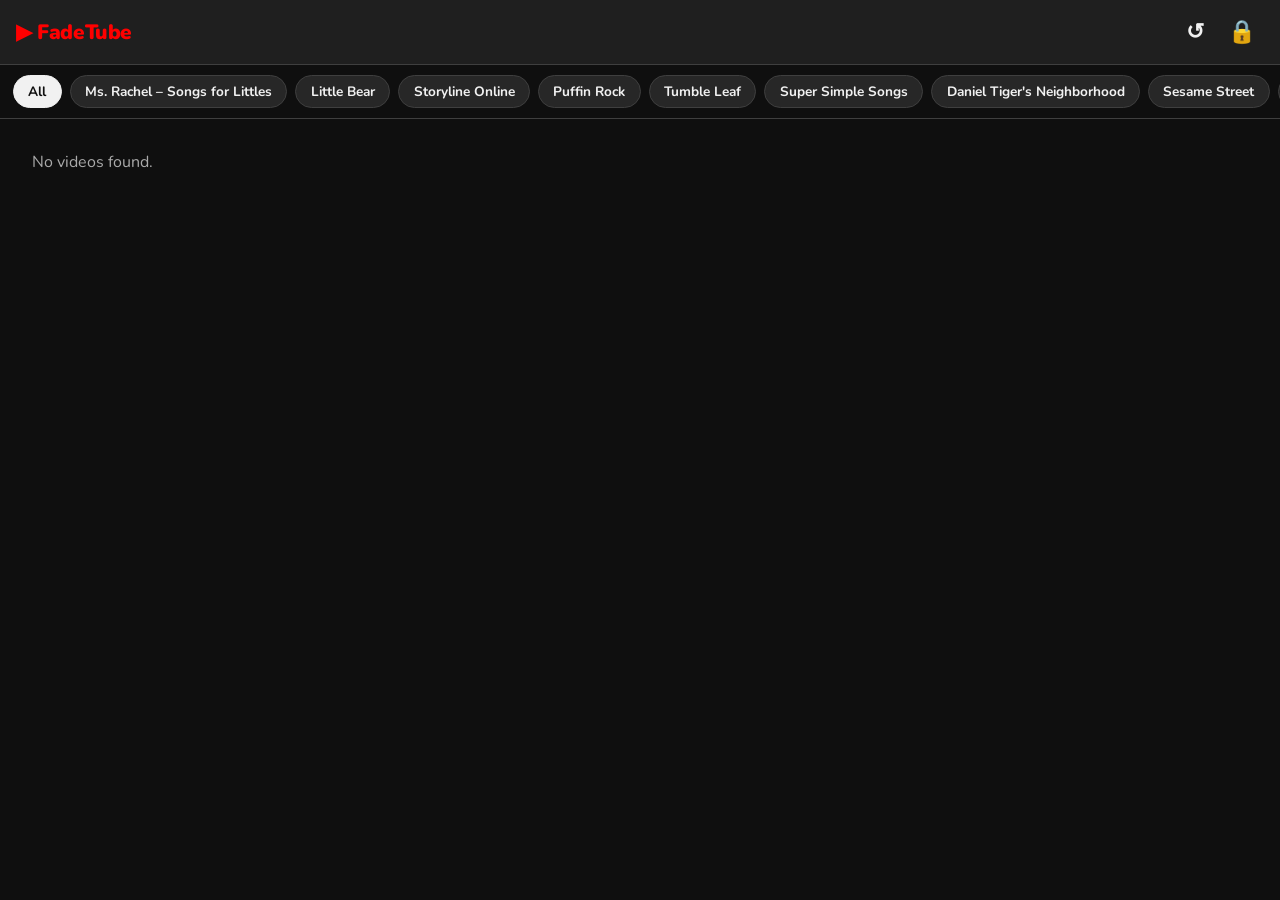
==== app.html @ 985dc5f9 "Move help icon to parent panel header The welcome-page icon was hidden with the page (display:none)." ====
<!DOCTYPE html>
<html lang="en">
<head>
    <meta charset="UTF-8">
    <meta name="viewport" content="width=device-width, initial-scale=1.0, viewport-fit=cover">
    <title>FadeTube</title>
    <link rel="manifest" href="manifest.json">
    <link href="https://fonts.googleapis.com/css2?family=Nunito:wght@400;700;900&display=swap" rel="stylesheet">
        <script>var QRCode;!function(){function a(a){this.mode=c.MODE_8BIT_BYTE,this.data=a,this.parsedData=[];for(var b=[],d=0,e=this.data.length;e>d;d++){var f=this.data.charCodeAt(d);f>65536?(b[0]=240|(1835008&f)>>>18,b[1]=128|(258048&f)>>>12,b[2]=128|(4032&f)>>>6,b[3]=128|63&f):f>2048?(b[0]=224|(61440&f)>>>12,b[1]=128|(4032&f)>>>6,b[2]=128|63&f):f>128?(b[0]=192|(1984&f)>>>6,b[1]=128|63&f):b[0]=f,this.parsedData=this.parsedData.concat(b)}this.parsedData.length!=this.data.length&&(this.parsedData.unshift(191),this.parsedData.unshift(187),this.parsedData.unshift(239))}function b(a,b){this.typeNumber=a,this.errorCorrectLevel=b,this.modules=null,this.moduleCount=0,this.dataCache=null,this.dataList=[]}function i(a,b){if(void 0==a.length)throw new Error(a.length+"/"+b);for(var c=0;c<a.length&&0==a[c];)c++;this.num=new Array(a.length-c+b);for(var d=0;d<a.length-c;d++)this.num[d]=a[d+c]}function j(a,b){this.totalCount=a,this.dataCount=b}function k(){this.buffer=[],this.length=0}function m(){return"undefined"!=typeof CanvasRenderingContext2D}function n(){var a=!1,b=navigator.userAgent;return/android/i.test(b)&&(a=!0,aMat=b.toString().match(/android ([0-9]\.[0-9])/i),aMat&&aMat[1]&&(a=parseFloat(aMat[1]))),a}function r(a,b){for(var c=1,e=s(a),f=0,g=l.length;g>=f;f++){var h=0;switch(b){case d.L:h=l[f][0];break;case d.M:h=l[f][1];break;case d.Q:h=l[f][2];break;case d.H:h=l[f][3]}if(h>=e)break;c++}if(c>l.length)throw new Error("Too long data");return c}function s(a){var b=encodeURI(a).toString().replace(/\%[0-9a-fA-F]{2}/g,"a");return b.length+(b.length!=a?3:0)}a.prototype={getLength:function(){return this.parsedData.length},write:function(a){for(var b=0,c=this.parsedData.length;c>b;b++)a.put(this.parsedData[b],8)}},b.prototype={addData:function(b){var c=new a(b);this.dataList.push(c),this.dataCache=null},isDark:function(a,b){if(0>a||this.moduleCount<=a||0>b||this.moduleCount<=b)throw new Error(a+","+b);return this.modules[a][b]},getModuleCount:function(){return this.moduleCount},make:function(){this.makeImpl(!1,this.getBestMaskPattern())},makeImpl:function(a,c){this.moduleCount=4*this.typeNumber+17,this.modules=new Array(this.moduleCount);for(var d=0;d<this.moduleCount;d++){this.modules[d]=new Array(this.moduleCount);for(var e=0;e<this.moduleCount;e++)this.modules[d][e]=null}this.setupPositionProbePattern(0,0),this.setupPositionProbePattern(this.moduleCount-7,0),this.setupPositionProbePattern(0,this.moduleCount-7),this.setupPositionAdjustPattern(),this.setupTimingPattern(),this.setupTypeInfo(a,c),this.typeNumber>=7&&this.setupTypeNumber(a),null==this.dataCache&&(this.dataCache=b.createData(this.typeNumber,this.errorCorrectLevel,this.dataList)),this.mapData(this.dataCache,c)},setupPositionProbePattern:function(a,b){for(var c=-1;7>=c;c++)if(!(-1>=a+c||this.moduleCount<=a+c))for(var d=-1;7>=d;d++)-1>=b+d||this.moduleCount<=b+d||(this.modules[a+c][b+d]=c>=0&&6>=c&&(0==d||6==d)||d>=0&&6>=d&&(0==c||6==c)||c>=2&&4>=c&&d>=2&&4>=d?!0:!1)},getBestMaskPattern:function(){for(var a=0,b=0,c=0;8>c;c++){this.makeImpl(!0,c);var d=f.getLostPoint(this);(0==c||a>d)&&(a=d,b=c)}return b},createMovieClip:function(a,b,c){var d=a.createEmptyMovieClip(b,c),e=1;this.make();for(var f=0;f<this.modules.length;f++)for(var g=f*e,h=0;h<this.modules[f].length;h++){var i=h*e,j=this.modules[f][h];j&&(d.beginFill(0,100),d.moveTo(i,g),d.lineTo(i+e,g),d.lineTo(i+e,g+e),d.lineTo(i,g+e),d.endFill())}return d},setupTimingPattern:function(){for(var a=8;a<this.moduleCount-8;a++)null==this.modules[a][6]&&(this.modules[a][6]=0==a%2);for(var b=8;b<this.moduleCount-8;b++)null==this.modules[6][b]&&(this.modules[6][b]=0==b%2)},setupPositionAdjustPattern:function(){for(var a=f.getPatternPosition(this.typeNumber),b=0;b<a.length;b++)for(var c=0;c<a.length;c++){var d=a[b],e=a[c];if(null==this.modules[d][e])for(var g=-2;2>=g;g++)for(var h=-2;2>=h;h++)this.modules[d+g][e+h]=-2==g||2==g||-2==h||2==h||0==g&&0==h?!0:!1}},setupTypeNumber:function(a){for(var b=f.getBCHTypeNumber(this.typeNumber),c=0;18>c;c++){var d=!a&&1==(1&b>>c);this.modules[Math.floor(c/3)][c%3+this.moduleCount-8-3]=d}for(var c=0;18>c;c++){var d=!a&&1==(1&b>>c);this.modules[c%3+this.moduleCount-8-3][Math.floor(c/3)]=d}},setupTypeInfo:function(a,b){for(var c=this.errorCorrectLevel<<3|b,d=f.getBCHTypeInfo(c),e=0;15>e;e++){var g=!a&&1==(1&d>>e);6>e?this.modules[e][8]=g:8>e?this.modules[e+1][8]=g:this.modules[this.moduleCount-15+e][8]=g}for(var e=0;15>e;e++){var g=!a&&1==(1&d>>e);8>e?this.modules[8][this.moduleCount-e-1]=g:9>e?this.modules[8][15-e-1+1]=g:this.modules[8][15-e-1]=g}this.modules[this.moduleCount-8][8]=!a},mapData:function(a,b){for(var c=-1,d=this.moduleCount-1,e=7,g=0,h=this.moduleCount-1;h>0;h-=2)for(6==h&&h--;;){for(var i=0;2>i;i++)if(null==this.modules[d][h-i]){var j=!1;g<a.length&&(j=1==(1&a[g]>>>e));var k=f.getMask(b,d,h-i);k&&(j=!j),this.modules[d][h-i]=j,e--,-1==e&&(g++,e=7)}if(d+=c,0>d||this.moduleCount<=d){d-=c,c=-c;break}}}},b.PAD0=236,b.PAD1=17,b.createData=function(a,c,d){for(var e=j.getRSBlocks(a,c),g=new k,h=0;h<d.length;h++){var i=d[h];g.put(i.mode,4),g.put(i.getLength(),f.getLengthInBits(i.mode,a)),i.write(g)}for(var l=0,h=0;h<e.length;h++)l+=e[h].dataCount;if(g.getLengthInBits()>8*l)throw new Error("code length overflow. ("+g.getLengthInBits()+">"+8*l+")");for(g.getLengthInBits()+4<=8*l&&g.put(0,4);0!=g.getLengthInBits()%8;)g.putBit(!1);for(;;){if(g.getLengthInBits()>=8*l)break;if(g.put(b.PAD0,8),g.getLengthInBits()>=8*l)break;g.put(b.PAD1,8)}return b.createBytes(g,e)},b.createBytes=function(a,b){for(var c=0,d=0,e=0,g=new Array(b.length),h=new Array(b.length),j=0;j<b.length;j++){var k=b[j].dataCount,l=b[j].totalCount-k;d=Math.max(d,k),e=Math.max(e,l),g[j]=new Array(k);for(var m=0;m<g[j].length;m++)g[j][m]=255&a.buffer[m+c];c+=k;var n=f.getErrorCorrectPolynomial(l),o=new i(g[j],n.getLength()-1),p=o.mod(n);h[j]=new Array(n.getLength()-1);for(var m=0;m<h[j].length;m++){var q=m+p.getLength()-h[j].length;h[j][m]=q>=0?p.get(q):0}}for(var r=0,m=0;m<b.length;m++)r+=b[m].totalCount;for(var s=new Array(r),t=0,m=0;d>m;m++)for(var j=0;j<b.length;j++)m<g[j].length&&(s[t++]=g[j][m]);for(var m=0;e>m;m++)for(var j=0;j<b.length;j++)m<h[j].length&&(s[t++]=h[j][m]);return s};for(var c={MODE_NUMBER:1,MODE_ALPHA_NUM:2,MODE_8BIT_BYTE:4,MODE_KANJI:8},d={L:1,M:0,Q:3,H:2},e={PATTERN000:0,PATTERN001:1,PATTERN010:2,PATTERN011:3,PATTERN100:4,PATTERN101:5,PATTERN110:6,PATTERN111:7},f={PATTERN_POSITION_TABLE:[[],[6,18],[6,22],[6,26],[6,30],[6,34],[6,22,38],[6,24,42],[6,26,46],[6,28,50],[6,30,54],[6,32,58],[6,34,62],[6,26,46,66],[6,26,48,70],[6,26,50,74],[6,30,54,78],[6,30,56,82],[6,30,58,86],[6,34,62,90],[6,28,50,72,94],[6,26,50,74,98],[6,30,54,78,102],[6,28,54,80,106],[6,32,58,84,110],[6,30,58,86,114],[6,34,62,90,118],[6,26,50,74,98,122],[6,30,54,78,102,126],[6,26,52,78,104,130],[6,30,56,82,108,134],[6,34,60,86,112,138],[6,30,58,86,114,142],[6,34,62,90,118,146],[6,30,54,78,102,126,150],[6,24,50,76,102,128,154],[6,28,54,80,106,132,158],[6,32,58,84,110,136,162],[6,26,54,82,110,138,166],[6,30,58,86,114,142,170]],G15:1335,G18:7973,G15_MASK:21522,getBCHTypeInfo:function(a){for(var b=a<<10;f.getBCHDigit(b)-f.getBCHDigit(f.G15)>=0;)b^=f.G15<<f.getBCHDigit(b)-f.getBCHDigit(f.G15);return(a<<10|b)^f.G15_MASK},getBCHTypeNumber:function(a){for(var b=a<<12;f.getBCHDigit(b)-f.getBCHDigit(f.G18)>=0;)b^=f.G18<<f.getBCHDigit(b)-f.getBCHDigit(f.G18);return a<<12|b},getBCHDigit:function(a){for(var b=0;0!=a;)b++,a>>>=1;return b},getPatternPosition:function(a){return f.PATTERN_POSITION_TABLE[a-1]},getMask:function(a,b,c){switch(a){case e.PATTERN000:return 0==(b+c)%2;case e.PATTERN001:return 0==b%2;case e.PATTERN010:return 0==c%3;case e.PATTERN011:return 0==(b+c)%3;case e.PATTERN100:return 0==(Math.floor(b/2)+Math.floor(c/3))%2;case e.PATTERN101:return 0==b*c%2+b*c%3;case e.PATTERN110:return 0==(b*c%2+b*c%3)%2;case e.PATTERN111:return 0==(b*c%3+(b+c)%2)%2;default:throw new Error("bad maskPattern:"+a)}},getErrorCorrectPolynomial:function(a){for(var b=new i([1],0),c=0;a>c;c++)b=b.multiply(new i([1,g.gexp(c)],0));return b},getLengthInBits:function(a,b){if(b>=1&&10>b)switch(a){case c.MODE_NUMBER:return 10;case c.MODE_ALPHA_NUM:return 9;case c.MODE_8BIT_BYTE:return 8;case c.MODE_KANJI:return 8;default:throw new Error("mode:"+a)}else if(27>b)switch(a){case c.MODE_NUMBER:return 12;case c.MODE_ALPHA_NUM:return 11;case c.MODE_8BIT_BYTE:return 16;case c.MODE_KANJI:return 10;default:throw new Error("mode:"+a)}else{if(!(41>b))throw new Error("type:"+b);switch(a){case c.MODE_NUMBER:return 14;case c.MODE_ALPHA_NUM:return 13;case c.MODE_8BIT_BYTE:return 16;case c.MODE_KANJI:return 12;default:throw new Error("mode:"+a)}}},getLostPoint:function(a){for(var b=a.getModuleCount(),c=0,d=0;b>d;d++)for(var e=0;b>e;e++){for(var f=0,g=a.isDark(d,e),h=-1;1>=h;h++)if(!(0>d+h||d+h>=b))for(var i=-1;1>=i;i++)0>e+i||e+i>=b||(0!=h||0!=i)&&g==a.isDark(d+h,e+i)&&f++;f>5&&(c+=3+f-5)}for(var d=0;b-1>d;d++)for(var e=0;b-1>e;e++){var j=0;a.isDark(d,e)&&j++,a.isDark(d+1,e)&&j++,a.isDark(d,e+1)&&j++,a.isDark(d+1,e+1)&&j++,(0==j||4==j)&&(c+=3)}for(var d=0;b>d;d++)for(var e=0;b-6>e;e++)a.isDark(d,e)&&!a.isDark(d,e+1)&&a.isDark(d,e+2)&&a.isDark(d,e+3)&&a.isDark(d,e+4)&&!a.isDark(d,e+5)&&a.isDark(d,e+6)&&(c+=40);for(var e=0;b>e;e++)for(var d=0;b-6>d;d++)a.isDark(d,e)&&!a.isDark(d+1,e)&&a.isDark(d+2,e)&&a.isDark(d+3,e)&&a.isDark(d+4,e)&&!a.isDark(d+5,e)&&a.isDark(d+6,e)&&(c+=40);for(var k=0,e=0;b>e;e++)for(var d=0;b>d;d++)a.isDark(d,e)&&k++;var l=Math.abs(100*k/b/b-50)/5;return c+=10*l}},g={glog:function(a){if(1>a)throw new Error("glog("+a+")");return g.LOG_TABLE[a]},gexp:function(a){for(;0>a;)a+=255;for(;a>=256;)a-=255;return g.EXP_TABLE[a]},EXP_TABLE:new Array(256),LOG_TABLE:new Array(256)},h=0;8>h;h++)g.EXP_TABLE[h]=1<<h;for(var h=8;256>h;h++)g.EXP_TABLE[h]=g.EXP_TABLE[h-4]^g.EXP_TABLE[h-5]^g.EXP_TABLE[h-6]^g.EXP_TABLE[h-8];for(var h=0;255>h;h++)g.LOG_TABLE[g.EXP_TABLE[h]]=h;i.prototype={get:function(a){return this.num[a]},getLength:function(){return this.num.length},multiply:function(a){for(var b=new Array(this.getLength()+a.getLength()-1),c=0;c<this.getLength();c++)for(var d=0;d<a.getLength();d++)b[c+d]^=g.gexp(g.glog(this.get(c))+g.glog(a.get(d)));return new i(b,0)},mod:function(a){if(this.getLength()-a.getLength()<0)return this;for(var b=g.glog(this.get(0))-g.glog(a.get(0)),c=new Array(this.getLength()),d=0;d<this.getLength();d++)c[d]=this.get(d);for(var d=0;d<a.getLength();d++)c[d]^=g.gexp(g.glog(a.get(d))+b);return new i(c,0).mod(a)}},j.RS_BLOCK_TABLE=[[1,26,19],[1,26,16],[1,26,13],[1,26,9],[1,44,34],[1,44,28],[1,44,22],[1,44,16],[1,70,55],[1,70,44],[2,35,17],[2,35,13],[1,100,80],[2,50,32],[2,50,24],[4,25,9],[1,134,108],[2,67,43],[2,33,15,2,34,16],[2,33,11,2,34,12],[2,86,68],[4,43,27],[4,43,19],[4,43,15],[2,98,78],[4,49,31],[2,32,14,4,33,15],[4,39,13,1,40,14],[2,121,97],[2,60,38,2,61,39],[4,40,18,2,41,19],[4,40,14,2,41,15],[2,146,116],[3,58,36,2,59,37],[4,36,16,4,37,17],[4,36,12,4,37,13],[2,86,68,2,87,69],[4,69,43,1,70,44],[6,43,19,2,44,20],[6,43,15,2,44,16],[4,101,81],[1,80,50,4,81,51],[4,50,22,4,51,23],[3,36,12,8,37,13],[2,116,92,2,117,93],[6,58,36,2,59,37],[4,46,20,6,47,21],[7,42,14,4,43,15],[4,133,107],[8,59,37,1,60,38],[8,44,20,4,45,21],[12,33,11,4,34,12],[3,145,115,1,146,116],[4,64,40,5,65,41],[11,36,16,5,37,17],[11,36,12,5,37,13],[5,109,87,1,110,88],[5,65,41,5,66,42],[5,54,24,7,55,25],[11,36,12],[5,122,98,1,123,99],[7,73,45,3,74,46],[15,43,19,2,44,20],[3,45,15,13,46,16],[1,135,107,5,136,108],[10,74,46,1,75,47],[1,50,22,15,51,23],[2,42,14,17,43,15],[5,150,120,1,151,121],[9,69,43,4,70,44],[17,50,22,1,51,23],[2,42,14,19,43,15],[3,141,113,4,142,114],[3,70,44,11,71,45],[17,47,21,4,48,22],[9,39,13,16,40,14],[3,135,107,5,136,108],[3,67,41,13,68,42],[15,54,24,5,55,25],[15,43,15,10,44,16],[4,144,116,4,145,117],[17,68,42],[17,50,22,6,51,23],[19,46,16,6,47,17],[2,139,111,7,140,112],[17,74,46],[7,54,24,16,55,25],[34,37,13],[4,151,121,5,152,122],[4,75,47,14,76,48],[11,54,24,14,55,25],[16,45,15,14,46,16],[6,147,117,4,148,118],[6,73,45,14,74,46],[11,54,24,16,55,25],[30,46,16,2,47,17],[8,132,106,4,133,107],[8,75,47,13,76,48],[7,54,24,22,55,25],[22,45,15,13,46,16],[10,142,114,2,143,115],[19,74,46,4,75,47],[28,50,22,6,51,23],[33,46,16,4,47,17],[8,152,122,4,153,123],[22,73,45,3,74,46],[8,53,23,26,54,24],[12,45,15,28,46,16],[3,147,117,10,148,118],[3,73,45,23,74,46],[4,54,24,31,55,25],[11,45,15,31,46,16],[7,146,116,7,147,117],[21,73,45,7,74,46],[1,53,23,37,54,24],[19,45,15,26,46,16],[5,145,115,10,146,116],[19,75,47,10,76,48],[15,54,24,25,55,25],[23,45,15,25,46,16],[13,145,115,3,146,116],[2,74,46,29,75,47],[42,54,24,1,55,25],[23,45,15,28,46,16],[17,145,115],[10,74,46,23,75,47],[10,54,24,35,55,25],[19,45,15,35,46,16],[17,145,115,1,146,116],[14,74,46,21,75,47],[29,54,24,19,55,25],[11,45,15,46,46,16],[13,145,115,6,146,116],[14,74,46,23,75,47],[44,54,24,7,55,25],[59,46,16,1,47,17],[12,151,121,7,152,122],[12,75,47,26,76,48],[39,54,24,14,55,25],[22,45,15,41,46,16],[6,151,121,14,152,122],[6,75,47,34,76,48],[46,54,24,10,55,25],[2,45,15,64,46,16],[17,152,122,4,153,123],[29,74,46,14,75,47],[49,54,24,10,55,25],[24,45,15,46,46,16],[4,152,122,18,153,123],[13,74,46,32,75,47],[48,54,24,14,55,25],[42,45,15,32,46,16],[20,147,117,4,148,118],[40,75,47,7,76,48],[43,54,24,22,55,25],[10,45,15,67,46,16],[19,148,118,6,149,119],[18,75,47,31,76,48],[34,54,24,34,55,25],[20,45,15,61,46,16]],j.getRSBlocks=function(a,b){var c=j.getRsBlockTable(a,b);if(void 0==c)throw new Error("bad rs block @ typeNumber:"+a+"/errorCorrectLevel:"+b);for(var d=c.length/3,e=[],f=0;d>f;f++)for(var g=c[3*f+0],h=c[3*f+1],i=c[3*f+2],k=0;g>k;k++)e.push(new j(h,i));return e},j.getRsBlockTable=function(a,b){switch(b){case d.L:return j.RS_BLOCK_TABLE[4*(a-1)+0];case d.M:return j.RS_BLOCK_TABLE[4*(a-1)+1];case d.Q:return j.RS_BLOCK_TABLE[4*(a-1)+2];case d.H:return j.RS_BLOCK_TABLE[4*(a-1)+3];default:return void 0}},k.prototype={get:function(a){var b=Math.floor(a/8);return 1==(1&this.buffer[b]>>>7-a%8)},put:function(a,b){for(var c=0;b>c;c++)this.putBit(1==(1&a>>>b-c-1))},getLengthInBits:function(){return this.length},putBit:function(a){var b=Math.floor(this.length/8);this.buffer.length<=b&&this.buffer.push(0),a&&(this.buffer[b]|=128>>>this.length%8),this.length++}};var l=[[17,14,11,7],[32,26,20,14],[53,42,32,24],[78,62,46,34],[106,84,60,44],[134,106,74,58],[154,122,86,64],[192,152,108,84],[230,180,130,98],[271,213,151,119],[321,251,177,137],[367,287,203,155],[425,331,241,177],[458,362,258,194],[520,412,292,220],[586,450,322,250],[644,504,364,280],[718,560,394,310],[792,624,442,338],[858,666,482,382],[929,711,509,403],[1003,779,565,439],[1091,857,611,461],[1171,911,661,511],[1273,997,715,535],[1367,1059,751,593],[1465,1125,805,625],[1528,1190,868,658],[1628,1264,908,698],[1732,1370,982,742],[1840,1452,1030,790],[1952,1538,1112,842],[2068,1628,1168,898],[2188,1722,1228,958],[2303,1809,1283,983],[2431,1911,1351,1051],[2563,1989,1423,1093],[2699,2099,1499,1139],[2809,2213,1579,1219],[2953,2331,1663,1273]],o=function(){var a=function(a,b){this._el=a,this._htOption=b};return a.prototype.draw=function(a){function g(a,b){var c=document.createElementNS("http://www.w3.org/2000/svg",a);for(var d in b)b.hasOwnProperty(d)&&c.setAttribute(d,b[d]);return c}var b=this._htOption,c=this._el,d=a.getModuleCount();Math.floor(b.width/d),Math.floor(b.height/d),this.clear();var h=g("svg",{viewBox:"0 0 "+String(d)+" "+String(d),width:"100%",height:"100%",fill:b.colorLight});h.setAttributeNS("http://www.w3.org/2000/xmlns/","xmlns:xlink","http://www.w3.org/1999/xlink"),c.appendChild(h),h.appendChild(g("rect",{fill:b.colorDark,width:"1",height:"1",id:"template"}));for(var i=0;d>i;i++)for(var j=0;d>j;j++)if(a.isDark(i,j)){var k=g("use",{x:String(i),y:String(j)});k.setAttributeNS("http://www.w3.org/1999/xlink","href","#template"),h.appendChild(k)}},a.prototype.clear=function(){for(;this._el.hasChildNodes();)this._el.removeChild(this._el.lastChild)},a}(),p="svg"===document.documentElement.tagName.toLowerCase(),q=p?o:m()?function(){function a(){this._elImage.src=this._elCanvas.toDataURL("image/png"),this._elImage.style.display="block",this._elCanvas.style.display="none"}function d(a,b){var c=this;if(c._fFail=b,c._fSuccess=a,null===c._bSupportDataURI){var d=document.createElement("img"),e=function(){c._bSupportDataURI=!1,c._fFail&&_fFail.call(c)},f=function(){c._bSupportDataURI=!0,c._fSuccess&&c._fSuccess.call(c)};return d.onabort=e,d.onerror=e,d.onload=f,d.src="[data-uri]",void 0}c._bSupportDataURI===!0&&c._fSuccess?c._fSuccess.call(c):c._bSupportDataURI===!1&&c._fFail&&c._fFail.call(c)}if(this._android&&this._android<=2.1){var b=1/window.devicePixelRatio,c=CanvasRenderingContext2D.prototype.drawImage;CanvasRenderingContext2D.prototype.drawImage=function(a,d,e,f,g,h,i,j){if("nodeName"in a&&/img/i.test(a.nodeName))for(var l=arguments.length-1;l>=1;l--)arguments[l]=arguments[l]*b;else"undefined"==typeof j&&(arguments[1]*=b,arguments[2]*=b,arguments[3]*=b,arguments[4]*=b);c.apply(this,arguments)}}var e=function(a,b){this._bIsPainted=!1,this._android=n(),this._htOption=b,this._elCanvas=document.createElement("canvas"),this._elCanvas.width=b.width,this._elCanvas.height=b.height,a.appendChild(this._elCanvas),this._el=a,this._oContext=this._elCanvas.getContext("2d"),this._bIsPainted=!1,this._elImage=document.createElement("img"),this._elImage.style.display="none",this._el.appendChild(this._elImage),this._bSupportDataURI=null};return e.prototype.draw=function(a){var b=this._elImage,c=this._oContext,d=this._htOption,e=a.getModuleCount(),f=d.width/e,g=d.height/e,h=Math.round(f),i=Math.round(g);b.style.display="none",this.clear();for(var j=0;e>j;j++)for(var k=0;e>k;k++){var l=a.isDark(j,k),m=k*f,n=j*g;c.strokeStyle=l?d.colorDark:d.colorLight,c.lineWidth=1,c.fillStyle=l?d.colorDark:d.colorLight,c.fillRect(m,n,f,g),c.strokeRect(Math.floor(m)+.5,Math.floor(n)+.5,h,i),c.strokeRect(Math.ceil(m)-.5,Math.ceil(n)-.5,h,i)}this._bIsPainted=!0},e.prototype.makeImage=function(){this._bIsPainted&&d.call(this,a)},e.prototype.isPainted=function(){return this._bIsPainted},e.prototype.clear=function(){this._oContext.clearRect(0,0,this._elCanvas.width,this._elCanvas.height),this._bIsPainted=!1},e.prototype.round=function(a){return a?Math.floor(1e3*a)/1e3:a},e}():function(){var a=function(a,b){this._el=a,this._htOption=b};return a.prototype.draw=function(a){for(var b=this._htOption,c=this._el,d=a.getModuleCount(),e=Math.floor(b.width/d),f=Math.floor(b.height/d),g=['<table style="border:0;border-collapse:collapse;">'],h=0;d>h;h++){g.push("<tr>");for(var i=0;d>i;i++)g.push('<td style="border:0;border-collapse:collapse;padding:0;margin:0;width:'+e+"px;height:"+f+"px;background-color:"+(a.isDark(h,i)?b.colorDark:b.colorLight)+';"></td>');g.push("</tr>")}g.push("</table>"),c.innerHTML=g.join("");var j=c.childNodes[0],k=(b.width-j.offsetWidth)/2,l=(b.height-j.offsetHeight)/2;k>0&&l>0&&(j.style.margin=l+"px "+k+"px")},a.prototype.clear=function(){this._el.innerHTML=""},a}();QRCode=function(a,b){if(this._htOption={width:256,height:256,typeNumber:4,colorDark:"#000000",colorLight:"#ffffff",correctLevel:d.H},"string"==typeof b&&(b={text:b}),b)for(var c in b)this._htOption[c]=b[c];"string"==typeof a&&(a=document.getElementById(a)),this._android=n(),this._el=a,this._oQRCode=null,this._oDrawing=new q(this._el,this._htOption),this._htOption.text&&this.makeCode(this._htOption.text)},QRCode.prototype.makeCode=function(a){this._oQRCode=new b(r(a,this._htOption.correctLevel),this._htOption.correctLevel),this._oQRCode.addData(a),this._oQRCode.make(),this._el.title=a,this._oDrawing.draw(this._oQRCode),this.makeImage()},QRCode.prototype.makeImage=function(){"function"==typeof this._oDrawing.makeImage&&(!this._android||this._android>=3)&&this._oDrawing.makeImage()},QRCode.prototype.clear=function(){this._oDrawing.clear()},QRCode.CorrectLevel=d}();</script>
        <script>/**
 * Minified by jsDelivr using Terser v5.37.0.
 * Original file: /npm/jsqr@1.4.0/dist/jsQR.js
 *
 * Do NOT use SRI with dynamically generated files! More information: https://www.jsdelivr.com/using-sri-with-dynamic-files
 */
!function(o,e){"object"==typeof exports&&"object"==typeof module?module.exports=e():"function"==typeof define&&define.amd?define([],e):"object"==typeof exports?exports.jsQR=e():o.jsQR=e()}("undefined"!=typeof self?self:this,(function(){return function(o){var e={};function r(t){if(e[t])return e[t].exports;var c=e[t]={i:t,l:!1,exports:{}};return o[t].call(c.exports,c,c.exports,r),c.l=!0,c.exports}return r.m=o,r.c=e,r.d=function(o,e,t){r.o(o,e)||Object.defineProperty(o,e,{configurable:!1,enumerable:!0,get:t})},r.n=function(o){var e=o&&o.__esModule?function(){return o.default}:function(){return o};return r.d(e,"a",e),e},r.o=function(o,e){return Object.prototype.hasOwnProperty.call(o,e)},r.p="",r(r.s=3)}([function(o,e,r){"use strict";Object.defineProperty(e,"__esModule",{value:!0});var t=function(){function o(o,e){this.width=e,this.height=o.length/e,this.data=o}return o.createEmpty=function(e,r){return new o(new Uint8ClampedArray(e*r),e)},o.prototype.get=function(o,e){return!(o<0||o>=this.width||e<0||e>=this.height)&&!!this.data[e*this.width+o]},o.prototype.set=function(o,e,r){this.data[e*this.width+o]=r?1:0},o.prototype.setRegion=function(o,e,r,t,c){for(var s=e;s<e+t;s++)for(var a=o;a<o+r;a++)this.set(a,s,!!c)},o}();e.BitMatrix=t},function(o,e,r){"use strict";Object.defineProperty(e,"__esModule",{value:!0});var t=r(2);e.addOrSubtractGF=function(o,e){return o^e};var c=function(){function o(o,e,r){this.primitive=o,this.size=e,this.generatorBase=r,this.expTable=new Array(this.size),this.logTable=new Array(this.size);for(var c=1,s=0;s<this.size;s++)this.expTable[s]=c,(c*=2)>=this.size&&(c=(c^this.primitive)&this.size-1);for(s=0;s<this.size-1;s++)this.logTable[this.expTable[s]]=s;this.zero=new t.default(this,Uint8ClampedArray.from([0])),this.one=new t.default(this,Uint8ClampedArray.from([1]))}return o.prototype.multiply=function(o,e){return 0===o||0===e?0:this.expTable[(this.logTable[o]+this.logTable[e])%(this.size-1)]},o.prototype.inverse=function(o){if(0===o)throw new Error("Can't invert 0");return this.expTable[this.size-this.logTable[o]-1]},o.prototype.buildMonomial=function(o,e){if(o<0)throw new Error("Invalid monomial degree less than 0");if(0===e)return this.zero;var r=new Uint8ClampedArray(o+1);return r[0]=e,new t.default(this,r)},o.prototype.log=function(o){if(0===o)throw new Error("Can't take log(0)");return this.logTable[o]},o.prototype.exp=function(o){return this.expTable[o]},o}();e.default=c},function(o,e,r){"use strict";Object.defineProperty(e,"__esModule",{value:!0});var t=r(1),c=function(){function o(o,e){if(0===e.length)throw new Error("No coefficients.");this.field=o;var r=e.length;if(r>1&&0===e[0]){for(var t=1;t<r&&0===e[t];)t++;if(t===r)this.coefficients=o.zero.coefficients;else{this.coefficients=new Uint8ClampedArray(r-t);for(var c=0;c<this.coefficients.length;c++)this.coefficients[c]=e[t+c]}}else this.coefficients=e}return o.prototype.degree=function(){return this.coefficients.length-1},o.prototype.isZero=function(){return 0===this.coefficients[0]},o.prototype.getCoefficient=function(o){return this.coefficients[this.coefficients.length-1-o]},o.prototype.addOrSubtract=function(e){var r;if(this.isZero())return e;if(e.isZero())return this;var c=this.coefficients,s=e.coefficients;c.length>s.length&&(c=(r=[s,c])[0],s=r[1]);for(var a=new Uint8ClampedArray(s.length),n=s.length-c.length,d=0;d<n;d++)a[d]=s[d];for(d=n;d<s.length;d++)a[d]=t.addOrSubtractGF(c[d-n],s[d]);return new o(this.field,a)},o.prototype.multiply=function(e){if(0===e)return this.field.zero;if(1===e)return this;for(var r=this.coefficients.length,t=new Uint8ClampedArray(r),c=0;c<r;c++)t[c]=this.field.multiply(this.coefficients[c],e);return new o(this.field,t)},o.prototype.multiplyPoly=function(e){if(this.isZero()||e.isZero())return this.field.zero;for(var r=this.coefficients,c=r.length,s=e.coefficients,a=s.length,n=new Uint8ClampedArray(c+a-1),d=0;d<c;d++)for(var l=r[d],i=0;i<a;i++)n[d+i]=t.addOrSubtractGF(n[d+i],this.field.multiply(l,s[i]));return new o(this.field,n)},o.prototype.multiplyByMonomial=function(e,r){if(e<0)throw new Error("Invalid degree less than 0");if(0===r)return this.field.zero;for(var t=this.coefficients.length,c=new Uint8ClampedArray(t+e),s=0;s<t;s++)c[s]=this.field.multiply(this.coefficients[s],r);return new o(this.field,c)},o.prototype.evaluateAt=function(o){var e=0;if(0===o)return this.getCoefficient(0);var r=this.coefficients.length;if(1===o)return this.coefficients.forEach((function(o){e=t.addOrSubtractGF(e,o)})),e;e=this.coefficients[0];for(var c=1;c<r;c++)e=t.addOrSubtractGF(this.field.multiply(o,e),this.coefficients[c]);return e},o}();e.default=c},function(o,e,r){"use strict";Object.defineProperty(e,"__esModule",{value:!0});var t=r(4),c=r(5),s=r(11),a=r(12);function n(o){var e=a.locate(o);if(!e)return null;for(var r=0,t=e;r<t.length;r++){var n=t[r],d=s.extract(o,n),l=c.decode(d.matrix);if(l)return{binaryData:l.bytes,data:l.text,chunks:l.chunks,version:l.version,location:{topRightCorner:d.mappingFunction(n.dimension,0),topLeftCorner:d.mappingFunction(0,0),bottomRightCorner:d.mappingFunction(n.dimension,n.dimension),bottomLeftCorner:d.mappingFunction(0,n.dimension),topRightFinderPattern:n.topRight,topLeftFinderPattern:n.topLeft,bottomLeftFinderPattern:n.bottomLeft,bottomRightAlignmentPattern:n.alignmentPattern}}}return null}var d={inversionAttempts:"attemptBoth"};function l(o,e,r,c){void 0===c&&(c={});var s=d;Object.keys(s||{}).forEach((function(o){s[o]=c[o]||s[o]}));var a="attemptBoth"===s.inversionAttempts||"invertFirst"===s.inversionAttempts,l="onlyInvert"===s.inversionAttempts||"invertFirst"===s.inversionAttempts,i=t.binarize(o,e,r,a),B=i.binarized,k=i.inverted,u=n(l?k:B);return u||"attemptBoth"!==s.inversionAttempts&&"invertFirst"!==s.inversionAttempts||(u=n(l?B:k)),u}l.default=l,e.default=l},function(o,e,r){"use strict";Object.defineProperty(e,"__esModule",{value:!0});var t=r(0);function c(o,e,r){return o<e?e:o>r?r:o}var s=function(){function o(o,e){this.width=o,this.data=new Uint8ClampedArray(o*e)}return o.prototype.get=function(o,e){return this.data[e*this.width+o]},o.prototype.set=function(o,e,r){this.data[e*this.width+o]=r},o}();e.binarize=function(o,e,r,a){if(o.length!==e*r*4)throw new Error("Malformed data passed to binarizer.");for(var n=new s(e,r),d=0;d<e;d++)for(var l=0;l<r;l++){var i=o[4*(l*e+d)+0],B=o[4*(l*e+d)+1],k=o[4*(l*e+d)+2];n.set(d,l,.2126*i+.7152*B+.0722*k)}for(var u=Math.ceil(e/8),C=Math.ceil(r/8),m=new s(u,C),f=0;f<C;f++)for(var w=0;w<u;w++){var P=0,v=1/0,h=0;for(l=0;l<8;l++)for(d=0;d<8;d++){var y=n.get(8*w+d,8*f+l);P+=y,v=Math.min(v,y),h=Math.max(h,y)}var p=P/Math.pow(8,2);if(h-v<=24&&(p=v/2,f>0&&w>0)){var b=(m.get(w,f-1)+2*m.get(w-1,f)+m.get(w-1,f-1))/4;v<b&&(p=b)}m.set(w,f,p)}var g=t.BitMatrix.createEmpty(e,r),x=null;for(a&&(x=t.BitMatrix.createEmpty(e,r)),f=0;f<C;f++)for(w=0;w<u;w++){for(var M=c(w,2,u-3),L=c(f,2,C-3),N=(P=0,-2);N<=2;N++)for(var I=-2;I<=2;I++)P+=m.get(M+N,L+I);var O=P/25;for(N=0;N<8;N++)for(I=0;I<8;I++){d=8*w+N,l=8*f+I;var z=n.get(d,l);g.set(d,l,z<=O),a&&x.set(d,l,!(z<=O))}}return a?{binarized:g,inverted:x}:{binarized:g}}},function(o,e,r){"use strict";Object.defineProperty(e,"__esModule",{value:!0});var t=r(0),c=r(6),s=r(9),a=r(10);function n(o,e){for(var r=o^e,t=0;r;)t++,r&=r-1;return t}function d(o,e){return e<<1|o}var l=[{bits:21522,formatInfo:{errorCorrectionLevel:1,dataMask:0}},{bits:20773,formatInfo:{errorCorrectionLevel:1,dataMask:1}},{bits:24188,formatInfo:{errorCorrectionLevel:1,dataMask:2}},{bits:23371,formatInfo:{errorCorrectionLevel:1,dataMask:3}},{bits:17913,formatInfo:{errorCorrectionLevel:1,dataMask:4}},{bits:16590,formatInfo:{errorCorrectionLevel:1,dataMask:5}},{bits:20375,formatInfo:{errorCorrectionLevel:1,dataMask:6}},{bits:19104,formatInfo:{errorCorrectionLevel:1,dataMask:7}},{bits:30660,formatInfo:{errorCorrectionLevel:0,dataMask:0}},{bits:29427,formatInfo:{errorCorrectionLevel:0,dataMask:1}},{bits:32170,formatInfo:{errorCorrectionLevel:0,dataMask:2}},{bits:30877,formatInfo:{errorCorrectionLevel:0,dataMask:3}},{bits:26159,formatInfo:{errorCorrectionLevel:0,dataMask:4}},{bits:25368,formatInfo:{errorCorrectionLevel:0,dataMask:5}},{bits:27713,formatInfo:{errorCorrectionLevel:0,dataMask:6}},{bits:26998,formatInfo:{errorCorrectionLevel:0,dataMask:7}},{bits:5769,formatInfo:{errorCorrectionLevel:3,dataMask:0}},{bits:5054,formatInfo:{errorCorrectionLevel:3,dataMask:1}},{bits:7399,formatInfo:{errorCorrectionLevel:3,dataMask:2}},{bits:6608,formatInfo:{errorCorrectionLevel:3,dataMask:3}},{bits:1890,formatInfo:{errorCorrectionLevel:3,dataMask:4}},{bits:597,formatInfo:{errorCorrectionLevel:3,dataMask:5}},{bits:3340,formatInfo:{errorCorrectionLevel:3,dataMask:6}},{bits:2107,formatInfo:{errorCorrectionLevel:3,dataMask:7}},{bits:13663,formatInfo:{errorCorrectionLevel:2,dataMask:0}},{bits:12392,formatInfo:{errorCorrectionLevel:2,dataMask:1}},{bits:16177,formatInfo:{errorCorrectionLevel:2,dataMask:2}},{bits:14854,formatInfo:{errorCorrectionLevel:2,dataMask:3}},{bits:9396,formatInfo:{errorCorrectionLevel:2,dataMask:4}},{bits:8579,formatInfo:{errorCorrectionLevel:2,dataMask:5}},{bits:11994,formatInfo:{errorCorrectionLevel:2,dataMask:6}},{bits:11245,formatInfo:{errorCorrectionLevel:2,dataMask:7}}],i=[function(o){return(o.y+o.x)%2==0},function(o){return o.y%2==0},function(o){return o.x%3==0},function(o){return(o.y+o.x)%3==0},function(o){return(Math.floor(o.y/2)+Math.floor(o.x/3))%2==0},function(o){return o.x*o.y%2+o.x*o.y%3==0},function(o){return(o.y*o.x%2+o.y*o.x%3)%2==0},function(o){return((o.y+o.x)%2+o.y*o.x%3)%2==0}];function B(o,e,r){for(var c=i[r.dataMask],s=o.height,a=function(o){var e=17+4*o.versionNumber,r=t.BitMatrix.createEmpty(e,e);r.setRegion(0,0,9,9,!0),r.setRegion(e-8,0,8,9,!0),r.setRegion(0,e-8,9,8,!0);for(var c=0,s=o.alignmentPatternCenters;c<s.length;c++)for(var a=s[c],n=0,d=o.alignmentPatternCenters;n<d.length;n++){var l=d[n];6===a&&6===l||6===a&&l===e-7||a===e-7&&6===l||r.setRegion(a-2,l-2,5,5,!0)}return r.setRegion(6,9,1,e-17,!0),r.setRegion(9,6,e-17,1,!0),o.versionNumber>6&&(r.setRegion(e-11,0,3,6,!0),r.setRegion(0,e-11,6,3,!0)),r}(e),n=[],l=0,B=0,k=!0,u=s-1;u>0;u-=2){6===u&&u--;for(var C=0;C<s;C++)for(var m=k?s-1-C:C,f=0;f<2;f++){var w=u-f;if(!a.get(w,m)){B++;var P=o.get(w,m);c({y:m,x:w})&&(P=!P),l=d(P,l),8===B&&(n.push(l),B=0,l=0)}}k=!k}return n}function k(o){var e=function(o){var e=o.height,r=Math.floor((e-17)/4);if(r<=6)return a.VERSIONS[r-1];for(var t=0,c=5;c>=0;c--)for(var s=e-9;s>=e-11;s--)t=d(o.get(s,c),t);var l=0;for(s=5;s>=0;s--)for(c=e-9;c>=e-11;c--)l=d(o.get(s,c),l);for(var i,B=1/0,k=0,u=a.VERSIONS;k<u.length;k++){var C=u[k];if(C.infoBits===t||C.infoBits===l)return C;var m=n(t,C.infoBits);m<B&&(i=C,B=m),(m=n(l,C.infoBits))<B&&(i=C,B=m)}return B<=3?i:void 0}(o);if(!e)return null;var r=function(o){for(var e=0,r=0;r<=8;r++)6!==r&&(e=d(o.get(r,8),e));for(var t=7;t>=0;t--)6!==t&&(e=d(o.get(8,t),e));var c=o.height,s=0;for(t=c-1;t>=c-7;t--)s=d(o.get(8,t),s);for(r=c-8;r<c;r++)s=d(o.get(r,8),s);for(var a=1/0,i=null,B=0,k=l;B<k.length;B++){var u=k[B],C=u.bits,m=u.formatInfo;if(C===e||C===s)return m;var f=n(e,C);f<a&&(i=m,a=f),e!==s&&(f=n(s,C))<a&&(i=m,a=f)}return a<=3?i:null}(o);if(!r)return null;var t=function(o,e,r){var t=e.errorCorrectionLevels[r],c=[],s=0;if(t.ecBlocks.forEach((function(o){for(var e=0;e<o.numBlocks;e++)c.push({numDataCodewords:o.dataCodewordsPerBlock,codewords:[]}),s+=o.dataCodewordsPerBlock+t.ecCodewordsPerBlock})),o.length<s)return null;o=o.slice(0,s);for(var a=t.ecBlocks[0].dataCodewordsPerBlock,n=0;n<a;n++)for(var d=0,l=c;d<l.length;d++)l[d].codewords.push(o.shift());if(t.ecBlocks.length>1){var i=t.ecBlocks[0].numBlocks,B=t.ecBlocks[1].numBlocks;for(n=0;n<B;n++)c[i+n].codewords.push(o.shift())}for(;o.length>0;)for(var k=0,u=c;k<u.length;k++)u[k].codewords.push(o.shift());return c}(B(o,e,r),e,r.errorCorrectionLevel);if(!t)return null;for(var i=t.reduce((function(o,e){return o+e.numDataCodewords}),0),k=new Uint8ClampedArray(i),u=0,C=0,m=t;C<m.length;C++){var f=m[C],w=s.decode(f.codewords,f.codewords.length-f.numDataCodewords);if(!w)return null;for(var P=0;P<f.numDataCodewords;P++)k[u++]=w[P]}try{return c.decode(k,e.versionNumber)}catch(o){return null}}e.decode=function(o){if(null==o)return null;var e=k(o);if(e)return e;for(var r=0;r<o.width;r++)for(var t=r+1;t<o.height;t++)o.get(r,t)!==o.get(t,r)&&(o.set(r,t,!o.get(r,t)),o.set(t,r,!o.get(t,r)));return k(o)}},function(o,e,r){"use strict";Object.defineProperty(e,"__esModule",{value:!0});var t,c,s=r(7),a=r(8);function n(o,e){for(var r=[],t="",c=[10,12,14][e],s=o.readBits(c);s>=3;){if((l=o.readBits(10))>=1e3)throw new Error("Invalid numeric value above 999");var a=Math.floor(l/100),n=Math.floor(l/10)%10,d=l%10;r.push(48+a,48+n,48+d),t+=a.toString()+n.toString()+d.toString(),s-=3}if(2===s){if((l=o.readBits(7))>=100)throw new Error("Invalid numeric value above 99");a=Math.floor(l/10),n=l%10;r.push(48+a,48+n),t+=a.toString()+n.toString()}else if(1===s){var l;if((l=o.readBits(4))>=10)throw new Error("Invalid numeric value above 9");r.push(48+l),t+=l.toString()}return{bytes:r,text:t}}!function(o){o.Numeric="numeric",o.Alphanumeric="alphanumeric",o.Byte="byte",o.Kanji="kanji",o.ECI="eci"}(t=e.Mode||(e.Mode={})),function(o){o[o.Terminator=0]="Terminator",o[o.Numeric=1]="Numeric",o[o.Alphanumeric=2]="Alphanumeric",o[o.Byte=4]="Byte",o[o.Kanji=8]="Kanji",o[o.ECI=7]="ECI"}(c||(c={}));var d=["0","1","2","3","4","5","6","7","8","9","A","B","C","D","E","F","G","H","I","J","K","L","M","N","O","P","Q","R","S","T","U","V","W","X","Y","Z"," ","$","%","*","+","-",".","/",":"];function l(o,e){for(var r=[],t="",c=[9,11,13][e],s=o.readBits(c);s>=2;){var a=o.readBits(11),n=Math.floor(a/45),l=a%45;r.push(d[n].charCodeAt(0),d[l].charCodeAt(0)),t+=d[n]+d[l],s-=2}if(1===s){n=o.readBits(6);r.push(d[n].charCodeAt(0)),t+=d[n]}return{bytes:r,text:t}}function i(o,e){for(var r=[],t="",c=[8,16,16][e],s=o.readBits(c),a=0;a<s;a++){var n=o.readBits(8);r.push(n)}try{t+=decodeURIComponent(r.map((function(o){return"%"+("0"+o.toString(16)).substr(-2)})).join(""))}catch(o){}return{bytes:r,text:t}}function B(o,e){for(var r=[],t="",c=[8,10,12][e],s=o.readBits(c),n=0;n<s;n++){var d=o.readBits(13),l=Math.floor(d/192)<<8|d%192;l+=l<7936?33088:49472,r.push(l>>8,255&l),t+=String.fromCharCode(a.shiftJISTable[l])}return{bytes:r,text:t}}e.decode=function(o,e){for(var r,a,d,k,u=new s.BitStream(o),C=e<=9?0:e<=26?1:2,m={text:"",bytes:[],chunks:[],version:e};u.available()>=4;){var f=u.readBits(4);if(f===c.Terminator)return m;if(f===c.ECI)0===u.readBits(1)?m.chunks.push({type:t.ECI,assignmentNumber:u.readBits(7)}):0===u.readBits(1)?m.chunks.push({type:t.ECI,assignmentNumber:u.readBits(14)}):0===u.readBits(1)?m.chunks.push({type:t.ECI,assignmentNumber:u.readBits(21)}):m.chunks.push({type:t.ECI,assignmentNumber:-1});else if(f===c.Numeric){var w=n(u,C);m.text+=w.text,(r=m.bytes).push.apply(r,w.bytes),m.chunks.push({type:t.Numeric,text:w.text})}else if(f===c.Alphanumeric){var P=l(u,C);m.text+=P.text,(a=m.bytes).push.apply(a,P.bytes),m.chunks.push({type:t.Alphanumeric,text:P.text})}else if(f===c.Byte){var v=i(u,C);m.text+=v.text,(d=m.bytes).push.apply(d,v.bytes),m.chunks.push({type:t.Byte,bytes:v.bytes,text:v.text})}else if(f===c.Kanji){var h=B(u,C);m.text+=h.text,(k=m.bytes).push.apply(k,h.bytes),m.chunks.push({type:t.Kanji,bytes:h.bytes,text:h.text})}}if(0===u.available()||0===u.readBits(u.available()))return m}},function(o,e,r){"use strict";Object.defineProperty(e,"__esModule",{value:!0});var t=function(){function o(o){this.byteOffset=0,this.bitOffset=0,this.bytes=o}return o.prototype.readBits=function(o){if(o<1||o>32||o>this.available())throw new Error("Cannot read "+o.toString()+" bits");var e=0;if(this.bitOffset>0){var r=8-this.bitOffset,t=o<r?o:r,c=255>>8-t<<(s=r-t);e=(this.bytes[this.byteOffset]&c)>>s,o-=t,this.bitOffset+=t,8===this.bitOffset&&(this.bitOffset=0,this.byteOffset++)}if(o>0){for(;o>=8;)e=e<<8|255&this.bytes[this.byteOffset],this.byteOffset++,o-=8;if(o>0){var s;c=255>>(s=8-o)<<s;e=e<<o|(this.bytes[this.byteOffset]&c)>>s,this.bitOffset+=o}}return e},o.prototype.available=function(){return 8*(this.bytes.length-this.byteOffset)-this.bitOffset},o}();e.BitStream=t},function(o,e,r){"use strict";Object.defineProperty(e,"__esModule",{value:!0}),e.shiftJISTable={32:32,33:33,34:34,35:35,36:36,37:37,38:38,39:39,40:40,41:41,42:42,43:43,44:44,45:45,46:46,47:47,48:48,49:49,50:50,51:51,52:52,53:53,54:54,55:55,56:56,57:57,58:58,59:59,60:60,61:61,62:62,63:63,64:64,65:65,66:66,67:67,68:68,69:69,70:70,71:71,72:72,73:73,74:74,75:75,76:76,77:77,78:78,79:79,80:80,81:81,82:82,83:83,84:84,85:85,86:86,87:87,88:88,89:89,90:90,91:91,92:165,93:93,94:94,95:95,96:96,97:97,98:98,99:99,100:100,101:101,102:102,103:103,104:104,105:105,106:106,107:107,108:108,109:109,110:110,111:111,112:112,113:113,114:114,115:115,116:116,117:117,118:118,119:119,120:120,121:121,122:122,123:123,124:124,125:125,126:8254,33088:12288,33089:12289,33090:12290,33091:65292,33092:65294,33093:12539,33094:65306,33095:65307,33096:65311,33097:65281,33098:12443,33099:12444,33100:180,33101:65344,33102:168,33103:65342,33104:65507,33105:65343,33106:12541,33107:12542,33108:12445,33109:12446,33110:12291,33111:20189,33112:12293,33113:12294,33114:12295,33115:12540,33116:8213,33117:8208,33118:65295,33119:92,33120:12316,33121:8214,33122:65372,33123:8230,33124:8229,33125:8216,33126:8217,33127:8220,33128:8221,33129:65288,33130:65289,33131:12308,33132:12309,33133:65339,33134:65341,33135:65371,33136:65373,33137:12296,33138:12297,33139:12298,33140:12299,33141:12300,33142:12301,33143:12302,33144:12303,33145:12304,33146:12305,33147:65291,33148:8722,33149:177,33150:215,33152:247,33153:65309,33154:8800,33155:65308,33156:65310,33157:8806,33158:8807,33159:8734,33160:8756,33161:9794,33162:9792,33163:176,33164:8242,33165:8243,33166:8451,33167:65509,33168:65284,33169:162,33170:163,33171:65285,33172:65283,33173:65286,33174:65290,33175:65312,33176:167,33177:9734,33178:9733,33179:9675,33180:9679,33181:9678,33182:9671,33183:9670,33184:9633,33185:9632,33186:9651,33187:9650,33188:9661,33189:9660,33190:8251,33191:12306,33192:8594,33193:8592,33194:8593,33195:8595,33196:12307,33208:8712,33209:8715,33210:8838,33211:8839,33212:8834,33213:8835,33214:8746,33215:8745,33224:8743,33225:8744,33226:172,33227:8658,33228:8660,33229:8704,33230:8707,33242:8736,33243:8869,33244:8978,33245:8706,33246:8711,33247:8801,33248:8786,33249:8810,33250:8811,33251:8730,33252:8765,33253:8733,33254:8757,33255:8747,33256:8748,33264:8491,33265:8240,33266:9839,33267:9837,33268:9834,33269:8224,33270:8225,33271:182,33276:9711,33359:65296,33360:65297,33361:65298,33362:65299,33363:65300,33364:65301,33365:65302,33366:65303,33367:65304,33368:65305,33376:65313,33377:65314,33378:65315,33379:65316,33380:65317,33381:65318,33382:65319,33383:65320,33384:65321,33385:65322,33386:65323,33387:65324,33388:65325,33389:65326,33390:65327,33391:65328,33392:65329,33393:65330,33394:65331,33395:65332,33396:65333,33397:65334,33398:65335,33399:65336,33400:65337,33401:65338,33409:65345,33410:65346,33411:65347,33412:65348,33413:65349,33414:65350,33415:65351,33416:65352,33417:65353,33418:65354,33419:65355,33420:65356,33421:65357,33422:65358,33423:65359,33424:65360,33425:65361,33426:65362,33427:65363,33428:65364,33429:65365,33430:65366,33431:65367,33432:65368,33433:65369,33434:65370,33439:12353,33440:12354,33441:12355,33442:12356,33443:12357,33444:12358,33445:12359,33446:12360,33447:12361,33448:12362,33449:12363,33450:12364,33451:12365,33452:12366,33453:12367,33454:12368,33455:12369,33456:12370,33457:12371,33458:12372,33459:12373,33460:12374,33461:12375,33462:12376,33463:12377,33464:12378,33465:12379,33466:12380,33467:12381,33468:12382,33469:12383,33470:12384,33471:12385,33472:12386,33473:12387,33474:12388,33475:12389,33476:12390,33477:12391,33478:12392,33479:12393,33480:12394,33481:12395,33482:12396,33483:12397,33484:12398,33485:12399,33486:12400,33487:12401,33488:12402,33489:12403,33490:12404,33491:12405,33492:12406,33493:12407,33494:12408,33495:12409,33496:12410,33497:12411,33498:12412,33499:12413,33500:12414,33501:12415,33502:12416,33503:12417,33504:12418,33505:12419,33506:12420,33507:12421,33508:12422,33509:12423,33510:12424,33511:12425,33512:12426,33513:12427,33514:12428,33515:12429,33516:12430,33517:12431,33518:12432,33519:12433,33520:12434,33521:12435,33600:12449,33601:12450,33602:12451,33603:12452,33604:12453,33605:12454,33606:12455,33607:12456,33608:12457,33609:12458,33610:12459,33611:12460,33612:12461,33613:12462,33614:12463,33615:12464,33616:12465,33617:12466,33618:12467,33619:12468,33620:12469,33621:12470,33622:12471,33623:12472,33624:12473,33625:12474,33626:12475,33627:12476,33628:12477,33629:12478,33630:12479,33631:12480,33632:12481,33633:12482,33634:12483,33635:12484,33636:12485,33637:12486,33638:12487,33639:12488,33640:12489,33641:12490,33642:12491,33643:12492,33644:12493,33645:12494,33646:12495,33647:12496,33648:12497,33649:12498,33650:12499,33651:12500,33652:12501,33653:12502,33654:12503,33655:12504,33656:12505,33657:12506,33658:12507,33659:12508,33660:12509,33661:12510,33662:12511,33664:12512,33665:12513,33666:12514,33667:12515,33668:12516,33669:12517,33670:12518,33671:12519,33672:12520,33673:12521,33674:12522,33675:12523,33676:12524,33677:12525,33678:12526,33679:12527,33680:12528,33681:12529,33682:12530,33683:12531,33684:12532,33685:12533,33686:12534,33695:913,33696:914,33697:915,33698:916,33699:917,33700:918,33701:919,33702:920,33703:921,33704:922,33705:923,33706:924,33707:925,33708:926,33709:927,33710:928,33711:929,33712:931,33713:932,33714:933,33715:934,33716:935,33717:936,33718:937,33727:945,33728:946,33729:947,33730:948,33731:949,33732:950,33733:951,33734:952,33735:953,33736:954,33737:955,33738:956,33739:957,33740:958,33741:959,33742:960,33743:961,33744:963,33745:964,33746:965,33747:966,33748:967,33749:968,33750:969,33856:1040,33857:1041,33858:1042,33859:1043,33860:1044,33861:1045,33862:1025,33863:1046,33864:1047,33865:1048,33866:1049,33867:1050,33868:1051,33869:1052,33870:1053,33871:1054,33872:1055,33873:1056,33874:1057,33875:1058,33876:1059,33877:1060,33878:1061,33879:1062,33880:1063,33881:1064,33882:1065,33883:1066,33884:1067,33885:1068,33886:1069,33887:1070,33888:1071,33904:1072,33905:1073,33906:1074,33907:1075,33908:1076,33909:1077,33910:1105,33911:1078,33912:1079,33913:1080,33914:1081,33915:1082,33916:1083,33917:1084,33918:1085,33920:1086,33921:1087,33922:1088,33923:1089,33924:1090,33925:1091,33926:1092,33927:1093,33928:1094,33929:1095,33930:1096,33931:1097,33932:1098,33933:1099,33934:1100,33935:1101,33936:1102,33937:1103,33951:9472,33952:9474,33953:9484,33954:9488,33955:9496,33956:9492,33957:9500,33958:9516,33959:9508,33960:9524,33961:9532,33962:9473,33963:9475,33964:9487,33965:9491,33966:9499,33967:9495,33968:9507,33969:9523,33970:9515,33971:9531,33972:9547,33973:9504,33974:9519,33975:9512,33976:9527,33977:9535,33978:9501,33979:9520,33980:9509,33981:9528,33982:9538,34975:20124,34976:21782,34977:23043,34978:38463,34979:21696,34980:24859,34981:25384,34982:23030,34983:36898,34984:33909,34985:33564,34986:31312,34987:24746,34988:25569,34989:28197,34990:26093,34991:33894,34992:33446,34993:39925,34994:26771,34995:22311,34996:26017,34997:25201,34998:23451,34999:22992,35e3:34427,35001:39156,35002:32098,35003:32190,35004:39822,35005:25110,35006:31903,35007:34999,35008:23433,35009:24245,35010:25353,35011:26263,35012:26696,35013:38343,35014:38797,35015:26447,35016:20197,35017:20234,35018:20301,35019:20381,35020:20553,35021:22258,35022:22839,35023:22996,35024:23041,35025:23561,35026:24799,35027:24847,35028:24944,35029:26131,35030:26885,35031:28858,35032:30031,35033:30064,35034:31227,35035:32173,35036:32239,35037:32963,35038:33806,35039:34915,35040:35586,35041:36949,35042:36986,35043:21307,35044:20117,35045:20133,35046:22495,35047:32946,35048:37057,35049:30959,35050:19968,35051:22769,35052:28322,35053:36920,35054:31282,35055:33576,35056:33419,35057:39983,35058:20801,35059:21360,35060:21693,35061:21729,35062:22240,35063:23035,35064:24341,35065:39154,35066:28139,35067:32996,35068:34093,35136:38498,35137:38512,35138:38560,35139:38907,35140:21515,35141:21491,35142:23431,35143:28879,35144:32701,35145:36802,35146:38632,35147:21359,35148:40284,35149:31418,35150:19985,35151:30867,35152:33276,35153:28198,35154:22040,35155:21764,35156:27421,35157:34074,35158:39995,35159:23013,35160:21417,35161:28006,35162:29916,35163:38287,35164:22082,35165:20113,35166:36939,35167:38642,35168:33615,35169:39180,35170:21473,35171:21942,35172:23344,35173:24433,35174:26144,35175:26355,35176:26628,35177:27704,35178:27891,35179:27945,35180:29787,35181:30408,35182:31310,35183:38964,35184:33521,35185:34907,35186:35424,35187:37613,35188:28082,35189:30123,35190:30410,35191:39365,35192:24742,35193:35585,35194:36234,35195:38322,35196:27022,35197:21421,35198:20870,35200:22290,35201:22576,35202:22852,35203:23476,35204:24310,35205:24616,35206:25513,35207:25588,35208:27839,35209:28436,35210:28814,35211:28948,35212:29017,35213:29141,35214:29503,35215:32257,35216:33398,35217:33489,35218:34199,35219:36960,35220:37467,35221:40219,35222:22633,35223:26044,35224:27738,35225:29989,35226:20985,35227:22830,35228:22885,35229:24448,35230:24540,35231:25276,35232:26106,35233:27178,35234:27431,35235:27572,35236:29579,35237:32705,35238:35158,35239:40236,35240:40206,35241:40644,35242:23713,35243:27798,35244:33659,35245:20740,35246:23627,35247:25014,35248:33222,35249:26742,35250:29281,35251:20057,35252:20474,35253:21368,35254:24681,35255:28201,35256:31311,35257:38899,35258:19979,35259:21270,35260:20206,35261:20309,35262:20285,35263:20385,35264:20339,35265:21152,35266:21487,35267:22025,35268:22799,35269:23233,35270:23478,35271:23521,35272:31185,35273:26247,35274:26524,35275:26550,35276:27468,35277:27827,35278:28779,35279:29634,35280:31117,35281:31166,35282:31292,35283:31623,35284:33457,35285:33499,35286:33540,35287:33655,35288:33775,35289:33747,35290:34662,35291:35506,35292:22057,35293:36008,35294:36838,35295:36942,35296:38686,35297:34442,35298:20420,35299:23784,35300:25105,35301:29273,35302:30011,35303:33253,35304:33469,35305:34558,35306:36032,35307:38597,35308:39187,35309:39381,35310:20171,35311:20250,35312:35299,35313:22238,35314:22602,35315:22730,35316:24315,35317:24555,35318:24618,35319:24724,35320:24674,35321:25040,35322:25106,35323:25296,35324:25913,35392:39745,35393:26214,35394:26800,35395:28023,35396:28784,35397:30028,35398:30342,35399:32117,35400:33445,35401:34809,35402:38283,35403:38542,35404:35997,35405:20977,35406:21182,35407:22806,35408:21683,35409:23475,35410:23830,35411:24936,35412:27010,35413:28079,35414:30861,35415:33995,35416:34903,35417:35442,35418:37799,35419:39608,35420:28012,35421:39336,35422:34521,35423:22435,35424:26623,35425:34510,35426:37390,35427:21123,35428:22151,35429:21508,35430:24275,35431:25313,35432:25785,35433:26684,35434:26680,35435:27579,35436:29554,35437:30906,35438:31339,35439:35226,35440:35282,35441:36203,35442:36611,35443:37101,35444:38307,35445:38548,35446:38761,35447:23398,35448:23731,35449:27005,35450:38989,35451:38990,35452:25499,35453:31520,35454:27179,35456:27263,35457:26806,35458:39949,35459:28511,35460:21106,35461:21917,35462:24688,35463:25324,35464:27963,35465:28167,35466:28369,35467:33883,35468:35088,35469:36676,35470:19988,35471:39993,35472:21494,35473:26907,35474:27194,35475:38788,35476:26666,35477:20828,35478:31427,35479:33970,35480:37340,35481:37772,35482:22107,35483:40232,35484:26658,35485:33541,35486:33841,35487:31909,35488:21e3,35489:33477,35490:29926,35491:20094,35492:20355,35493:20896,35494:23506,35495:21002,35496:21208,35497:21223,35498:24059,35499:21914,35500:22570,35501:23014,35502:23436,35503:23448,35504:23515,35505:24178,35506:24185,35507:24739,35508:24863,35509:24931,35510:25022,35511:25563,35512:25954,35513:26577,35514:26707,35515:26874,35516:27454,35517:27475,35518:27735,35519:28450,35520:28567,35521:28485,35522:29872,35523:29976,35524:30435,35525:30475,35526:31487,35527:31649,35528:31777,35529:32233,35530:32566,35531:32752,35532:32925,35533:33382,35534:33694,35535:35251,35536:35532,35537:36011,35538:36996,35539:37969,35540:38291,35541:38289,35542:38306,35543:38501,35544:38867,35545:39208,35546:33304,35547:20024,35548:21547,35549:23736,35550:24012,35551:29609,35552:30284,35553:30524,35554:23721,35555:32747,35556:36107,35557:38593,35558:38929,35559:38996,35560:39e3,35561:20225,35562:20238,35563:21361,35564:21916,35565:22120,35566:22522,35567:22855,35568:23305,35569:23492,35570:23696,35571:24076,35572:24190,35573:24524,35574:25582,35575:26426,35576:26071,35577:26082,35578:26399,35579:26827,35580:26820,35648:27231,35649:24112,35650:27589,35651:27671,35652:27773,35653:30079,35654:31048,35655:23395,35656:31232,35657:32e3,35658:24509,35659:35215,35660:35352,35661:36020,35662:36215,35663:36556,35664:36637,35665:39138,35666:39438,35667:39740,35668:20096,35669:20605,35670:20736,35671:22931,35672:23452,35673:25135,35674:25216,35675:25836,35676:27450,35677:29344,35678:30097,35679:31047,35680:32681,35681:34811,35682:35516,35683:35696,35684:25516,35685:33738,35686:38816,35687:21513,35688:21507,35689:21931,35690:26708,35691:27224,35692:35440,35693:30759,35694:26485,35695:40653,35696:21364,35697:23458,35698:33050,35699:34384,35700:36870,35701:19992,35702:20037,35703:20167,35704:20241,35705:21450,35706:21560,35707:23470,35708:24339,35709:24613,35710:25937,35712:26429,35713:27714,35714:27762,35715:27875,35716:28792,35717:29699,35718:31350,35719:31406,35720:31496,35721:32026,35722:31998,35723:32102,35724:26087,35725:29275,35726:21435,35727:23621,35728:24040,35729:25298,35730:25312,35731:25369,35732:28192,35733:34394,35734:35377,35735:36317,35736:37624,35737:28417,35738:31142,35739:39770,35740:20136,35741:20139,35742:20140,35743:20379,35744:20384,35745:20689,35746:20807,35747:31478,35748:20849,35749:20982,35750:21332,35751:21281,35752:21375,35753:21483,35754:21932,35755:22659,35756:23777,35757:24375,35758:24394,35759:24623,35760:24656,35761:24685,35762:25375,35763:25945,35764:27211,35765:27841,35766:29378,35767:29421,35768:30703,35769:33016,35770:33029,35771:33288,35772:34126,35773:37111,35774:37857,35775:38911,35776:39255,35777:39514,35778:20208,35779:20957,35780:23597,35781:26241,35782:26989,35783:23616,35784:26354,35785:26997,35786:29577,35787:26704,35788:31873,35789:20677,35790:21220,35791:22343,35792:24062,35793:37670,35794:26020,35795:27427,35796:27453,35797:29748,35798:31105,35799:31165,35800:31563,35801:32202,35802:33465,35803:33740,35804:34943,35805:35167,35806:35641,35807:36817,35808:37329,35809:21535,35810:37504,35811:20061,35812:20534,35813:21477,35814:21306,35815:29399,35816:29590,35817:30697,35818:33510,35819:36527,35820:39366,35821:39368,35822:39378,35823:20855,35824:24858,35825:34398,35826:21936,35827:31354,35828:20598,35829:23507,35830:36935,35831:38533,35832:20018,35833:27355,35834:37351,35835:23633,35836:23624,35904:25496,35905:31391,35906:27795,35907:38772,35908:36705,35909:31402,35910:29066,35911:38536,35912:31874,35913:26647,35914:32368,35915:26705,35916:37740,35917:21234,35918:21531,35919:34219,35920:35347,35921:32676,35922:36557,35923:37089,35924:21350,35925:34952,35926:31041,35927:20418,35928:20670,35929:21009,35930:20804,35931:21843,35932:22317,35933:29674,35934:22411,35935:22865,35936:24418,35937:24452,35938:24693,35939:24950,35940:24935,35941:25001,35942:25522,35943:25658,35944:25964,35945:26223,35946:26690,35947:28179,35948:30054,35949:31293,35950:31995,35951:32076,35952:32153,35953:32331,35954:32619,35955:33550,35956:33610,35957:34509,35958:35336,35959:35427,35960:35686,35961:36605,35962:38938,35963:40335,35964:33464,35965:36814,35966:39912,35968:21127,35969:25119,35970:25731,35971:28608,35972:38553,35973:26689,35974:20625,35975:27424,35976:27770,35977:28500,35978:31348,35979:32080,35980:34880,35981:35363,35982:26376,35983:20214,35984:20537,35985:20518,35986:20581,35987:20860,35988:21048,35989:21091,35990:21927,35991:22287,35992:22533,35993:23244,35994:24314,35995:25010,35996:25080,35997:25331,35998:25458,35999:26908,36e3:27177,36001:29309,36002:29356,36003:29486,36004:30740,36005:30831,36006:32121,36007:30476,36008:32937,36009:35211,36010:35609,36011:36066,36012:36562,36013:36963,36014:37749,36015:38522,36016:38997,36017:39443,36018:40568,36019:20803,36020:21407,36021:21427,36022:24187,36023:24358,36024:28187,36025:28304,36026:29572,36027:29694,36028:32067,36029:33335,36030:35328,36031:35578,36032:38480,36033:20046,36034:20491,36035:21476,36036:21628,36037:22266,36038:22993,36039:23396,36040:24049,36041:24235,36042:24359,36043:25144,36044:25925,36045:26543,36046:28246,36047:29392,36048:31946,36049:34996,36050:32929,36051:32993,36052:33776,36053:34382,36054:35463,36055:36328,36056:37431,36057:38599,36058:39015,36059:40723,36060:20116,36061:20114,36062:20237,36063:21320,36064:21577,36065:21566,36066:23087,36067:24460,36068:24481,36069:24735,36070:26791,36071:27278,36072:29786,36073:30849,36074:35486,36075:35492,36076:35703,36077:37264,36078:20062,36079:39881,36080:20132,36081:20348,36082:20399,36083:20505,36084:20502,36085:20809,36086:20844,36087:21151,36088:21177,36089:21246,36090:21402,36091:21475,36092:21521,36160:21518,36161:21897,36162:22353,36163:22434,36164:22909,36165:23380,36166:23389,36167:23439,36168:24037,36169:24039,36170:24055,36171:24184,36172:24195,36173:24218,36174:24247,36175:24344,36176:24658,36177:24908,36178:25239,36179:25304,36180:25511,36181:25915,36182:26114,36183:26179,36184:26356,36185:26477,36186:26657,36187:26775,36188:27083,36189:27743,36190:27946,36191:28009,36192:28207,36193:28317,36194:30002,36195:30343,36196:30828,36197:31295,36198:31968,36199:32005,36200:32024,36201:32094,36202:32177,36203:32789,36204:32771,36205:32943,36206:32945,36207:33108,36208:33167,36209:33322,36210:33618,36211:34892,36212:34913,36213:35611,36214:36002,36215:36092,36216:37066,36217:37237,36218:37489,36219:30783,36220:37628,36221:38308,36222:38477,36224:38917,36225:39321,36226:39640,36227:40251,36228:21083,36229:21163,36230:21495,36231:21512,36232:22741,36233:25335,36234:28640,36235:35946,36236:36703,36237:40633,36238:20811,36239:21051,36240:21578,36241:22269,36242:31296,36243:37239,36244:40288,36245:40658,36246:29508,36247:28425,36248:33136,36249:29969,36250:24573,36251:24794,36252:39592,36253:29403,36254:36796,36255:27492,36256:38915,36257:20170,36258:22256,36259:22372,36260:22718,36261:23130,36262:24680,36263:25031,36264:26127,36265:26118,36266:26681,36267:26801,36268:28151,36269:30165,36270:32058,36271:33390,36272:39746,36273:20123,36274:20304,36275:21449,36276:21766,36277:23919,36278:24038,36279:24046,36280:26619,36281:27801,36282:29811,36283:30722,36284:35408,36285:37782,36286:35039,36287:22352,36288:24231,36289:25387,36290:20661,36291:20652,36292:20877,36293:26368,36294:21705,36295:22622,36296:22971,36297:23472,36298:24425,36299:25165,36300:25505,36301:26685,36302:27507,36303:28168,36304:28797,36305:37319,36306:29312,36307:30741,36308:30758,36309:31085,36310:25998,36311:32048,36312:33756,36313:35009,36314:36617,36315:38555,36316:21092,36317:22312,36318:26448,36319:32618,36320:36001,36321:20916,36322:22338,36323:38442,36324:22586,36325:27018,36326:32948,36327:21682,36328:23822,36329:22524,36330:30869,36331:40442,36332:20316,36333:21066,36334:21643,36335:25662,36336:26152,36337:26388,36338:26613,36339:31364,36340:31574,36341:32034,36342:37679,36343:26716,36344:39853,36345:31545,36346:21273,36347:20874,36348:21047,36416:23519,36417:25334,36418:25774,36419:25830,36420:26413,36421:27578,36422:34217,36423:38609,36424:30352,36425:39894,36426:25420,36427:37638,36428:39851,36429:30399,36430:26194,36431:19977,36432:20632,36433:21442,36434:23665,36435:24808,36436:25746,36437:25955,36438:26719,36439:29158,36440:29642,36441:29987,36442:31639,36443:32386,36444:34453,36445:35715,36446:36059,36447:37240,36448:39184,36449:26028,36450:26283,36451:27531,36452:20181,36453:20180,36454:20282,36455:20351,36456:21050,36457:21496,36458:21490,36459:21987,36460:22235,36461:22763,36462:22987,36463:22985,36464:23039,36465:23376,36466:23629,36467:24066,36468:24107,36469:24535,36470:24605,36471:25351,36472:25903,36473:23388,36474:26031,36475:26045,36476:26088,36477:26525,36478:27490,36480:27515,36481:27663,36482:29509,36483:31049,36484:31169,36485:31992,36486:32025,36487:32043,36488:32930,36489:33026,36490:33267,36491:35222,36492:35422,36493:35433,36494:35430,36495:35468,36496:35566,36497:36039,36498:36060,36499:38604,36500:39164,36501:27503,36502:20107,36503:20284,36504:20365,36505:20816,36506:23383,36507:23546,36508:24904,36509:25345,36510:26178,36511:27425,36512:28363,36513:27835,36514:29246,36515:29885,36516:30164,36517:30913,36518:31034,36519:32780,36520:32819,36521:33258,36522:33940,36523:36766,36524:27728,36525:40575,36526:24335,36527:35672,36528:40235,36529:31482,36530:36600,36531:23437,36532:38635,36533:19971,36534:21489,36535:22519,36536:22833,36537:23241,36538:23460,36539:24713,36540:28287,36541:28422,36542:30142,36543:36074,36544:23455,36545:34048,36546:31712,36547:20594,36548:26612,36549:33437,36550:23649,36551:34122,36552:32286,36553:33294,36554:20889,36555:23556,36556:25448,36557:36198,36558:26012,36559:29038,36560:31038,36561:32023,36562:32773,36563:35613,36564:36554,36565:36974,36566:34503,36567:37034,36568:20511,36569:21242,36570:23610,36571:26451,36572:28796,36573:29237,36574:37196,36575:37320,36576:37675,36577:33509,36578:23490,36579:24369,36580:24825,36581:20027,36582:21462,36583:23432,36584:25163,36585:26417,36586:27530,36587:29417,36588:29664,36589:31278,36590:33131,36591:36259,36592:37202,36593:39318,36594:20754,36595:21463,36596:21610,36597:23551,36598:25480,36599:27193,36600:32172,36601:38656,36602:22234,36603:21454,36604:21608,36672:23447,36673:23601,36674:24030,36675:20462,36676:24833,36677:25342,36678:27954,36679:31168,36680:31179,36681:32066,36682:32333,36683:32722,36684:33261,36685:33311,36686:33936,36687:34886,36688:35186,36689:35728,36690:36468,36691:36655,36692:36913,36693:37195,36694:37228,36695:38598,36696:37276,36697:20160,36698:20303,36699:20805,36700:21313,36701:24467,36702:25102,36703:26580,36704:27713,36705:28171,36706:29539,36707:32294,36708:37325,36709:37507,36710:21460,36711:22809,36712:23487,36713:28113,36714:31069,36715:32302,36716:31899,36717:22654,36718:29087,36719:20986,36720:34899,36721:36848,36722:20426,36723:23803,36724:26149,36725:30636,36726:31459,36727:33308,36728:39423,36729:20934,36730:24490,36731:26092,36732:26991,36733:27529,36734:28147,36736:28310,36737:28516,36738:30462,36739:32020,36740:24033,36741:36981,36742:37255,36743:38918,36744:20966,36745:21021,36746:25152,36747:26257,36748:26329,36749:28186,36750:24246,36751:32210,36752:32626,36753:26360,36754:34223,36755:34295,36756:35576,36757:21161,36758:21465,36759:22899,36760:24207,36761:24464,36762:24661,36763:37604,36764:38500,36765:20663,36766:20767,36767:21213,36768:21280,36769:21319,36770:21484,36771:21736,36772:21830,36773:21809,36774:22039,36775:22888,36776:22974,36777:23100,36778:23477,36779:23558,36780:23567,36781:23569,36782:23578,36783:24196,36784:24202,36785:24288,36786:24432,36787:25215,36788:25220,36789:25307,36790:25484,36791:25463,36792:26119,36793:26124,36794:26157,36795:26230,36796:26494,36797:26786,36798:27167,36799:27189,36800:27836,36801:28040,36802:28169,36803:28248,36804:28988,36805:28966,36806:29031,36807:30151,36808:30465,36809:30813,36810:30977,36811:31077,36812:31216,36813:31456,36814:31505,36815:31911,36816:32057,36817:32918,36818:33750,36819:33931,36820:34121,36821:34909,36822:35059,36823:35359,36824:35388,36825:35412,36826:35443,36827:35937,36828:36062,36829:37284,36830:37478,36831:37758,36832:37912,36833:38556,36834:38808,36835:19978,36836:19976,36837:19998,36838:20055,36839:20887,36840:21104,36841:22478,36842:22580,36843:22732,36844:23330,36845:24120,36846:24773,36847:25854,36848:26465,36849:26454,36850:27972,36851:29366,36852:30067,36853:31331,36854:33976,36855:35698,36856:37304,36857:37664,36858:22065,36859:22516,36860:39166,36928:25325,36929:26893,36930:27542,36931:29165,36932:32340,36933:32887,36934:33394,36935:35302,36936:39135,36937:34645,36938:36785,36939:23611,36940:20280,36941:20449,36942:20405,36943:21767,36944:23072,36945:23517,36946:23529,36947:24515,36948:24910,36949:25391,36950:26032,36951:26187,36952:26862,36953:27035,36954:28024,36955:28145,36956:30003,36957:30137,36958:30495,36959:31070,36960:31206,36961:32051,36962:33251,36963:33455,36964:34218,36965:35242,36966:35386,36967:36523,36968:36763,36969:36914,36970:37341,36971:38663,36972:20154,36973:20161,36974:20995,36975:22645,36976:22764,36977:23563,36978:29978,36979:23613,36980:33102,36981:35338,36982:36805,36983:38499,36984:38765,36985:31525,36986:35535,36987:38920,36988:37218,36989:22259,36990:21416,36992:36887,36993:21561,36994:22402,36995:24101,36996:25512,36997:27700,36998:28810,36999:30561,37e3:31883,37001:32736,37002:34928,37003:36930,37004:37204,37005:37648,37006:37656,37007:38543,37008:29790,37009:39620,37010:23815,37011:23913,37012:25968,37013:26530,37014:36264,37015:38619,37016:25454,37017:26441,37018:26905,37019:33733,37020:38935,37021:38592,37022:35070,37023:28548,37024:25722,37025:23544,37026:19990,37027:28716,37028:30045,37029:26159,37030:20932,37031:21046,37032:21218,37033:22995,37034:24449,37035:24615,37036:25104,37037:25919,37038:25972,37039:26143,37040:26228,37041:26866,37042:26646,37043:27491,37044:28165,37045:29298,37046:29983,37047:30427,37048:31934,37049:32854,37050:22768,37051:35069,37052:35199,37053:35488,37054:35475,37055:35531,37056:36893,37057:37266,37058:38738,37059:38745,37060:25993,37061:31246,37062:33030,37063:38587,37064:24109,37065:24796,37066:25114,37067:26021,37068:26132,37069:26512,37070:30707,37071:31309,37072:31821,37073:32318,37074:33034,37075:36012,37076:36196,37077:36321,37078:36447,37079:30889,37080:20999,37081:25305,37082:25509,37083:25666,37084:25240,37085:35373,37086:31363,37087:31680,37088:35500,37089:38634,37090:32118,37091:33292,37092:34633,37093:20185,37094:20808,37095:21315,37096:21344,37097:23459,37098:23554,37099:23574,37100:24029,37101:25126,37102:25159,37103:25776,37104:26643,37105:26676,37106:27849,37107:27973,37108:27927,37109:26579,37110:28508,37111:29006,37112:29053,37113:26059,37114:31359,37115:31661,37116:32218,37184:32330,37185:32680,37186:33146,37187:33307,37188:33337,37189:34214,37190:35438,37191:36046,37192:36341,37193:36984,37194:36983,37195:37549,37196:37521,37197:38275,37198:39854,37199:21069,37200:21892,37201:28472,37202:28982,37203:20840,37204:31109,37205:32341,37206:33203,37207:31950,37208:22092,37209:22609,37210:23720,37211:25514,37212:26366,37213:26365,37214:26970,37215:29401,37216:30095,37217:30094,37218:30990,37219:31062,37220:31199,37221:31895,37222:32032,37223:32068,37224:34311,37225:35380,37226:38459,37227:36961,37228:40736,37229:20711,37230:21109,37231:21452,37232:21474,37233:20489,37234:21930,37235:22766,37236:22863,37237:29245,37238:23435,37239:23652,37240:21277,37241:24803,37242:24819,37243:25436,37244:25475,37245:25407,37246:25531,37248:25805,37249:26089,37250:26361,37251:24035,37252:27085,37253:27133,37254:28437,37255:29157,37256:20105,37257:30185,37258:30456,37259:31379,37260:31967,37261:32207,37262:32156,37263:32865,37264:33609,37265:33624,37266:33900,37267:33980,37268:34299,37269:35013,37270:36208,37271:36865,37272:36973,37273:37783,37274:38684,37275:39442,37276:20687,37277:22679,37278:24974,37279:33235,37280:34101,37281:36104,37282:36896,37283:20419,37284:20596,37285:21063,37286:21363,37287:24687,37288:25417,37289:26463,37290:28204,37291:36275,37292:36895,37293:20439,37294:23646,37295:36042,37296:26063,37297:32154,37298:21330,37299:34966,37300:20854,37301:25539,37302:23384,37303:23403,37304:23562,37305:25613,37306:26449,37307:36956,37308:20182,37309:22810,37310:22826,37311:27760,37312:35409,37313:21822,37314:22549,37315:22949,37316:24816,37317:25171,37318:26561,37319:33333,37320:26965,37321:38464,37322:39364,37323:39464,37324:20307,37325:22534,37326:23550,37327:32784,37328:23729,37329:24111,37330:24453,37331:24608,37332:24907,37333:25140,37334:26367,37335:27888,37336:28382,37337:32974,37338:33151,37339:33492,37340:34955,37341:36024,37342:36864,37343:36910,37344:38538,37345:40667,37346:39899,37347:20195,37348:21488,37349:22823,37350:31532,37351:37261,37352:38988,37353:40441,37354:28381,37355:28711,37356:21331,37357:21828,37358:23429,37359:25176,37360:25246,37361:25299,37362:27810,37363:28655,37364:29730,37365:35351,37366:37944,37367:28609,37368:35582,37369:33592,37370:20967,37371:34552,37372:21482,37440:21481,37441:20294,37442:36948,37443:36784,37444:22890,37445:33073,37446:24061,37447:31466,37448:36799,37449:26842,37450:35895,37451:29432,37452:40008,37453:27197,37454:35504,37455:20025,37456:21336,37457:22022,37458:22374,37459:25285,37460:25506,37461:26086,37462:27470,37463:28129,37464:28251,37465:28845,37466:30701,37467:31471,37468:31658,37469:32187,37470:32829,37471:32966,37472:34507,37473:35477,37474:37723,37475:22243,37476:22727,37477:24382,37478:26029,37479:26262,37480:27264,37481:27573,37482:30007,37483:35527,37484:20516,37485:30693,37486:22320,37487:24347,37488:24677,37489:26234,37490:27744,37491:30196,37492:31258,37493:32622,37494:33268,37495:34584,37496:36933,37497:39347,37498:31689,37499:30044,37500:31481,37501:31569,37502:33988,37504:36880,37505:31209,37506:31378,37507:33590,37508:23265,37509:30528,37510:20013,37511:20210,37512:23449,37513:24544,37514:25277,37515:26172,37516:26609,37517:27880,37518:34411,37519:34935,37520:35387,37521:37198,37522:37619,37523:39376,37524:27159,37525:28710,37526:29482,37527:33511,37528:33879,37529:36015,37530:19969,37531:20806,37532:20939,37533:21899,37534:23541,37535:24086,37536:24115,37537:24193,37538:24340,37539:24373,37540:24427,37541:24500,37542:25074,37543:25361,37544:26274,37545:26397,37546:28526,37547:29266,37548:30010,37549:30522,37550:32884,37551:33081,37552:33144,37553:34678,37554:35519,37555:35548,37556:36229,37557:36339,37558:37530,37559:38263,37560:38914,37561:40165,37562:21189,37563:25431,37564:30452,37565:26389,37566:27784,37567:29645,37568:36035,37569:37806,37570:38515,37571:27941,37572:22684,37573:26894,37574:27084,37575:36861,37576:37786,37577:30171,37578:36890,37579:22618,37580:26626,37581:25524,37582:27131,37583:20291,37584:28460,37585:26584,37586:36795,37587:34086,37588:32180,37589:37716,37590:26943,37591:28528,37592:22378,37593:22775,37594:23340,37595:32044,37596:29226,37597:21514,37598:37347,37599:40372,37600:20141,37601:20302,37602:20572,37603:20597,37604:21059,37605:35998,37606:21576,37607:22564,37608:23450,37609:24093,37610:24213,37611:24237,37612:24311,37613:24351,37614:24716,37615:25269,37616:25402,37617:25552,37618:26799,37619:27712,37620:30855,37621:31118,37622:31243,37623:32224,37624:33351,37625:35330,37626:35558,37627:36420,37628:36883,37696:37048,37697:37165,37698:37336,37699:40718,37700:27877,37701:25688,37702:25826,37703:25973,37704:28404,37705:30340,37706:31515,37707:36969,37708:37841,37709:28346,37710:21746,37711:24505,37712:25764,37713:36685,37714:36845,37715:37444,37716:20856,37717:22635,37718:22825,37719:23637,37720:24215,37721:28155,37722:32399,37723:29980,37724:36028,37725:36578,37726:39003,37727:28857,37728:20253,37729:27583,37730:28593,37731:3e4,37732:38651,37733:20814,37734:21520,37735:22581,37736:22615,37737:22956,37738:23648,37739:24466,37740:26007,37741:26460,37742:28193,37743:30331,37744:33759,37745:36077,37746:36884,37747:37117,37748:37709,37749:30757,37750:30778,37751:21162,37752:24230,37753:22303,37754:22900,37755:24594,37756:20498,37757:20826,37758:20908,37760:20941,37761:20992,37762:21776,37763:22612,37764:22616,37765:22871,37766:23445,37767:23798,37768:23947,37769:24764,37770:25237,37771:25645,37772:26481,37773:26691,37774:26812,37775:26847,37776:30423,37777:28120,37778:28271,37779:28059,37780:28783,37781:29128,37782:24403,37783:30168,37784:31095,37785:31561,37786:31572,37787:31570,37788:31958,37789:32113,37790:21040,37791:33891,37792:34153,37793:34276,37794:35342,37795:35588,37796:35910,37797:36367,37798:36867,37799:36879,37800:37913,37801:38518,37802:38957,37803:39472,37804:38360,37805:20685,37806:21205,37807:21516,37808:22530,37809:23566,37810:24999,37811:25758,37812:27934,37813:30643,37814:31461,37815:33012,37816:33796,37817:36947,37818:37509,37819:23776,37820:40199,37821:21311,37822:24471,37823:24499,37824:28060,37825:29305,37826:30563,37827:31167,37828:31716,37829:27602,37830:29420,37831:35501,37832:26627,37833:27233,37834:20984,37835:31361,37836:26932,37837:23626,37838:40182,37839:33515,37840:23493,37841:37193,37842:28702,37843:22136,37844:23663,37845:24775,37846:25958,37847:27788,37848:35930,37849:36929,37850:38931,37851:21585,37852:26311,37853:37389,37854:22856,37855:37027,37856:20869,37857:20045,37858:20970,37859:34201,37860:35598,37861:28760,37862:25466,37863:37707,37864:26978,37865:39348,37866:32260,37867:30071,37868:21335,37869:26976,37870:36575,37871:38627,37872:27741,37873:20108,37874:23612,37875:24336,37876:36841,37877:21250,37878:36049,37879:32905,37880:34425,37881:24319,37882:26085,37883:20083,37884:20837,37952:22914,37953:23615,37954:38894,37955:20219,37956:22922,37957:24525,37958:35469,37959:28641,37960:31152,37961:31074,37962:23527,37963:33905,37964:29483,37965:29105,37966:24180,37967:24565,37968:25467,37969:25754,37970:29123,37971:31896,37972:20035,37973:24316,37974:20043,37975:22492,37976:22178,37977:24745,37978:28611,37979:32013,37980:33021,37981:33075,37982:33215,37983:36786,37984:35223,37985:34468,37986:24052,37987:25226,37988:25773,37989:35207,37990:26487,37991:27874,37992:27966,37993:29750,37994:30772,37995:23110,37996:32629,37997:33453,37998:39340,37999:20467,38e3:24259,38001:25309,38002:25490,38003:25943,38004:26479,38005:30403,38006:29260,38007:32972,38008:32954,38009:36649,38010:37197,38011:20493,38012:22521,38013:23186,38014:26757,38016:26995,38017:29028,38018:29437,38019:36023,38020:22770,38021:36064,38022:38506,38023:36889,38024:34687,38025:31204,38026:30695,38027:33833,38028:20271,38029:21093,38030:21338,38031:25293,38032:26575,38033:27850,38034:30333,38035:31636,38036:31893,38037:33334,38038:34180,38039:36843,38040:26333,38041:28448,38042:29190,38043:32283,38044:33707,38045:39361,38046:40614,38047:20989,38048:31665,38049:30834,38050:31672,38051:32903,38052:31560,38053:27368,38054:24161,38055:32908,38056:30033,38057:30048,38058:20843,38059:37474,38060:28300,38061:30330,38062:37271,38063:39658,38064:20240,38065:32624,38066:25244,38067:31567,38068:38309,38069:40169,38070:22138,38071:22617,38072:34532,38073:38588,38074:20276,38075:21028,38076:21322,38077:21453,38078:21467,38079:24070,38080:25644,38081:26001,38082:26495,38083:27710,38084:27726,38085:29256,38086:29359,38087:29677,38088:30036,38089:32321,38090:33324,38091:34281,38092:36009,38093:31684,38094:37318,38095:29033,38096:38930,38097:39151,38098:25405,38099:26217,38100:30058,38101:30436,38102:30928,38103:34115,38104:34542,38105:21290,38106:21329,38107:21542,38108:22915,38109:24199,38110:24444,38111:24754,38112:25161,38113:25209,38114:25259,38115:26e3,38116:27604,38117:27852,38118:30130,38119:30382,38120:30865,38121:31192,38122:32203,38123:32631,38124:32933,38125:34987,38126:35513,38127:36027,38128:36991,38129:38750,38130:39131,38131:27147,38132:31800,38133:20633,38134:23614,38135:24494,38136:26503,38137:27608,38138:29749,38139:30473,38140:32654,38208:40763,38209:26570,38210:31255,38211:21305,38212:30091,38213:39661,38214:24422,38215:33181,38216:33777,38217:32920,38218:24380,38219:24517,38220:30050,38221:31558,38222:36924,38223:26727,38224:23019,38225:23195,38226:32016,38227:30334,38228:35628,38229:20469,38230:24426,38231:27161,38232:27703,38233:28418,38234:29922,38235:31080,38236:34920,38237:35413,38238:35961,38239:24287,38240:25551,38241:30149,38242:31186,38243:33495,38244:37672,38245:37618,38246:33948,38247:34541,38248:39981,38249:21697,38250:24428,38251:25996,38252:27996,38253:28693,38254:36007,38255:36051,38256:38971,38257:25935,38258:29942,38259:19981,38260:20184,38261:22496,38262:22827,38263:23142,38264:23500,38265:20904,38266:24067,38267:24220,38268:24598,38269:25206,38270:25975,38272:26023,38273:26222,38274:28014,38275:29238,38276:31526,38277:33104,38278:33178,38279:33433,38280:35676,38281:36e3,38282:36070,38283:36212,38284:38428,38285:38468,38286:20398,38287:25771,38288:27494,38289:33310,38290:33889,38291:34154,38292:37096,38293:23553,38294:26963,38295:39080,38296:33914,38297:34135,38298:20239,38299:21103,38300:24489,38301:24133,38302:26381,38303:31119,38304:33145,38305:35079,38306:35206,38307:28149,38308:24343,38309:25173,38310:27832,38311:20175,38312:29289,38313:39826,38314:20998,38315:21563,38316:22132,38317:22707,38318:24996,38319:25198,38320:28954,38321:22894,38322:31881,38323:31966,38324:32027,38325:38640,38326:25991,38327:32862,38328:19993,38329:20341,38330:20853,38331:22592,38332:24163,38333:24179,38334:24330,38335:26564,38336:20006,38337:34109,38338:38281,38339:38491,38340:31859,38341:38913,38342:20731,38343:22721,38344:30294,38345:30887,38346:21029,38347:30629,38348:34065,38349:31622,38350:20559,38351:22793,38352:29255,38353:31687,38354:32232,38355:36794,38356:36820,38357:36941,38358:20415,38359:21193,38360:23081,38361:24321,38362:38829,38363:20445,38364:33303,38365:37610,38366:22275,38367:25429,38368:27497,38369:29995,38370:35036,38371:36628,38372:31298,38373:21215,38374:22675,38375:24917,38376:25098,38377:26286,38378:27597,38379:31807,38380:33769,38381:20515,38382:20472,38383:21253,38384:21574,38385:22577,38386:22857,38387:23453,38388:23792,38389:23791,38390:23849,38391:24214,38392:25265,38393:25447,38394:25918,38395:26041,38396:26379,38464:27861,38465:27873,38466:28921,38467:30770,38468:32299,38469:32990,38470:33459,38471:33804,38472:34028,38473:34562,38474:35090,38475:35370,38476:35914,38477:37030,38478:37586,38479:39165,38480:40179,38481:40300,38482:20047,38483:20129,38484:20621,38485:21078,38486:22346,38487:22952,38488:24125,38489:24536,38490:24537,38491:25151,38492:26292,38493:26395,38494:26576,38495:26834,38496:20882,38497:32033,38498:32938,38499:33192,38500:35584,38501:35980,38502:36031,38503:37502,38504:38450,38505:21536,38506:38956,38507:21271,38508:20693,38509:21340,38510:22696,38511:25778,38512:26420,38513:29287,38514:30566,38515:31302,38516:37350,38517:21187,38518:27809,38519:27526,38520:22528,38521:24140,38522:22868,38523:26412,38524:32763,38525:20961,38526:30406,38528:25705,38529:30952,38530:39764,38531:40635,38532:22475,38533:22969,38534:26151,38535:26522,38536:27598,38537:21737,38538:27097,38539:24149,38540:33180,38541:26517,38542:39850,38543:26622,38544:40018,38545:26717,38546:20134,38547:20451,38548:21448,38549:25273,38550:26411,38551:27819,38552:36804,38553:20397,38554:32365,38555:40639,38556:19975,38557:24930,38558:28288,38559:28459,38560:34067,38561:21619,38562:26410,38563:39749,38564:24051,38565:31637,38566:23724,38567:23494,38568:34588,38569:28234,38570:34001,38571:31252,38572:33032,38573:22937,38574:31885,38575:27665,38576:30496,38577:21209,38578:22818,38579:28961,38580:29279,38581:30683,38582:38695,38583:40289,38584:26891,38585:23167,38586:23064,38587:20901,38588:21517,38589:21629,38590:26126,38591:30431,38592:36855,38593:37528,38594:40180,38595:23018,38596:29277,38597:28357,38598:20813,38599:26825,38600:32191,38601:32236,38602:38754,38603:40634,38604:25720,38605:27169,38606:33538,38607:22916,38608:23391,38609:27611,38610:29467,38611:30450,38612:32178,38613:32791,38614:33945,38615:20786,38616:26408,38617:40665,38618:30446,38619:26466,38620:21247,38621:39173,38622:23588,38623:25147,38624:31870,38625:36016,38626:21839,38627:24758,38628:32011,38629:38272,38630:21249,38631:20063,38632:20918,38633:22812,38634:29242,38635:32822,38636:37326,38637:24357,38638:30690,38639:21380,38640:24441,38641:32004,38642:34220,38643:35379,38644:36493,38645:38742,38646:26611,38647:34222,38648:37971,38649:24841,38650:24840,38651:27833,38652:30290,38720:35565,38721:36664,38722:21807,38723:20305,38724:20778,38725:21191,38726:21451,38727:23461,38728:24189,38729:24736,38730:24962,38731:25558,38732:26377,38733:26586,38734:28263,38735:28044,38736:29494,38737:29495,38738:30001,38739:31056,38740:35029,38741:35480,38742:36938,38743:37009,38744:37109,38745:38596,38746:34701,38747:22805,38748:20104,38749:20313,38750:19982,38751:35465,38752:36671,38753:38928,38754:20653,38755:24188,38756:22934,38757:23481,38758:24248,38759:25562,38760:25594,38761:25793,38762:26332,38763:26954,38764:27096,38765:27915,38766:28342,38767:29076,38768:29992,38769:31407,38770:32650,38771:32768,38772:33865,38773:33993,38774:35201,38775:35617,38776:36362,38777:36965,38778:38525,38779:39178,38780:24958,38781:25233,38782:27442,38784:27779,38785:28020,38786:32716,38787:32764,38788:28096,38789:32645,38790:34746,38791:35064,38792:26469,38793:33713,38794:38972,38795:38647,38796:27931,38797:32097,38798:33853,38799:37226,38800:20081,38801:21365,38802:23888,38803:27396,38804:28651,38805:34253,38806:34349,38807:35239,38808:21033,38809:21519,38810:23653,38811:26446,38812:26792,38813:29702,38814:29827,38815:30178,38816:35023,38817:35041,38818:37324,38819:38626,38820:38520,38821:24459,38822:29575,38823:31435,38824:33870,38825:25504,38826:30053,38827:21129,38828:27969,38829:28316,38830:29705,38831:30041,38832:30827,38833:31890,38834:38534,38835:31452,38836:40845,38837:20406,38838:24942,38839:26053,38840:34396,38841:20102,38842:20142,38843:20698,38844:20001,38845:20940,38846:23534,38847:26009,38848:26753,38849:28092,38850:29471,38851:30274,38852:30637,38853:31260,38854:31975,38855:33391,38856:35538,38857:36988,38858:37327,38859:38517,38860:38936,38861:21147,38862:32209,38863:20523,38864:21400,38865:26519,38866:28107,38867:29136,38868:29747,38869:33256,38870:36650,38871:38563,38872:40023,38873:40607,38874:29792,38875:22593,38876:28057,38877:32047,38878:39006,38879:20196,38880:20278,38881:20363,38882:20919,38883:21169,38884:23994,38885:24604,38886:29618,38887:31036,38888:33491,38889:37428,38890:38583,38891:38646,38892:38666,38893:40599,38894:40802,38895:26278,38896:27508,38897:21015,38898:21155,38899:28872,38900:35010,38901:24265,38902:24651,38903:24976,38904:28451,38905:29001,38906:31806,38907:32244,38908:32879,38976:34030,38977:36899,38978:37676,38979:21570,38980:39791,38981:27347,38982:28809,38983:36034,38984:36335,38985:38706,38986:21172,38987:23105,38988:24266,38989:24324,38990:26391,38991:27004,38992:27028,38993:28010,38994:28431,38995:29282,38996:29436,38997:31725,38998:32769,38999:32894,39e3:34635,39001:37070,39002:20845,39003:40595,39004:31108,39005:32907,39006:37682,39007:35542,39008:20525,39009:21644,39010:35441,39011:27498,39012:36036,39013:33031,39014:24785,39015:26528,39016:40434,39017:20121,39018:20120,39019:39952,39020:35435,39021:34241,39022:34152,39023:26880,39024:28286,39025:30871,39026:33109,39071:24332,39072:19984,39073:19989,39074:20010,39075:20017,39076:20022,39077:20028,39078:20031,39079:20034,39080:20054,39081:20056,39082:20098,39083:20101,39084:35947,39085:20106,39086:33298,39087:24333,39088:20110,39089:20126,39090:20127,39091:20128,39092:20130,39093:20144,39094:20147,39095:20150,39096:20174,39097:20173,39098:20164,39099:20166,39100:20162,39101:20183,39102:20190,39103:20205,39104:20191,39105:20215,39106:20233,39107:20314,39108:20272,39109:20315,39110:20317,39111:20311,39112:20295,39113:20342,39114:20360,39115:20367,39116:20376,39117:20347,39118:20329,39119:20336,39120:20369,39121:20335,39122:20358,39123:20374,39124:20760,39125:20436,39126:20447,39127:20430,39128:20440,39129:20443,39130:20433,39131:20442,39132:20432,39133:20452,39134:20453,39135:20506,39136:20520,39137:20500,39138:20522,39139:20517,39140:20485,39141:20252,39142:20470,39143:20513,39144:20521,39145:20524,39146:20478,39147:20463,39148:20497,39149:20486,39150:20547,39151:20551,39152:26371,39153:20565,39154:20560,39155:20552,39156:20570,39157:20566,39158:20588,39159:20600,39160:20608,39161:20634,39162:20613,39163:20660,39164:20658,39232:20681,39233:20682,39234:20659,39235:20674,39236:20694,39237:20702,39238:20709,39239:20717,39240:20707,39241:20718,39242:20729,39243:20725,39244:20745,39245:20737,39246:20738,39247:20758,39248:20757,39249:20756,39250:20762,39251:20769,39252:20794,39253:20791,39254:20796,39255:20795,39256:20799,39257:20800,39258:20818,39259:20812,39260:20820,39261:20834,39262:31480,39263:20841,39264:20842,39265:20846,39266:20864,39267:20866,39268:22232,39269:20876,39270:20873,39271:20879,39272:20881,39273:20883,39274:20885,39275:20886,39276:20900,39277:20902,39278:20898,39279:20905,39280:20906,39281:20907,39282:20915,39283:20913,39284:20914,39285:20912,39286:20917,39287:20925,39288:20933,39289:20937,39290:20955,39291:20960,39292:34389,39293:20969,39294:20973,39296:20976,39297:20981,39298:20990,39299:20996,39300:21003,39301:21012,39302:21006,39303:21031,39304:21034,39305:21038,39306:21043,39307:21049,39308:21071,39309:21060,39310:21067,39311:21068,39312:21086,39313:21076,39314:21098,39315:21108,39316:21097,39317:21107,39318:21119,39319:21117,39320:21133,39321:21140,39322:21138,39323:21105,39324:21128,39325:21137,39326:36776,39327:36775,39328:21164,39329:21165,39330:21180,39331:21173,39332:21185,39333:21197,39334:21207,39335:21214,39336:21219,39337:21222,39338:39149,39339:21216,39340:21235,39341:21237,39342:21240,39343:21241,39344:21254,39345:21256,39346:30008,39347:21261,39348:21264,39349:21263,39350:21269,39351:21274,39352:21283,39353:21295,39354:21297,39355:21299,39356:21304,39357:21312,39358:21318,39359:21317,39360:19991,39361:21321,39362:21325,39363:20950,39364:21342,39365:21353,39366:21358,39367:22808,39368:21371,39369:21367,39370:21378,39371:21398,39372:21408,39373:21414,39374:21413,39375:21422,39376:21424,39377:21430,39378:21443,39379:31762,39380:38617,39381:21471,39382:26364,39383:29166,39384:21486,39385:21480,39386:21485,39387:21498,39388:21505,39389:21565,39390:21568,39391:21548,39392:21549,39393:21564,39394:21550,39395:21558,39396:21545,39397:21533,39398:21582,39399:21647,39400:21621,39401:21646,39402:21599,39403:21617,39404:21623,39405:21616,39406:21650,39407:21627,39408:21632,39409:21622,39410:21636,39411:21648,39412:21638,39413:21703,39414:21666,39415:21688,39416:21669,39417:21676,39418:21700,39419:21704,39420:21672,39488:21675,39489:21698,39490:21668,39491:21694,39492:21692,39493:21720,39494:21733,39495:21734,39496:21775,39497:21780,39498:21757,39499:21742,39500:21741,39501:21754,39502:21730,39503:21817,39504:21824,39505:21859,39506:21836,39507:21806,39508:21852,39509:21829,39510:21846,39511:21847,39512:21816,39513:21811,39514:21853,39515:21913,39516:21888,39517:21679,39518:21898,39519:21919,39520:21883,39521:21886,39522:21912,39523:21918,39524:21934,39525:21884,39526:21891,39527:21929,39528:21895,39529:21928,39530:21978,39531:21957,39532:21983,39533:21956,39534:21980,39535:21988,39536:21972,39537:22036,39538:22007,39539:22038,39540:22014,39541:22013,39542:22043,39543:22009,39544:22094,39545:22096,39546:29151,39547:22068,39548:22070,39549:22066,39550:22072,39552:22123,39553:22116,39554:22063,39555:22124,39556:22122,39557:22150,39558:22144,39559:22154,39560:22176,39561:22164,39562:22159,39563:22181,39564:22190,39565:22198,39566:22196,39567:22210,39568:22204,39569:22209,39570:22211,39571:22208,39572:22216,39573:22222,39574:22225,39575:22227,39576:22231,39577:22254,39578:22265,39579:22272,39580:22271,39581:22276,39582:22281,39583:22280,39584:22283,39585:22285,39586:22291,39587:22296,39588:22294,39589:21959,39590:22300,39591:22310,39592:22327,39593:22328,39594:22350,39595:22331,39596:22336,39597:22351,39598:22377,39599:22464,39600:22408,39601:22369,39602:22399,39603:22409,39604:22419,39605:22432,39606:22451,39607:22436,39608:22442,39609:22448,39610:22467,39611:22470,39612:22484,39613:22482,39614:22483,39615:22538,39616:22486,39617:22499,39618:22539,39619:22553,39620:22557,39621:22642,39622:22561,39623:22626,39624:22603,39625:22640,39626:27584,39627:22610,39628:22589,39629:22649,39630:22661,39631:22713,39632:22687,39633:22699,39634:22714,39635:22750,39636:22715,39637:22712,39638:22702,39639:22725,39640:22739,39641:22737,39642:22743,39643:22745,39644:22744,39645:22757,39646:22748,39647:22756,39648:22751,39649:22767,39650:22778,39651:22777,39652:22779,39653:22780,39654:22781,39655:22786,39656:22794,39657:22800,39658:22811,39659:26790,39660:22821,39661:22828,39662:22829,39663:22834,39664:22840,39665:22846,39666:31442,39667:22869,39668:22864,39669:22862,39670:22874,39671:22872,39672:22882,39673:22880,39674:22887,39675:22892,39676:22889,39744:22904,39745:22913,39746:22941,39747:20318,39748:20395,39749:22947,39750:22962,39751:22982,39752:23016,39753:23004,39754:22925,39755:23001,39756:23002,39757:23077,39758:23071,39759:23057,39760:23068,39761:23049,39762:23066,39763:23104,39764:23148,39765:23113,39766:23093,39767:23094,39768:23138,39769:23146,39770:23194,39771:23228,39772:23230,39773:23243,39774:23234,39775:23229,39776:23267,39777:23255,39778:23270,39779:23273,39780:23254,39781:23290,39782:23291,39783:23308,39784:23307,39785:23318,39786:23346,39787:23248,39788:23338,39789:23350,39790:23358,39791:23363,39792:23365,39793:23360,39794:23377,39795:23381,39796:23386,39797:23387,39798:23397,39799:23401,39800:23408,39801:23411,39802:23413,39803:23416,39804:25992,39805:23418,39806:23424,39808:23427,39809:23462,39810:23480,39811:23491,39812:23495,39813:23497,39814:23508,39815:23504,39816:23524,39817:23526,39818:23522,39819:23518,39820:23525,39821:23531,39822:23536,39823:23542,39824:23539,39825:23557,39826:23559,39827:23560,39828:23565,39829:23571,39830:23584,39831:23586,39832:23592,39833:23608,39834:23609,39835:23617,39836:23622,39837:23630,39838:23635,39839:23632,39840:23631,39841:23409,39842:23660,39843:23662,39844:20066,39845:23670,39846:23673,39847:23692,39848:23697,39849:23700,39850:22939,39851:23723,39852:23739,39853:23734,39854:23740,39855:23735,39856:23749,39857:23742,39858:23751,39859:23769,39860:23785,39861:23805,39862:23802,39863:23789,39864:23948,39865:23786,39866:23819,39867:23829,39868:23831,39869:23900,39870:23839,39871:23835,39872:23825,39873:23828,39874:23842,39875:23834,39876:23833,39877:23832,39878:23884,39879:23890,39880:23886,39881:23883,39882:23916,39883:23923,39884:23926,39885:23943,39886:23940,39887:23938,39888:23970,39889:23965,39890:23980,39891:23982,39892:23997,39893:23952,39894:23991,39895:23996,39896:24009,39897:24013,39898:24019,39899:24018,39900:24022,39901:24027,39902:24043,39903:24050,39904:24053,39905:24075,39906:24090,39907:24089,39908:24081,39909:24091,39910:24118,39911:24119,39912:24132,39913:24131,39914:24128,39915:24142,39916:24151,39917:24148,39918:24159,39919:24162,39920:24164,39921:24135,39922:24181,39923:24182,39924:24186,39925:40636,39926:24191,39927:24224,39928:24257,39929:24258,39930:24264,39931:24272,39932:24271,4e4:24278,40001:24291,40002:24285,40003:24282,40004:24283,40005:24290,40006:24289,40007:24296,40008:24297,40009:24300,40010:24305,40011:24307,40012:24304,40013:24308,40014:24312,40015:24318,40016:24323,40017:24329,40018:24413,40019:24412,40020:24331,40021:24337,40022:24342,40023:24361,40024:24365,40025:24376,40026:24385,40027:24392,40028:24396,40029:24398,40030:24367,40031:24401,40032:24406,40033:24407,40034:24409,40035:24417,40036:24429,40037:24435,40038:24439,40039:24451,40040:24450,40041:24447,40042:24458,40043:24456,40044:24465,40045:24455,40046:24478,40047:24473,40048:24472,40049:24480,40050:24488,40051:24493,40052:24508,40053:24534,40054:24571,40055:24548,40056:24568,40057:24561,40058:24541,40059:24755,40060:24575,40061:24609,40062:24672,40064:24601,40065:24592,40066:24617,40067:24590,40068:24625,40069:24603,40070:24597,40071:24619,40072:24614,40073:24591,40074:24634,40075:24666,40076:24641,40077:24682,40078:24695,40079:24671,40080:24650,40081:24646,40082:24653,40083:24675,40084:24643,40085:24676,40086:24642,40087:24684,40088:24683,40089:24665,40090:24705,40091:24717,40092:24807,40093:24707,40094:24730,40095:24708,40096:24731,40097:24726,40098:24727,40099:24722,40100:24743,40101:24715,40102:24801,40103:24760,40104:24800,40105:24787,40106:24756,40107:24560,40108:24765,40109:24774,40110:24757,40111:24792,40112:24909,40113:24853,40114:24838,40115:24822,40116:24823,40117:24832,40118:24820,40119:24826,40120:24835,40121:24865,40122:24827,40123:24817,40124:24845,40125:24846,40126:24903,40127:24894,40128:24872,40129:24871,40130:24906,40131:24895,40132:24892,40133:24876,40134:24884,40135:24893,40136:24898,40137:24900,40138:24947,40139:24951,40140:24920,40141:24921,40142:24922,40143:24939,40144:24948,40145:24943,40146:24933,40147:24945,40148:24927,40149:24925,40150:24915,40151:24949,40152:24985,40153:24982,40154:24967,40155:25004,40156:24980,40157:24986,40158:24970,40159:24977,40160:25003,40161:25006,40162:25036,40163:25034,40164:25033,40165:25079,40166:25032,40167:25027,40168:25030,40169:25018,40170:25035,40171:32633,40172:25037,40173:25062,40174:25059,40175:25078,40176:25082,40177:25076,40178:25087,40179:25085,40180:25084,40181:25086,40182:25088,40183:25096,40184:25097,40185:25101,40186:25100,40187:25108,40188:25115,40256:25118,40257:25121,40258:25130,40259:25134,40260:25136,40261:25138,40262:25139,40263:25153,40264:25166,40265:25182,40266:25187,40267:25179,40268:25184,40269:25192,40270:25212,40271:25218,40272:25225,40273:25214,40274:25234,40275:25235,40276:25238,40277:25300,40278:25219,40279:25236,40280:25303,40281:25297,40282:25275,40283:25295,40284:25343,40285:25286,40286:25812,40287:25288,40288:25308,40289:25292,40290:25290,40291:25282,40292:25287,40293:25243,40294:25289,40295:25356,40296:25326,40297:25329,40298:25383,40299:25346,40300:25352,40301:25327,40302:25333,40303:25424,40304:25406,40305:25421,40306:25628,40307:25423,40308:25494,40309:25486,40310:25472,40311:25515,40312:25462,40313:25507,40314:25487,40315:25481,40316:25503,40317:25525,40318:25451,40320:25449,40321:25534,40322:25577,40323:25536,40324:25542,40325:25571,40326:25545,40327:25554,40328:25590,40329:25540,40330:25622,40331:25652,40332:25606,40333:25619,40334:25638,40335:25654,40336:25885,40337:25623,40338:25640,40339:25615,40340:25703,40341:25711,40342:25718,40343:25678,40344:25898,40345:25749,40346:25747,40347:25765,40348:25769,40349:25736,40350:25788,40351:25818,40352:25810,40353:25797,40354:25799,40355:25787,40356:25816,40357:25794,40358:25841,40359:25831,40360:33289,40361:25824,40362:25825,40363:25260,40364:25827,40365:25839,40366:25900,40367:25846,40368:25844,40369:25842,40370:25850,40371:25856,40372:25853,40373:25880,40374:25884,40375:25861,40376:25892,40377:25891,40378:25899,40379:25908,40380:25909,40381:25911,40382:25910,40383:25912,40384:30027,40385:25928,40386:25942,40387:25941,40388:25933,40389:25944,40390:25950,40391:25949,40392:25970,40393:25976,40394:25986,40395:25987,40396:35722,40397:26011,40398:26015,40399:26027,40400:26039,40401:26051,40402:26054,40403:26049,40404:26052,40405:26060,40406:26066,40407:26075,40408:26073,40409:26080,40410:26081,40411:26097,40412:26482,40413:26122,40414:26115,40415:26107,40416:26483,40417:26165,40418:26166,40419:26164,40420:26140,40421:26191,40422:26180,40423:26185,40424:26177,40425:26206,40426:26205,40427:26212,40428:26215,40429:26216,40430:26207,40431:26210,40432:26224,40433:26243,40434:26248,40435:26254,40436:26249,40437:26244,40438:26264,40439:26269,40440:26305,40441:26297,40442:26313,40443:26302,40444:26300,40512:26308,40513:26296,40514:26326,40515:26330,40516:26336,40517:26175,40518:26342,40519:26345,40520:26352,40521:26357,40522:26359,40523:26383,40524:26390,40525:26398,40526:26406,40527:26407,40528:38712,40529:26414,40530:26431,40531:26422,40532:26433,40533:26424,40534:26423,40535:26438,40536:26462,40537:26464,40538:26457,40539:26467,40540:26468,40541:26505,40542:26480,40543:26537,40544:26492,40545:26474,40546:26508,40547:26507,40548:26534,40549:26529,40550:26501,40551:26551,40552:26607,40553:26548,40554:26604,40555:26547,40556:26601,40557:26552,40558:26596,40559:26590,40560:26589,40561:26594,40562:26606,40563:26553,40564:26574,40565:26566,40566:26599,40567:27292,40568:26654,40569:26694,40570:26665,40571:26688,40572:26701,40573:26674,40574:26702,40576:26803,40577:26667,40578:26713,40579:26723,40580:26743,40581:26751,40582:26783,40583:26767,40584:26797,40585:26772,40586:26781,40587:26779,40588:26755,40589:27310,40590:26809,40591:26740,40592:26805,40593:26784,40594:26810,40595:26895,40596:26765,40597:26750,40598:26881,40599:26826,40600:26888,40601:26840,40602:26914,40603:26918,40604:26849,40605:26892,40606:26829,40607:26836,40608:26855,40609:26837,40610:26934,40611:26898,40612:26884,40613:26839,40614:26851,40615:26917,40616:26873,40617:26848,40618:26863,40619:26920,40620:26922,40621:26906,40622:26915,40623:26913,40624:26822,40625:27001,40626:26999,40627:26972,40628:27e3,40629:26987,40630:26964,40631:27006,40632:26990,40633:26937,40634:26996,40635:26941,40636:26969,40637:26928,40638:26977,40639:26974,40640:26973,40641:27009,40642:26986,40643:27058,40644:27054,40645:27088,40646:27071,40647:27073,40648:27091,40649:27070,40650:27086,40651:23528,40652:27082,40653:27101,40654:27067,40655:27075,40656:27047,40657:27182,40658:27025,40659:27040,40660:27036,40661:27029,40662:27060,40663:27102,40664:27112,40665:27138,40666:27163,40667:27135,40668:27402,40669:27129,40670:27122,40671:27111,40672:27141,40673:27057,40674:27166,40675:27117,40676:27156,40677:27115,40678:27146,40679:27154,40680:27329,40681:27171,40682:27155,40683:27204,40684:27148,40685:27250,40686:27190,40687:27256,40688:27207,40689:27234,40690:27225,40691:27238,40692:27208,40693:27192,40694:27170,40695:27280,40696:27277,40697:27296,40698:27268,40699:27298,40700:27299,40768:27287,40769:34327,40770:27323,40771:27331,40772:27330,40773:27320,40774:27315,40775:27308,40776:27358,40777:27345,40778:27359,40779:27306,40780:27354,40781:27370,40782:27387,40783:27397,40784:34326,40785:27386,40786:27410,40787:27414,40788:39729,40789:27423,40790:27448,40791:27447,40792:30428,40793:27449,40794:39150,40795:27463,40796:27459,40797:27465,40798:27472,40799:27481,40800:27476,40801:27483,40802:27487,40803:27489,40804:27512,40805:27513,40806:27519,40807:27520,40808:27524,40809:27523,40810:27533,40811:27544,40812:27541,40813:27550,40814:27556,40815:27562,40816:27563,40817:27567,40818:27570,40819:27569,40820:27571,40821:27575,40822:27580,40823:27590,40824:27595,40825:27603,40826:27615,40827:27628,40828:27627,40829:27635,40830:27631,40832:40638,40833:27656,40834:27667,40835:27668,40836:27675,40837:27684,40838:27683,40839:27742,40840:27733,40841:27746,40842:27754,40843:27778,40844:27789,40845:27802,40846:27777,40847:27803,40848:27774,40849:27752,40850:27763,40851:27794,40852:27792,40853:27844,40854:27889,40855:27859,40856:27837,40857:27863,40858:27845,40859:27869,40860:27822,40861:27825,40862:27838,40863:27834,40864:27867,40865:27887,40866:27865,40867:27882,40868:27935,40869:34893,40870:27958,40871:27947,40872:27965,40873:27960,40874:27929,40875:27957,40876:27955,40877:27922,40878:27916,40879:28003,40880:28051,40881:28004,40882:27994,40883:28025,40884:27993,40885:28046,40886:28053,40887:28644,40888:28037,40889:28153,40890:28181,40891:28170,40892:28085,40893:28103,40894:28134,40895:28088,40896:28102,40897:28140,40898:28126,40899:28108,40900:28136,40901:28114,40902:28101,40903:28154,40904:28121,40905:28132,40906:28117,40907:28138,40908:28142,40909:28205,40910:28270,40911:28206,40912:28185,40913:28274,40914:28255,40915:28222,40916:28195,40917:28267,40918:28203,40919:28278,40920:28237,40921:28191,40922:28227,40923:28218,40924:28238,40925:28196,40926:28415,40927:28189,40928:28216,40929:28290,40930:28330,40931:28312,40932:28361,40933:28343,40934:28371,40935:28349,40936:28335,40937:28356,40938:28338,40939:28372,40940:28373,40941:28303,40942:28325,40943:28354,40944:28319,40945:28481,40946:28433,40947:28748,40948:28396,40949:28408,40950:28414,40951:28479,40952:28402,40953:28465,40954:28399,40955:28466,40956:28364,161:65377,162:65378,163:65379,164:65380,165:65381,166:65382,167:65383,168:65384,169:65385,170:65386,171:65387,172:65388,173:65389,174:65390,175:65391,176:65392,177:65393,178:65394,179:65395,180:65396,181:65397,182:65398,183:65399,184:65400,185:65401,186:65402,187:65403,188:65404,189:65405,190:65406,191:65407,192:65408,193:65409,194:65410,195:65411,196:65412,197:65413,198:65414,199:65415,200:65416,201:65417,202:65418,203:65419,204:65420,205:65421,206:65422,207:65423,208:65424,209:65425,210:65426,211:65427,212:65428,213:65429,214:65430,215:65431,216:65432,217:65433,218:65434,219:65435,220:65436,221:65437,222:65438,223:65439,57408:28478,57409:28435,57410:28407,57411:28550,57412:28538,57413:28536,57414:28545,57415:28544,57416:28527,57417:28507,57418:28659,57419:28525,57420:28546,57421:28540,57422:28504,57423:28558,57424:28561,57425:28610,57426:28518,57427:28595,57428:28579,57429:28577,57430:28580,57431:28601,57432:28614,57433:28586,57434:28639,57435:28629,57436:28652,57437:28628,57438:28632,57439:28657,57440:28654,57441:28635,57442:28681,57443:28683,57444:28666,57445:28689,57446:28673,57447:28687,57448:28670,57449:28699,57450:28698,57451:28532,57452:28701,57453:28696,57454:28703,57455:28720,57456:28734,57457:28722,57458:28753,57459:28771,57460:28825,57461:28818,57462:28847,57463:28913,57464:28844,57465:28856,57466:28851,57467:28846,57468:28895,57469:28875,57470:28893,57472:28889,57473:28937,57474:28925,57475:28956,57476:28953,57477:29029,57478:29013,57479:29064,57480:29030,57481:29026,57482:29004,57483:29014,57484:29036,57485:29071,57486:29179,57487:29060,57488:29077,57489:29096,57490:29100,57491:29143,57492:29113,57493:29118,57494:29138,57495:29129,57496:29140,57497:29134,57498:29152,57499:29164,57500:29159,57501:29173,57502:29180,57503:29177,57504:29183,57505:29197,57506:29200,57507:29211,57508:29224,57509:29229,57510:29228,57511:29232,57512:29234,57513:29243,57514:29244,57515:29247,57516:29248,57517:29254,57518:29259,57519:29272,57520:29300,57521:29310,57522:29314,57523:29313,57524:29319,57525:29330,57526:29334,57527:29346,57528:29351,57529:29369,57530:29362,57531:29379,57532:29382,57533:29380,57534:29390,57535:29394,57536:29410,57537:29408,57538:29409,57539:29433,57540:29431,57541:20495,57542:29463,57543:29450,57544:29468,57545:29462,57546:29469,57547:29492,57548:29487,57549:29481,57550:29477,57551:29502,57552:29518,57553:29519,57554:40664,57555:29527,57556:29546,57557:29544,57558:29552,57559:29560,57560:29557,57561:29563,57562:29562,57563:29640,57564:29619,57565:29646,57566:29627,57567:29632,57568:29669,57569:29678,57570:29662,57571:29858,57572:29701,57573:29807,57574:29733,57575:29688,57576:29746,57577:29754,57578:29781,57579:29759,57580:29791,57581:29785,57582:29761,57583:29788,57584:29801,57585:29808,57586:29795,57587:29802,57588:29814,57589:29822,57590:29835,57591:29854,57592:29863,57593:29898,57594:29903,57595:29908,57596:29681,57664:29920,57665:29923,57666:29927,57667:29929,57668:29934,57669:29938,57670:29936,57671:29937,57672:29944,57673:29943,57674:29956,57675:29955,57676:29957,57677:29964,57678:29966,57679:29965,57680:29973,57681:29971,57682:29982,57683:29990,57684:29996,57685:30012,57686:30020,57687:30029,57688:30026,57689:30025,57690:30043,57691:30022,57692:30042,57693:30057,57694:30052,57695:30055,57696:30059,57697:30061,57698:30072,57699:30070,57700:30086,57701:30087,57702:30068,57703:30090,57704:30089,57705:30082,57706:30100,57707:30106,57708:30109,57709:30117,57710:30115,57711:30146,57712:30131,57713:30147,57714:30133,57715:30141,57716:30136,57717:30140,57718:30129,57719:30157,57720:30154,57721:30162,57722:30169,57723:30179,57724:30174,57725:30206,57726:30207,57728:30204,57729:30209,57730:30192,57731:30202,57732:30194,57733:30195,57734:30219,57735:30221,57736:30217,57737:30239,57738:30247,57739:30240,57740:30241,57741:30242,57742:30244,57743:30260,57744:30256,57745:30267,57746:30279,57747:30280,57748:30278,57749:30300,57750:30296,57751:30305,57752:30306,57753:30312,57754:30313,57755:30314,57756:30311,57757:30316,57758:30320,57759:30322,57760:30326,57761:30328,57762:30332,57763:30336,57764:30339,57765:30344,57766:30347,57767:30350,57768:30358,57769:30355,57770:30361,57771:30362,57772:30384,57773:30388,57774:30392,57775:30393,57776:30394,57777:30402,57778:30413,57779:30422,57780:30418,57781:30430,57782:30433,57783:30437,57784:30439,57785:30442,57786:34351,57787:30459,57788:30472,57789:30471,57790:30468,57791:30505,57792:30500,57793:30494,57794:30501,57795:30502,57796:30491,57797:30519,57798:30520,57799:30535,57800:30554,57801:30568,57802:30571,57803:30555,57804:30565,57805:30591,57806:30590,57807:30585,57808:30606,57809:30603,57810:30609,57811:30624,57812:30622,57813:30640,57814:30646,57815:30649,57816:30655,57817:30652,57818:30653,57819:30651,57820:30663,57821:30669,57822:30679,57823:30682,57824:30684,57825:30691,57826:30702,57827:30716,57828:30732,57829:30738,57830:31014,57831:30752,57832:31018,57833:30789,57834:30862,57835:30836,57836:30854,57837:30844,57838:30874,57839:30860,57840:30883,57841:30901,57842:30890,57843:30895,57844:30929,57845:30918,57846:30923,57847:30932,57848:30910,57849:30908,57850:30917,57851:30922,57852:30956,57920:30951,57921:30938,57922:30973,57923:30964,57924:30983,57925:30994,57926:30993,57927:31001,57928:31020,57929:31019,57930:31040,57931:31072,57932:31063,57933:31071,57934:31066,57935:31061,57936:31059,57937:31098,57938:31103,57939:31114,57940:31133,57941:31143,57942:40779,57943:31146,57944:31150,57945:31155,57946:31161,57947:31162,57948:31177,57949:31189,57950:31207,57951:31212,57952:31201,57953:31203,57954:31240,57955:31245,57956:31256,57957:31257,57958:31264,57959:31263,57960:31104,57961:31281,57962:31291,57963:31294,57964:31287,57965:31299,57966:31319,57967:31305,57968:31329,57969:31330,57970:31337,57971:40861,57972:31344,57973:31353,57974:31357,57975:31368,57976:31383,57977:31381,57978:31384,57979:31382,57980:31401,57981:31432,57982:31408,57984:31414,57985:31429,57986:31428,57987:31423,57988:36995,57989:31431,57990:31434,57991:31437,57992:31439,57993:31445,57994:31443,57995:31449,57996:31450,57997:31453,57998:31457,57999:31458,58e3:31462,58001:31469,58002:31472,58003:31490,58004:31503,58005:31498,58006:31494,58007:31539,58008:31512,58009:31513,58010:31518,58011:31541,58012:31528,58013:31542,58014:31568,58015:31610,58016:31492,58017:31565,58018:31499,58019:31564,58020:31557,58021:31605,58022:31589,58023:31604,58024:31591,58025:31600,58026:31601,58027:31596,58028:31598,58029:31645,58030:31640,58031:31647,58032:31629,58033:31644,58034:31642,58035:31627,58036:31634,58037:31631,58038:31581,58039:31641,58040:31691,58041:31681,58042:31692,58043:31695,58044:31668,58045:31686,58046:31709,58047:31721,58048:31761,58049:31764,58050:31718,58051:31717,58052:31840,58053:31744,58054:31751,58055:31763,58056:31731,58057:31735,58058:31767,58059:31757,58060:31734,58061:31779,58062:31783,58063:31786,58064:31775,58065:31799,58066:31787,58067:31805,58068:31820,58069:31811,58070:31828,58071:31823,58072:31808,58073:31824,58074:31832,58075:31839,58076:31844,58077:31830,58078:31845,58079:31852,58080:31861,58081:31875,58082:31888,58083:31908,58084:31917,58085:31906,58086:31915,58087:31905,58088:31912,58089:31923,58090:31922,58091:31921,58092:31918,58093:31929,58094:31933,58095:31936,58096:31941,58097:31938,58098:31960,58099:31954,58100:31964,58101:31970,58102:39739,58103:31983,58104:31986,58105:31988,58106:31990,58107:31994,58108:32006,58176:32002,58177:32028,58178:32021,58179:32010,58180:32069,58181:32075,58182:32046,58183:32050,58184:32063,58185:32053,58186:32070,58187:32115,58188:32086,58189:32078,58190:32114,58191:32104,58192:32110,58193:32079,58194:32099,58195:32147,58196:32137,58197:32091,58198:32143,58199:32125,58200:32155,58201:32186,58202:32174,58203:32163,58204:32181,58205:32199,58206:32189,58207:32171,58208:32317,58209:32162,58210:32175,58211:32220,58212:32184,58213:32159,58214:32176,58215:32216,58216:32221,58217:32228,58218:32222,58219:32251,58220:32242,58221:32225,58222:32261,58223:32266,58224:32291,58225:32289,58226:32274,58227:32305,58228:32287,58229:32265,58230:32267,58231:32290,58232:32326,58233:32358,58234:32315,58235:32309,58236:32313,58237:32323,58238:32311,58240:32306,58241:32314,58242:32359,58243:32349,58244:32342,58245:32350,58246:32345,58247:32346,58248:32377,58249:32362,58250:32361,58251:32380,58252:32379,58253:32387,58254:32213,58255:32381,58256:36782,58257:32383,58258:32392,58259:32393,58260:32396,58261:32402,58262:32400,58263:32403,58264:32404,58265:32406,58266:32398,58267:32411,58268:32412,58269:32568,58270:32570,58271:32581,58272:32588,58273:32589,58274:32590,58275:32592,58276:32593,58277:32597,58278:32596,58279:32600,58280:32607,58281:32608,58282:32616,58283:32617,58284:32615,58285:32632,58286:32642,58287:32646,58288:32643,58289:32648,58290:32647,58291:32652,58292:32660,58293:32670,58294:32669,58295:32666,58296:32675,58297:32687,58298:32690,58299:32697,58300:32686,58301:32694,58302:32696,58303:35697,58304:32709,58305:32710,58306:32714,58307:32725,58308:32724,58309:32737,58310:32742,58311:32745,58312:32755,58313:32761,58314:39132,58315:32774,58316:32772,58317:32779,58318:32786,58319:32792,58320:32793,58321:32796,58322:32801,58323:32808,58324:32831,58325:32827,58326:32842,58327:32838,58328:32850,58329:32856,58330:32858,58331:32863,58332:32866,58333:32872,58334:32883,58335:32882,58336:32880,58337:32886,58338:32889,58339:32893,58340:32895,58341:32900,58342:32902,58343:32901,58344:32923,58345:32915,58346:32922,58347:32941,58348:20880,58349:32940,58350:32987,58351:32997,58352:32985,58353:32989,58354:32964,58355:32986,58356:32982,58357:33033,58358:33007,58359:33009,58360:33051,58361:33065,58362:33059,58363:33071,58364:33099,58432:38539,58433:33094,58434:33086,58435:33107,58436:33105,58437:33020,58438:33137,58439:33134,58440:33125,58441:33126,58442:33140,58443:33155,58444:33160,58445:33162,58446:33152,58447:33154,58448:33184,58449:33173,58450:33188,58451:33187,58452:33119,58453:33171,58454:33193,58455:33200,58456:33205,58457:33214,58458:33208,58459:33213,58460:33216,58461:33218,58462:33210,58463:33225,58464:33229,58465:33233,58466:33241,58467:33240,58468:33224,58469:33242,58470:33247,58471:33248,58472:33255,58473:33274,58474:33275,58475:33278,58476:33281,58477:33282,58478:33285,58479:33287,58480:33290,58481:33293,58482:33296,58483:33302,58484:33321,58485:33323,58486:33336,58487:33331,58488:33344,58489:33369,58490:33368,58491:33373,58492:33370,58493:33375,58494:33380,58496:33378,58497:33384,58498:33386,58499:33387,58500:33326,58501:33393,58502:33399,58503:33400,58504:33406,58505:33421,58506:33426,58507:33451,58508:33439,58509:33467,58510:33452,58511:33505,58512:33507,58513:33503,58514:33490,58515:33524,58516:33523,58517:33530,58518:33683,58519:33539,58520:33531,58521:33529,58522:33502,58523:33542,58524:33500,58525:33545,58526:33497,58527:33589,58528:33588,58529:33558,58530:33586,58531:33585,58532:33600,58533:33593,58534:33616,58535:33605,58536:33583,58537:33579,58538:33559,58539:33560,58540:33669,58541:33690,58542:33706,58543:33695,58544:33698,58545:33686,58546:33571,58547:33678,58548:33671,58549:33674,58550:33660,58551:33717,58552:33651,58553:33653,58554:33696,58555:33673,58556:33704,58557:33780,58558:33811,58559:33771,58560:33742,58561:33789,58562:33795,58563:33752,58564:33803,58565:33729,58566:33783,58567:33799,58568:33760,58569:33778,58570:33805,58571:33826,58572:33824,58573:33725,58574:33848,58575:34054,58576:33787,58577:33901,58578:33834,58579:33852,58580:34138,58581:33924,58582:33911,58583:33899,58584:33965,58585:33902,58586:33922,58587:33897,58588:33862,58589:33836,58590:33903,58591:33913,58592:33845,58593:33994,58594:33890,58595:33977,58596:33983,58597:33951,58598:34009,58599:33997,58600:33979,58601:34010,58602:34e3,58603:33985,58604:33990,58605:34006,58606:33953,58607:34081,58608:34047,58609:34036,58610:34071,58611:34072,58612:34092,58613:34079,58614:34069,58615:34068,58616:34044,58617:34112,58618:34147,58619:34136,58620:34120,58688:34113,58689:34306,58690:34123,58691:34133,58692:34176,58693:34212,58694:34184,58695:34193,58696:34186,58697:34216,58698:34157,58699:34196,58700:34203,58701:34282,58702:34183,58703:34204,58704:34167,58705:34174,58706:34192,58707:34249,58708:34234,58709:34255,58710:34233,58711:34256,58712:34261,58713:34269,58714:34277,58715:34268,58716:34297,58717:34314,58718:34323,58719:34315,58720:34302,58721:34298,58722:34310,58723:34338,58724:34330,58725:34352,58726:34367,58727:34381,58728:20053,58729:34388,58730:34399,58731:34407,58732:34417,58733:34451,58734:34467,58735:34473,58736:34474,58737:34443,58738:34444,58739:34486,58740:34479,58741:34500,58742:34502,58743:34480,58744:34505,58745:34851,58746:34475,58747:34516,58748:34526,58749:34537,58750:34540,58752:34527,58753:34523,58754:34543,58755:34578,58756:34566,58757:34568,58758:34560,58759:34563,58760:34555,58761:34577,58762:34569,58763:34573,58764:34553,58765:34570,58766:34612,58767:34623,58768:34615,58769:34619,58770:34597,58771:34601,58772:34586,58773:34656,58774:34655,58775:34680,58776:34636,58777:34638,58778:34676,58779:34647,58780:34664,58781:34670,58782:34649,58783:34643,58784:34659,58785:34666,58786:34821,58787:34722,58788:34719,58789:34690,58790:34735,58791:34763,58792:34749,58793:34752,58794:34768,58795:38614,58796:34731,58797:34756,58798:34739,58799:34759,58800:34758,58801:34747,58802:34799,58803:34802,58804:34784,58805:34831,58806:34829,58807:34814,58808:34806,58809:34807,58810:34830,58811:34770,58812:34833,58813:34838,58814:34837,58815:34850,58816:34849,58817:34865,58818:34870,58819:34873,58820:34855,58821:34875,58822:34884,58823:34882,58824:34898,58825:34905,58826:34910,58827:34914,58828:34923,58829:34945,58830:34942,58831:34974,58832:34933,58833:34941,58834:34997,58835:34930,58836:34946,58837:34967,58838:34962,58839:34990,58840:34969,58841:34978,58842:34957,58843:34980,58844:34992,58845:35007,58846:34993,58847:35011,58848:35012,58849:35028,58850:35032,58851:35033,58852:35037,58853:35065,58854:35074,58855:35068,58856:35060,58857:35048,58858:35058,58859:35076,58860:35084,58861:35082,58862:35091,58863:35139,58864:35102,58865:35109,58866:35114,58867:35115,58868:35137,58869:35140,58870:35131,58871:35126,58872:35128,58873:35148,58874:35101,58875:35168,58876:35166,58944:35174,58945:35172,58946:35181,58947:35178,58948:35183,58949:35188,58950:35191,58951:35198,58952:35203,58953:35208,58954:35210,58955:35219,58956:35224,58957:35233,58958:35241,58959:35238,58960:35244,58961:35247,58962:35250,58963:35258,58964:35261,58965:35263,58966:35264,58967:35290,58968:35292,58969:35293,58970:35303,58971:35316,58972:35320,58973:35331,58974:35350,58975:35344,58976:35340,58977:35355,58978:35357,58979:35365,58980:35382,58981:35393,58982:35419,58983:35410,58984:35398,58985:35400,58986:35452,58987:35437,58988:35436,58989:35426,58990:35461,58991:35458,58992:35460,58993:35496,58994:35489,58995:35473,58996:35493,58997:35494,58998:35482,58999:35491,59e3:35524,59001:35533,59002:35522,59003:35546,59004:35563,59005:35571,59006:35559,59008:35556,59009:35569,59010:35604,59011:35552,59012:35554,59013:35575,59014:35550,59015:35547,59016:35596,59017:35591,59018:35610,59019:35553,59020:35606,59021:35600,59022:35607,59023:35616,59024:35635,59025:38827,59026:35622,59027:35627,59028:35646,59029:35624,59030:35649,59031:35660,59032:35663,59033:35662,59034:35657,59035:35670,59036:35675,59037:35674,59038:35691,59039:35679,59040:35692,59041:35695,59042:35700,59043:35709,59044:35712,59045:35724,59046:35726,59047:35730,59048:35731,59049:35734,59050:35737,59051:35738,59052:35898,59053:35905,59054:35903,59055:35912,59056:35916,59057:35918,59058:35920,59059:35925,59060:35938,59061:35948,59062:35960,59063:35962,59064:35970,59065:35977,59066:35973,59067:35978,59068:35981,59069:35982,59070:35988,59071:35964,59072:35992,59073:25117,59074:36013,59075:36010,59076:36029,59077:36018,59078:36019,59079:36014,59080:36022,59081:36040,59082:36033,59083:36068,59084:36067,59085:36058,59086:36093,59087:36090,59088:36091,59089:36100,59090:36101,59091:36106,59092:36103,59093:36111,59094:36109,59095:36112,59096:40782,59097:36115,59098:36045,59099:36116,59100:36118,59101:36199,59102:36205,59103:36209,59104:36211,59105:36225,59106:36249,59107:36290,59108:36286,59109:36282,59110:36303,59111:36314,59112:36310,59113:36300,59114:36315,59115:36299,59116:36330,59117:36331,59118:36319,59119:36323,59120:36348,59121:36360,59122:36361,59123:36351,59124:36381,59125:36382,59126:36368,59127:36383,59128:36418,59129:36405,59130:36400,59131:36404,59132:36426,59200:36423,59201:36425,59202:36428,59203:36432,59204:36424,59205:36441,59206:36452,59207:36448,59208:36394,59209:36451,59210:36437,59211:36470,59212:36466,59213:36476,59214:36481,59215:36487,59216:36485,59217:36484,59218:36491,59219:36490,59220:36499,59221:36497,59222:36500,59223:36505,59224:36522,59225:36513,59226:36524,59227:36528,59228:36550,59229:36529,59230:36542,59231:36549,59232:36552,59233:36555,59234:36571,59235:36579,59236:36604,59237:36603,59238:36587,59239:36606,59240:36618,59241:36613,59242:36629,59243:36626,59244:36633,59245:36627,59246:36636,59247:36639,59248:36635,59249:36620,59250:36646,59251:36659,59252:36667,59253:36665,59254:36677,59255:36674,59256:36670,59257:36684,59258:36681,59259:36678,59260:36686,59261:36695,59262:36700,59264:36706,59265:36707,59266:36708,59267:36764,59268:36767,59269:36771,59270:36781,59271:36783,59272:36791,59273:36826,59274:36837,59275:36834,59276:36842,59277:36847,59278:36999,59279:36852,59280:36869,59281:36857,59282:36858,59283:36881,59284:36885,59285:36897,59286:36877,59287:36894,59288:36886,59289:36875,59290:36903,59291:36918,59292:36917,59293:36921,59294:36856,59295:36943,59296:36944,59297:36945,59298:36946,59299:36878,59300:36937,59301:36926,59302:36950,59303:36952,59304:36958,59305:36968,59306:36975,59307:36982,59308:38568,59309:36978,59310:36994,59311:36989,59312:36993,59313:36992,59314:37002,59315:37001,59316:37007,59317:37032,59318:37039,59319:37041,59320:37045,59321:37090,59322:37092,59323:25160,59324:37083,59325:37122,59326:37138,59327:37145,59328:37170,59329:37168,59330:37194,59331:37206,59332:37208,59333:37219,59334:37221,59335:37225,59336:37235,59337:37234,59338:37259,59339:37257,59340:37250,59341:37282,59342:37291,59343:37295,59344:37290,59345:37301,59346:37300,59347:37306,59348:37312,59349:37313,59350:37321,59351:37323,59352:37328,59353:37334,59354:37343,59355:37345,59356:37339,59357:37372,59358:37365,59359:37366,59360:37406,59361:37375,59362:37396,59363:37420,59364:37397,59365:37393,59366:37470,59367:37463,59368:37445,59369:37449,59370:37476,59371:37448,59372:37525,59373:37439,59374:37451,59375:37456,59376:37532,59377:37526,59378:37523,59379:37531,59380:37466,59381:37583,59382:37561,59383:37559,59384:37609,59385:37647,59386:37626,59387:37700,59388:37678,59456:37657,59457:37666,59458:37658,59459:37667,59460:37690,59461:37685,59462:37691,59463:37724,59464:37728,59465:37756,59466:37742,59467:37718,59468:37808,59469:37804,59470:37805,59471:37780,59472:37817,59473:37846,59474:37847,59475:37864,59476:37861,59477:37848,59478:37827,59479:37853,59480:37840,59481:37832,59482:37860,59483:37914,59484:37908,59485:37907,59486:37891,59487:37895,59488:37904,59489:37942,59490:37931,59491:37941,59492:37921,59493:37946,59494:37953,59495:37970,59496:37956,59497:37979,59498:37984,59499:37986,59500:37982,59501:37994,59502:37417,59503:38e3,59504:38005,59505:38007,59506:38013,59507:37978,59508:38012,59509:38014,59510:38017,59511:38015,59512:38274,59513:38279,59514:38282,59515:38292,59516:38294,59517:38296,59518:38297,59520:38304,59521:38312,59522:38311,59523:38317,59524:38332,59525:38331,59526:38329,59527:38334,59528:38346,59529:28662,59530:38339,59531:38349,59532:38348,59533:38357,59534:38356,59535:38358,59536:38364,59537:38369,59538:38373,59539:38370,59540:38433,59541:38440,59542:38446,59543:38447,59544:38466,59545:38476,59546:38479,59547:38475,59548:38519,59549:38492,59550:38494,59551:38493,59552:38495,59553:38502,59554:38514,59555:38508,59556:38541,59557:38552,59558:38549,59559:38551,59560:38570,59561:38567,59562:38577,59563:38578,59564:38576,59565:38580,59566:38582,59567:38584,59568:38585,59569:38606,59570:38603,59571:38601,59572:38605,59573:35149,59574:38620,59575:38669,59576:38613,59577:38649,59578:38660,59579:38662,59580:38664,59581:38675,59582:38670,59583:38673,59584:38671,59585:38678,59586:38681,59587:38692,59588:38698,59589:38704,59590:38713,59591:38717,59592:38718,59593:38724,59594:38726,59595:38728,59596:38722,59597:38729,59598:38748,59599:38752,59600:38756,59601:38758,59602:38760,59603:21202,59604:38763,59605:38769,59606:38777,59607:38789,59608:38780,59609:38785,59610:38778,59611:38790,59612:38795,59613:38799,59614:38800,59615:38812,59616:38824,59617:38822,59618:38819,59619:38835,59620:38836,59621:38851,59622:38854,59623:38856,59624:38859,59625:38876,59626:38893,59627:40783,59628:38898,59629:31455,59630:38902,59631:38901,59632:38927,59633:38924,59634:38968,59635:38948,59636:38945,59637:38967,59638:38973,59639:38982,59640:38991,59641:38987,59642:39019,59643:39023,59644:39024,59712:39025,59713:39028,59714:39027,59715:39082,59716:39087,59717:39089,59718:39094,59719:39108,59720:39107,59721:39110,59722:39145,59723:39147,59724:39171,59725:39177,59726:39186,59727:39188,59728:39192,59729:39201,59730:39197,59731:39198,59732:39204,59733:39200,59734:39212,59735:39214,59736:39229,59737:39230,59738:39234,59739:39241,59740:39237,59741:39248,59742:39243,59743:39249,59744:39250,59745:39244,59746:39253,59747:39319,59748:39320,59749:39333,59750:39341,59751:39342,59752:39356,59753:39391,59754:39387,59755:39389,59756:39384,59757:39377,59758:39405,59759:39406,59760:39409,59761:39410,59762:39419,59763:39416,59764:39425,59765:39439,59766:39429,59767:39394,59768:39449,59769:39467,59770:39479,59771:39493,59772:39490,59773:39488,59774:39491,59776:39486,59777:39509,59778:39501,59779:39515,59780:39511,59781:39519,59782:39522,59783:39525,59784:39524,59785:39529,59786:39531,59787:39530,59788:39597,59789:39600,59790:39612,59791:39616,59792:39631,59793:39633,59794:39635,59795:39636,59796:39646,59797:39647,59798:39650,59799:39651,59800:39654,59801:39663,59802:39659,59803:39662,59804:39668,59805:39665,59806:39671,59807:39675,59808:39686,59809:39704,59810:39706,59811:39711,59812:39714,59813:39715,59814:39717,59815:39719,59816:39720,59817:39721,59818:39722,59819:39726,59820:39727,59821:39730,59822:39748,59823:39747,59824:39759,59825:39757,59826:39758,59827:39761,59828:39768,59829:39796,59830:39827,59831:39811,59832:39825,59833:39830,59834:39831,59835:39839,59836:39840,59837:39848,59838:39860,59839:39872,59840:39882,59841:39865,59842:39878,59843:39887,59844:39889,59845:39890,59846:39907,59847:39906,59848:39908,59849:39892,59850:39905,59851:39994,59852:39922,59853:39921,59854:39920,59855:39957,59856:39956,59857:39945,59858:39955,59859:39948,59860:39942,59861:39944,59862:39954,59863:39946,59864:39940,59865:39982,59866:39963,59867:39973,59868:39972,59869:39969,59870:39984,59871:40007,59872:39986,59873:40006,59874:39998,59875:40026,59876:40032,59877:40039,59878:40054,59879:40056,59880:40167,59881:40172,59882:40176,59883:40201,59884:40200,59885:40171,59886:40195,59887:40198,59888:40234,59889:40230,59890:40367,59891:40227,59892:40223,59893:40260,59894:40213,59895:40210,59896:40257,59897:40255,59898:40254,59899:40262,59900:40264,59968:40285,59969:40286,59970:40292,59971:40273,59972:40272,59973:40281,59974:40306,59975:40329,59976:40327,59977:40363,59978:40303,59979:40314,59980:40346,59981:40356,59982:40361,59983:40370,59984:40388,59985:40385,59986:40379,59987:40376,59988:40378,59989:40390,59990:40399,59991:40386,59992:40409,59993:40403,59994:40440,59995:40422,59996:40429,59997:40431,59998:40445,59999:40474,6e4:40475,60001:40478,60002:40565,60003:40569,60004:40573,60005:40577,60006:40584,60007:40587,60008:40588,60009:40594,60010:40597,60011:40593,60012:40605,60013:40613,60014:40617,60015:40632,60016:40618,60017:40621,60018:38753,60019:40652,60020:40654,60021:40655,60022:40656,60023:40660,60024:40668,60025:40670,60026:40669,60027:40672,60028:40677,60029:40680,60030:40687,60032:40692,60033:40694,60034:40695,60035:40697,60036:40699,60037:40700,60038:40701,60039:40711,60040:40712,60041:30391,60042:40725,60043:40737,60044:40748,60045:40766,60046:40778,60047:40786,60048:40788,60049:40803,60050:40799,60051:40800,60052:40801,60053:40806,60054:40807,60055:40812,60056:40810,60057:40823,60058:40818,60059:40822,60060:40853,60061:40860,60062:40864,60063:22575,60064:27079,60065:36953,60066:29796,60067:20956,60068:29081}},function(o,e,r){"use strict";Object.defineProperty(e,"__esModule",{value:!0});var t=r(1),c=r(2);e.decode=function(o,e){var r=new Uint8ClampedArray(o.length);r.set(o);for(var s=new t.default(285,256,0),a=new c.default(s,r),n=new Uint8ClampedArray(e),d=!1,l=0;l<e;l++){var i=a.evaluateAt(s.exp(l+s.generatorBase));n[n.length-1-l]=i,0!==i&&(d=!0)}if(!d)return r;var B=new c.default(s,n),k=function(o,e,r,t){var c;e.degree()<r.degree()&&(e=(c=[r,e])[0],r=c[1]);for(var s=e,a=r,n=o.zero,d=o.one;a.degree()>=t/2;){var l=s,i=n;if(n=d,(s=a).isZero())return null;a=l;for(var B=o.zero,k=s.getCoefficient(s.degree()),u=o.inverse(k);a.degree()>=s.degree()&&!a.isZero();){var C=a.degree()-s.degree(),m=o.multiply(a.getCoefficient(a.degree()),u);B=B.addOrSubtract(o.buildMonomial(C,m)),a=a.addOrSubtract(s.multiplyByMonomial(C,m))}if(d=B.multiplyPoly(n).addOrSubtract(i),a.degree()>=s.degree())return null}var f=d.getCoefficient(0);if(0===f)return null;var w=o.inverse(f);return[d.multiply(w),a.multiply(w)]}(s,s.buildMonomial(e,1),B,e);if(null===k)return null;var u=function(o,e){var r=e.degree();if(1===r)return[e.getCoefficient(1)];for(var t=new Array(r),c=0,s=1;s<o.size&&c<r;s++)0===e.evaluateAt(s)&&(t[c]=o.inverse(s),c++);return c!==r?null:t}(s,k[0]);if(null==u)return null;for(var C=function(o,e,r){for(var c=r.length,s=new Array(c),a=0;a<c;a++){for(var n=o.inverse(r[a]),d=1,l=0;l<c;l++)a!==l&&(d=o.multiply(d,t.addOrSubtractGF(1,o.multiply(r[l],n))));s[a]=o.multiply(e.evaluateAt(n),o.inverse(d)),0!==o.generatorBase&&(s[a]=o.multiply(s[a],n))}return s}(s,k[1],u),m=0;m<u.length;m++){var f=r.length-1-s.log(u[m]);if(f<0)return null;r[f]=t.addOrSubtractGF(r[f],C[m])}return r}},function(o,e,r){"use strict";Object.defineProperty(e,"__esModule",{value:!0}),e.VERSIONS=[{infoBits:null,versionNumber:1,alignmentPatternCenters:[],errorCorrectionLevels:[{ecCodewordsPerBlock:7,ecBlocks:[{numBlocks:1,dataCodewordsPerBlock:19}]},{ecCodewordsPerBlock:10,ecBlocks:[{numBlocks:1,dataCodewordsPerBlock:16}]},{ecCodewordsPerBlock:13,ecBlocks:[{numBlocks:1,dataCodewordsPerBlock:13}]},{ecCodewordsPerBlock:17,ecBlocks:[{numBlocks:1,dataCodewordsPerBlock:9}]}]},{infoBits:null,versionNumber:2,alignmentPatternCenters:[6,18],errorCorrectionLevels:[{ecCodewordsPerBlock:10,ecBlocks:[{numBlocks:1,dataCodewordsPerBlock:34}]},{ecCodewordsPerBlock:16,ecBlocks:[{numBlocks:1,dataCodewordsPerBlock:28}]},{ecCodewordsPerBlock:22,ecBlocks:[{numBlocks:1,dataCodewordsPerBlock:22}]},{ecCodewordsPerBlock:28,ecBlocks:[{numBlocks:1,dataCodewordsPerBlock:16}]}]},{infoBits:null,versionNumber:3,alignmentPatternCenters:[6,22],errorCorrectionLevels:[{ecCodewordsPerBlock:15,ecBlocks:[{numBlocks:1,dataCodewordsPerBlock:55}]},{ecCodewordsPerBlock:26,ecBlocks:[{numBlocks:1,dataCodewordsPerBlock:44}]},{ecCodewordsPerBlock:18,ecBlocks:[{numBlocks:2,dataCodewordsPerBlock:17}]},{ecCodewordsPerBlock:22,ecBlocks:[{numBlocks:2,dataCodewordsPerBlock:13}]}]},{infoBits:null,versionNumber:4,alignmentPatternCenters:[6,26],errorCorrectionLevels:[{ecCodewordsPerBlock:20,ecBlocks:[{numBlocks:1,dataCodewordsPerBlock:80}]},{ecCodewordsPerBlock:18,ecBlocks:[{numBlocks:2,dataCodewordsPerBlock:32}]},{ecCodewordsPerBlock:26,ecBlocks:[{numBlocks:2,dataCodewordsPerBlock:24}]},{ecCodewordsPerBlock:16,ecBlocks:[{numBlocks:4,dataCodewordsPerBlock:9}]}]},{infoBits:null,versionNumber:5,alignmentPatternCenters:[6,30],errorCorrectionLevels:[{ecCodewordsPerBlock:26,ecBlocks:[{numBlocks:1,dataCodewordsPerBlock:108}]},{ecCodewordsPerBlock:24,ecBlocks:[{numBlocks:2,dataCodewordsPerBlock:43}]},{ecCodewordsPerBlock:18,ecBlocks:[{numBlocks:2,dataCodewordsPerBlock:15},{numBlocks:2,dataCodewordsPerBlock:16}]},{ecCodewordsPerBlock:22,ecBlocks:[{numBlocks:2,dataCodewordsPerBlock:11},{numBlocks:2,dataCodewordsPerBlock:12}]}]},{infoBits:null,versionNumber:6,alignmentPatternCenters:[6,34],errorCorrectionLevels:[{ecCodewordsPerBlock:18,ecBlocks:[{numBlocks:2,dataCodewordsPerBlock:68}]},{ecCodewordsPerBlock:16,ecBlocks:[{numBlocks:4,dataCodewordsPerBlock:27}]},{ecCodewordsPerBlock:24,ecBlocks:[{numBlocks:4,dataCodewordsPerBlock:19}]},{ecCodewordsPerBlock:28,ecBlocks:[{numBlocks:4,dataCodewordsPerBlock:15}]}]},{infoBits:31892,versionNumber:7,alignmentPatternCenters:[6,22,38],errorCorrectionLevels:[{ecCodewordsPerBlock:20,ecBlocks:[{numBlocks:2,dataCodewordsPerBlock:78}]},{ecCodewordsPerBlock:18,ecBlocks:[{numBlocks:4,dataCodewordsPerBlock:31}]},{ecCodewordsPerBlock:18,ecBlocks:[{numBlocks:2,dataCodewordsPerBlock:14},{numBlocks:4,dataCodewordsPerBlock:15}]},{ecCodewordsPerBlock:26,ecBlocks:[{numBlocks:4,dataCodewordsPerBlock:13},{numBlocks:1,dataCodewordsPerBlock:14}]}]},{infoBits:34236,versionNumber:8,alignmentPatternCenters:[6,24,42],errorCorrectionLevels:[{ecCodewordsPerBlock:24,ecBlocks:[{numBlocks:2,dataCodewordsPerBlock:97}]},{ecCodewordsPerBlock:22,ecBlocks:[{numBlocks:2,dataCodewordsPerBlock:38},{numBlocks:2,dataCodewordsPerBlock:39}]},{ecCodewordsPerBlock:22,ecBlocks:[{numBlocks:4,dataCodewordsPerBlock:18},{numBlocks:2,dataCodewordsPerBlock:19}]},{ecCodewordsPerBlock:26,ecBlocks:[{numBlocks:4,dataCodewordsPerBlock:14},{numBlocks:2,dataCodewordsPerBlock:15}]}]},{infoBits:39577,versionNumber:9,alignmentPatternCenters:[6,26,46],errorCorrectionLevels:[{ecCodewordsPerBlock:30,ecBlocks:[{numBlocks:2,dataCodewordsPerBlock:116}]},{ecCodewordsPerBlock:22,ecBlocks:[{numBlocks:3,dataCodewordsPerBlock:36},{numBlocks:2,dataCodewordsPerBlock:37}]},{ecCodewordsPerBlock:20,ecBlocks:[{numBlocks:4,dataCodewordsPerBlock:16},{numBlocks:4,dataCodewordsPerBlock:17}]},{ecCodewordsPerBlock:24,ecBlocks:[{numBlocks:4,dataCodewordsPerBlock:12},{numBlocks:4,dataCodewordsPerBlock:13}]}]},{infoBits:42195,versionNumber:10,alignmentPatternCenters:[6,28,50],errorCorrectionLevels:[{ecCodewordsPerBlock:18,ecBlocks:[{numBlocks:2,dataCodewordsPerBlock:68},{numBlocks:2,dataCodewordsPerBlock:69}]},{ecCodewordsPerBlock:26,ecBlocks:[{numBlocks:4,dataCodewordsPerBlock:43},{numBlocks:1,dataCodewordsPerBlock:44}]},{ecCodewordsPerBlock:24,ecBlocks:[{numBlocks:6,dataCodewordsPerBlock:19},{numBlocks:2,dataCodewordsPerBlock:20}]},{ecCodewordsPerBlock:28,ecBlocks:[{numBlocks:6,dataCodewordsPerBlock:15},{numBlocks:2,dataCodewordsPerBlock:16}]}]},{infoBits:48118,versionNumber:11,alignmentPatternCenters:[6,30,54],errorCorrectionLevels:[{ecCodewordsPerBlock:20,ecBlocks:[{numBlocks:4,dataCodewordsPerBlock:81}]},{ecCodewordsPerBlock:30,ecBlocks:[{numBlocks:1,dataCodewordsPerBlock:50},{numBlocks:4,dataCodewordsPerBlock:51}]},{ecCodewordsPerBlock:28,ecBlocks:[{numBlocks:4,dataCodewordsPerBlock:22},{numBlocks:4,dataCodewordsPerBlock:23}]},{ecCodewordsPerBlock:24,ecBlocks:[{numBlocks:3,dataCodewordsPerBlock:12},{numBlocks:8,dataCodewordsPerBlock:13}]}]},{infoBits:51042,versionNumber:12,alignmentPatternCenters:[6,32,58],errorCorrectionLevels:[{ecCodewordsPerBlock:24,ecBlocks:[{numBlocks:2,dataCodewordsPerBlock:92},{numBlocks:2,dataCodewordsPerBlock:93}]},{ecCodewordsPerBlock:22,ecBlocks:[{numBlocks:6,dataCodewordsPerBlock:36},{numBlocks:2,dataCodewordsPerBlock:37}]},{ecCodewordsPerBlock:26,ecBlocks:[{numBlocks:4,dataCodewordsPerBlock:20},{numBlocks:6,dataCodewordsPerBlock:21}]},{ecCodewordsPerBlock:28,ecBlocks:[{numBlocks:7,dataCodewordsPerBlock:14},{numBlocks:4,dataCodewordsPerBlock:15}]}]},{infoBits:55367,versionNumber:13,alignmentPatternCenters:[6,34,62],errorCorrectionLevels:[{ecCodewordsPerBlock:26,ecBlocks:[{numBlocks:4,dataCodewordsPerBlock:107}]},{ecCodewordsPerBlock:22,ecBlocks:[{numBlocks:8,dataCodewordsPerBlock:37},{numBlocks:1,dataCodewordsPerBlock:38}]},{ecCodewordsPerBlock:24,ecBlocks:[{numBlocks:8,dataCodewordsPerBlock:20},{numBlocks:4,dataCodewordsPerBlock:21}]},{ecCodewordsPerBlock:22,ecBlocks:[{numBlocks:12,dataCodewordsPerBlock:11},{numBlocks:4,dataCodewordsPerBlock:12}]}]},{infoBits:58893,versionNumber:14,alignmentPatternCenters:[6,26,46,66],errorCorrectionLevels:[{ecCodewordsPerBlock:30,ecBlocks:[{numBlocks:3,dataCodewordsPerBlock:115},{numBlocks:1,dataCodewordsPerBlock:116}]},{ecCodewordsPerBlock:24,ecBlocks:[{numBlocks:4,dataCodewordsPerBlock:40},{numBlocks:5,dataCodewordsPerBlock:41}]},{ecCodewordsPerBlock:20,ecBlocks:[{numBlocks:11,dataCodewordsPerBlock:16},{numBlocks:5,dataCodewordsPerBlock:17}]},{ecCodewordsPerBlock:24,ecBlocks:[{numBlocks:11,dataCodewordsPerBlock:12},{numBlocks:5,dataCodewordsPerBlock:13}]}]},{infoBits:63784,versionNumber:15,alignmentPatternCenters:[6,26,48,70],errorCorrectionLevels:[{ecCodewordsPerBlock:22,ecBlocks:[{numBlocks:5,dataCodewordsPerBlock:87},{numBlocks:1,dataCodewordsPerBlock:88}]},{ecCodewordsPerBlock:24,ecBlocks:[{numBlocks:5,dataCodewordsPerBlock:41},{numBlocks:5,dataCodewordsPerBlock:42}]},{ecCodewordsPerBlock:30,ecBlocks:[{numBlocks:5,dataCodewordsPerBlock:24},{numBlocks:7,dataCodewordsPerBlock:25}]},{ecCodewordsPerBlock:24,ecBlocks:[{numBlocks:11,dataCodewordsPerBlock:12},{numBlocks:7,dataCodewordsPerBlock:13}]}]},{infoBits:68472,versionNumber:16,alignmentPatternCenters:[6,26,50,74],errorCorrectionLevels:[{ecCodewordsPerBlock:24,ecBlocks:[{numBlocks:5,dataCodewordsPerBlock:98},{numBlocks:1,dataCodewordsPerBlock:99}]},{ecCodewordsPerBlock:28,ecBlocks:[{numBlocks:7,dataCodewordsPerBlock:45},{numBlocks:3,dataCodewordsPerBlock:46}]},{ecCodewordsPerBlock:24,ecBlocks:[{numBlocks:15,dataCodewordsPerBlock:19},{numBlocks:2,dataCodewordsPerBlock:20}]},{ecCodewordsPerBlock:30,ecBlocks:[{numBlocks:3,dataCodewordsPerBlock:15},{numBlocks:13,dataCodewordsPerBlock:16}]}]},{infoBits:70749,versionNumber:17,alignmentPatternCenters:[6,30,54,78],errorCorrectionLevels:[{ecCodewordsPerBlock:28,ecBlocks:[{numBlocks:1,dataCodewordsPerBlock:107},{numBlocks:5,dataCodewordsPerBlock:108}]},{ecCodewordsPerBlock:28,ecBlocks:[{numBlocks:10,dataCodewordsPerBlock:46},{numBlocks:1,dataCodewordsPerBlock:47}]},{ecCodewordsPerBlock:28,ecBlocks:[{numBlocks:1,dataCodewordsPerBlock:22},{numBlocks:15,dataCodewordsPerBlock:23}]},{ecCodewordsPerBlock:28,ecBlocks:[{numBlocks:2,dataCodewordsPerBlock:14},{numBlocks:17,dataCodewordsPerBlock:15}]}]},{infoBits:76311,versionNumber:18,alignmentPatternCenters:[6,30,56,82],errorCorrectionLevels:[{ecCodewordsPerBlock:30,ecBlocks:[{numBlocks:5,dataCodewordsPerBlock:120},{numBlocks:1,dataCodewordsPerBlock:121}]},{ecCodewordsPerBlock:26,ecBlocks:[{numBlocks:9,dataCodewordsPerBlock:43},{numBlocks:4,dataCodewordsPerBlock:44}]},{ecCodewordsPerBlock:28,ecBlocks:[{numBlocks:17,dataCodewordsPerBlock:22},{numBlocks:1,dataCodewordsPerBlock:23}]},{ecCodewordsPerBlock:28,ecBlocks:[{numBlocks:2,dataCodewordsPerBlock:14},{numBlocks:19,dataCodewordsPerBlock:15}]}]},{infoBits:79154,versionNumber:19,alignmentPatternCenters:[6,30,58,86],errorCorrectionLevels:[{ecCodewordsPerBlock:28,ecBlocks:[{numBlocks:3,dataCodewordsPerBlock:113},{numBlocks:4,dataCodewordsPerBlock:114}]},{ecCodewordsPerBlock:26,ecBlocks:[{numBlocks:3,dataCodewordsPerBlock:44},{numBlocks:11,dataCodewordsPerBlock:45}]},{ecCodewordsPerBlock:26,ecBlocks:[{numBlocks:17,dataCodewordsPerBlock:21},{numBlocks:4,dataCodewordsPerBlock:22}]},{ecCodewordsPerBlock:26,ecBlocks:[{numBlocks:9,dataCodewordsPerBlock:13},{numBlocks:16,dataCodewordsPerBlock:14}]}]},{infoBits:84390,versionNumber:20,alignmentPatternCenters:[6,34,62,90],errorCorrectionLevels:[{ecCodewordsPerBlock:28,ecBlocks:[{numBlocks:3,dataCodewordsPerBlock:107},{numBlocks:5,dataCodewordsPerBlock:108}]},{ecCodewordsPerBlock:26,ecBlocks:[{numBlocks:3,dataCodewordsPerBlock:41},{numBlocks:13,dataCodewordsPerBlock:42}]},{ecCodewordsPerBlock:30,ecBlocks:[{numBlocks:15,dataCodewordsPerBlock:24},{numBlocks:5,dataCodewordsPerBlock:25}]},{ecCodewordsPerBlock:28,ecBlocks:[{numBlocks:15,dataCodewordsPerBlock:15},{numBlocks:10,dataCodewordsPerBlock:16}]}]},{infoBits:87683,versionNumber:21,alignmentPatternCenters:[6,28,50,72,94],errorCorrectionLevels:[{ecCodewordsPerBlock:28,ecBlocks:[{numBlocks:4,dataCodewordsPerBlock:116},{numBlocks:4,dataCodewordsPerBlock:117}]},{ecCodewordsPerBlock:26,ecBlocks:[{numBlocks:17,dataCodewordsPerBlock:42}]},{ecCodewordsPerBlock:28,ecBlocks:[{numBlocks:17,dataCodewordsPerBlock:22},{numBlocks:6,dataCodewordsPerBlock:23}]},{ecCodewordsPerBlock:30,ecBlocks:[{numBlocks:19,dataCodewordsPerBlock:16},{numBlocks:6,dataCodewordsPerBlock:17}]}]},{infoBits:92361,versionNumber:22,alignmentPatternCenters:[6,26,50,74,98],errorCorrectionLevels:[{ecCodewordsPerBlock:28,ecBlocks:[{numBlocks:2,dataCodewordsPerBlock:111},{numBlocks:7,dataCodewordsPerBlock:112}]},{ecCodewordsPerBlock:28,ecBlocks:[{numBlocks:17,dataCodewordsPerBlock:46}]},{ecCodewordsPerBlock:30,ecBlocks:[{numBlocks:7,dataCodewordsPerBlock:24},{numBlocks:16,dataCodewordsPerBlock:25}]},{ecCodewordsPerBlock:24,ecBlocks:[{numBlocks:34,dataCodewordsPerBlock:13}]}]},{infoBits:96236,versionNumber:23,alignmentPatternCenters:[6,30,54,74,102],errorCorrectionLevels:[{ecCodewordsPerBlock:30,ecBlocks:[{numBlocks:4,dataCodewordsPerBlock:121},{numBlocks:5,dataCodewordsPerBlock:122}]},{ecCodewordsPerBlock:28,ecBlocks:[{numBlocks:4,dataCodewordsPerBlock:47},{numBlocks:14,dataCodewordsPerBlock:48}]},{ecCodewordsPerBlock:30,ecBlocks:[{numBlocks:11,dataCodewordsPerBlock:24},{numBlocks:14,dataCodewordsPerBlock:25}]},{ecCodewordsPerBlock:30,ecBlocks:[{numBlocks:16,dataCodewordsPerBlock:15},{numBlocks:14,dataCodewordsPerBlock:16}]}]},{infoBits:102084,versionNumber:24,alignmentPatternCenters:[6,28,54,80,106],errorCorrectionLevels:[{ecCodewordsPerBlock:30,ecBlocks:[{numBlocks:6,dataCodewordsPerBlock:117},{numBlocks:4,dataCodewordsPerBlock:118}]},{ecCodewordsPerBlock:28,ecBlocks:[{numBlocks:6,dataCodewordsPerBlock:45},{numBlocks:14,dataCodewordsPerBlock:46}]},{ecCodewordsPerBlock:30,ecBlocks:[{numBlocks:11,dataCodewordsPerBlock:24},{numBlocks:16,dataCodewordsPerBlock:25}]},{ecCodewordsPerBlock:30,ecBlocks:[{numBlocks:30,dataCodewordsPerBlock:16},{numBlocks:2,dataCodewordsPerBlock:17}]}]},{infoBits:102881,versionNumber:25,alignmentPatternCenters:[6,32,58,84,110],errorCorrectionLevels:[{ecCodewordsPerBlock:26,ecBlocks:[{numBlocks:8,dataCodewordsPerBlock:106},{numBlocks:4,dataCodewordsPerBlock:107}]},{ecCodewordsPerBlock:28,ecBlocks:[{numBlocks:8,dataCodewordsPerBlock:47},{numBlocks:13,dataCodewordsPerBlock:48}]},{ecCodewordsPerBlock:30,ecBlocks:[{numBlocks:7,dataCodewordsPerBlock:24},{numBlocks:22,dataCodewordsPerBlock:25}]},{ecCodewordsPerBlock:30,ecBlocks:[{numBlocks:22,dataCodewordsPerBlock:15},{numBlocks:13,dataCodewordsPerBlock:16}]}]},{infoBits:110507,versionNumber:26,alignmentPatternCenters:[6,30,58,86,114],errorCorrectionLevels:[{ecCodewordsPerBlock:28,ecBlocks:[{numBlocks:10,dataCodewordsPerBlock:114},{numBlocks:2,dataCodewordsPerBlock:115}]},{ecCodewordsPerBlock:28,ecBlocks:[{numBlocks:19,dataCodewordsPerBlock:46},{numBlocks:4,dataCodewordsPerBlock:47}]},{ecCodewordsPerBlock:28,ecBlocks:[{numBlocks:28,dataCodewordsPerBlock:22},{numBlocks:6,dataCodewordsPerBlock:23}]},{ecCodewordsPerBlock:30,ecBlocks:[{numBlocks:33,dataCodewordsPerBlock:16},{numBlocks:4,dataCodewordsPerBlock:17}]}]},{infoBits:110734,versionNumber:27,alignmentPatternCenters:[6,34,62,90,118],errorCorrectionLevels:[{ecCodewordsPerBlock:30,ecBlocks:[{numBlocks:8,dataCodewordsPerBlock:122},{numBlocks:4,dataCodewordsPerBlock:123}]},{ecCodewordsPerBlock:28,ecBlocks:[{numBlocks:22,dataCodewordsPerBlock:45},{numBlocks:3,dataCodewordsPerBlock:46}]},{ecCodewordsPerBlock:30,ecBlocks:[{numBlocks:8,dataCodewordsPerBlock:23},{numBlocks:26,dataCodewordsPerBlock:24}]},{ecCodewordsPerBlock:30,ecBlocks:[{numBlocks:12,dataCodewordsPerBlock:15},{numBlocks:28,dataCodewordsPerBlock:16}]}]},{infoBits:117786,versionNumber:28,alignmentPatternCenters:[6,26,50,74,98,122],errorCorrectionLevels:[{ecCodewordsPerBlock:30,ecBlocks:[{numBlocks:3,dataCodewordsPerBlock:117},{numBlocks:10,dataCodewordsPerBlock:118}]},{ecCodewordsPerBlock:28,ecBlocks:[{numBlocks:3,dataCodewordsPerBlock:45},{numBlocks:23,dataCodewordsPerBlock:46}]},{ecCodewordsPerBlock:30,ecBlocks:[{numBlocks:4,dataCodewordsPerBlock:24},{numBlocks:31,dataCodewordsPerBlock:25}]},{ecCodewordsPerBlock:30,ecBlocks:[{numBlocks:11,dataCodewordsPerBlock:15},{numBlocks:31,dataCodewordsPerBlock:16}]}]},{infoBits:119615,versionNumber:29,alignmentPatternCenters:[6,30,54,78,102,126],errorCorrectionLevels:[{ecCodewordsPerBlock:30,ecBlocks:[{numBlocks:7,dataCodewordsPerBlock:116},{numBlocks:7,dataCodewordsPerBlock:117}]},{ecCodewordsPerBlock:28,ecBlocks:[{numBlocks:21,dataCodewordsPerBlock:45},{numBlocks:7,dataCodewordsPerBlock:46}]},{ecCodewordsPerBlock:30,ecBlocks:[{numBlocks:1,dataCodewordsPerBlock:23},{numBlocks:37,dataCodewordsPerBlock:24}]},{ecCodewordsPerBlock:30,ecBlocks:[{numBlocks:19,dataCodewordsPerBlock:15},{numBlocks:26,dataCodewordsPerBlock:16}]}]},{infoBits:126325,versionNumber:30,alignmentPatternCenters:[6,26,52,78,104,130],errorCorrectionLevels:[{ecCodewordsPerBlock:30,ecBlocks:[{numBlocks:5,dataCodewordsPerBlock:115},{numBlocks:10,dataCodewordsPerBlock:116}]},{ecCodewordsPerBlock:28,ecBlocks:[{numBlocks:19,dataCodewordsPerBlock:47},{numBlocks:10,dataCodewordsPerBlock:48}]},{ecCodewordsPerBlock:30,ecBlocks:[{numBlocks:15,dataCodewordsPerBlock:24},{numBlocks:25,dataCodewordsPerBlock:25}]},{ecCodewordsPerBlock:30,ecBlocks:[{numBlocks:23,dataCodewordsPerBlock:15},{numBlocks:25,dataCodewordsPerBlock:16}]}]},{infoBits:127568,versionNumber:31,alignmentPatternCenters:[6,30,56,82,108,134],errorCorrectionLevels:[{ecCodewordsPerBlock:30,ecBlocks:[{numBlocks:13,dataCodewordsPerBlock:115},{numBlocks:3,dataCodewordsPerBlock:116}]},{ecCodewordsPerBlock:28,ecBlocks:[{numBlocks:2,dataCodewordsPerBlock:46},{numBlocks:29,dataCodewordsPerBlock:47}]},{ecCodewordsPerBlock:30,ecBlocks:[{numBlocks:42,dataCodewordsPerBlock:24},{numBlocks:1,dataCodewordsPerBlock:25}]},{ecCodewordsPerBlock:30,ecBlocks:[{numBlocks:23,dataCodewordsPerBlock:15},{numBlocks:28,dataCodewordsPerBlock:16}]}]},{infoBits:133589,versionNumber:32,alignmentPatternCenters:[6,34,60,86,112,138],errorCorrectionLevels:[{ecCodewordsPerBlock:30,ecBlocks:[{numBlocks:17,dataCodewordsPerBlock:115}]},{ecCodewordsPerBlock:28,ecBlocks:[{numBlocks:10,dataCodewordsPerBlock:46},{numBlocks:23,dataCodewordsPerBlock:47}]},{ecCodewordsPerBlock:30,ecBlocks:[{numBlocks:10,dataCodewordsPerBlock:24},{numBlocks:35,dataCodewordsPerBlock:25}]},{ecCodewordsPerBlock:30,ecBlocks:[{numBlocks:19,dataCodewordsPerBlock:15},{numBlocks:35,dataCodewordsPerBlock:16}]}]},{infoBits:136944,versionNumber:33,alignmentPatternCenters:[6,30,58,86,114,142],errorCorrectionLevels:[{ecCodewordsPerBlock:30,ecBlocks:[{numBlocks:17,dataCodewordsPerBlock:115},{numBlocks:1,dataCodewordsPerBlock:116}]},{ecCodewordsPerBlock:28,ecBlocks:[{numBlocks:14,dataCodewordsPerBlock:46},{numBlocks:21,dataCodewordsPerBlock:47}]},{ecCodewordsPerBlock:30,ecBlocks:[{numBlocks:29,dataCodewordsPerBlock:24},{numBlocks:19,dataCodewordsPerBlock:25}]},{ecCodewordsPerBlock:30,ecBlocks:[{numBlocks:11,dataCodewordsPerBlock:15},{numBlocks:46,dataCodewordsPerBlock:16}]}]},{infoBits:141498,versionNumber:34,alignmentPatternCenters:[6,34,62,90,118,146],errorCorrectionLevels:[{ecCodewordsPerBlock:30,ecBlocks:[{numBlocks:13,dataCodewordsPerBlock:115},{numBlocks:6,dataCodewordsPerBlock:116}]},{ecCodewordsPerBlock:28,ecBlocks:[{numBlocks:14,dataCodewordsPerBlock:46},{numBlocks:23,dataCodewordsPerBlock:47}]},{ecCodewordsPerBlock:30,ecBlocks:[{numBlocks:44,dataCodewordsPerBlock:24},{numBlocks:7,dataCodewordsPerBlock:25}]},{ecCodewordsPerBlock:30,ecBlocks:[{numBlocks:59,dataCodewordsPerBlock:16},{numBlocks:1,dataCodewordsPerBlock:17}]}]},{infoBits:145311,versionNumber:35,alignmentPatternCenters:[6,30,54,78,102,126,150],errorCorrectionLevels:[{ecCodewordsPerBlock:30,ecBlocks:[{numBlocks:12,dataCodewordsPerBlock:121},{numBlocks:7,dataCodewordsPerBlock:122}]},{ecCodewordsPerBlock:28,ecBlocks:[{numBlocks:12,dataCodewordsPerBlock:47},{numBlocks:26,dataCodewordsPerBlock:48}]},{ecCodewordsPerBlock:30,ecBlocks:[{numBlocks:39,dataCodewordsPerBlock:24},{numBlocks:14,dataCodewordsPerBlock:25}]},{ecCodewordsPerBlock:30,ecBlocks:[{numBlocks:22,dataCodewordsPerBlock:15},{numBlocks:41,dataCodewordsPerBlock:16}]}]},{infoBits:150283,versionNumber:36,alignmentPatternCenters:[6,24,50,76,102,128,154],errorCorrectionLevels:[{ecCodewordsPerBlock:30,ecBlocks:[{numBlocks:6,dataCodewordsPerBlock:121},{numBlocks:14,dataCodewordsPerBlock:122}]},{ecCodewordsPerBlock:28,ecBlocks:[{numBlocks:6,dataCodewordsPerBlock:47},{numBlocks:34,dataCodewordsPerBlock:48}]},{ecCodewordsPerBlock:30,ecBlocks:[{numBlocks:46,dataCodewordsPerBlock:24},{numBlocks:10,dataCodewordsPerBlock:25}]},{ecCodewordsPerBlock:30,ecBlocks:[{numBlocks:2,dataCodewordsPerBlock:15},{numBlocks:64,dataCodewordsPerBlock:16}]}]},{infoBits:152622,versionNumber:37,alignmentPatternCenters:[6,28,54,80,106,132,158],errorCorrectionLevels:[{ecCodewordsPerBlock:30,ecBlocks:[{numBlocks:17,dataCodewordsPerBlock:122},{numBlocks:4,dataCodewordsPerBlock:123}]},{ecCodewordsPerBlock:28,ecBlocks:[{numBlocks:29,dataCodewordsPerBlock:46},{numBlocks:14,dataCodewordsPerBlock:47}]},{ecCodewordsPerBlock:30,ecBlocks:[{numBlocks:49,dataCodewordsPerBlock:24},{numBlocks:10,dataCodewordsPerBlock:25}]},{ecCodewordsPerBlock:30,ecBlocks:[{numBlocks:24,dataCodewordsPerBlock:15},{numBlocks:46,dataCodewordsPerBlock:16}]}]},{infoBits:158308,versionNumber:38,alignmentPatternCenters:[6,32,58,84,110,136,162],errorCorrectionLevels:[{ecCodewordsPerBlock:30,ecBlocks:[{numBlocks:4,dataCodewordsPerBlock:122},{numBlocks:18,dataCodewordsPerBlock:123}]},{ecCodewordsPerBlock:28,ecBlocks:[{numBlocks:13,dataCodewordsPerBlock:46},{numBlocks:32,dataCodewordsPerBlock:47}]},{ecCodewordsPerBlock:30,ecBlocks:[{numBlocks:48,dataCodewordsPerBlock:24},{numBlocks:14,dataCodewordsPerBlock:25}]},{ecCodewordsPerBlock:30,ecBlocks:[{numBlocks:42,dataCodewordsPerBlock:15},{numBlocks:32,dataCodewordsPerBlock:16}]}]},{infoBits:161089,versionNumber:39,alignmentPatternCenters:[6,26,54,82,110,138,166],errorCorrectionLevels:[{ecCodewordsPerBlock:30,ecBlocks:[{numBlocks:20,dataCodewordsPerBlock:117},{numBlocks:4,dataCodewordsPerBlock:118}]},{ecCodewordsPerBlock:28,ecBlocks:[{numBlocks:40,dataCodewordsPerBlock:47},{numBlocks:7,dataCodewordsPerBlock:48}]},{ecCodewordsPerBlock:30,ecBlocks:[{numBlocks:43,dataCodewordsPerBlock:24},{numBlocks:22,dataCodewordsPerBlock:25}]},{ecCodewordsPerBlock:30,ecBlocks:[{numBlocks:10,dataCodewordsPerBlock:15},{numBlocks:67,dataCodewordsPerBlock:16}]}]},{infoBits:167017,versionNumber:40,alignmentPatternCenters:[6,30,58,86,114,142,170],errorCorrectionLevels:[{ecCodewordsPerBlock:30,ecBlocks:[{numBlocks:19,dataCodewordsPerBlock:118},{numBlocks:6,dataCodewordsPerBlock:119}]},{ecCodewordsPerBlock:28,ecBlocks:[{numBlocks:18,dataCodewordsPerBlock:47},{numBlocks:31,dataCodewordsPerBlock:48}]},{ecCodewordsPerBlock:30,ecBlocks:[{numBlocks:34,dataCodewordsPerBlock:24},{numBlocks:34,dataCodewordsPerBlock:25}]},{ecCodewordsPerBlock:30,ecBlocks:[{numBlocks:20,dataCodewordsPerBlock:15},{numBlocks:61,dataCodewordsPerBlock:16}]}]}]},function(o,e,r){"use strict";Object.defineProperty(e,"__esModule",{value:!0});var t=r(0);function c(o,e,r,t){var c=o.x-e.x+r.x-t.x,s=o.y-e.y+r.y-t.y;if(0===c&&0===s)return{a11:e.x-o.x,a12:e.y-o.y,a13:0,a21:r.x-e.x,a22:r.y-e.y,a23:0,a31:o.x,a32:o.y,a33:1};var a=e.x-r.x,n=t.x-r.x,d=e.y-r.y,l=t.y-r.y,i=a*l-n*d,B=(c*l-n*s)/i,k=(a*s-c*d)/i;return{a11:e.x-o.x+B*e.x,a12:e.y-o.y+B*e.y,a13:B,a21:t.x-o.x+k*t.x,a22:t.y-o.y+k*t.y,a23:k,a31:o.x,a32:o.y,a33:1}}e.extract=function(o,e){for(var r,s,a=function(o,e,r,t){var s=c(o,e,r,t);return{a11:s.a22*s.a33-s.a23*s.a32,a12:s.a13*s.a32-s.a12*s.a33,a13:s.a12*s.a23-s.a13*s.a22,a21:s.a23*s.a31-s.a21*s.a33,a22:s.a11*s.a33-s.a13*s.a31,a23:s.a13*s.a21-s.a11*s.a23,a31:s.a21*s.a32-s.a22*s.a31,a32:s.a12*s.a31-s.a11*s.a32,a33:s.a11*s.a22-s.a12*s.a21}}({x:3.5,y:3.5},{x:e.dimension-3.5,y:3.5},{x:e.dimension-6.5,y:e.dimension-6.5},{x:3.5,y:e.dimension-3.5}),n=c(e.topLeft,e.topRight,e.alignmentPattern,e.bottomLeft),d=(s=a,{a11:(r=n).a11*s.a11+r.a21*s.a12+r.a31*s.a13,a12:r.a12*s.a11+r.a22*s.a12+r.a32*s.a13,a13:r.a13*s.a11+r.a23*s.a12+r.a33*s.a13,a21:r.a11*s.a21+r.a21*s.a22+r.a31*s.a23,a22:r.a12*s.a21+r.a22*s.a22+r.a32*s.a23,a23:r.a13*s.a21+r.a23*s.a22+r.a33*s.a23,a31:r.a11*s.a31+r.a21*s.a32+r.a31*s.a33,a32:r.a12*s.a31+r.a22*s.a32+r.a32*s.a33,a33:r.a13*s.a31+r.a23*s.a32+r.a33*s.a33}),l=t.BitMatrix.createEmpty(e.dimension,e.dimension),i=function(o,e){var r=d.a13*o+d.a23*e+d.a33;return{x:(d.a11*o+d.a21*e+d.a31)/r,y:(d.a12*o+d.a22*e+d.a32)/r}},B=0;B<e.dimension;B++)for(var k=0;k<e.dimension;k++){var u=i(k+.5,B+.5);l.set(k,B,o.get(Math.floor(u.x),Math.floor(u.y)))}return{matrix:l,mappingFunction:i}}},function(o,e,r){"use strict";Object.defineProperty(e,"__esModule",{value:!0});var t=function(o,e){return Math.sqrt(Math.pow(e.x-o.x,2)+Math.pow(e.y-o.y,2))};function c(o){return o.reduce((function(o,e){return o+e}))}function s(o,e,r,c){var s,a,n,d,l=[{x:Math.floor(o.x),y:Math.floor(o.y)}],i=Math.abs(e.y-o.y)>Math.abs(e.x-o.x);i?(s=Math.floor(o.y),a=Math.floor(o.x),n=Math.floor(e.y),d=Math.floor(e.x)):(s=Math.floor(o.x),a=Math.floor(o.y),n=Math.floor(e.x),d=Math.floor(e.y));for(var B=Math.abs(n-s),k=Math.abs(d-a),u=Math.floor(-B/2),C=s<n?1:-1,m=a<d?1:-1,f=!0,w=s,P=a;w!==n+C;w+=C){var v=i?P:w,h=i?w:P;if(r.get(v,h)!==f&&(f=!f,l.push({x:v,y:h}),l.length===c+1))break;if((u+=k)>0){if(P===d)break;P+=m,u-=B}}for(var y=[],p=0;p<c;p++)l[p]&&l[p+1]?y.push(t(l[p],l[p+1])):y.push(0);return y}function a(o,e,r,t){var c,a=e.y-o.y,n=e.x-o.x,d=s(o,e,r,Math.ceil(t/2)),l=s(o,{x:o.x-n,y:o.y-a},r,Math.ceil(t/2)),i=d.shift()+l.shift()-1;return(c=l.concat(i)).concat.apply(c,d)}function n(o,e){var r=c(o)/c(e),t=0;return e.forEach((function(e,c){t+=Math.pow(o[c]-e*r,2)})),{averageSize:r,error:t}}function d(o,e,r){try{var t=a(o,{x:-1,y:o.y},r,e.length),c=a(o,{x:o.x,y:-1},r,e.length),s=a(o,{x:Math.max(0,o.x-o.y)-1,y:Math.max(0,o.y-o.x)-1},r,e.length),d=a(o,{x:Math.min(r.width,o.x+o.y)+1,y:Math.min(r.height,o.y+o.x)+1},r,e.length),l=n(t,e),i=n(c,e),B=n(s,e),k=n(d,e),u=Math.sqrt(l.error*l.error+i.error*i.error+B.error*B.error+k.error*k.error),C=(l.averageSize+i.averageSize+B.averageSize+k.averageSize)/4;return u+(Math.pow(l.averageSize-C,2)+Math.pow(i.averageSize-C,2)+Math.pow(B.averageSize-C,2)+Math.pow(k.averageSize-C,2))/C}catch(o){return 1/0}}function l(o,e){for(var r=Math.round(e.x);o.get(r,Math.round(e.y));)r--;for(var t=Math.round(e.x);o.get(t,Math.round(e.y));)t++;for(var c=(r+t)/2,s=Math.round(e.y);o.get(Math.round(c),s);)s--;for(var a=Math.round(e.y);o.get(Math.round(c),a);)a++;return{x:c,y:(s+a)/2}}function i(o,e,r,s,n){var l,i,B;try{l=function(o,e,r,s){var n=(c(a(o,r,s,5))/7+c(a(o,e,s,5))/7+c(a(r,o,s,5))/7+c(a(e,o,s,5))/7)/4;if(n<1)throw new Error("Invalid module size");var d=Math.round(t(o,e)/n),l=Math.round(t(o,r)/n),i=Math.floor((d+l)/2)+7;switch(i%4){case 0:i++;break;case 2:i--}return{dimension:i,moduleSize:n}}(s,r,n,o),i=l.dimension,B=l.moduleSize}catch(o){return null}var k=r.x-s.x+n.x,u=r.y-s.y+n.y,C=(t(s,n)+t(s,r))/2/B,m=1-3/C,f={x:s.x+m*(k-s.x),y:s.y+m*(u-s.y)},w=e.map((function(e){var r=(e.top.startX+e.top.endX+e.bottom.startX+e.bottom.endX)/4,s=(e.top.y+e.bottom.y+1)/2;if(o.get(Math.floor(r),Math.floor(s))){var a=[e.top.endX-e.top.startX,e.bottom.endX-e.bottom.startX,e.bottom.y-e.top.y+1];c(a);return{x:r,y:s,score:d({x:Math.floor(r),y:Math.floor(s)},[1,1,1],o)+t({x:r,y:s},f)}}})).filter((function(o){return!!o})).sort((function(o,e){return o.score-e.score}));return{alignmentPattern:C>=15&&w.length?w[0]:f,dimension:i}}e.locate=function(o){for(var e=[],r=[],s=[],a=[],n=function(t){for(var n=0,d=!1,l=[0,0,0,0,0],i=function(e){var s=o.get(e,t);if(s===d)n++;else{l=[l[1],l[2],l[3],l[4],n],n=1,d=s;var i=c(l)/7,B=Math.abs(l[0]-i)<i&&Math.abs(l[1]-i)<i&&Math.abs(l[2]-3*i)<3*i&&Math.abs(l[3]-i)<i&&Math.abs(l[4]-i)<i&&!s,k=c(l.slice(-3))/3,u=Math.abs(l[2]-k)<k&&Math.abs(l[3]-k)<k&&Math.abs(l[4]-k)<k&&s;if(B){var C=e-l[3]-l[4],m=C-l[2],f={startX:m,endX:C,y:t};(w=r.filter((function(o){return m>=o.bottom.startX&&m<=o.bottom.endX||C>=o.bottom.startX&&m<=o.bottom.endX||m<=o.bottom.startX&&C>=o.bottom.endX&&l[2]/(o.bottom.endX-o.bottom.startX)<1.5&&l[2]/(o.bottom.endX-o.bottom.startX)>.5}))).length>0?w[0].bottom=f:r.push({top:f,bottom:f})}if(u){var w,P=e-l[4],v=P-l[3];f={startX:v,y:t,endX:P};(w=a.filter((function(o){return v>=o.bottom.startX&&v<=o.bottom.endX||P>=o.bottom.startX&&v<=o.bottom.endX||v<=o.bottom.startX&&P>=o.bottom.endX&&l[2]/(o.bottom.endX-o.bottom.startX)<1.5&&l[2]/(o.bottom.endX-o.bottom.startX)>.5}))).length>0?w[0].bottom=f:a.push({top:f,bottom:f})}}},B=-1;B<=o.width;B++)i(B);e.push.apply(e,r.filter((function(o){return o.bottom.y!==t&&o.bottom.y-o.top.y>=2}))),r=r.filter((function(o){return o.bottom.y===t})),s.push.apply(s,a.filter((function(o){return o.bottom.y!==t}))),a=a.filter((function(o){return o.bottom.y===t}))},B=0;B<=o.height;B++)n(B);e.push.apply(e,r.filter((function(o){return o.bottom.y-o.top.y>=2}))),s.push.apply(s,a);var k=e.filter((function(o){return o.bottom.y-o.top.y>=2})).map((function(e){var r=(e.top.startX+e.top.endX+e.bottom.startX+e.bottom.endX)/4,t=(e.top.y+e.bottom.y+1)/2;if(o.get(Math.round(r),Math.round(t))){var s=[e.top.endX-e.top.startX,e.bottom.endX-e.bottom.startX,e.bottom.y-e.top.y+1],a=c(s)/s.length;return{score:d({x:Math.round(r),y:Math.round(t)},[1,1,3,1,1],o),x:r,y:t,size:a}}})).filter((function(o){return!!o})).sort((function(o,e){return o.score-e.score})).map((function(o,e,r){if(e>4)return null;var t=r.filter((function(o,r){return e!==r})).map((function(e){return{x:e.x,y:e.y,score:e.score+Math.pow(e.size-o.size,2)/o.size,size:e.size}})).sort((function(o,e){return o.score-e.score}));if(t.length<2)return null;var c=o.score+t[0].score+t[1].score;return{points:[o].concat(t.slice(0,2)),score:c}})).filter((function(o){return!!o})).sort((function(o,e){return o.score-e.score}));if(0===k.length)return null;var u=function(o,e,r){var c,s,a,n,d,l,i,B=t(o,e),k=t(e,r),u=t(o,r);return k>=B&&k>=u?(d=(c=[e,o,r])[0],l=c[1],i=c[2]):u>=k&&u>=B?(d=(s=[o,e,r])[0],l=s[1],i=s[2]):(d=(a=[o,r,e])[0],l=a[1],i=a[2]),(i.x-l.x)*(d.y-l.y)-(i.y-l.y)*(d.x-l.x)<0&&(d=(n=[i,d])[0],i=n[1]),{bottomLeft:d,topLeft:l,topRight:i}}(k[0].points[0],k[0].points[1],k[0].points[2]),C=u.topRight,m=u.topLeft,f=u.bottomLeft,w=i(o,s,C,m,f),P=[];w&&P.push({alignmentPattern:{x:w.alignmentPattern.x,y:w.alignmentPattern.y},bottomLeft:{x:f.x,y:f.y},dimension:w.dimension,topLeft:{x:m.x,y:m.y},topRight:{x:C.x,y:C.y}});var v=l(o,C),h=l(o,m),y=l(o,f),p=i(o,s,v,h,y);return p&&P.push({alignmentPattern:{x:p.alignmentPattern.x,y:p.alignmentPattern.y},bottomLeft:{x:y.x,y:y.y},topLeft:{x:h.x,y:h.y},topRight:{x:v.x,y:v.y},dimension:p.dimension}),0===P.length?null:P}}]).default}));
//# sourceMappingURL=/sm/261261d91f249d4079ae119cfa50f739467d90fc365078a671172e0f499e862a.map</script>
    <link rel="stylesheet" href="css/app.css">
</head>
<body>
    <div id="app-container">
        <!-- Child View -->
        <div id="child-view">
            <div id="parent-trigger"></div>
            <div class="header">
                <div class="session-timer" id="session-timer-display">Loading...</div>
                <div style="display:flex;align-items:center;gap:0.8rem;">
                    <button id="child-lock-btn" style="background:none;border:none;font-size:1.5rem;cursor:pointer;padding:0.3rem;">🔒</button>
                    <div style="display:flex;flex-direction:column;align-items:flex-end;gap:0.2rem;">
                        <div class="clock" id="clock-display">00:00</div>
                        <div style="font-size:0.6rem;color:var(--text-secondary);font-weight:600;letter-spacing:0.05em;">v1.3.0</div>
                    </div>
                </div>
            </div>
            <div id="child-no-api" class="hidden">
                <p>Ask a parent to set up YouTube in the parent panel.</p>
                <button id="btn-watch-yt">Watch YouTube 📺</button>
            </div>
        </div>

        <!-- Welcome Page -->
        <div id="welcome-page" class="hidden">
            <div id="welcome-content">
                <div class="welcome-logo">▶ FadeTube</div>
                <h1 class="welcome-headline">YouTube for kids,<br>without the chaos.</h1>
                <p class="welcome-sub">Curated channels, gentle screen-time limits, and a screen that quietly fades when time is almost up. Set up once — it runs itself.</p>
                <div class="welcome-features">
                    <div class="welcome-feature">🎬 &nbsp;Only your approved channels</div>
                    <div class="welcome-feature">🌅 &nbsp;Screen fades gently as session ends</div>
                    <div class="welcome-feature">🔒 &nbsp;PIN-protected parent settings</div>
                    <div class="welcome-feature">📵 &nbsp;No ads with YouTube Premium</div>
                </div>
                <button id="btn-get-started" class="primary welcome-cta">Set up for your child →</button>
                <p class="welcome-footer"><a href="guide.html" style="color:inherit;text-decoration:underline;text-underline-offset:3px;">How it works</a> &nbsp;·&nbsp; fadetube.com &nbsp;·&nbsp; free &nbsp;·&nbsp; no account needed</p>
            </div>
        </div>

        <!-- YouTube Player -->
        <div id="yt-container" class="hidden">
            <div class="yt-topbar">
                <span class="yt-logo">▶ FadeTube</span>
                <div class="yt-topbar-right">
                    <button id="yt-refresh-btn" class="yt-icon-btn" title="Refresh">↺</button>
                    <button id="yt-lock-btn" class="yt-icon-btn" title="Parent Settings">🔒</button>
                </div>
            </div>
            <div id="yt-feed-view" class="yt-feed">
                <div id="yt-filter-bar" class="yt-filter-bar"></div>
                <div id="yt-feed-grid"></div>
            </div>
            <div id="yt-player-view" class="hidden">
                <div id="yt-player-error" class="hidden" style="flex:1;display:flex;flex-direction:column;align-items:center;justify-content:center;padding:2rem;text-align:center;">
                    <div style="font-size:4rem;margin-bottom:1rem;">😕</div>
                    <p style="font-size:1.3rem;font-weight:800;">This video can't be played here.</p>
                    <p style="margin-top:0.5rem;color:var(--text-secondary);">The video owner has disabled embedding.</p>
                </div>
                <div class="yt-player-bar">
                    <button id="yt-player-back-btn" class="yt-back-btn">← Back</button>
                    <button id="yt-unmute-btn" class="yt-unmute-btn">🔇 Tap to Unmute</button>
                </div>
                <iframe id="yt-frame" style="flex:1;border:none;width:100%;height:100%;" frameborder="0" allow="accelerometer; autoplay; clipboard-write; encrypted-media; gyroscope; picture-in-picture; web-share" referrerpolicy="strict-origin-when-cross-origin" allowfullscreen></iframe>
            </div>
        </div>

        <!-- Lock Screen -->
        <div id="lock-screen" class="hidden">
            <div id="lock-screen-inner">
                <div class="lock-icon" id="lock-icon">🌙</div>
                <div class="lock-msg" id="lock-msg">Screen time starts at 9am!</div>
                <div class="lock-sub" id="lock-sub">Time to rest your eyes.</div>
                <div class="clock" id="lock-clock-display" style="font-size:clamp(1.8rem,8vw,2.5rem);">00:00</div>
                <button id="unlock-btn" style="margin-top:0.5rem;padding:0.8rem 2.5rem;border:none;border-radius:10px;background:var(--accent);color:#fff;font-weight:700;cursor:pointer;font-size:1rem;">Unlock</button>
                <a href="#" id="restore-link" style="color:var(--text-secondary);text-decoration:none;font-size:0.85rem;z-index:250;position:relative;">Restore Settings</a>
            </div>
        </div>
    </div>

    <!-- Parent Overlays -->
    <div id="overlay-container" class="overlay hidden">

        <!-- Challenge Gate -->
        <div id="challenge-gate" class="panel hidden">
            <button class="panel-close" id="close-challenge">&times;</button>
            <h2>Parent Access</h2>
            <p id="challenge-msg" style="margin-bottom: 1rem; color: var(--text-secondary); font-weight: 700;">Please solve to continue.</p>

            <div id="math-challenge" class="hidden">
                <div style="font-size: 2.5rem; text-align: center; margin-bottom: 1.5rem; font-weight: 900;" id="math-question"></div>
                <input type="number" id="math-answer" placeholder="Answer" style="font-size: 1.8rem; text-align: center;">
                <button class="primary" style="width: 100%; margin-top: 1.5rem; font-size: 1.5rem;" id="math-submit">Submit</button>
            </div>

            <div id="pin-challenge" class="hidden">
                <div class="pin-display" id="pin-display"></div>
                <div class="keypad">
                    <button class="key" data-val="1">1</button><button class="key" data-val="2">2</button><button class="key" data-val="3">3</button>
                    <button class="key" data-val="4">4</button><button class="key" data-val="5">5</button><button class="key" data-val="6">6</button>
                    <button class="key" data-val="7">7</button><button class="key" data-val="8">8</button><button class="key" data-val="9">9</button>
                    <button class="key" data-val="C" style="background: #3a1515;">C</button><button class="key" data-val="0">0</button><button class="key" data-val="OK" style="background: #153a1e;">OK</button>
                </div>
            </div>

            <div id="pattern-challenge" class="hidden">
                <div class="pattern-grid" id="pattern-grid">
                    <div class="pattern-dot" data-val="1"></div><div class="pattern-dot" data-val="2"></div><div class="pattern-dot" data-val="3"></div>
                    <div class="pattern-dot" data-val="4"></div><div class="pattern-dot" data-val="5"></div><div class="pattern-dot" data-val="6"></div>
                    <div class="pattern-dot" data-val="7"></div><div class="pattern-dot" data-val="8"></div><div class="pattern-dot" data-val="9"></div>
                </div>
                <button class="primary" style="width: 100%; margin-top: 1.5rem;" id="pattern-submit">Submit</button>
                <button style="width: 100%; margin-top: 0.5rem;" id="pattern-clear">Clear</button>
            </div>

            <div id="cooldown-msg" class="hidden" style="color: var(--danger); text-align: center; font-weight: 800; font-size: 1.2rem; margin-top: 1rem;">
                Too many attempts. Try again in <span id="cooldown-time">60</span>s.
            </div>
            <p id="challenge-error" class="hidden" style="color: var(--danger); text-align: center; font-weight: 700; margin-top: 1rem;"></p>
            <button id="btn-reset-pin" class="hidden" style="width: 100%; margin-top: 1rem; background: transparent; border: 1px solid var(--border-color); color: var(--text-secondary); font-size: 0.95rem;">Forgot PIN? Reset now</button>
        </div>

        <!-- Initial Setup -->
        <div id="setup-panel" class="panel hidden">
            <h2 id="setup-panel-title">Welcome to FadeTube</h2>
            <p id="setup-panel-subtitle" style="margin-bottom: 1.5rem;">Let's set up your parent access challenge.</p>

            <!-- Math gate — shown only when resetting an existing PIN/pattern -->
            <div id="setup-math-gate" class="hidden form-group" style="background:var(--bg-tertiary);border-radius:12px;padding:1rem;margin-bottom:1rem;">
                <label style="font-size:1rem;">First, solve this to prove you're the parent:</label>
                <p id="setup-math-question" style="font-size:1.6rem;font-weight:900;margin:0.6rem 0;text-align:center;"></p>
                <input type="number" id="setup-math-answer" placeholder="Your answer" style="text-align:center;">
                <button class="primary" style="width:100%;margin-top:0.6rem;" id="btn-verify-setup-math">Verify →</button>
                <p id="setup-math-error" class="hidden" style="color:#ff4444;margin-top:0.5rem;text-align:center;font-weight:700;"></p>
            </div>

            <!-- Actual setup form — locked until math gate passed (on reset) -->
            <div id="setup-form-body">
            <div class="form-group">
                <label>Select Challenge Type</label>
                <select id="setup-challenge-type">
                    <option value="pin" selected>PIN (4-6 digits)</option>
                    <option value="pattern">Pattern</option>
                    <option value="math">Maths Puzzle (No setup needed)</option>
                </select>
            </div>

            <div id="setup-pin-input-container" class="hidden form-group">
                <label>Enter PIN</label>
                <input type="password" id="setup-pin" placeholder="4-6 digits">
            </div>

            <div id="setup-pattern-container" class="hidden form-group">
                <label>Draw Pattern (Tap dots in order)</label>
                <div class="pattern-grid" id="setup-pattern-grid">
                    <div class="pattern-dot" data-val="1"></div><div class="pattern-dot" data-val="2"></div><div class="pattern-dot" data-val="3"></div>
                    <div class="pattern-dot" data-val="4"></div><div class="pattern-dot" data-val="5"></div><div class="pattern-dot" data-val="6"></div>
                    <div class="pattern-dot" data-val="7"></div><div class="pattern-dot" data-val="8"></div><div class="pattern-dot" data-val="9"></div>
                </div>
                <button style="width: 100%; margin-top: 0.5rem;" id="setup-pattern-clear">Clear</button>
            </div>

            <button class="primary" style="width: 100%; margin-top: 1rem;" id="btn-finish-setup">Complete Setup</button>
            </div><!-- /setup-form-body -->
        </div>

        <!-- Parent Panel -->
        <div id="parent-panel" class="panel hidden">
            <div style="display:flex;align-items:center;justify-content:space-between;margin-bottom:0.5rem;"><h2 style="margin:0;">Parent Panel</h2><a href="guide.html" target="_blank" rel="noopener" title="Getting started guide" style="width:2rem;height:2rem;border-radius:50%;background:var(--bg-tertiary);border:1px solid var(--border-color);display:flex;align-items:center;justify-content:center;font-size:0.95rem;font-weight:900;color:var(--text-secondary);text-decoration:none;">?</a></div>
            <button class="panel-close" id="close-panel">&times;</button>
            <div id="parent-panel-content">
                <!-- Active Session -->
                <section>
                    <h3>Active Session</h3>
                    <p style="font-weight: 800; color: var(--text-secondary);">Current Saturation: <span id="current-sat-display">100%</span></p>
                    <div class="flex-row" style="margin-top: 1rem;">
                        <button id="btn-add-time" class="primary">+15 mins</button>
                        <button id="btn-reset-color">Reset Color</button>
                        <button id="btn-end-session" class="danger">End Now</button>
                    </div>
                </section>

                <!-- Time & Fade Settings -->
                <section>
                    <h3>Time & Fade Settings</h3>
                    <div class="form-group">
                        <label>Session Duration: <span id="val-session-mins">45</span> mins</label>
                        <input type="range" id="set-session-mins" min="15" max="120" step="5" value="45">
                    </div>
                    <div class="form-group">
                        <label>Fade Starts After: <span id="val-fade-start">30</span> mins</label>
                        <input type="range" id="set-fade-start" min="5" max="115" step="5" value="30">
                    </div>
                    <div class="form-group">
                        <label>Minimum Saturation: <span id="val-min-sat">20</span>%</label>
                        <input type="range" id="set-min-sat" min="0" max="100" step="5" value="20">
                    </div>
                    <div class="form-group flex-row">
                        <div style="flex: 1;">
                            <label>Start Time</label>
                            <input type="time" id="set-schedule-start">
                        </div>
                        <div style="flex: 1;">
                            <label>End Time</label>
                            <input type="time" id="set-schedule-end">
                        </div>
                    </div>
                    <div class="form-group">
                        <label>Active Days</label>
                        <div class="flex-row" id="set-days">
                            <div class="day-toggle" data-day="1">M</div>
                            <div class="day-toggle" data-day="2">T</div>
                            <div class="day-toggle" data-day="3">W</div>
                            <div class="day-toggle" data-day="4">T</div>
                            <div class="day-toggle" data-day="5">F</div>
                            <div class="day-toggle" data-day="6">S</div>
                            <div class="day-toggle" data-day="0">S</div>
                        </div>
                    </div>
                </section>

                <!-- YouTube Settings -->
                <section>
                    <h3>YouTube Settings</h3>
                    <div class="form-group">
                        <label>YouTube API Key</label>
                        <input type="text" id="yt-api-key" placeholder="AIza...">
                        <details style="margin-top:0.6rem;">
                            <summary style="cursor:pointer; color:var(--accent-color); font-weight:700; font-size:0.9rem; list-style:none; display:flex; align-items:center; gap:0.4rem;">
                                ▶ How to get a free API key (2 min)
                            </summary>
                            <ol style="margin:0.8rem 0 0 1.2rem; color:var(--text-secondary); font-size:0.88rem; line-height:2; display:flex; flex-direction:column; gap:0.1rem;">
                                <li>Go to <a href="https://console.cloud.google.com" target="_blank" rel="noopener" style="color:var(--accent-color);">console.cloud.google.com</a></li>
                                <li>Click <strong style="color:var(--text-color);">Select a project → New Project</strong>, give it any name, click <strong style="color:var(--text-color);">Create</strong></li>
                                <li>In the search bar type <strong style="color:var(--text-color);">YouTube Data API v3</strong>, click it, then click <strong style="color:var(--text-color);">Enable</strong></li>
                                <li>Go to <strong style="color:var(--text-color);">APIs &amp; Services → Credentials → Create Credentials → API key</strong></li>
                                <li>Copy the key that appears and paste it above</li>
                            </ol>
                            <p style="margin:0.6rem 0 0; color:var(--text-secondary); font-size:0.85rem;">&#128274; Optional but recommended: in Credentials → your key → Application restrictions, add your site URL to limit where the key works.</p>
                        </details>
                    </div>
                    <div class="form-group" style="display:flex;align-items:center;justify-content:space-between;gap:1rem;">
                        <label style="margin:0;">Hide Shorts (≤60s videos)</label>
                        <input type="checkbox" id="set-hide-shorts" style="width:auto;padding:0;border:none;width:22px;height:22px;cursor:pointer;">
                    </div>
                    <h4 style="margin:1rem 0 0.5rem; color:var(--text-color);">Allowed Channels</h4>
                    <div id="yt-channel-config-list"></div>
                    <div style="margin-top:1rem; padding:1.5rem; background:var(--bg-tertiary); border-radius:12px;">
                        <h4 style="margin-bottom:0.8rem; color:var(--text-color);">Add Channel</h4>
                        <input type="text" id="yt-new-channel-name" placeholder="Display name (e.g. Blippi)" style="margin-bottom:0.8rem;">
                        <input type="text" id="yt-new-channel-input" placeholder="Channel ID, @handle, or YouTube URL" style="margin-bottom:1rem;">
                        <button id="btn-add-yt-channel" class="primary" style="width:100%;">Add Channel</button>
                    </div>
                    <div style="margin-top:1rem; padding:1.5rem; background:var(--bg-tertiary); border-radius:12px;">
                        <h4 style="margin-bottom:0.8rem; color:var(--text-color);">Add Playlist as Channel</h4>
                        <input type="text" id="yt-playlist-name" placeholder="Display name (e.g. Kids Favorites)" style="margin-bottom:0.8rem;">
                        <input type="text" id="yt-playlist-url" placeholder="YouTube playlist URL" style="margin-bottom:1rem;">
                        <button id="btn-add-yt-playlist" class="primary" style="width:100%;">Add Playlist as Channel</button>
                    </div>
                </section>

                <!-- Challenge Settings -->
                <section>
                    <h3>Challenge Settings</h3>
                    <p style="color:var(--text-color);">Current Type: <strong id="current-challenge-type-label">Maths</strong></p>
                    <button id="btn-change-challenge" style="margin-top: 0.5rem;">Change Challenge Type</button>
                </section>

                <!-- Backup & Restore -->
                <section id="qr-print-area">
                    <h3>Backup & Restore</h3>
                    <button id="btn-generate-qr" class="primary">Generate Backup QR</button>
                    <div id="qr-container" class="hidden"></div>
                    <button id="btn-print-qr" class="hidden" style="margin-top: 0.5rem; width: 100%;">Print QR Code</button>

                    <h4 style="margin-top: 2rem; color:var(--text-color);">Restore from Backup</h4>
                    <button id="btn-scan-qr">Scan QR Code</button>
                    <div id="video-container" class="hidden" style="margin-top: 1rem;">
                        <video id="qr-video" playsinline></video>
                        <p style="text-align: center; margin-top: 0.5rem; font-weight: bold; color:var(--text-color);">Point camera at QR code</p>
                        <button id="btn-stop-scan" style="width: 100%; margin-top: 0.5rem;" class="danger">Cancel Scan</button>
                    </div>
                    <div style="margin-top: 1rem;">
                        <label>Or paste code text:</label>
                        <textarea id="restore-text" rows="3"></textarea>
                        <button id="btn-restore-text" style="margin-top: 0.5rem;">Restore from Text</button>
                    </div>
                </section>

                <!-- About -->
                <section style="margin-bottom: 2rem;">
                    <h3>About</h3>
                    <p style="font-size: 1rem; color: var(--text-secondary); margin-bottom: 1rem; line-height: 1.5;">FadeTube runs entirely on your device. No servers, no tracking, no ads. Settings are stored locally in your browser.</p>
                    <a href="https://github.com/Neil-A/FadeDown#readme" target="_blank" rel="noopener" style="display: inline-block; background: var(--bg-tertiary); color: var(--text-color); padding: 0.8rem 1.5rem; border-radius: 12px; text-decoration: none; font-weight: 800; border: 1px solid var(--border-color);">Learn more on GitHub →</a>
                </section>

                <!-- Reset -->
                <section style="margin-bottom: 2rem;">
                    <h3>Reset</h3>
                    <p style="font-size: 0.9rem; color: var(--text-secondary); margin-bottom: 1rem; line-height: 1.5;">Clears all settings, channels, PIN, and cached data. The app will return to its default state.</p>
                    <button id="btn-factory-reset" class="danger" style="width:100%;">Reset Everything</button>
                </section>

            </div>
        </div>
    </div>


    <script src="js/config.js" defer></script>
    <script src="js/session.js" defer></script>
    <script src="js/challenge.js" defer></script>
    <script src="js/youtube.js" defer></script>
    <script src="js/qr.js" defer></script>
    <script src="js/main.js" defer></script>
</body>
</html>
---- css/app.css ----
:root {
            --bg-color: #0f0f0f;
            --bg-secondary: #1f1f1f;
            --bg-tertiary: #272727;
            --text-color: #f1f1f1;
            --text-secondary: #aaaaaa;
            --tile-bg: #1f1f1f;
            --tile-shadow: rgba(0,0,0,0.4);
            --accent: #ff0000;
            --danger: #e74c3c;
            --success: #2ecc71;
            --border-color: #3f3f3f;
            --font-main: 'Nunito', sans-serif;
        }
        * { box-sizing: border-box; margin: 0; padding: 0; user-select: none; -webkit-user-select: none; }
        body { font-family: var(--font-main); background: var(--bg-color); color: var(--text-color); overflow: hidden; touch-action: pan-y; }

        .hidden { display: none !important; }

        #app-container {
            width: 100vw;
            height: 100vh;
            display: flex;
            flex-direction: column;
            position: relative;
            transition: filter 60s linear;
        }

        /* Child View */
        #child-view { flex: 1; display: flex; flex-direction: column; padding: 1rem 1.2rem; position: relative; }
        .header { display: flex; justify-content: space-between; align-items: center; margin-bottom: 0.5rem; }
        .clock { font-size: 2rem; font-weight: 900; color: var(--text-color); }
        .session-timer { font-size: 1rem; font-weight: 700; color: var(--text-secondary); }

        /* Child view no-api message */
        #child-no-api {
            flex: 1;
            display: flex;
            flex-direction: column;
            align-items: center;
            justify-content: center;
            text-align: center;
            padding: 2rem;
            gap: 1.5rem;
        }
        #child-no-api p {
            font-size: 1.3rem;
            font-weight: 700;
            color: var(--text-secondary);
            line-height: 1.5;
        }
        #btn-watch-yt {
            font-size: 1.5rem;
            padding: 1.2rem 3rem;
            border-radius: 24px;
            background: var(--accent);
            color: white;
            border: none;
            font-weight: 900;
            cursor: pointer;
            box-shadow: 0 8px 20px rgba(255,0,0,0.3);
        }
        #btn-watch-yt:active { transform: scale(0.96); }

        .app-tile { background: var(--tile-bg); border-radius: 32px; padding: 2rem; display: flex; flex-direction: column; align-items: center; justify-content: center; cursor: pointer; box-shadow: 0 10px 25px var(--tile-shadow); transition: transform 0.2s, box-shadow 0.2s; min-height: 200px; }
        .app-tile:active { transform: scale(0.96); box-shadow: 0 5px 15px var(--tile-shadow); }
        .app-icon { font-size: 5rem; margin-bottom: 1.5rem; }
        .app-name { font-size: 1.5rem; font-weight: 800; text-align: center; color: var(--text-color); }

        /* Welcome Page */
        #welcome-page {
            position: absolute;
            top: 0; left: 0;
            width: 100%; height: 100%;
            background: var(--bg-color);
            z-index: 50;
            display: flex;
            align-items: center;
            justify-content: center;
            overflow-y: auto;
            -webkit-overflow-scrolling: touch;
            padding: 2rem 1.5rem;
        }
        #welcome-content {
            max-width: 480px;
            width: 100%;
            display: flex;
            flex-direction: column;
            align-items: center;
            text-align: center;
            gap: 1.2rem;
            padding: 1rem 0 2rem;
        }
        .welcome-logo {
            font-size: 2.2rem;
            font-weight: 900;
            color: var(--accent);
            letter-spacing: -0.02em;
        }
        .welcome-headline {
            font-size: clamp(2rem, 8vw, 2.8rem);
            font-weight: 900;
            line-height: 1.1;
            color: var(--text-color);
            margin: 0;
        }
        .welcome-sub {
            font-size: 1.05rem;
            color: var(--text-secondary);
            line-height: 1.6;
            max-width: 380px;
            margin: 0;
        }
        .welcome-features {
            display: flex;
            flex-direction: column;
            gap: 0.6rem;
            width: 100%;
            margin: 0.4rem 0;
        }
        .welcome-feature {
            background: var(--bg-secondary);
            border: 1px solid var(--border-color);
            border-radius: 12px;
            padding: 0.8rem 1.2rem;
            font-weight: 700;
            font-size: 0.95rem;
            text-align: left;
            color: var(--text-color);
        }
        .welcome-cta {
            width: 100%;
            font-size: 1.15rem !important;
            padding: 1rem !important;
            border-radius: 14px !important;
            margin-top: 0.3rem;
        }
        .welcome-footer {
            font-size: 0.82rem;
            color: var(--text-secondary);
            opacity: 0.5;
            margin: 0;
        }

        /* Back button */
        .back-btn { font-size: 1.2rem; font-weight: 800; padding: 1rem 2rem; border-radius: 50px; border: none; background: var(--accent); color: white; cursor: pointer; box-shadow: 0 4px 12px rgba(255,0,0,0.3); }
        .back-btn:active { transform: scale(0.95); }
        .iframe-header { display: flex; padding: 1rem 2rem; background: var(--bg-secondary); align-items: center; box-shadow: 0 1px 0 var(--border-color); z-index: 101; }

        /* Lock Screen */
        #lock-screen { position: absolute; top: 0; left: 0; width: 100%; height: 100%; background: var(--bg-color); z-index: 200; overflow-y: auto; -webkit-overflow-scrolling: touch; }
        #lock-screen-inner { min-height: 100%; display: flex; flex-direction: column; justify-content: center; align-items: center; text-align: center; padding: 2rem 1.5rem; gap: 0.8rem; }
        .lock-icon { font-size: clamp(2.5rem, 12vw, 5rem); }
        .lock-msg { font-size: clamp(1.2rem, 5vw, 1.8rem); font-weight: 900; color: var(--text-color); }
        .lock-sub { font-size: clamp(0.9rem, 3.5vw, 1.2rem); color: var(--text-secondary); font-weight: 700; }

        /* Parent Trigger */
        #parent-trigger { position: absolute; top: 0; right: 0; width: 120px; height: 120px; z-index: 250; cursor: pointer; pointer-events: auto; }

        /* Overlay & Panels */
        .overlay { position: fixed; top: 0; left: 0; width: 100%; height: 100%; background: rgba(0,0,0,0.85); z-index: 300; display: flex; justify-content: center; align-items: center; padding: 1rem; user-select: auto; -webkit-user-select: auto; }
        .panel { background: var(--bg-secondary); border-radius: 24px; width: 100%; max-width: 650px; padding: 1.5rem; display: flex; flex-direction: column; position: relative; max-height: 90vh; overflow-y: auto; }
        .panel-close { position: absolute; top: 1.5rem; right: 1.5rem; font-size: 2.5rem; cursor: pointer; border: none; background: none; color: var(--text-secondary); line-height: 1; }

        /* Forms */
        h2 { margin-bottom: 1.5rem; font-size: 2rem; border-bottom: 2px solid var(--border-color); padding-bottom: 0.5rem; color: var(--text-color); }
        h3 { margin: 2rem 0 1rem; font-size: 1.4rem; color: var(--text-color); }
        .form-group { margin-bottom: 1.5rem; }
        label { display: block; font-weight: 800; margin-bottom: 0.5rem; color: var(--text-secondary); }
        input[type="number"], input[type="text"], input[type="time"], input[type="password"], select, textarea { width: 100%; padding: 1rem; border: 2px solid var(--border-color); border-radius: 12px; font-family: var(--font-main); font-size: 1.1rem; background: var(--bg-tertiary); color: var(--text-color); }
        input[type="range"] { width: 100%; margin: 1rem 0; }

        button { padding: 1rem 2rem; border: none; border-radius: 12px; font-family: var(--font-main); font-size: 1.1rem; font-weight: 800; cursor: pointer; background: var(--bg-tertiary); color: var(--text-color); transition: opacity 0.2s; }
        button:active { opacity: 0.8; }
        button.primary { background: var(--accent); color: white; }
        button.danger { background: var(--danger); color: white; }

        .flex-row { display: flex; gap: 1rem; align-items: center; flex-wrap: wrap; }
        .day-toggle { width: 48px; height: 48px; border-radius: 50%; border: 2px solid var(--border-color); display: flex; align-items: center; justify-content: center; cursor: pointer; font-weight: 800; font-size: 1.1rem; color: var(--text-secondary); }
        .day-toggle.active { background: var(--accent); color: white; border-color: var(--accent); }

        .app-list-item { display: flex; justify-content: space-between; align-items: center; padding: 1rem; border: 2px solid var(--border-color); border-radius: 12px; margin-bottom: 0.8rem; background: var(--bg-tertiary); }

        /* YouTube Container */
        #yt-container { position: absolute; top: 0; left: 0; width: 100%; height: 100%; background: var(--bg-color); z-index: 100; display: flex; flex-direction: column; }

        /* YouTube Top Bar */
        .yt-topbar {
            display: flex;
            justify-content: space-between;
            align-items: center;
            padding: 0.8rem 1rem;
            background: var(--bg-secondary);
            border-bottom: 1px solid var(--border-color);
            flex-shrink: 0;
        }
        .yt-logo { font-size: 1.3rem; font-weight: 900; color: var(--accent); letter-spacing: -0.02em; }
        .yt-topbar-right { display: flex; gap: 0.5rem; align-items: center; }
        .yt-icon-btn { background: none; border: none; color: var(--text-color); font-size: 1.4rem; padding: 0.5rem; border-radius: 50%; cursor: pointer; line-height: 1; transition: background 0.15s; font-family: var(--font-main); font-weight: 800; }
        .yt-icon-btn:active { background: var(--bg-tertiary); }
        .yt-filter-bar { display: flex; gap: 0.5rem; padding: 0.6rem 0.8rem; overflow-x: auto; -webkit-overflow-scrolling: touch; scrollbar-width: none; flex-shrink: 0; background: var(--bg-color); border-bottom: 1px solid var(--border-color); position: sticky; top: 0; z-index: 1; }
        .yt-filter-bar::-webkit-scrollbar { display: none; }
        .yt-chip { flex-shrink: 0; padding: 0.4rem 0.9rem; border-radius: 20px; background: var(--bg-tertiary); color: var(--text-color); font-size: 0.85rem; font-weight: 700; cursor: pointer; white-space: nowrap; border: 1px solid var(--border-color); font-family: var(--font-main); }
        .yt-chip.active { background: var(--text-color); color: var(--bg-color); border-color: var(--text-color); }

        /* Feed */
        .yt-feed { flex: 1; overflow-y: auto; -webkit-overflow-scrolling: touch; }
        #yt-feed-grid { display: flex; flex-direction: column; }

        /* Skeleton loading cards */
        .yt-skeleton { border-bottom: 1px solid var(--border-color); }
        .yt-skeleton-thumb { width: 100%; aspect-ratio: 16/9; background: var(--bg-tertiary); animation: shimmer 1.5s infinite; }
        .yt-skeleton-meta { display: flex; gap: 0.8rem; padding: 0.8rem 1rem 1rem; }
        .yt-skeleton-icon { width: 36px; height: 36px; border-radius: 50%; background: var(--bg-tertiary); flex-shrink: 0; animation: shimmer 1.5s infinite; }
        .yt-skeleton-text { flex: 1; display: flex; flex-direction: column; gap: 0.5rem; }
        .yt-skeleton-line { height: 14px; border-radius: 4px; background: var(--bg-tertiary); animation: shimmer 1.5s infinite; }
        .yt-skeleton-line.short { width: 50%; }
        @keyframes shimmer { 0%,100% { opacity: 1; } 50% { opacity: 0.3; } }

        /* Player view */
        #yt-player-view { flex: 1; display: flex; flex-direction: column; }
        .yt-player-bar {
            display: flex;
            align-items: center;
            justify-content: space-between;
            padding: 0.6rem 1rem;
            background: var(--bg-secondary);
            border-bottom: 1px solid var(--border-color);
            flex-shrink: 0;
        }
        .yt-back-btn {
            display: flex;
            align-items: center;
            gap: 0.4rem;
            background: var(--bg-tertiary);
            border: 1px solid var(--border-color);
            color: var(--text-color);
            font-size: 1.05rem;
            font-weight: 800;
            padding: 0.55rem 1.3rem;
            border-radius: 50px;
            cursor: pointer;
            font-family: var(--font-main);
            transition: background 0.15s, opacity 0.2s;
            white-space: nowrap;
        }
        .yt-back-btn:disabled { opacity: 0.35; cursor: not-allowed; }
        .yt-back-btn:not(:disabled):active { background: var(--bg-secondary); transform: scale(0.96); }

        .yt-unmute-btn {
            background: var(--bg-tertiary);
            color: var(--text-color);
            border: 1px solid var(--border-color);
            border-radius: 20px;
            padding: 0.4rem 1rem;
            font-size: 0.9rem;
            font-weight: 700;
            cursor: pointer;
            font-family: var(--font-main);
        }
        .yt-unmute-btn.unmuted { opacity: 0.4; }

        /* Video tiles */
        .yt-video-tile { background: var(--bg-color); cursor: pointer; transition: background 0.15s; border-bottom: 1px solid var(--border-color); }
        .yt-video-tile:active { background: var(--bg-secondary); }
        .yt-video-tile .yt-thumb-wrap { position: relative; width: 100%; aspect-ratio: 16/9; background: #111; overflow: hidden; }
        .yt-video-tile img { width: 100%; height: 100%; object-fit: cover; display: block; }
        .yt-video-tile .yt-meta { display: flex; gap: 0.8rem; padding: 0.8rem 1rem 1rem; align-items: flex-start; }
        .yt-video-tile .yt-channel-icon { width: 36px; height: 36px; border-radius: 50%; background: var(--accent); flex-shrink: 0; display: flex; align-items: center; justify-content: center; font-size: 1rem; color: white; font-weight: 800; overflow: hidden; }
        .yt-video-tile .yt-channel-icon img { width: 100%; height: 100%; object-fit: cover; }
        .yt-video-tile .yt-text { flex: 1; }
        .yt-video-tile .yt-title { font-size: 1rem; font-weight: 700; color: var(--text-color); line-height: 1.4; display: -webkit-box; -webkit-line-clamp: 2; line-clamp: 2; -webkit-box-orient: vertical; overflow: hidden; margin-bottom: 0.25rem; }
        .yt-video-tile .yt-channel-name { font-size: 0.85rem; color: var(--text-secondary); font-weight: 600; }

        #qr-container { display: flex; justify-content: center; margin: 1.5rem 0; padding: 1rem; background: var(--bg-secondary); border-radius: 12px; }
        #video-container { width: 100%; max-width: 400px; margin: 0 auto; position: relative; border-radius: 12px; overflow: hidden; }
        #qr-video { width: 100%; background: #000; display: block; }

        /* Pin / Challenge */
        .keypad { display: grid; grid-template-columns: repeat(3, 1fr); gap: 15px; max-width: 300px; margin: 0 auto; }
        .key { padding: 20px; font-size: 1.8rem; border-radius: 16px; border: none; background: var(--bg-tertiary); cursor: pointer; font-weight: 800; color: var(--text-color); box-shadow: 0 4px 6px rgba(0,0,0,0.05); }
        .key:active { transform: scale(0.95); }
        .pin-display { font-size: 2.5rem; text-align: center; letter-spacing: 0.8rem; margin-bottom: 1.5rem; min-height: 60px; font-weight: 900; color: var(--text-color); }

        .pattern-grid { display: grid; grid-template-columns: repeat(3, 1fr); gap: 20px; max-width: 250px; margin: 0 auto; }
        .pattern-dot { width: 60px; height: 60px; border-radius: 50%; background: var(--bg-tertiary); margin: auto; cursor: pointer; }
        .pattern-dot.active { background: var(--accent); }

        @media print {
            body * { visibility: hidden; }
            #qr-print-area, #qr-print-area * { visibility: visible; }
            #qr-print-area { position: absolute; left: 0; top: 0; width: 100%; padding: 2rem; }
            .panel { box-shadow: none; }
        }
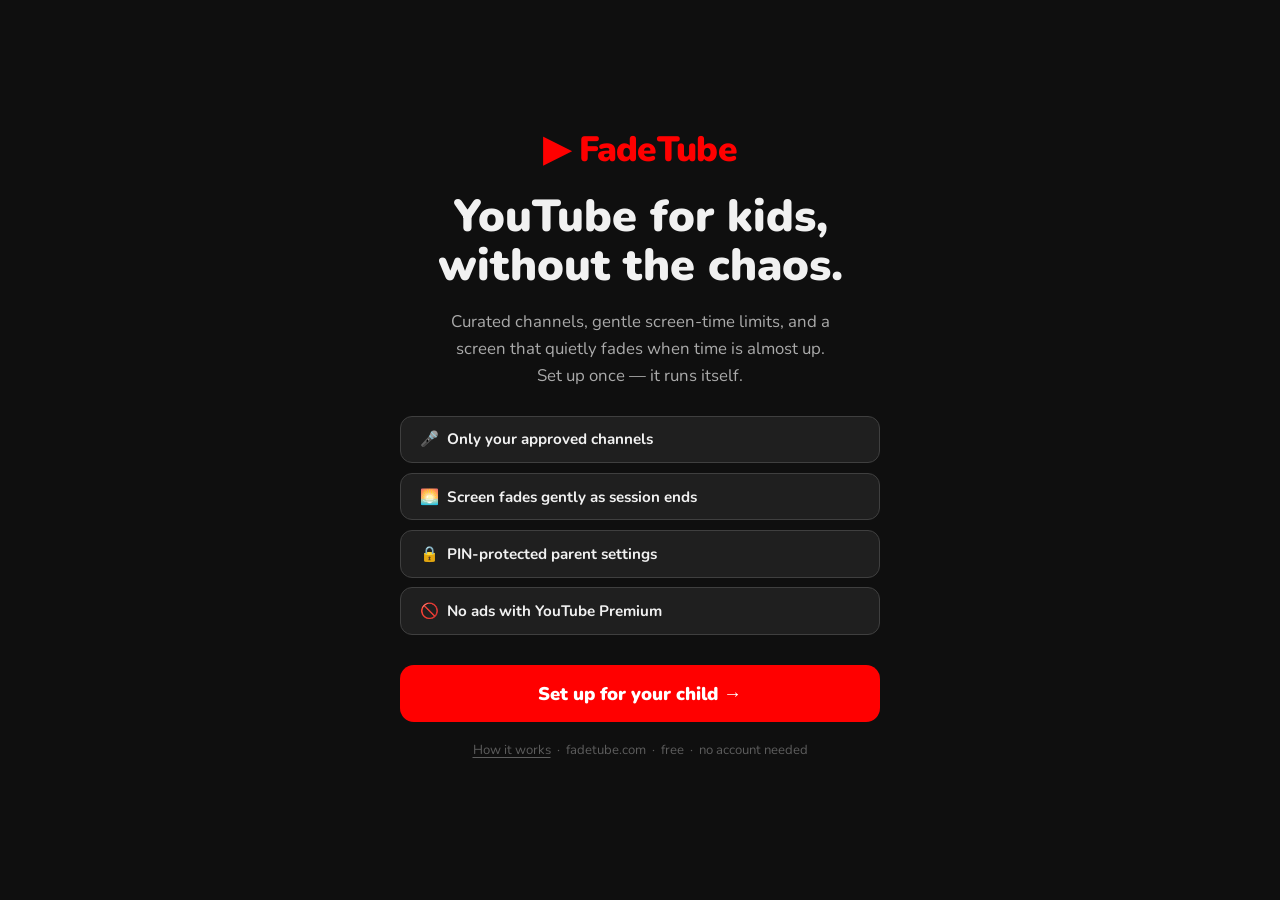
==== commit c2b41011: "Add intro page, localStorage redirect, help icon, 600px video cap - Add intro.html: standalone welco" ====
--- a/app.html
+++ b/app.html
@@ -16,6 +16,13 @@
 !function(o,e){"object"==typeof exports&&"object"==typeof module?module.exports=e():"function"==typeof define&&define.amd?define([],e):"object"==typeof exports?exports.jsQR=e():o.jsQR=e()}("undefined"!=typeof self?self:this,(function(){return function(o){var e={};function r(t){if(e[t])return e[t].exports;var c=e[t]={i:t,l:!1,exports:{}};return o[t].call(c.exports,c,c.exports,r),c.l=!0,c.exports}return r.m=o,r.c=e,r.d=function(o,e,t){r.o(o,e)||Object.defineProperty(o,e,{configurable:!1,enumerable:!0,get:t})},r.n=function(o){var e=o&&o.__esModule?function(){return o.default}:function(){return o};return r.d(e,"a",e),e},r.o=function(o,e){return Object.prototype.hasOwnProperty.call(o,e)},r.p="",r(r.s=3)}([function(o,e,r){"use strict";Object.defineProperty(e,"__esModule",{value:!0});var t=function(){function o(o,e){this.width=e,this.height=o.length/e,this.data=o}return o.createEmpty=function(e,r){return new o(new Uint8ClampedArray(e*r),e)},o.prototype.get=function(o,e){return!(o<0||o>=this.width||e<0||e>=this.height)&&!!this.data[e*this.width+o]},o.prototype.set=function(o,e,r){this.data[e*this.width+o]=r?1:0},o.prototype.setRegion=function(o,e,r,t,c){for(var s=e;s<e+t;s++)for(var a=o;a<o+r;a++)this.set(a,s,!!c)},o}();e.BitMatrix=t},function(o,e,r){"use strict";Object.defineProperty(e,"__esModule",{value:!0});var t=r(2);e.addOrSubtractGF=function(o,e){return o^e};var c=function(){function o(o,e,r){this.primitive=o,this.size=e,this.generatorBase=r,this.expTable=new Array(this.size),this.logTable=new Array(this.size);for(var c=1,s=0;s<this.size;s++)this.expTable[s]=c,(c*=2)>=this.size&&(c=(c^this.primitive)&this.size-1);for(s=0;s<this.size-1;s++)this.logTable[this.expTable[s]]=s;this.zero=new t.default(this,Uint8ClampedArray.from([0])),this.one=new t.default(this,Uint8ClampedArray.from([1]))}return o.prototype.multiply=function(o,e){return 0===o||0===e?0:this.expTable[(this.logTable[o]+this.logTable[e])%(this.size-1)]},o.prototype.inverse=function(o){if(0===o)throw new Error("Can't invert 0");return this.expTable[this.size-this.logTable[o]-1]},o.prototype.buildMonomial=function(o,e){if(o<0)throw new Error("Invalid monomial degree less than 0");if(0===e)return this.zero;var r=new Uint8ClampedArray(o+1);return r[0]=e,new t.default(this,r)},o.prototype.log=function(o){if(0===o)throw new Error("Can't take log(0)");return this.logTable[o]},o.prototype.exp=function(o){return this.expTable[o]},o}();e.default=c},function(o,e,r){"use strict";Object.defineProperty(e,"__esModule",{value:!0});var t=r(1),c=function(){function o(o,e){if(0===e.length)throw new Error("No coefficients.");this.field=o;var r=e.length;if(r>1&&0===e[0]){for(var t=1;t<r&&0===e[t];)t++;if(t===r)this.coefficients=o.zero.coefficients;else{this.coefficients=new Uint8ClampedArray(r-t);for(var c=0;c<this.coefficients.length;c++)this.coefficients[c]=e[t+c]}}else this.coefficients=e}return o.prototype.degree=function(){return this.coefficients.length-1},o.prototype.isZero=function(){return 0===this.coefficients[0]},o.prototype.getCoefficient=function(o){return this.coefficients[this.coefficients.length-1-o]},o.prototype.addOrSubtract=function(e){var r;if(this.isZero())return e;if(e.isZero())return this;var c=this.coefficients,s=e.coefficients;c.length>s.length&&(c=(r=[s,c])[0],s=r[1]);for(var a=new Uint8ClampedArray(s.length),n=s.length-c.length,d=0;d<n;d++)a[d]=s[d];for(d=n;d<s.length;d++)a[d]=t.addOrSubtractGF(c[d-n],s[d]);return new o(this.field,a)},o.prototype.multiply=function(e){if(0===e)return this.field.zero;if(1===e)return this;for(var r=this.coefficients.length,t=new Uint8ClampedArray(r),c=0;c<r;c++)t[c]=this.field.multiply(this.coefficients[c],e);return new o(this.field,t)},o.prototype.multiplyPoly=function(e){if(this.isZero()||e.isZero())return this.field.zero;for(var r=this.coefficients,c=r.length,s=e.coefficients,a=s.length,n=new Uint8ClampedArray(c+a-1),d=0;d<c;d++)for(var l=r[d],i=0;i<a;i++)n[d+i]=t.addOrSubtractGF(n[d+i],this.field.multiply(l,s[i]));return new o(this.field,n)},o.prototype.multiplyByMonomial=function(e,r){if(e<0)throw new Error("Invalid degree less than 0");if(0===r)return this.field.zero;for(var t=this.coefficients.length,c=new Uint8ClampedArray(t+e),s=0;s<t;s++)c[s]=this.field.multiply(this.coefficients[s],r);return new o(this.field,c)},o.prototype.evaluateAt=function(o){var e=0;if(0===o)return this.getCoefficient(0);var r=this.coefficients.length;if(1===o)return this.coefficients.forEach((function(o){e=t.addOrSubtractGF(e,o)})),e;e=this.coefficients[0];for(var c=1;c<r;c++)e=t.addOrSubtractGF(this.field.multiply(o,e),this.coefficients[c]);return e},o}();e.default=c},function(o,e,r){"use strict";Object.defineProperty(e,"__esModule",{value:!0});var t=r(4),c=r(5),s=r(11),a=r(12);function n(o){var e=a.locate(o);if(!e)return null;for(var r=0,t=e;r<t.length;r++){var n=t[r],d=s.extract(o,n),l=c.decode(d.matrix);if(l)return{binaryData:l.bytes,data:l.text,chunks:l.chunks,version:l.version,location:{topRightCorner:d.mappingFunction(n.dimension,0),topLeftCorner:d.mappingFunction(0,0),bottomRightCorner:d.mappingFunction(n.dimension,n.dimension),bottomLeftCorner:d.mappingFunction(0,n.dimension),topRightFinderPattern:n.topRight,topLeftFinderPattern:n.topLeft,bottomLeftFinderPattern:n.bottomLeft,bottomRightAlignmentPattern:n.alignmentPattern}}}return null}var d={inversionAttempts:"attemptBoth"};function l(o,e,r,c){void 0===c&&(c={});var s=d;Object.keys(s||{}).forEach((function(o){s[o]=c[o]||s[o]}));var a="attemptBoth"===s.inversionAttempts||"invertFirst"===s.inversionAttempts,l="onlyInvert"===s.inversionAttempts||"invertFirst"===s.inversionAttempts,i=t.binarize(o,e,r,a),B=i.binarized,k=i.inverted,u=n(l?k:B);return u||"attemptBoth"!==s.inversionAttempts&&"invertFirst"!==s.inversionAttempts||(u=n(l?B:k)),u}l.default=l,e.default=l},function(o,e,r){"use strict";Object.defineProperty(e,"__esModule",{value:!0});var t=r(0);function c(o,e,r){return o<e?e:o>r?r:o}var s=function(){function o(o,e){this.width=o,this.data=new Uint8ClampedArray(o*e)}return o.prototype.get=function(o,e){return this.data[e*this.width+o]},o.prototype.set=function(o,e,r){this.data[e*this.width+o]=r},o}();e.binarize=function(o,e,r,a){if(o.length!==e*r*4)throw new Error("Malformed data passed to binarizer.");for(var n=new s(e,r),d=0;d<e;d++)for(var l=0;l<r;l++){var i=o[4*(l*e+d)+0],B=o[4*(l*e+d)+1],k=o[4*(l*e+d)+2];n.set(d,l,.2126*i+.7152*B+.0722*k)}for(var u=Math.ceil(e/8),C=Math.ceil(r/8),m=new s(u,C),f=0;f<C;f++)for(var w=0;w<u;w++){var P=0,v=1/0,h=0;for(l=0;l<8;l++)for(d=0;d<8;d++){var y=n.get(8*w+d,8*f+l);P+=y,v=Math.min(v,y),h=Math.max(h,y)}var p=P/Math.pow(8,2);if(h-v<=24&&(p=v/2,f>0&&w>0)){var b=(m.get(w,f-1)+2*m.get(w-1,f)+m.get(w-1,f-1))/4;v<b&&(p=b)}m.set(w,f,p)}var g=t.BitMatrix.createEmpty(e,r),x=null;for(a&&(x=t.BitMatrix.createEmpty(e,r)),f=0;f<C;f++)for(w=0;w<u;w++){for(var M=c(w,2,u-3),L=c(f,2,C-3),N=(P=0,-2);N<=2;N++)for(var I=-2;I<=2;I++)P+=m.get(M+N,L+I);var O=P/25;for(N=0;N<8;N++)for(I=0;I<8;I++){d=8*w+N,l=8*f+I;var z=n.get(d,l);g.set(d,l,z<=O),a&&x.set(d,l,!(z<=O))}}return a?{binarized:g,inverted:x}:{binarized:g}}},function(o,e,r){"use strict";Object.defineProperty(e,"__esModule",{value:!0});var t=r(0),c=r(6),s=r(9),a=r(10);function n(o,e){for(var r=o^e,t=0;r;)t++,r&=r-1;return t}function d(o,e){return e<<1|o}var l=[{bits:21522,formatInfo:{errorCorrectionLevel:1,dataMask:0}},{bits:20773,formatInfo:{errorCorrectionLevel:1,dataMask:1}},{bits:24188,formatInfo:{errorCorrectionLevel:1,dataMask:2}},{bits:23371,formatInfo:{errorCorrectionLevel:1,dataMask:3}},{bits:17913,formatInfo:{errorCorrectionLevel:1,dataMask:4}},{bits:16590,formatInfo:{errorCorrectionLevel:1,dataMask:5}},{bits:20375,formatInfo:{errorCorrectionLevel:1,dataMask:6}},{bits:19104,formatInfo:{errorCorrectionLevel:1,dataMask:7}},{bits:30660,formatInfo:{errorCorrectionLevel:0,dataMask:0}},{bits:29427,formatInfo:{errorCorrectionLevel:0,dataMask:1}},{bits:32170,formatInfo:{errorCorrectionLevel:0,dataMask:2}},{bits:30877,formatInfo:{errorCorrectionLevel:0,dataMask:3}},{bits:26159,formatInfo:{errorCorrectionLevel:0,dataMask:4}},{bits:25368,formatInfo:{errorCorrectionLevel:0,dataMask:5}},{bits:27713,formatInfo:{errorCorrectionLevel:0,dataMask:6}},{bits:26998,formatInfo:{errorCorrectionLevel:0,dataMask:7}},{bits:5769,formatInfo:{errorCorrectionLevel:3,dataMask:0}},{bits:5054,formatInfo:{errorCorrectionLevel:3,dataMask:1}},{bits:7399,formatInfo:{errorCorrectionLevel:3,dataMask:2}},{bits:6608,formatInfo:{errorCorrectionLevel:3,dataMask:3}},{bits:1890,formatInfo:{errorCorrectionLevel:3,dataMask:4}},{bits:597,formatInfo:{errorCorrectionLevel:3,dataMask:5}},{bits:3340,formatInfo:{errorCorrectionLevel:3,dataMask:6}},{bits:2107,formatInfo:{errorCorrectionLevel:3,dataMask:7}},{bits:13663,formatInfo:{errorCorrectionLevel:2,dataMask:0}},{bits:12392,formatInfo:{errorCorrectionLevel:2,dataMask:1}},{bits:16177,formatInfo:{errorCorrectionLevel:2,dataMask:2}},{bits:14854,formatInfo:{errorCorrectionLevel:2,dataMask:3}},{bits:9396,formatInfo:{errorCorrectionLevel:2,dataMask:4}},{bits:8579,formatInfo:{errorCorrectionLevel:2,dataMask:5}},{bits:11994,formatInfo:{errorCorrectionLevel:2,dataMask:6}},{bits:11245,formatInfo:{errorCorrectionLevel:2,dataMask:7}}],i=[function(o){return(o.y+o.x)%2==0},function(o){return o.y%2==0},function(o){return o.x%3==0},function(o){return(o.y+o.x)%3==0},function(o){return(Math.floor(o.y/2)+Math.floor(o.x/3))%2==0},function(o){return o.x*o.y%2+o.x*o.y%3==0},function(o){return(o.y*o.x%2+o.y*o.x%3)%2==0},function(o){return((o.y+o.x)%2+o.y*o.x%3)%2==0}];function B(o,e,r){for(var c=i[r.dataMask],s=o.height,a=function(o){var e=17+4*o.versionNumber,r=t.BitMatrix.createEmpty(e,e);r.setRegion(0,0,9,9,!0),r.setRegion(e-8,0,8,9,!0),r.setRegion(0,e-8,9,8,!0);for(var c=0,s=o.alignmentPatternCenters;c<s.length;c++)for(var a=s[c],n=0,d=o.alignmentPatternCenters;n<d.length;n++){var l=d[n];6===a&&6===l||6===a&&l===e-7||a===e-7&&6===l||r.setRegion(a-2,l-2,5,5,!0)}return r.setRegion(6,9,1,e-17,!0),r.setRegion(9,6,e-17,1,!0),o.versionNumber>6&&(r.setRegion(e-11,0,3,6,!0),r.setRegion(0,e-11,6,3,!0)),r}(e),n=[],l=0,B=0,k=!0,u=s-1;u>0;u-=2){6===u&&u--;for(var C=0;C<s;C++)for(var m=k?s-1-C:C,f=0;f<2;f++){var w=u-f;if(!a.get(w,m)){B++;var P=o.get(w,m);c({y:m,x:w})&&(P=!P),l=d(P,l),8===B&&(n.push(l),B=0,l=0)}}k=!k}return n}function k(o){var e=function(o){var e=o.height,r=Math.floor((e-17)/4);if(r<=6)return a.VERSIONS[r-1];for(var t=0,c=5;c>=0;c--)for(var s=e-9;s>=e-11;s--)t=d(o.get(s,c),t);var l=0;for(s=5;s>=0;s--)for(c=e-9;c>=e-11;c--)l=d(o.get(s,c),l);for(var i,B=1/0,k=0,u=a.VERSIONS;k<u.length;k++){var C=u[k];if(C.infoBits===t||C.infoBits===l)return C;var m=n(t,C.infoBits);m<B&&(i=C,B=m),(m=n(l,C.infoBits))<B&&(i=C,B=m)}return B<=3?i:void 0}(o);if(!e)return null;var r=function(o){for(var e=0,r=0;r<=8;r++)6!==r&&(e=d(o.get(r,8),e));for(var t=7;t>=0;t--)6!==t&&(e=d(o.get(8,t),e));var c=o.height,s=0;for(t=c-1;t>=c-7;t--)s=d(o.get(8,t),s);for(r=c-8;r<c;r++)s=d(o.get(r,8),s);for(var a=1/0,i=null,B=0,k=l;B<k.length;B++){var u=k[B],C=u.bits,m=u.formatInfo;if(C===e||C===s)return m;var f=n(e,C);f<a&&(i=m,a=f),e!==s&&(f=n(s,C))<a&&(i=m,a=f)}return a<=3?i:null}(o);if(!r)return null;var t=function(o,e,r){var t=e.errorCorrectionLevels[r],c=[],s=0;if(t.ecBlocks.forEach((function(o){for(var e=0;e<o.numBlocks;e++)c.push({numDataCodewords:o.dataCodewordsPerBlock,codewords:[]}),s+=o.dataCodewordsPerBlock+t.ecCodewordsPerBlock})),o.length<s)return null;o=o.slice(0,s);for(var a=t.ecBlocks[0].dataCodewordsPerBlock,n=0;n<a;n++)for(var d=0,l=c;d<l.length;d++)l[d].codewords.push(o.shift());if(t.ecBlocks.length>1){var i=t.ecBlocks[0].numBlocks,B=t.ecBlocks[1].numBlocks;for(n=0;n<B;n++)c[i+n].codewords.push(o.shift())}for(;o.length>0;)for(var k=0,u=c;k<u.length;k++)u[k].codewords.push(o.shift());return c}(B(o,e,r),e,r.errorCorrectionLevel);if(!t)return null;for(var i=t.reduce((function(o,e){return o+e.numDataCodewords}),0),k=new Uint8ClampedArray(i),u=0,C=0,m=t;C<m.length;C++){var f=m[C],w=s.decode(f.codewords,f.codewords.length-f.numDataCodewords);if(!w)return null;for(var P=0;P<f.numDataCodewords;P++)k[u++]=w[P]}try{return c.decode(k,e.versionNumber)}catch(o){return null}}e.decode=function(o){if(null==o)return null;var e=k(o);if(e)return e;for(var r=0;r<o.width;r++)for(var t=r+1;t<o.height;t++)o.get(r,t)!==o.get(t,r)&&(o.set(r,t,!o.get(r,t)),o.set(t,r,!o.get(t,r)));return k(o)}},function(o,e,r){"use strict";Object.defineProperty(e,"__esModule",{value:!0});var t,c,s=r(7),a=r(8);function n(o,e){for(var r=[],t="",c=[10,12,14][e],s=o.readBits(c);s>=3;){if((l=o.readBits(10))>=1e3)throw new Error("Invalid numeric value above 999");var a=Math.floor(l/100),n=Math.floor(l/10)%10,d=l%10;r.push(48+a,48+n,48+d),t+=a.toString()+n.toString()+d.toString(),s-=3}if(2===s){if((l=o.readBits(7))>=100)throw new Error("Invalid numeric value above 99");a=Math.floor(l/10),n=l%10;r.push(48+a,48+n),t+=a.toString()+n.toString()}else if(1===s){var l;if((l=o.readBits(4))>=10)throw new Error("Invalid numeric value above 9");r.push(48+l),t+=l.toString()}return{bytes:r,text:t}}!function(o){o.Numeric="numeric",o.Alphanumeric="alphanumeric",o.Byte="byte",o.Kanji="kanji",o.ECI="eci"}(t=e.Mode||(e.Mode={})),function(o){o[o.Terminator=0]="Terminator",o[o.Numeric=1]="Numeric",o[o.Alphanumeric=2]="Alphanumeric",o[o.Byte=4]="Byte",o[o.Kanji=8]="Kanji",o[o.ECI=7]="ECI"}(c||(c={}));var d=["0","1","2","3","4","5","6","7","8","9","A","B","C","D","E","F","G","H","I","J","K","L","M","N","O","P","Q","R","S","T","U","V","W","X","Y","Z"," ","$","%","*","+","-",".","/",":"];function l(o,e){for(var r=[],t="",c=[9,11,13][e],s=o.readBits(c);s>=2;){var a=o.readBits(11),n=Math.floor(a/45),l=a%45;r.push(d[n].charCodeAt(0),d[l].charCodeAt(0)),t+=d[n]+d[l],s-=2}if(1===s){n=o.readBits(6);r.push(d[n].charCodeAt(0)),t+=d[n]}return{bytes:r,text:t}}function i(o,e){for(var r=[],t="",c=[8,16,16][e],s=o.readBits(c),a=0;a<s;a++){var n=o.readBits(8);r.push(n)}try{t+=decodeURIComponent(r.map((function(o){return"%"+("0"+o.toString(16)).substr(-2)})).join(""))}catch(o){}return{bytes:r,text:t}}function B(o,e){for(var r=[],t="",c=[8,10,12][e],s=o.readBits(c),n=0;n<s;n++){var d=o.readBits(13),l=Math.floor(d/192)<<8|d%192;l+=l<7936?33088:49472,r.push(l>>8,255&l),t+=String.fromCharCode(a.shiftJISTable[l])}return{bytes:r,text:t}}e.decode=function(o,e){for(var r,a,d,k,u=new s.BitStream(o),C=e<=9?0:e<=26?1:2,m={text:"",bytes:[],chunks:[],version:e};u.available()>=4;){var f=u.readBits(4);if(f===c.Terminator)return m;if(f===c.ECI)0===u.readBits(1)?m.chunks.push({type:t.ECI,assignmentNumber:u.readBits(7)}):0===u.readBits(1)?m.chunks.push({type:t.ECI,assignmentNumber:u.readBits(14)}):0===u.readBits(1)?m.chunks.push({type:t.ECI,assignmentNumber:u.readBits(21)}):m.chunks.push({type:t.ECI,assignmentNumber:-1});else if(f===c.Numeric){var w=n(u,C);m.text+=w.text,(r=m.bytes).push.apply(r,w.bytes),m.chunks.push({type:t.Numeric,text:w.text})}else if(f===c.Alphanumeric){var P=l(u,C);m.text+=P.text,(a=m.bytes).push.apply(a,P.bytes),m.chunks.push({type:t.Alphanumeric,text:P.text})}else if(f===c.Byte){var v=i(u,C);m.text+=v.text,(d=m.bytes).push.apply(d,v.bytes),m.chunks.push({type:t.Byte,bytes:v.bytes,text:v.text})}else if(f===c.Kanji){var h=B(u,C);m.text+=h.text,(k=m.bytes).push.apply(k,h.bytes),m.chunks.push({type:t.Kanji,bytes:h.bytes,text:h.text})}}if(0===u.available()||0===u.readBits(u.available()))return m}},function(o,e,r){"use strict";Object.defineProperty(e,"__esModule",{value:!0});var t=function(){function o(o){this.byteOffset=0,this.bitOffset=0,this.bytes=o}return o.prototype.readBits=function(o){if(o<1||o>32||o>this.available())throw new Error("Cannot read "+o.toString()+" bits");var e=0;if(this.bitOffset>0){var r=8-this.bitOffset,t=o<r?o:r,c=255>>8-t<<(s=r-t);e=(this.bytes[this.byteOffset]&c)>>s,o-=t,this.bitOffset+=t,8===this.bitOffset&&(this.bitOffset=0,this.byteOffset++)}if(o>0){for(;o>=8;)e=e<<8|255&this.bytes[this.byteOffset],this.byteOffset++,o-=8;if(o>0){var s;c=255>>(s=8-o)<<s;e=e<<o|(this.bytes[this.byteOffset]&c)>>s,this.bitOffset+=o}}return e},o.prototype.available=function(){return 8*(this.bytes.length-this.byteOffset)-this.bitOffset},o}();e.BitStream=t},function(o,e,r){"use strict";Object.defineProperty(e,"__esModule",{value:!0}),e.shiftJISTable={32:32,33:33,34:34,35:35,36:36,37:37,38:38,39:39,40:40,41:41,42:42,43:43,44:44,45:45,46:46,47:47,48:48,49:49,50:50,51:51,52:52,53:53,54:54,55:55,56:56,57:57,58:58,59:59,60:60,61:61,62:62,63:63,64:64,65:65,66:66,67:67,68:68,69:69,70:70,71:71,72:72,73:73,74:74,75:75,76:76,77:77,78:78,79:79,80:80,81:81,82:82,83:83,84:84,85:85,86:86,87:87,88:88,89:89,90:90,91:91,92:165,93:93,94:94,95:95,96:96,97:97,98:98,99:99,100:100,101:101,102:102,103:103,104:104,105:105,106:106,107:107,108:108,109:109,110:110,111:111,112:112,113:113,114:114,115:115,116:116,117:117,118:118,119:119,120:120,121:121,122:122,123:123,124:124,125:125,126:8254,33088:12288,33089:12289,33090:12290,33091:65292,33092:65294,33093:12539,33094:65306,33095:65307,33096:65311,33097:65281,33098:12443,33099:12444,33100:180,33101:65344,33102:168,33103:65342,33104:65507,33105:65343,33106:12541,33107:12542,33108:12445,33109:12446,33110:12291,33111:20189,33112:12293,33113:12294,33114:12295,33115:12540,33116:8213,33117:8208,33118:65295,33119:92,33120:12316,33121:8214,33122:65372,33123:8230,33124:8229,33125:8216,33126:8217,33127:8220,33128:8221,33129:65288,33130:65289,33131:12308,33132:12309,33133:65339,33134:65341,33135:65371,33136:65373,33137:12296,33138:12297,33139:12298,33140:12299,33141:12300,33142:12301,33143:12302,33144:12303,33145:12304,33146:12305,33147:65291,33148:8722,33149:177,33150:215,33152:247,33153:65309,33154:8800,33155:65308,33156:65310,33157:8806,33158:8807,33159:8734,33160:8756,33161:9794,33162:9792,33163:176,33164:8242,33165:8243,33166:8451,33167:65509,33168:65284,33169:162,33170:163,33171:65285,33172:65283,33173:65286,33174:65290,33175:65312,33176:167,33177:9734,33178:9733,33179:9675,33180:9679,33181:9678,33182:9671,33183:9670,33184:9633,33185:9632,33186:9651,33187:9650,33188:9661,33189:9660,33190:8251,33191:12306,33192:8594,33193:8592,33194:8593,33195:8595,33196:12307,33208:8712,33209:8715,33210:8838,33211:8839,33212:8834,33213:8835,33214:8746,33215:8745,33224:8743,33225:8744,33226:172,33227:8658,33228:8660,33229:8704,33230:8707,33242:8736,33243:8869,33244:8978,33245:8706,33246:8711,33247:8801,33248:8786,33249:8810,33250:8811,33251:8730,33252:8765,33253:8733,33254:8757,33255:8747,33256:8748,33264:8491,33265:8240,33266:9839,33267:9837,33268:9834,33269:8224,33270:8225,33271:182,33276:9711,33359:65296,33360:65297,33361:65298,33362:65299,33363:65300,33364:65301,33365:65302,33366:65303,33367:65304,33368:65305,33376:65313,33377:65314,33378:65315,33379:65316,33380:65317,33381:65318,33382:65319,33383:65320,33384:65321,33385:65322,33386:65323,33387:65324,33388:65325,33389:65326,33390:65327,33391:65328,33392:65329,33393:65330,33394:65331,33395:65332,33396:65333,33397:65334,33398:65335,33399:65336,33400:65337,33401:65338,33409:65345,33410:65346,33411:65347,33412:65348,33413:65349,33414:65350,33415:65351,33416:65352,33417:65353,33418:65354,33419:65355,33420:65356,33421:65357,33422:65358,33423:65359,33424:65360,33425:65361,33426:65362,33427:65363,33428:65364,33429:65365,33430:65366,33431:65367,33432:65368,33433:65369,33434:65370,33439:12353,33440:12354,33441:12355,33442:12356,33443:12357,33444:12358,33445:12359,33446:12360,33447:12361,33448:12362,33449:12363,33450:12364,33451:12365,33452:12366,33453:12367,33454:12368,33455:12369,33456:12370,33457:12371,33458:12372,33459:12373,33460:12374,33461:12375,33462:12376,33463:12377,33464:12378,33465:12379,33466:12380,33467:12381,33468:12382,33469:12383,33470:12384,33471:12385,33472:12386,33473:12387,33474:12388,33475:12389,33476:12390,33477:12391,33478:12392,33479:12393,33480:12394,33481:12395,33482:12396,33483:12397,33484:12398,33485:12399,33486:12400,33487:12401,33488:12402,33489:12403,33490:12404,33491:12405,33492:12406,33493:12407,33494:12408,33495:12409,33496:12410,33497:12411,33498:12412,33499:12413,33500:12414,33501:12415,33502:12416,33503:12417,33504:12418,33505:12419,33506:12420,33507:12421,33508:12422,33509:12423,33510:12424,33511:12425,33512:12426,33513:12427,33514:12428,33515:12429,33516:12430,33517:12431,33518:12432,33519:12433,33520:12434,33521:12435,33600:12449,33601:12450,33602:12451,33603:12452,33604:12453,33605:12454,33606:12455,33607:12456,33608:12457,33609:12458,33610:12459,33611:12460,33612:12461,33613:12462,33614:12463,33615:12464,33616:12465,33617:12466,33618:12467,33619:12468,33620:12469,33621:12470,33622:12471,33623:12472,33624:12473,33625:12474,33626:12475,33627:12476,33628:12477,33629:12478,33630:12479,33631:12480,33632:12481,33633:12482,33634:12483,33635:12484,33636:12485,33637:12486,33638:12487,33639:12488,33640:12489,33641:12490,33642:12491,33643:12492,33644:12493,33645:12494,33646:12495,33647:12496,33648:12497,33649:12498,33650:12499,33651:12500,33652:12501,33653:12502,33654:12503,33655:12504,33656:12505,33657:12506,33658:12507,33659:12508,33660:12509,33661:12510,33662:12511,33664:12512,33665:12513,33666:12514,33667:12515,33668:12516,33669:12517,33670:12518,33671:12519,33672:12520,33673:12521,33674:12522,33675:12523,33676:12524,33677:12525,33678:12526,33679:12527,33680:12528,33681:12529,33682:12530,33683:12531,33684:12532,33685:12533,33686:12534,33695:913,33696:914,33697:915,33698:916,33699:917,33700:918,33701:919,33702:920,33703:921,33704:922,33705:923,33706:924,33707:925,33708:926,33709:927,33710:928,33711:929,33712:931,33713:932,33714:933,33715:934,33716:935,33717:936,33718:937,33727:945,33728:946,33729:947,33730:948,33731:949,33732:950,33733:951,33734:952,33735:953,33736:954,33737:955,33738:956,33739:957,33740:958,33741:959,33742:960,33743:961,33744:963,33745:964,33746:965,33747:966,33748:967,33749:968,33750:969,33856:1040,33857:1041,33858:1042,33859:1043,33860:1044,33861:1045,33862:1025,33863:1046,33864:1047,33865:1048,33866:1049,33867:1050,33868:1051,33869:1052,33870:1053,33871:1054,33872:1055,33873:1056,33874:1057,33875:1058,33876:1059,33877:1060,33878:1061,33879:1062,33880:1063,33881:1064,33882:1065,33883:1066,33884:1067,33885:1068,33886:1069,33887:1070,33888:1071,33904:1072,33905:1073,33906:1074,33907:1075,33908:1076,33909:1077,33910:1105,33911:1078,33912:1079,33913:1080,33914:1081,33915:1082,33916:1083,33917:1084,33918:1085,33920:1086,33921:1087,33922:1088,33923:1089,33924:1090,33925:1091,33926:1092,33927:1093,33928:1094,33929:1095,33930:1096,33931:1097,33932:1098,33933:1099,33934:1100,33935:1101,33936:1102,33937:1103,33951:9472,33952:9474,33953:9484,33954:9488,33955:9496,33956:9492,33957:9500,33958:9516,33959:9508,33960:9524,33961:9532,33962:9473,33963:9475,33964:9487,33965:9491,33966:9499,33967:9495,33968:9507,33969:9523,33970:9515,33971:9531,33972:9547,33973:9504,33974:9519,33975:9512,33976:9527,33977:9535,33978:9501,33979:9520,33980:9509,33981:9528,33982:9538,34975:20124,34976:21782,34977:23043,34978:38463,34979:21696,34980:24859,34981:25384,34982:23030,34983:36898,34984:33909,34985:33564,34986:31312,34987:24746,34988:25569,34989:28197,34990:26093,34991:33894,34992:33446,34993:39925,34994:26771,34995:22311,34996:26017,34997:25201,34998:23451,34999:22992,35e3:34427,35001:39156,35002:32098,35003:32190,35004:39822,35005:25110,35006:31903,35007:34999,35008:23433,35009:24245,35010:25353,35011:26263,35012:26696,35013:38343,35014:38797,35015:26447,35016:20197,35017:20234,35018:20301,35019:20381,35020:20553,35021:22258,35022:22839,35023:22996,35024:23041,35025:23561,35026:24799,35027:24847,35028:24944,35029:26131,35030:26885,35031:28858,35032:30031,35033:30064,35034:31227,35035:32173,35036:32239,35037:32963,35038:33806,35039:34915,35040:35586,35041:36949,35042:36986,35043:21307,35044:20117,35045:20133,35046:22495,35047:32946,35048:37057,35049:30959,35050:19968,35051:22769,35052:28322,35053:36920,35054:31282,35055:33576,35056:33419,35057:39983,35058:20801,35059:21360,35060:21693,35061:21729,35062:22240,35063:23035,35064:24341,35065:39154,35066:28139,35067:32996,35068:34093,35136:38498,35137:38512,35138:38560,35139:38907,35140:21515,35141:21491,35142:23431,35143:28879,35144:32701,35145:36802,35146:38632,35147:21359,35148:40284,35149:31418,35150:19985,35151:30867,35152:33276,35153:28198,35154:22040,35155:21764,35156:27421,35157:34074,35158:39995,35159:23013,35160:21417,35161:28006,35162:29916,35163:38287,35164:22082,35165:20113,35166:36939,35167:38642,35168:33615,35169:39180,35170:21473,35171:21942,35172:23344,35173:24433,35174:26144,35175:26355,35176:26628,35177:27704,35178:27891,35179:27945,35180:29787,35181:30408,35182:31310,35183:38964,35184:33521,35185:34907,35186:35424,35187:37613,35188:28082,35189:30123,35190:30410,35191:39365,35192:24742,35193:35585,35194:36234,35195:38322,35196:27022,35197:21421,35198:20870,35200:22290,35201:22576,35202:22852,35203:23476,35204:24310,35205:24616,35206:25513,35207:25588,35208:27839,35209:28436,35210:28814,35211:28948,35212:29017,35213:29141,35214:29503,35215:32257,35216:33398,35217:33489,35218:34199,35219:36960,35220:37467,35221:40219,35222:22633,35223:26044,35224:27738,35225:29989,35226:20985,35227:22830,35228:22885,35229:24448,35230:24540,35231:25276,35232:26106,35233:27178,35234:27431,35235:27572,35236:29579,35237:32705,35238:35158,35239:40236,35240:40206,35241:40644,35242:23713,35243:27798,35244:33659,35245:20740,35246:23627,35247:25014,35248:33222,35249:26742,35250:29281,35251:20057,35252:20474,35253:21368,35254:24681,35255:28201,35256:31311,35257:38899,35258:19979,35259:21270,35260:20206,35261:20309,35262:20285,35263:20385,35264:20339,35265:21152,35266:21487,35267:22025,35268:22799,35269:23233,35270:23478,35271:23521,35272:31185,35273:26247,35274:26524,35275:26550,35276:27468,35277:27827,35278:28779,35279:29634,35280:31117,35281:31166,35282:31292,35283:31623,35284:33457,35285:33499,35286:33540,35287:33655,35288:33775,35289:33747,35290:34662,35291:35506,35292:22057,35293:36008,35294:36838,35295:36942,35296:38686,35297:34442,35298:20420,35299:23784,35300:25105,35301:29273,35302:30011,35303:33253,35304:33469,35305:34558,35306:36032,35307:38597,35308:39187,35309:39381,35310:20171,35311:20250,35312:35299,35313:22238,35314:22602,35315:22730,35316:24315,35317:24555,35318:24618,35319:24724,35320:24674,35321:25040,35322:25106,35323:25296,35324:25913,35392:39745,35393:26214,35394:26800,35395:28023,35396:28784,35397:30028,35398:30342,35399:32117,35400:33445,35401:34809,35402:38283,35403:38542,35404:35997,35405:20977,35406:21182,35407:22806,35408:21683,35409:23475,35410:23830,35411:24936,35412:27010,35413:28079,35414:30861,35415:33995,35416:34903,35417:35442,35418:37799,35419:39608,35420:28012,35421:39336,35422:34521,35423:22435,35424:26623,35425:34510,35426:37390,35427:21123,35428:22151,35429:21508,35430:24275,35431:25313,35432:25785,35433:26684,35434:26680,35435:27579,35436:29554,35437:30906,35438:31339,35439:35226,35440:35282,35441:36203,35442:36611,35443:37101,35444:38307,35445:38548,35446:38761,35447:23398,35448:23731,35449:27005,35450:38989,35451:38990,35452:25499,35453:31520,35454:27179,35456:27263,35457:26806,35458:39949,35459:28511,35460:21106,35461:21917,35462:24688,35463:25324,35464:27963,35465:28167,35466:28369,35467:33883,35468:35088,35469:36676,35470:19988,35471:39993,35472:21494,35473:26907,35474:27194,35475:38788,35476:26666,35477:20828,35478:31427,35479:33970,35480:37340,35481:37772,35482:22107,35483:40232,35484:26658,35485:33541,35486:33841,35487:31909,35488:21e3,35489:33477,35490:29926,35491:20094,35492:20355,35493:20896,35494:23506,35495:21002,35496:21208,35497:21223,35498:24059,35499:21914,35500:22570,35501:23014,35502:23436,35503:23448,35504:23515,35505:24178,35506:24185,35507:24739,35508:24863,35509:24931,35510:25022,35511:25563,35512:25954,35513:26577,35514:26707,35515:26874,35516:27454,35517:27475,35518:27735,35519:28450,35520:28567,35521:28485,35522:29872,35523:29976,35524:30435,35525:30475,35526:31487,35527:31649,35528:31777,35529:32233,35530:32566,35531:32752,35532:32925,35533:33382,35534:33694,35535:35251,35536:35532,35537:36011,35538:36996,35539:37969,35540:38291,35541:38289,35542:38306,35543:38501,35544:38867,35545:39208,35546:33304,35547:20024,35548:21547,35549:23736,35550:24012,35551:29609,35552:30284,35553:30524,35554:23721,35555:32747,35556:36107,35557:38593,35558:38929,35559:38996,35560:39e3,35561:20225,35562:20238,35563:21361,35564:21916,35565:22120,35566:22522,35567:22855,35568:23305,35569:23492,35570:23696,35571:24076,35572:24190,35573:24524,35574:25582,35575:26426,35576:26071,35577:26082,35578:26399,35579:26827,35580:26820,35648:27231,35649:24112,35650:27589,35651:27671,35652:27773,35653:30079,35654:31048,35655:23395,35656:31232,35657:32e3,35658:24509,35659:35215,35660:35352,35661:36020,35662:36215,35663:36556,35664:36637,35665:39138,35666:39438,35667:39740,35668:20096,35669:20605,35670:20736,35671:22931,35672:23452,35673:25135,35674:25216,35675:25836,35676:27450,35677:29344,35678:30097,35679:31047,35680:32681,35681:34811,35682:35516,35683:35696,35684:25516,35685:33738,35686:38816,35687:21513,35688:21507,35689:21931,35690:26708,35691:27224,35692:35440,35693:30759,35694:26485,35695:40653,35696:21364,35697:23458,35698:33050,35699:34384,35700:36870,35701:19992,35702:20037,35703:20167,35704:20241,35705:21450,35706:21560,35707:23470,35708:24339,35709:24613,35710:25937,35712:26429,35713:27714,35714:27762,35715:27875,35716:28792,35717:29699,35718:31350,35719:31406,35720:31496,35721:32026,35722:31998,35723:32102,35724:26087,35725:29275,35726:21435,35727:23621,35728:24040,35729:25298,35730:25312,35731:25369,35732:28192,35733:34394,35734:35377,35735:36317,35736:37624,35737:28417,35738:31142,35739:39770,35740:20136,35741:20139,35742:20140,35743:20379,35744:20384,35745:20689,35746:20807,35747:31478,35748:20849,35749:20982,35750:21332,35751:21281,35752:21375,35753:21483,35754:21932,35755:22659,35756:23777,35757:24375,35758:24394,35759:24623,35760:24656,35761:24685,35762:25375,35763:25945,35764:27211,35765:27841,35766:29378,35767:29421,35768:30703,35769:33016,35770:33029,35771:33288,35772:34126,35773:37111,35774:37857,35775:38911,35776:39255,35777:39514,35778:20208,35779:20957,35780:23597,35781:26241,35782:26989,35783:23616,35784:26354,35785:26997,35786:29577,35787:26704,35788:31873,35789:20677,35790:21220,35791:22343,35792:24062,35793:37670,35794:26020,35795:27427,35796:27453,35797:29748,35798:31105,35799:31165,35800:31563,35801:32202,35802:33465,35803:33740,35804:34943,35805:35167,35806:35641,35807:36817,35808:37329,35809:21535,35810:37504,35811:20061,35812:20534,35813:21477,35814:21306,35815:29399,35816:29590,35817:30697,35818:33510,35819:36527,35820:39366,35821:39368,35822:39378,35823:20855,35824:24858,35825:34398,35826:21936,35827:31354,35828:20598,35829:23507,35830:36935,35831:38533,35832:20018,35833:27355,35834:37351,35835:23633,35836:23624,35904:25496,35905:31391,35906:27795,35907:38772,35908:36705,35909:31402,35910:29066,35911:38536,35912:31874,35913:26647,35914:32368,35915:26705,35916:37740,35917:21234,35918:21531,35919:34219,35920:35347,35921:32676,35922:36557,35923:37089,35924:21350,35925:34952,35926:31041,35927:20418,35928:20670,35929:21009,35930:20804,35931:21843,35932:22317,35933:29674,35934:22411,35935:22865,35936:24418,35937:24452,35938:24693,35939:24950,35940:24935,35941:25001,35942:25522,35943:25658,35944:25964,35945:26223,35946:26690,35947:28179,35948:30054,35949:31293,35950:31995,35951:32076,35952:32153,35953:32331,35954:32619,35955:33550,35956:33610,35957:34509,35958:35336,35959:35427,35960:35686,35961:36605,35962:38938,35963:40335,35964:33464,35965:36814,35966:39912,35968:21127,35969:25119,35970:25731,35971:28608,35972:38553,35973:26689,35974:20625,35975:27424,35976:27770,35977:28500,35978:31348,35979:32080,35980:34880,35981:35363,35982:26376,35983:20214,35984:20537,35985:20518,35986:20581,35987:20860,35988:21048,35989:21091,35990:21927,35991:22287,35992:22533,35993:23244,35994:24314,35995:25010,35996:25080,35997:25331,35998:25458,35999:26908,36e3:27177,36001:29309,36002:29356,36003:29486,36004:30740,36005:30831,36006:32121,36007:30476,36008:32937,36009:35211,36010:35609,36011:36066,36012:36562,36013:36963,36014:37749,36015:38522,36016:38997,36017:39443,36018:40568,36019:20803,36020:21407,36021:21427,36022:24187,36023:24358,36024:28187,36025:28304,36026:29572,36027:29694,36028:32067,36029:33335,36030:35328,36031:35578,36032:38480,36033:20046,36034:20491,36035:21476,36036:21628,36037:22266,36038:22993,36039:23396,36040:24049,36041:24235,36042:24359,36043:25144,36044:25925,36045:26543,36046:28246,36047:29392,36048:31946,36049:34996,36050:32929,36051:32993,36052:33776,36053:34382,36054:35463,36055:36328,36056:37431,36057:38599,36058:39015,36059:40723,36060:20116,36061:20114,36062:20237,36063:21320,36064:21577,36065:21566,36066:23087,36067:24460,36068:24481,36069:24735,36070:26791,36071:27278,36072:29786,36073:30849,36074:35486,36075:35492,36076:35703,36077:37264,36078:20062,36079:39881,36080:20132,36081:20348,36082:20399,36083:20505,36084:20502,36085:20809,36086:20844,36087:21151,36088:21177,36089:21246,36090:21402,36091:21475,36092:21521,36160:21518,36161:21897,36162:22353,36163:22434,36164:22909,36165:23380,36166:23389,36167:23439,36168:24037,36169:24039,36170:24055,36171:24184,36172:24195,36173:24218,36174:24247,36175:24344,36176:24658,36177:24908,36178:25239,36179:25304,36180:25511,36181:25915,36182:26114,36183:26179,36184:26356,36185:26477,36186:26657,36187:26775,36188:27083,36189:27743,36190:27946,36191:28009,36192:28207,36193:28317,36194:30002,36195:30343,36196:30828,36197:31295,36198:31968,36199:32005,36200:32024,36201:32094,36202:32177,36203:32789,36204:32771,36205:32943,36206:32945,36207:33108,36208:33167,36209:33322,36210:33618,36211:34892,36212:34913,36213:35611,36214:36002,36215:36092,36216:37066,36217:37237,36218:37489,36219:30783,36220:37628,36221:38308,36222:38477,36224:38917,36225:39321,36226:39640,36227:40251,36228:21083,36229:21163,36230:21495,36231:21512,36232:22741,36233:25335,36234:28640,36235:35946,36236:36703,36237:40633,36238:20811,36239:21051,36240:21578,36241:22269,36242:31296,36243:37239,36244:40288,36245:40658,36246:29508,36247:28425,36248:33136,36249:29969,36250:24573,36251:24794,36252:39592,36253:29403,36254:36796,36255:27492,36256:38915,36257:20170,36258:22256,36259:22372,36260:22718,36261:23130,36262:24680,36263:25031,36264:26127,36265:26118,36266:26681,36267:26801,36268:28151,36269:30165,36270:32058,36271:33390,36272:39746,36273:20123,36274:20304,36275:21449,36276:21766,36277:23919,36278:24038,36279:24046,36280:26619,36281:27801,36282:29811,36283:30722,36284:35408,36285:37782,36286:35039,36287:22352,36288:24231,36289:25387,36290:20661,36291:20652,36292:20877,36293:26368,36294:21705,36295:22622,36296:22971,36297:23472,36298:24425,36299:25165,36300:25505,36301:26685,36302:27507,36303:28168,36304:28797,36305:37319,36306:29312,36307:30741,36308:30758,36309:31085,36310:25998,36311:32048,36312:33756,36313:35009,36314:36617,36315:38555,36316:21092,36317:22312,36318:26448,36319:32618,36320:36001,36321:20916,36322:22338,36323:38442,36324:22586,36325:27018,36326:32948,36327:21682,36328:23822,36329:22524,36330:30869,36331:40442,36332:20316,36333:21066,36334:21643,36335:25662,36336:26152,36337:26388,36338:26613,36339:31364,36340:31574,36341:32034,36342:37679,36343:26716,36344:39853,36345:31545,36346:21273,36347:20874,36348:21047,36416:23519,36417:25334,36418:25774,36419:25830,36420:26413,36421:27578,36422:34217,36423:38609,36424:30352,36425:39894,36426:25420,36427:37638,36428:39851,36429:30399,36430:26194,36431:19977,36432:20632,36433:21442,36434:23665,36435:24808,36436:25746,36437:25955,36438:26719,36439:29158,36440:29642,36441:29987,36442:31639,36443:32386,36444:34453,36445:35715,36446:36059,36447:37240,36448:39184,36449:26028,36450:26283,36451:27531,36452:20181,36453:20180,36454:20282,36455:20351,36456:21050,36457:21496,36458:21490,36459:21987,36460:22235,36461:22763,36462:22987,36463:22985,36464:23039,36465:23376,36466:23629,36467:24066,36468:24107,36469:24535,36470:24605,36471:25351,36472:25903,36473:23388,36474:26031,36475:26045,36476:26088,36477:26525,36478:27490,36480:27515,36481:27663,36482:29509,36483:31049,36484:31169,36485:31992,36486:32025,36487:32043,36488:32930,36489:33026,36490:33267,36491:35222,36492:35422,36493:35433,36494:35430,36495:35468,36496:35566,36497:36039,36498:36060,36499:38604,36500:39164,36501:27503,36502:20107,36503:20284,36504:20365,36505:20816,36506:23383,36507:23546,36508:24904,36509:25345,36510:26178,36511:27425,36512:28363,36513:27835,36514:29246,36515:29885,36516:30164,36517:30913,36518:31034,36519:32780,36520:32819,36521:33258,36522:33940,36523:36766,36524:27728,36525:40575,36526:24335,36527:35672,36528:40235,36529:31482,36530:36600,36531:23437,36532:38635,36533:19971,36534:21489,36535:22519,36536:22833,36537:23241,36538:23460,36539:24713,36540:28287,36541:28422,36542:30142,36543:36074,36544:23455,36545:34048,36546:31712,36547:20594,36548:26612,36549:33437,36550:23649,36551:34122,36552:32286,36553:33294,36554:20889,36555:23556,36556:25448,36557:36198,36558:26012,36559:29038,36560:31038,36561:32023,36562:32773,36563:35613,36564:36554,36565:36974,36566:34503,36567:37034,36568:20511,36569:21242,36570:23610,36571:26451,36572:28796,36573:29237,36574:37196,36575:37320,36576:37675,36577:33509,36578:23490,36579:24369,36580:24825,36581:20027,36582:21462,36583:23432,36584:25163,36585:26417,36586:27530,36587:29417,36588:29664,36589:31278,36590:33131,36591:36259,36592:37202,36593:39318,36594:20754,36595:21463,36596:21610,36597:23551,36598:25480,36599:27193,36600:32172,36601:38656,36602:22234,36603:21454,36604:21608,36672:23447,36673:23601,36674:24030,36675:20462,36676:24833,36677:25342,36678:27954,36679:31168,36680:31179,36681:32066,36682:32333,36683:32722,36684:33261,36685:33311,36686:33936,36687:34886,36688:35186,36689:35728,36690:36468,36691:36655,36692:36913,36693:37195,36694:37228,36695:38598,36696:37276,36697:20160,36698:20303,36699:20805,36700:21313,36701:24467,36702:25102,36703:26580,36704:27713,36705:28171,36706:29539,36707:32294,36708:37325,36709:37507,36710:21460,36711:22809,36712:23487,36713:28113,36714:31069,36715:32302,36716:31899,36717:22654,36718:29087,36719:20986,36720:34899,36721:36848,36722:20426,36723:23803,36724:26149,36725:30636,36726:31459,36727:33308,36728:39423,36729:20934,36730:24490,36731:26092,36732:26991,36733:27529,36734:28147,36736:28310,36737:28516,36738:30462,36739:32020,36740:24033,36741:36981,36742:37255,36743:38918,36744:20966,36745:21021,36746:25152,36747:26257,36748:26329,36749:28186,36750:24246,36751:32210,36752:32626,36753:26360,36754:34223,36755:34295,36756:35576,36757:21161,36758:21465,36759:22899,36760:24207,36761:24464,36762:24661,36763:37604,36764:38500,36765:20663,36766:20767,36767:21213,36768:21280,36769:21319,36770:21484,36771:21736,36772:21830,36773:21809,36774:22039,36775:22888,36776:22974,36777:23100,36778:23477,36779:23558,36780:23567,36781:23569,36782:23578,36783:24196,36784:24202,36785:24288,36786:24432,36787:25215,36788:25220,36789:25307,36790:25484,36791:25463,36792:26119,36793:26124,36794:26157,36795:26230,36796:26494,36797:26786,36798:27167,36799:27189,36800:27836,36801:28040,36802:28169,36803:28248,36804:28988,36805:28966,36806:29031,36807:30151,36808:30465,36809:30813,36810:30977,36811:31077,36812:31216,36813:31456,36814:31505,36815:31911,36816:32057,36817:32918,36818:33750,36819:33931,36820:34121,36821:34909,36822:35059,36823:35359,36824:35388,36825:35412,36826:35443,36827:35937,36828:36062,36829:37284,36830:37478,36831:37758,36832:37912,36833:38556,36834:38808,36835:19978,36836:19976,36837:19998,36838:20055,36839:20887,36840:21104,36841:22478,36842:22580,36843:22732,36844:23330,36845:24120,36846:24773,36847:25854,36848:26465,36849:26454,36850:27972,36851:29366,36852:30067,36853:31331,36854:33976,36855:35698,36856:37304,36857:37664,36858:22065,36859:22516,36860:39166,36928:25325,36929:26893,36930:27542,36931:29165,36932:32340,36933:32887,36934:33394,36935:35302,36936:39135,36937:34645,36938:36785,36939:23611,36940:20280,36941:20449,36942:20405,36943:21767,36944:23072,36945:23517,36946:23529,36947:24515,36948:24910,36949:25391,36950:26032,36951:26187,36952:26862,36953:27035,36954:28024,36955:28145,36956:30003,36957:30137,36958:30495,36959:31070,36960:31206,36961:32051,36962:33251,36963:33455,36964:34218,36965:35242,36966:35386,36967:36523,36968:36763,36969:36914,36970:37341,36971:38663,36972:20154,36973:20161,36974:20995,36975:22645,36976:22764,36977:23563,36978:29978,36979:23613,36980:33102,36981:35338,36982:36805,36983:38499,36984:38765,36985:31525,36986:35535,36987:38920,36988:37218,36989:22259,36990:21416,36992:36887,36993:21561,36994:22402,36995:24101,36996:25512,36997:27700,36998:28810,36999:30561,37e3:31883,37001:32736,37002:34928,37003:36930,37004:37204,37005:37648,37006:37656,37007:38543,37008:29790,37009:39620,37010:23815,37011:23913,37012:25968,37013:26530,37014:36264,37015:38619,37016:25454,37017:26441,37018:26905,37019:33733,37020:38935,37021:38592,37022:35070,37023:28548,37024:25722,37025:23544,37026:19990,37027:28716,37028:30045,37029:26159,37030:20932,37031:21046,37032:21218,37033:22995,37034:24449,37035:24615,37036:25104,37037:25919,37038:25972,37039:26143,37040:26228,37041:26866,37042:26646,37043:27491,37044:28165,37045:29298,37046:29983,37047:30427,37048:31934,37049:32854,37050:22768,37051:35069,37052:35199,37053:35488,37054:35475,37055:35531,37056:36893,37057:37266,37058:38738,37059:38745,37060:25993,37061:31246,37062:33030,37063:38587,37064:24109,37065:24796,37066:25114,37067:26021,37068:26132,37069:26512,37070:30707,37071:31309,37072:31821,37073:32318,37074:33034,37075:36012,37076:36196,37077:36321,37078:36447,37079:30889,37080:20999,37081:25305,37082:25509,37083:25666,37084:25240,37085:35373,37086:31363,37087:31680,37088:35500,37089:38634,37090:32118,37091:33292,37092:34633,37093:20185,37094:20808,37095:21315,37096:21344,37097:23459,37098:23554,37099:23574,37100:24029,37101:25126,37102:25159,37103:25776,37104:26643,37105:26676,37106:27849,37107:27973,37108:27927,37109:26579,37110:28508,37111:29006,37112:29053,37113:26059,37114:31359,37115:31661,37116:32218,37184:32330,37185:32680,37186:33146,37187:33307,37188:33337,37189:34214,37190:35438,37191:36046,37192:36341,37193:36984,37194:36983,37195:37549,37196:37521,37197:38275,37198:39854,37199:21069,37200:21892,37201:28472,37202:28982,37203:20840,37204:31109,37205:32341,37206:33203,37207:31950,37208:22092,37209:22609,37210:23720,37211:25514,37212:26366,37213:26365,37214:26970,37215:29401,37216:30095,37217:30094,37218:30990,37219:31062,37220:31199,37221:31895,37222:32032,37223:32068,37224:34311,37225:35380,37226:38459,37227:36961,37228:40736,37229:20711,37230:21109,37231:21452,37232:21474,37233:20489,37234:21930,37235:22766,37236:22863,37237:29245,37238:23435,37239:23652,37240:21277,37241:24803,37242:24819,37243:25436,37244:25475,37245:25407,37246:25531,37248:25805,37249:26089,37250:26361,37251:24035,37252:27085,37253:27133,37254:28437,37255:29157,37256:20105,37257:30185,37258:30456,37259:31379,37260:31967,37261:32207,37262:32156,37263:32865,37264:33609,37265:33624,37266:33900,37267:33980,37268:34299,37269:35013,37270:36208,37271:36865,37272:36973,37273:37783,37274:38684,37275:39442,37276:20687,37277:22679,37278:24974,37279:33235,37280:34101,37281:36104,37282:36896,37283:20419,37284:20596,37285:21063,37286:21363,37287:24687,37288:25417,37289:26463,37290:28204,37291:36275,37292:36895,37293:20439,37294:23646,37295:36042,37296:26063,37297:32154,37298:21330,37299:34966,37300:20854,37301:25539,37302:23384,37303:23403,37304:23562,37305:25613,37306:26449,37307:36956,37308:20182,37309:22810,37310:22826,37311:27760,37312:35409,37313:21822,37314:22549,37315:22949,37316:24816,37317:25171,37318:26561,37319:33333,37320:26965,37321:38464,37322:39364,37323:39464,37324:20307,37325:22534,37326:23550,37327:32784,37328:23729,37329:24111,37330:24453,37331:24608,37332:24907,37333:25140,37334:26367,37335:27888,37336:28382,37337:32974,37338:33151,37339:33492,37340:34955,37341:36024,37342:36864,37343:36910,37344:38538,37345:40667,37346:39899,37347:20195,37348:21488,37349:22823,37350:31532,37351:37261,37352:38988,37353:40441,37354:28381,37355:28711,37356:21331,37357:21828,37358:23429,37359:25176,37360:25246,37361:25299,37362:27810,37363:28655,37364:29730,37365:35351,37366:37944,37367:28609,37368:35582,37369:33592,37370:20967,37371:34552,37372:21482,37440:21481,37441:20294,37442:36948,37443:36784,37444:22890,37445:33073,37446:24061,37447:31466,37448:36799,37449:26842,37450:35895,37451:29432,37452:40008,37453:27197,37454:35504,37455:20025,37456:21336,37457:22022,37458:22374,37459:25285,37460:25506,37461:26086,37462:27470,37463:28129,37464:28251,37465:28845,37466:30701,37467:31471,37468:31658,37469:32187,37470:32829,37471:32966,37472:34507,37473:35477,37474:37723,37475:22243,37476:22727,37477:24382,37478:26029,37479:26262,37480:27264,37481:27573,37482:30007,37483:35527,37484:20516,37485:30693,37486:22320,37487:24347,37488:24677,37489:26234,37490:27744,37491:30196,37492:31258,37493:32622,37494:33268,37495:34584,37496:36933,37497:39347,37498:31689,37499:30044,37500:31481,37501:31569,37502:33988,37504:36880,37505:31209,37506:31378,37507:33590,37508:23265,37509:30528,37510:20013,37511:20210,37512:23449,37513:24544,37514:25277,37515:26172,37516:26609,37517:27880,37518:34411,37519:34935,37520:35387,37521:37198,37522:37619,37523:39376,37524:27159,37525:28710,37526:29482,37527:33511,37528:33879,37529:36015,37530:19969,37531:20806,37532:20939,37533:21899,37534:23541,37535:24086,37536:24115,37537:24193,37538:24340,37539:24373,37540:24427,37541:24500,37542:25074,37543:25361,37544:26274,37545:26397,37546:28526,37547:29266,37548:30010,37549:30522,37550:32884,37551:33081,37552:33144,37553:34678,37554:35519,37555:35548,37556:36229,37557:36339,37558:37530,37559:38263,37560:38914,37561:40165,37562:21189,37563:25431,37564:30452,37565:26389,37566:27784,37567:29645,37568:36035,37569:37806,37570:38515,37571:27941,37572:22684,37573:26894,37574:27084,37575:36861,37576:37786,37577:30171,37578:36890,37579:22618,37580:26626,37581:25524,37582:27131,37583:20291,37584:28460,37585:26584,37586:36795,37587:34086,37588:32180,37589:37716,37590:26943,37591:28528,37592:22378,37593:22775,37594:23340,37595:32044,37596:29226,37597:21514,37598:37347,37599:40372,37600:20141,37601:20302,37602:20572,37603:20597,37604:21059,37605:35998,37606:21576,37607:22564,37608:23450,37609:24093,37610:24213,37611:24237,37612:24311,37613:24351,37614:24716,37615:25269,37616:25402,37617:25552,37618:26799,37619:27712,37620:30855,37621:31118,37622:31243,37623:32224,37624:33351,37625:35330,37626:35558,37627:36420,37628:36883,37696:37048,37697:37165,37698:37336,37699:40718,37700:27877,37701:25688,37702:25826,37703:25973,37704:28404,37705:30340,37706:31515,37707:36969,37708:37841,37709:28346,37710:21746,37711:24505,37712:25764,37713:36685,37714:36845,37715:37444,37716:20856,37717:22635,37718:22825,37719:23637,37720:24215,37721:28155,37722:32399,37723:29980,37724:36028,37725:36578,37726:39003,37727:28857,37728:20253,37729:27583,37730:28593,37731:3e4,37732:38651,37733:20814,37734:21520,37735:22581,37736:22615,37737:22956,37738:23648,37739:24466,37740:26007,37741:26460,37742:28193,37743:30331,37744:33759,37745:36077,37746:36884,37747:37117,37748:37709,37749:30757,37750:30778,37751:21162,37752:24230,37753:22303,37754:22900,37755:24594,37756:20498,37757:20826,37758:20908,37760:20941,37761:20992,37762:21776,37763:22612,37764:22616,37765:22871,37766:23445,37767:23798,37768:23947,37769:24764,37770:25237,37771:25645,37772:26481,37773:26691,37774:26812,37775:26847,37776:30423,37777:28120,37778:28271,37779:28059,37780:28783,37781:29128,37782:24403,37783:30168,37784:31095,37785:31561,37786:31572,37787:31570,37788:31958,37789:32113,37790:21040,37791:33891,37792:34153,37793:34276,37794:35342,37795:35588,37796:35910,37797:36367,37798:36867,37799:36879,37800:37913,37801:38518,37802:38957,37803:39472,37804:38360,37805:20685,37806:21205,37807:21516,37808:22530,37809:23566,37810:24999,37811:25758,37812:27934,37813:30643,37814:31461,37815:33012,37816:33796,37817:36947,37818:37509,37819:23776,37820:40199,37821:21311,37822:24471,37823:24499,37824:28060,37825:29305,37826:30563,37827:31167,37828:31716,37829:27602,37830:29420,37831:35501,37832:26627,37833:27233,37834:20984,37835:31361,37836:26932,37837:23626,37838:40182,37839:33515,37840:23493,37841:37193,37842:28702,37843:22136,37844:23663,37845:24775,37846:25958,37847:27788,37848:35930,37849:36929,37850:38931,37851:21585,37852:26311,37853:37389,37854:22856,37855:37027,37856:20869,37857:20045,37858:20970,37859:34201,37860:35598,37861:28760,37862:25466,37863:37707,37864:26978,37865:39348,37866:32260,37867:30071,37868:21335,37869:26976,37870:36575,37871:38627,37872:27741,37873:20108,37874:23612,37875:24336,37876:36841,37877:21250,37878:36049,37879:32905,37880:34425,37881:24319,37882:26085,37883:20083,37884:20837,37952:22914,37953:23615,37954:38894,37955:20219,37956:22922,37957:24525,37958:35469,37959:28641,37960:31152,37961:31074,37962:23527,37963:33905,37964:29483,37965:29105,37966:24180,37967:24565,37968:25467,37969:25754,37970:29123,37971:31896,37972:20035,37973:24316,37974:20043,37975:22492,37976:22178,37977:24745,37978:28611,37979:32013,37980:33021,37981:33075,37982:33215,37983:36786,37984:35223,37985:34468,37986:24052,37987:25226,37988:25773,37989:35207,37990:26487,37991:27874,37992:27966,37993:29750,37994:30772,37995:23110,37996:32629,37997:33453,37998:39340,37999:20467,38e3:24259,38001:25309,38002:25490,38003:25943,38004:26479,38005:30403,38006:29260,38007:32972,38008:32954,38009:36649,38010:37197,38011:20493,38012:22521,38013:23186,38014:26757,38016:26995,38017:29028,38018:29437,38019:36023,38020:22770,38021:36064,38022:38506,38023:36889,38024:34687,38025:31204,38026:30695,38027:33833,38028:20271,38029:21093,38030:21338,38031:25293,38032:26575,38033:27850,38034:30333,38035:31636,38036:31893,38037:33334,38038:34180,38039:36843,38040:26333,38041:28448,38042:29190,38043:32283,38044:33707,38045:39361,38046:40614,38047:20989,38048:31665,38049:30834,38050:31672,38051:32903,38052:31560,38053:27368,38054:24161,38055:32908,38056:30033,38057:30048,38058:20843,38059:37474,38060:28300,38061:30330,38062:37271,38063:39658,38064:20240,38065:32624,38066:25244,38067:31567,38068:38309,38069:40169,38070:22138,38071:22617,38072:34532,38073:38588,38074:20276,38075:21028,38076:21322,38077:21453,38078:21467,38079:24070,38080:25644,38081:26001,38082:26495,38083:27710,38084:27726,38085:29256,38086:29359,38087:29677,38088:30036,38089:32321,38090:33324,38091:34281,38092:36009,38093:31684,38094:37318,38095:29033,38096:38930,38097:39151,38098:25405,38099:26217,38100:30058,38101:30436,38102:30928,38103:34115,38104:34542,38105:21290,38106:21329,38107:21542,38108:22915,38109:24199,38110:24444,38111:24754,38112:25161,38113:25209,38114:25259,38115:26e3,38116:27604,38117:27852,38118:30130,38119:30382,38120:30865,38121:31192,38122:32203,38123:32631,38124:32933,38125:34987,38126:35513,38127:36027,38128:36991,38129:38750,38130:39131,38131:27147,38132:31800,38133:20633,38134:23614,38135:24494,38136:26503,38137:27608,38138:29749,38139:30473,38140:32654,38208:40763,38209:26570,38210:31255,38211:21305,38212:30091,38213:39661,38214:24422,38215:33181,38216:33777,38217:32920,38218:24380,38219:24517,38220:30050,38221:31558,38222:36924,38223:26727,38224:23019,38225:23195,38226:32016,38227:30334,38228:35628,38229:20469,38230:24426,38231:27161,38232:27703,38233:28418,38234:29922,38235:31080,38236:34920,38237:35413,38238:35961,38239:24287,38240:25551,38241:30149,38242:31186,38243:33495,38244:37672,38245:37618,38246:33948,38247:34541,38248:39981,38249:21697,38250:24428,38251:25996,38252:27996,38253:28693,38254:36007,38255:36051,38256:38971,38257:25935,38258:29942,38259:19981,38260:20184,38261:22496,38262:22827,38263:23142,38264:23500,38265:20904,38266:24067,38267:24220,38268:24598,38269:25206,38270:25975,38272:26023,38273:26222,38274:28014,38275:29238,38276:31526,38277:33104,38278:33178,38279:33433,38280:35676,38281:36e3,38282:36070,38283:36212,38284:38428,38285:38468,38286:20398,38287:25771,38288:27494,38289:33310,38290:33889,38291:34154,38292:37096,38293:23553,38294:26963,38295:39080,38296:33914,38297:34135,38298:20239,38299:21103,38300:24489,38301:24133,38302:26381,38303:31119,38304:33145,38305:35079,38306:35206,38307:28149,38308:24343,38309:25173,38310:27832,38311:20175,38312:29289,38313:39826,38314:20998,38315:21563,38316:22132,38317:22707,38318:24996,38319:25198,38320:28954,38321:22894,38322:31881,38323:31966,38324:32027,38325:38640,38326:25991,38327:32862,38328:19993,38329:20341,38330:20853,38331:22592,38332:24163,38333:24179,38334:24330,38335:26564,38336:20006,38337:34109,38338:38281,38339:38491,38340:31859,38341:38913,38342:20731,38343:22721,38344:30294,38345:30887,38346:21029,38347:30629,38348:34065,38349:31622,38350:20559,38351:22793,38352:29255,38353:31687,38354:32232,38355:36794,38356:36820,38357:36941,38358:20415,38359:21193,38360:23081,38361:24321,38362:38829,38363:20445,38364:33303,38365:37610,38366:22275,38367:25429,38368:27497,38369:29995,38370:35036,38371:36628,38372:31298,38373:21215,38374:22675,38375:24917,38376:25098,38377:26286,38378:27597,38379:31807,38380:33769,38381:20515,38382:20472,38383:21253,38384:21574,38385:22577,38386:22857,38387:23453,38388:23792,38389:23791,38390:23849,38391:24214,38392:25265,38393:25447,38394:25918,38395:26041,38396:26379,38464:27861,38465:27873,38466:28921,38467:30770,38468:32299,38469:32990,38470:33459,38471:33804,38472:34028,38473:34562,38474:35090,38475:35370,38476:35914,38477:37030,38478:37586,38479:39165,38480:40179,38481:40300,38482:20047,38483:20129,38484:20621,38485:21078,38486:22346,38487:22952,38488:24125,38489:24536,38490:24537,38491:25151,38492:26292,38493:26395,38494:26576,38495:26834,38496:20882,38497:32033,38498:32938,38499:33192,38500:35584,38501:35980,38502:36031,38503:37502,38504:38450,38505:21536,38506:38956,38507:21271,38508:20693,38509:21340,38510:22696,38511:25778,38512:26420,38513:29287,38514:30566,38515:31302,38516:37350,38517:21187,38518:27809,38519:27526,38520:22528,38521:24140,38522:22868,38523:26412,38524:32763,38525:20961,38526:30406,38528:25705,38529:30952,38530:39764,38531:40635,38532:22475,38533:22969,38534:26151,38535:26522,38536:27598,38537:21737,38538:27097,38539:24149,38540:33180,38541:26517,38542:39850,38543:26622,38544:40018,38545:26717,38546:20134,38547:20451,38548:21448,38549:25273,38550:26411,38551:27819,38552:36804,38553:20397,38554:32365,38555:40639,38556:19975,38557:24930,38558:28288,38559:28459,38560:34067,38561:21619,38562:26410,38563:39749,38564:24051,38565:31637,38566:23724,38567:23494,38568:34588,38569:28234,38570:34001,38571:31252,38572:33032,38573:22937,38574:31885,38575:27665,38576:30496,38577:21209,38578:22818,38579:28961,38580:29279,38581:30683,38582:38695,38583:40289,38584:26891,38585:23167,38586:23064,38587:20901,38588:21517,38589:21629,38590:26126,38591:30431,38592:36855,38593:37528,38594:40180,38595:23018,38596:29277,38597:28357,38598:20813,38599:26825,38600:32191,38601:32236,38602:38754,38603:40634,38604:25720,38605:27169,38606:33538,38607:22916,38608:23391,38609:27611,38610:29467,38611:30450,38612:32178,38613:32791,38614:33945,38615:20786,38616:26408,38617:40665,38618:30446,38619:26466,38620:21247,38621:39173,38622:23588,38623:25147,38624:31870,38625:36016,38626:21839,38627:24758,38628:32011,38629:38272,38630:21249,38631:20063,38632:20918,38633:22812,38634:29242,38635:32822,38636:37326,38637:24357,38638:30690,38639:21380,38640:24441,38641:32004,38642:34220,38643:35379,38644:36493,38645:38742,38646:26611,38647:34222,38648:37971,38649:24841,38650:24840,38651:27833,38652:30290,38720:35565,38721:36664,38722:21807,38723:20305,38724:20778,38725:21191,38726:21451,38727:23461,38728:24189,38729:24736,38730:24962,38731:25558,38732:26377,38733:26586,38734:28263,38735:28044,38736:29494,38737:29495,38738:30001,38739:31056,38740:35029,38741:35480,38742:36938,38743:37009,38744:37109,38745:38596,38746:34701,38747:22805,38748:20104,38749:20313,38750:19982,38751:35465,38752:36671,38753:38928,38754:20653,38755:24188,38756:22934,38757:23481,38758:24248,38759:25562,38760:25594,38761:25793,38762:26332,38763:26954,38764:27096,38765:27915,38766:28342,38767:29076,38768:29992,38769:31407,38770:32650,38771:32768,38772:33865,38773:33993,38774:35201,38775:35617,38776:36362,38777:36965,38778:38525,38779:39178,38780:24958,38781:25233,38782:27442,38784:27779,38785:28020,38786:32716,38787:32764,38788:28096,38789:32645,38790:34746,38791:35064,38792:26469,38793:33713,38794:38972,38795:38647,38796:27931,38797:32097,38798:33853,38799:37226,38800:20081,38801:21365,38802:23888,38803:27396,38804:28651,38805:34253,38806:34349,38807:35239,38808:21033,38809:21519,38810:23653,38811:26446,38812:26792,38813:29702,38814:29827,38815:30178,38816:35023,38817:35041,38818:37324,38819:38626,38820:38520,38821:24459,38822:29575,38823:31435,38824:33870,38825:25504,38826:30053,38827:21129,38828:27969,38829:28316,38830:29705,38831:30041,38832:30827,38833:31890,38834:38534,38835:31452,38836:40845,38837:20406,38838:24942,38839:26053,38840:34396,38841:20102,38842:20142,38843:20698,38844:20001,38845:20940,38846:23534,38847:26009,38848:26753,38849:28092,38850:29471,38851:30274,38852:30637,38853:31260,38854:31975,38855:33391,38856:35538,38857:36988,38858:37327,38859:38517,38860:38936,38861:21147,38862:32209,38863:20523,38864:21400,38865:26519,38866:28107,38867:29136,38868:29747,38869:33256,38870:36650,38871:38563,38872:40023,38873:40607,38874:29792,38875:22593,38876:28057,38877:32047,38878:39006,38879:20196,38880:20278,38881:20363,38882:20919,38883:21169,38884:23994,38885:24604,38886:29618,38887:31036,38888:33491,38889:37428,38890:38583,38891:38646,38892:38666,38893:40599,38894:40802,38895:26278,38896:27508,38897:21015,38898:21155,38899:28872,38900:35010,38901:24265,38902:24651,38903:24976,38904:28451,38905:29001,38906:31806,38907:32244,38908:32879,38976:34030,38977:36899,38978:37676,38979:21570,38980:39791,38981:27347,38982:28809,38983:36034,38984:36335,38985:38706,38986:21172,38987:23105,38988:24266,38989:24324,38990:26391,38991:27004,38992:27028,38993:28010,38994:28431,38995:29282,38996:29436,38997:31725,38998:32769,38999:32894,39e3:34635,39001:37070,39002:20845,39003:40595,39004:31108,39005:32907,39006:37682,39007:35542,39008:20525,39009:21644,39010:35441,39011:27498,39012:36036,39013:33031,39014:24785,39015:26528,39016:40434,39017:20121,39018:20120,39019:39952,39020:35435,39021:34241,39022:34152,39023:26880,39024:28286,39025:30871,39026:33109,39071:24332,39072:19984,39073:19989,39074:20010,39075:20017,39076:20022,39077:20028,39078:20031,39079:20034,39080:20054,39081:20056,39082:20098,39083:20101,39084:35947,39085:20106,39086:33298,39087:24333,39088:20110,39089:20126,39090:20127,39091:20128,39092:20130,39093:20144,39094:20147,39095:20150,39096:20174,39097:20173,39098:20164,39099:20166,39100:20162,39101:20183,39102:20190,39103:20205,39104:20191,39105:20215,39106:20233,39107:20314,39108:20272,39109:20315,39110:20317,39111:20311,39112:20295,39113:20342,39114:20360,39115:20367,39116:20376,39117:20347,39118:20329,39119:20336,39120:20369,39121:20335,39122:20358,39123:20374,39124:20760,39125:20436,39126:20447,39127:20430,39128:20440,39129:20443,39130:20433,39131:20442,39132:20432,39133:20452,39134:20453,39135:20506,39136:20520,39137:20500,39138:20522,39139:20517,39140:20485,39141:20252,39142:20470,39143:20513,39144:20521,39145:20524,39146:20478,39147:20463,39148:20497,39149:20486,39150:20547,39151:20551,39152:26371,39153:20565,39154:20560,39155:20552,39156:20570,39157:20566,39158:20588,39159:20600,39160:20608,39161:20634,39162:20613,39163:20660,39164:20658,39232:20681,39233:20682,39234:20659,39235:20674,39236:20694,39237:20702,39238:20709,39239:20717,39240:20707,39241:20718,39242:20729,39243:20725,39244:20745,39245:20737,39246:20738,39247:20758,39248:20757,39249:20756,39250:20762,39251:20769,39252:20794,39253:20791,39254:20796,39255:20795,39256:20799,39257:20800,39258:20818,39259:20812,39260:20820,39261:20834,39262:31480,39263:20841,39264:20842,39265:20846,39266:20864,39267:20866,39268:22232,39269:20876,39270:20873,39271:20879,39272:20881,39273:20883,39274:20885,39275:20886,39276:20900,39277:20902,39278:20898,39279:20905,39280:20906,39281:20907,39282:20915,39283:20913,39284:20914,39285:20912,39286:20917,39287:20925,39288:20933,39289:20937,39290:20955,39291:20960,39292:34389,39293:20969,39294:20973,39296:20976,39297:20981,39298:20990,39299:20996,39300:21003,39301:21012,39302:21006,39303:21031,39304:21034,39305:21038,39306:21043,39307:21049,39308:21071,39309:21060,39310:21067,39311:21068,39312:21086,39313:21076,39314:21098,39315:21108,39316:21097,39317:21107,39318:21119,39319:21117,39320:21133,39321:21140,39322:21138,39323:21105,39324:21128,39325:21137,39326:36776,39327:36775,39328:21164,39329:21165,39330:21180,39331:21173,39332:21185,39333:21197,39334:21207,39335:21214,39336:21219,39337:21222,39338:39149,39339:21216,39340:21235,39341:21237,39342:21240,39343:21241,39344:21254,39345:21256,39346:30008,39347:21261,39348:21264,39349:21263,39350:21269,39351:21274,39352:21283,39353:21295,39354:21297,39355:21299,39356:21304,39357:21312,39358:21318,39359:21317,39360:19991,39361:21321,39362:21325,39363:20950,39364:21342,39365:21353,39366:21358,39367:22808,39368:21371,39369:21367,39370:21378,39371:21398,39372:21408,39373:21414,39374:21413,39375:21422,39376:21424,39377:21430,39378:21443,39379:31762,39380:38617,39381:21471,39382:26364,39383:29166,39384:21486,39385:21480,39386:21485,39387:21498,39388:21505,39389:21565,39390:21568,39391:21548,39392:21549,39393:21564,39394:21550,39395:21558,39396:21545,39397:21533,39398:21582,39399:21647,39400:21621,39401:21646,39402:21599,39403:21617,39404:21623,39405:21616,39406:21650,39407:21627,39408:21632,39409:21622,39410:21636,39411:21648,39412:21638,39413:21703,39414:21666,39415:21688,39416:21669,39417:21676,39418:21700,39419:21704,39420:21672,39488:21675,39489:21698,39490:21668,39491:21694,39492:21692,39493:21720,39494:21733,39495:21734,39496:21775,39497:21780,39498:21757,39499:21742,39500:21741,39501:21754,39502:21730,39503:21817,39504:21824,39505:21859,39506:21836,39507:21806,39508:21852,39509:21829,39510:21846,39511:21847,39512:21816,39513:21811,39514:21853,39515:21913,39516:21888,39517:21679,39518:21898,39519:21919,39520:21883,39521:21886,39522:21912,39523:21918,39524:21934,39525:21884,39526:21891,39527:21929,39528:21895,39529:21928,39530:21978,39531:21957,39532:21983,39533:21956,39534:21980,39535:21988,39536:21972,39537:22036,39538:22007,39539:22038,39540:22014,39541:22013,39542:22043,39543:22009,39544:22094,39545:22096,39546:29151,39547:22068,39548:22070,39549:22066,39550:22072,39552:22123,39553:22116,39554:22063,39555:22124,39556:22122,39557:22150,39558:22144,39559:22154,39560:22176,39561:22164,39562:22159,39563:22181,39564:22190,39565:22198,39566:22196,39567:22210,39568:22204,39569:22209,39570:22211,39571:22208,39572:22216,39573:22222,39574:22225,39575:22227,39576:22231,39577:22254,39578:22265,39579:22272,39580:22271,39581:22276,39582:22281,39583:22280,39584:22283,39585:22285,39586:22291,39587:22296,39588:22294,39589:21959,39590:22300,39591:22310,39592:22327,39593:22328,39594:22350,39595:22331,39596:22336,39597:22351,39598:22377,39599:22464,39600:22408,39601:22369,39602:22399,39603:22409,39604:22419,39605:22432,39606:22451,39607:22436,39608:22442,39609:22448,39610:22467,39611:22470,39612:22484,39613:22482,39614:22483,39615:22538,39616:22486,39617:22499,39618:22539,39619:22553,39620:22557,39621:22642,39622:22561,39623:22626,39624:22603,39625:22640,39626:27584,39627:22610,39628:22589,39629:22649,39630:22661,39631:22713,39632:22687,39633:22699,39634:22714,39635:22750,39636:22715,39637:22712,39638:22702,39639:22725,39640:22739,39641:22737,39642:22743,39643:22745,39644:22744,39645:22757,39646:22748,39647:22756,39648:22751,39649:22767,39650:22778,39651:22777,39652:22779,39653:22780,39654:22781,39655:22786,39656:22794,39657:22800,39658:22811,39659:26790,39660:22821,39661:22828,39662:22829,39663:22834,39664:22840,39665:22846,39666:31442,39667:22869,39668:22864,39669:22862,39670:22874,39671:22872,39672:22882,39673:22880,39674:22887,39675:22892,39676:22889,39744:22904,39745:22913,39746:22941,39747:20318,39748:20395,39749:22947,39750:22962,39751:22982,39752:23016,39753:23004,39754:22925,39755:23001,39756:23002,39757:23077,39758:23071,39759:23057,39760:23068,39761:23049,39762:23066,39763:23104,39764:23148,39765:23113,39766:23093,39767:23094,39768:23138,39769:23146,39770:23194,39771:23228,39772:23230,39773:23243,39774:23234,39775:23229,39776:23267,39777:23255,39778:23270,39779:23273,39780:23254,39781:23290,39782:23291,39783:23308,39784:23307,39785:23318,39786:23346,39787:23248,39788:23338,39789:23350,39790:23358,39791:23363,39792:23365,39793:23360,39794:23377,39795:23381,39796:23386,39797:23387,39798:23397,39799:23401,39800:23408,39801:23411,39802:23413,39803:23416,39804:25992,39805:23418,39806:23424,39808:23427,39809:23462,39810:23480,39811:23491,39812:23495,39813:23497,39814:23508,39815:23504,39816:23524,39817:23526,39818:23522,39819:23518,39820:23525,39821:23531,39822:23536,39823:23542,39824:23539,39825:23557,39826:23559,39827:23560,39828:23565,39829:23571,39830:23584,39831:23586,39832:23592,39833:23608,39834:23609,39835:23617,39836:23622,39837:23630,39838:23635,39839:23632,39840:23631,39841:23409,39842:23660,39843:23662,39844:20066,39845:23670,39846:23673,39847:23692,39848:23697,39849:23700,39850:22939,39851:23723,39852:23739,39853:23734,39854:23740,39855:23735,39856:23749,39857:23742,39858:23751,39859:23769,39860:23785,39861:23805,39862:23802,39863:23789,39864:23948,39865:23786,39866:23819,39867:23829,39868:23831,39869:23900,39870:23839,39871:23835,39872:23825,39873:23828,39874:23842,39875:23834,39876:23833,39877:23832,39878:23884,39879:23890,39880:23886,39881:23883,39882:23916,39883:23923,39884:23926,39885:23943,39886:23940,39887:23938,39888:23970,39889:23965,39890:23980,39891:23982,39892:23997,39893:23952,39894:23991,39895:23996,39896:24009,39897:24013,39898:24019,39899:24018,39900:24022,39901:24027,39902:24043,39903:24050,39904:24053,39905:24075,39906:24090,39907:24089,39908:24081,39909:24091,39910:24118,39911:24119,39912:24132,39913:24131,39914:24128,39915:24142,39916:24151,39917:24148,39918:24159,39919:24162,39920:24164,39921:24135,39922:24181,39923:24182,39924:24186,39925:40636,39926:24191,39927:24224,39928:24257,39929:24258,39930:24264,39931:24272,39932:24271,4e4:24278,40001:24291,40002:24285,40003:24282,40004:24283,40005:24290,40006:24289,40007:24296,40008:24297,40009:24300,40010:24305,40011:24307,40012:24304,40013:24308,40014:24312,40015:24318,40016:24323,40017:24329,40018:24413,40019:24412,40020:24331,40021:24337,40022:24342,40023:24361,40024:24365,40025:24376,40026:24385,40027:24392,40028:24396,40029:24398,40030:24367,40031:24401,40032:24406,40033:24407,40034:24409,40035:24417,40036:24429,40037:24435,40038:24439,40039:24451,40040:24450,40041:24447,40042:24458,40043:24456,40044:24465,40045:24455,40046:24478,40047:24473,40048:24472,40049:24480,40050:24488,40051:24493,40052:24508,40053:24534,40054:24571,40055:24548,40056:24568,40057:24561,40058:24541,40059:24755,40060:24575,40061:24609,40062:24672,40064:24601,40065:24592,40066:24617,40067:24590,40068:24625,40069:24603,40070:24597,40071:24619,40072:24614,40073:24591,40074:24634,40075:24666,40076:24641,40077:24682,40078:24695,40079:24671,40080:24650,40081:24646,40082:24653,40083:24675,40084:24643,40085:24676,40086:24642,40087:24684,40088:24683,40089:24665,40090:24705,40091:24717,40092:24807,40093:24707,40094:24730,40095:24708,40096:24731,40097:24726,40098:24727,40099:24722,40100:24743,40101:24715,40102:24801,40103:24760,40104:24800,40105:24787,40106:24756,40107:24560,40108:24765,40109:24774,40110:24757,40111:24792,40112:24909,40113:24853,40114:24838,40115:24822,40116:24823,40117:24832,40118:24820,40119:24826,40120:24835,40121:24865,40122:24827,40123:24817,40124:24845,40125:24846,40126:24903,40127:24894,40128:24872,40129:24871,40130:24906,40131:24895,40132:24892,40133:24876,40134:24884,40135:24893,40136:24898,40137:24900,40138:24947,40139:24951,40140:24920,40141:24921,40142:24922,40143:24939,40144:24948,40145:24943,40146:24933,40147:24945,40148:24927,40149:24925,40150:24915,40151:24949,40152:24985,40153:24982,40154:24967,40155:25004,40156:24980,40157:24986,40158:24970,40159:24977,40160:25003,40161:25006,40162:25036,40163:25034,40164:25033,40165:25079,40166:25032,40167:25027,40168:25030,40169:25018,40170:25035,40171:32633,40172:25037,40173:25062,40174:25059,40175:25078,40176:25082,40177:25076,40178:25087,40179:25085,40180:25084,40181:25086,40182:25088,40183:25096,40184:25097,40185:25101,40186:25100,40187:25108,40188:25115,40256:25118,40257:25121,40258:25130,40259:25134,40260:25136,40261:25138,40262:25139,40263:25153,40264:25166,40265:25182,40266:25187,40267:25179,40268:25184,40269:25192,40270:25212,40271:25218,40272:25225,40273:25214,40274:25234,40275:25235,40276:25238,40277:25300,40278:25219,40279:25236,40280:25303,40281:25297,40282:25275,40283:25295,40284:25343,40285:25286,40286:25812,40287:25288,40288:25308,40289:25292,40290:25290,40291:25282,40292:25287,40293:25243,40294:25289,40295:25356,40296:25326,40297:25329,40298:25383,40299:25346,40300:25352,40301:25327,40302:25333,40303:25424,40304:25406,40305:25421,40306:25628,40307:25423,40308:25494,40309:25486,40310:25472,40311:25515,40312:25462,40313:25507,40314:25487,40315:25481,40316:25503,40317:25525,40318:25451,40320:25449,40321:25534,40322:25577,40323:25536,40324:25542,40325:25571,40326:25545,40327:25554,40328:25590,40329:25540,40330:25622,40331:25652,40332:25606,40333:25619,40334:25638,40335:25654,40336:25885,40337:25623,40338:25640,40339:25615,40340:25703,40341:25711,40342:25718,40343:25678,40344:25898,40345:25749,40346:25747,40347:25765,40348:25769,40349:25736,40350:25788,40351:25818,40352:25810,40353:25797,40354:25799,40355:25787,40356:25816,40357:25794,40358:25841,40359:25831,40360:33289,40361:25824,40362:25825,40363:25260,40364:25827,40365:25839,40366:25900,40367:25846,40368:25844,40369:25842,40370:25850,40371:25856,40372:25853,40373:25880,40374:25884,40375:25861,40376:25892,40377:25891,40378:25899,40379:25908,40380:25909,40381:25911,40382:25910,40383:25912,40384:30027,40385:25928,40386:25942,40387:25941,40388:25933,40389:25944,40390:25950,40391:25949,40392:25970,40393:25976,40394:25986,40395:25987,40396:35722,40397:26011,40398:26015,40399:26027,40400:26039,40401:26051,40402:26054,40403:26049,40404:26052,40405:26060,40406:26066,40407:26075,40408:26073,40409:26080,40410:26081,40411:26097,40412:26482,40413:26122,40414:26115,40415:26107,40416:26483,40417:26165,40418:26166,40419:26164,40420:26140,40421:26191,40422:26180,40423:26185,40424:26177,40425:26206,40426:26205,40427:26212,40428:26215,40429:26216,40430:26207,40431:26210,40432:26224,40433:26243,40434:26248,40435:26254,40436:26249,40437:26244,40438:26264,40439:26269,40440:26305,40441:26297,40442:26313,40443:26302,40444:26300,40512:26308,40513:26296,40514:26326,40515:26330,40516:26336,40517:26175,40518:26342,40519:26345,40520:26352,40521:26357,40522:26359,40523:26383,40524:26390,40525:26398,40526:26406,40527:26407,40528:38712,40529:26414,40530:26431,40531:26422,40532:26433,40533:26424,40534:26423,40535:26438,40536:26462,40537:26464,40538:26457,40539:26467,40540:26468,40541:26505,40542:26480,40543:26537,40544:26492,40545:26474,40546:26508,40547:26507,40548:26534,40549:26529,40550:26501,40551:26551,40552:26607,40553:26548,40554:26604,40555:26547,40556:26601,40557:26552,40558:26596,40559:26590,40560:26589,40561:26594,40562:26606,40563:26553,40564:26574,40565:26566,40566:26599,40567:27292,40568:26654,40569:26694,40570:26665,40571:26688,40572:26701,40573:26674,40574:26702,40576:26803,40577:26667,40578:26713,40579:26723,40580:26743,40581:26751,40582:26783,40583:26767,40584:26797,40585:26772,40586:26781,40587:26779,40588:26755,40589:27310,40590:26809,40591:26740,40592:26805,40593:26784,40594:26810,40595:26895,40596:26765,40597:26750,40598:26881,40599:26826,40600:26888,40601:26840,40602:26914,40603:26918,40604:26849,40605:26892,40606:26829,40607:26836,40608:26855,40609:26837,40610:26934,40611:26898,40612:26884,40613:26839,40614:26851,40615:26917,40616:26873,40617:26848,40618:26863,40619:26920,40620:26922,40621:26906,40622:26915,40623:26913,40624:26822,40625:27001,40626:26999,40627:26972,40628:27e3,40629:26987,40630:26964,40631:27006,40632:26990,40633:26937,40634:26996,40635:26941,40636:26969,40637:26928,40638:26977,40639:26974,40640:26973,40641:27009,40642:26986,40643:27058,40644:27054,40645:27088,40646:27071,40647:27073,40648:27091,40649:27070,40650:27086,40651:23528,40652:27082,40653:27101,40654:27067,40655:27075,40656:27047,40657:27182,40658:27025,40659:27040,40660:27036,40661:27029,40662:27060,40663:27102,40664:27112,40665:27138,40666:27163,40667:27135,40668:27402,40669:27129,40670:27122,40671:27111,40672:27141,40673:27057,40674:27166,40675:27117,40676:27156,40677:27115,40678:27146,40679:27154,40680:27329,40681:27171,40682:27155,40683:27204,40684:27148,40685:27250,40686:27190,40687:27256,40688:27207,40689:27234,40690:27225,40691:27238,40692:27208,40693:27192,40694:27170,40695:27280,40696:27277,40697:27296,40698:27268,40699:27298,40700:27299,40768:27287,40769:34327,40770:27323,40771:27331,40772:27330,40773:27320,40774:27315,40775:27308,40776:27358,40777:27345,40778:27359,40779:27306,40780:27354,40781:27370,40782:27387,40783:27397,40784:34326,40785:27386,40786:27410,40787:27414,40788:39729,40789:27423,40790:27448,40791:27447,40792:30428,40793:27449,40794:39150,40795:27463,40796:27459,40797:27465,40798:27472,40799:27481,40800:27476,40801:27483,40802:27487,40803:27489,40804:27512,40805:27513,40806:27519,40807:27520,40808:27524,40809:27523,40810:27533,40811:27544,40812:27541,40813:27550,40814:27556,40815:27562,40816:27563,40817:27567,40818:27570,40819:27569,40820:27571,40821:27575,40822:27580,40823:27590,40824:27595,40825:27603,40826:27615,40827:27628,40828:27627,40829:27635,40830:27631,40832:40638,40833:27656,40834:27667,40835:27668,40836:27675,40837:27684,40838:27683,40839:27742,40840:27733,40841:27746,40842:27754,40843:27778,40844:27789,40845:27802,40846:27777,40847:27803,40848:27774,40849:27752,40850:27763,40851:27794,40852:27792,40853:27844,40854:27889,40855:27859,40856:27837,40857:27863,40858:27845,40859:27869,40860:27822,40861:27825,40862:27838,40863:27834,40864:27867,40865:27887,40866:27865,40867:27882,40868:27935,40869:34893,40870:27958,40871:27947,40872:27965,40873:27960,40874:27929,40875:27957,40876:27955,40877:27922,40878:27916,40879:28003,40880:28051,40881:28004,40882:27994,40883:28025,40884:27993,40885:28046,40886:28053,40887:28644,40888:28037,40889:28153,40890:28181,40891:28170,40892:28085,40893:28103,40894:28134,40895:28088,40896:28102,40897:28140,40898:28126,40899:28108,40900:28136,40901:28114,40902:28101,40903:28154,40904:28121,40905:28132,40906:28117,40907:28138,40908:28142,40909:28205,40910:28270,40911:28206,40912:28185,40913:28274,40914:28255,40915:28222,40916:28195,40917:28267,40918:28203,40919:28278,40920:28237,40921:28191,40922:28227,40923:28218,40924:28238,40925:28196,40926:28415,40927:28189,40928:28216,40929:28290,40930:28330,40931:28312,40932:28361,40933:28343,40934:28371,40935:28349,40936:28335,40937:28356,40938:28338,40939:28372,40940:28373,40941:28303,40942:28325,40943:28354,40944:28319,40945:28481,40946:28433,40947:28748,40948:28396,40949:28408,40950:28414,40951:28479,40952:28402,40953:28465,40954:28399,40955:28466,40956:28364,161:65377,162:65378,163:65379,164:65380,165:65381,166:65382,167:65383,168:65384,169:65385,170:65386,171:65387,172:65388,173:65389,174:65390,175:65391,176:65392,177:65393,178:65394,179:65395,180:65396,181:65397,182:65398,183:65399,184:65400,185:65401,186:65402,187:65403,188:65404,189:65405,190:65406,191:65407,192:65408,193:65409,194:65410,195:65411,196:65412,197:65413,198:65414,199:65415,200:65416,201:65417,202:65418,203:65419,204:65420,205:65421,206:65422,207:65423,208:65424,209:65425,210:65426,211:65427,212:65428,213:65429,214:65430,215:65431,216:65432,217:65433,218:65434,219:65435,220:65436,221:65437,222:65438,223:65439,57408:28478,57409:28435,57410:28407,57411:28550,57412:28538,57413:28536,57414:28545,57415:28544,57416:28527,57417:28507,57418:28659,57419:28525,57420:28546,57421:28540,57422:28504,57423:28558,57424:28561,57425:28610,57426:28518,57427:28595,57428:28579,57429:28577,57430:28580,57431:28601,57432:28614,57433:28586,57434:28639,57435:28629,57436:28652,57437:28628,57438:28632,57439:28657,57440:28654,57441:28635,57442:28681,57443:28683,57444:28666,57445:28689,57446:28673,57447:28687,57448:28670,57449:28699,57450:28698,57451:28532,57452:28701,57453:28696,57454:28703,57455:28720,57456:28734,57457:28722,57458:28753,57459:28771,57460:28825,57461:28818,57462:28847,57463:28913,57464:28844,57465:28856,57466:28851,57467:28846,57468:28895,57469:28875,57470:28893,57472:28889,57473:28937,57474:28925,57475:28956,57476:28953,57477:29029,57478:29013,57479:29064,57480:29030,57481:29026,57482:29004,57483:29014,57484:29036,57485:29071,57486:29179,57487:29060,57488:29077,57489:29096,57490:29100,57491:29143,57492:29113,57493:29118,57494:29138,57495:29129,57496:29140,57497:29134,57498:29152,57499:29164,57500:29159,57501:29173,57502:29180,57503:29177,57504:29183,57505:29197,57506:29200,57507:29211,57508:29224,57509:29229,57510:29228,57511:29232,57512:29234,57513:29243,57514:29244,57515:29247,57516:29248,57517:29254,57518:29259,57519:29272,57520:29300,57521:29310,57522:29314,57523:29313,57524:29319,57525:29330,57526:29334,57527:29346,57528:29351,57529:29369,57530:29362,57531:29379,57532:29382,57533:29380,57534:29390,57535:29394,57536:29410,57537:29408,57538:29409,57539:29433,57540:29431,57541:20495,57542:29463,57543:29450,57544:29468,57545:29462,57546:29469,57547:29492,57548:29487,57549:29481,57550:29477,57551:29502,57552:29518,57553:29519,57554:40664,57555:29527,57556:29546,57557:29544,57558:29552,57559:29560,57560:29557,57561:29563,57562:29562,57563:29640,57564:29619,57565:29646,57566:29627,57567:29632,57568:29669,57569:29678,57570:29662,57571:29858,57572:29701,57573:29807,57574:29733,57575:29688,57576:29746,57577:29754,57578:29781,57579:29759,57580:29791,57581:29785,57582:29761,57583:29788,57584:29801,57585:29808,57586:29795,57587:29802,57588:29814,57589:29822,57590:29835,57591:29854,57592:29863,57593:29898,57594:29903,57595:29908,57596:29681,57664:29920,57665:29923,57666:29927,57667:29929,57668:29934,57669:29938,57670:29936,57671:29937,57672:29944,57673:29943,57674:29956,57675:29955,57676:29957,57677:29964,57678:29966,57679:29965,57680:29973,57681:29971,57682:29982,57683:29990,57684:29996,57685:30012,57686:30020,57687:30029,57688:30026,57689:30025,57690:30043,57691:30022,57692:30042,57693:30057,57694:30052,57695:30055,57696:30059,57697:30061,57698:30072,57699:30070,57700:30086,57701:30087,57702:30068,57703:30090,57704:30089,57705:30082,57706:30100,57707:30106,57708:30109,57709:30117,57710:30115,57711:30146,57712:30131,57713:30147,57714:30133,57715:30141,57716:30136,57717:30140,57718:30129,57719:30157,57720:30154,57721:30162,57722:30169,57723:30179,57724:30174,57725:30206,57726:30207,57728:30204,57729:30209,57730:30192,57731:30202,57732:30194,57733:30195,57734:30219,57735:30221,57736:30217,57737:30239,57738:30247,57739:30240,57740:30241,57741:30242,57742:30244,57743:30260,57744:30256,57745:30267,57746:30279,57747:30280,57748:30278,57749:30300,57750:30296,57751:30305,57752:30306,57753:30312,57754:30313,57755:30314,57756:30311,57757:30316,57758:30320,57759:30322,57760:30326,57761:30328,57762:30332,57763:30336,57764:30339,57765:30344,57766:30347,57767:30350,57768:30358,57769:30355,57770:30361,57771:30362,57772:30384,57773:30388,57774:30392,57775:30393,57776:30394,57777:30402,57778:30413,57779:30422,57780:30418,57781:30430,57782:30433,57783:30437,57784:30439,57785:30442,57786:34351,57787:30459,57788:30472,57789:30471,57790:30468,57791:30505,57792:30500,57793:30494,57794:30501,57795:30502,57796:30491,57797:30519,57798:30520,57799:30535,57800:30554,57801:30568,57802:30571,57803:30555,57804:30565,57805:30591,57806:30590,57807:30585,57808:30606,57809:30603,57810:30609,57811:30624,57812:30622,57813:30640,57814:30646,57815:30649,57816:30655,57817:30652,57818:30653,57819:30651,57820:30663,57821:30669,57822:30679,57823:30682,57824:30684,57825:30691,57826:30702,57827:30716,57828:30732,57829:30738,57830:31014,57831:30752,57832:31018,57833:30789,57834:30862,57835:30836,57836:30854,57837:30844,57838:30874,57839:30860,57840:30883,57841:30901,57842:30890,57843:30895,57844:30929,57845:30918,57846:30923,57847:30932,57848:30910,57849:30908,57850:30917,57851:30922,57852:30956,57920:30951,57921:30938,57922:30973,57923:30964,57924:30983,57925:30994,57926:30993,57927:31001,57928:31020,57929:31019,57930:31040,57931:31072,57932:31063,57933:31071,57934:31066,57935:31061,57936:31059,57937:31098,57938:31103,57939:31114,57940:31133,57941:31143,57942:40779,57943:31146,57944:31150,57945:31155,57946:31161,57947:31162,57948:31177,57949:31189,57950:31207,57951:31212,57952:31201,57953:31203,57954:31240,57955:31245,57956:31256,57957:31257,57958:31264,57959:31263,57960:31104,57961:31281,57962:31291,57963:31294,57964:31287,57965:31299,57966:31319,57967:31305,57968:31329,57969:31330,57970:31337,57971:40861,57972:31344,57973:31353,57974:31357,57975:31368,57976:31383,57977:31381,57978:31384,57979:31382,57980:31401,57981:31432,57982:31408,57984:31414,57985:31429,57986:31428,57987:31423,57988:36995,57989:31431,57990:31434,57991:31437,57992:31439,57993:31445,57994:31443,57995:31449,57996:31450,57997:31453,57998:31457,57999:31458,58e3:31462,58001:31469,58002:31472,58003:31490,58004:31503,58005:31498,58006:31494,58007:31539,58008:31512,58009:31513,58010:31518,58011:31541,58012:31528,58013:31542,58014:31568,58015:31610,58016:31492,58017:31565,58018:31499,58019:31564,58020:31557,58021:31605,58022:31589,58023:31604,58024:31591,58025:31600,58026:31601,58027:31596,58028:31598,58029:31645,58030:31640,58031:31647,58032:31629,58033:31644,58034:31642,58035:31627,58036:31634,58037:31631,58038:31581,58039:31641,58040:31691,58041:31681,58042:31692,58043:31695,58044:31668,58045:31686,58046:31709,58047:31721,58048:31761,58049:31764,58050:31718,58051:31717,58052:31840,58053:31744,58054:31751,58055:31763,58056:31731,58057:31735,58058:31767,58059:31757,58060:31734,58061:31779,58062:31783,58063:31786,58064:31775,58065:31799,58066:31787,58067:31805,58068:31820,58069:31811,58070:31828,58071:31823,58072:31808,58073:31824,58074:31832,58075:31839,58076:31844,58077:31830,58078:31845,58079:31852,58080:31861,58081:31875,58082:31888,58083:31908,58084:31917,58085:31906,58086:31915,58087:31905,58088:31912,58089:31923,58090:31922,58091:31921,58092:31918,58093:31929,58094:31933,58095:31936,58096:31941,58097:31938,58098:31960,58099:31954,58100:31964,58101:31970,58102:39739,58103:31983,58104:31986,58105:31988,58106:31990,58107:31994,58108:32006,58176:32002,58177:32028,58178:32021,58179:32010,58180:32069,58181:32075,58182:32046,58183:32050,58184:32063,58185:32053,58186:32070,58187:32115,58188:32086,58189:32078,58190:32114,58191:32104,58192:32110,58193:32079,58194:32099,58195:32147,58196:32137,58197:32091,58198:32143,58199:32125,58200:32155,58201:32186,58202:32174,58203:32163,58204:32181,58205:32199,58206:32189,58207:32171,58208:32317,58209:32162,58210:32175,58211:32220,58212:32184,58213:32159,58214:32176,58215:32216,58216:32221,58217:32228,58218:32222,58219:32251,58220:32242,58221:32225,58222:32261,58223:32266,58224:32291,58225:32289,58226:32274,58227:32305,58228:32287,58229:32265,58230:32267,58231:32290,58232:32326,58233:32358,58234:32315,58235:32309,58236:32313,58237:32323,58238:32311,58240:32306,58241:32314,58242:32359,58243:32349,58244:32342,58245:32350,58246:32345,58247:32346,58248:32377,58249:32362,58250:32361,58251:32380,58252:32379,58253:32387,58254:32213,58255:32381,58256:36782,58257:32383,58258:32392,58259:32393,58260:32396,58261:32402,58262:32400,58263:32403,58264:32404,58265:32406,58266:32398,58267:32411,58268:32412,58269:32568,58270:32570,58271:32581,58272:32588,58273:32589,58274:32590,58275:32592,58276:32593,58277:32597,58278:32596,58279:32600,58280:32607,58281:32608,58282:32616,58283:32617,58284:32615,58285:32632,58286:32642,58287:32646,58288:32643,58289:32648,58290:32647,58291:32652,58292:32660,58293:32670,58294:32669,58295:32666,58296:32675,58297:32687,58298:32690,58299:32697,58300:32686,58301:32694,58302:32696,58303:35697,58304:32709,58305:32710,58306:32714,58307:32725,58308:32724,58309:32737,58310:32742,58311:32745,58312:32755,58313:32761,58314:39132,58315:32774,58316:32772,58317:32779,58318:32786,58319:32792,58320:32793,58321:32796,58322:32801,58323:32808,58324:32831,58325:32827,58326:32842,58327:32838,58328:32850,58329:32856,58330:32858,58331:32863,58332:32866,58333:32872,58334:32883,58335:32882,58336:32880,58337:32886,58338:32889,58339:32893,58340:32895,58341:32900,58342:32902,58343:32901,58344:32923,58345:32915,58346:32922,58347:32941,58348:20880,58349:32940,58350:32987,58351:32997,58352:32985,58353:32989,58354:32964,58355:32986,58356:32982,58357:33033,58358:33007,58359:33009,58360:33051,58361:33065,58362:33059,58363:33071,58364:33099,58432:38539,58433:33094,58434:33086,58435:33107,58436:33105,58437:33020,58438:33137,58439:33134,58440:33125,58441:33126,58442:33140,58443:33155,58444:33160,58445:33162,58446:33152,58447:33154,58448:33184,58449:33173,58450:33188,58451:33187,58452:33119,58453:33171,58454:33193,58455:33200,58456:33205,58457:33214,58458:33208,58459:33213,58460:33216,58461:33218,58462:33210,58463:33225,58464:33229,58465:33233,58466:33241,58467:33240,58468:33224,58469:33242,58470:33247,58471:33248,58472:33255,58473:33274,58474:33275,58475:33278,58476:33281,58477:33282,58478:33285,58479:33287,58480:33290,58481:33293,58482:33296,58483:33302,58484:33321,58485:33323,58486:33336,58487:33331,58488:33344,58489:33369,58490:33368,58491:33373,58492:33370,58493:33375,58494:33380,58496:33378,58497:33384,58498:33386,58499:33387,58500:33326,58501:33393,58502:33399,58503:33400,58504:33406,58505:33421,58506:33426,58507:33451,58508:33439,58509:33467,58510:33452,58511:33505,58512:33507,58513:33503,58514:33490,58515:33524,58516:33523,58517:33530,58518:33683,58519:33539,58520:33531,58521:33529,58522:33502,58523:33542,58524:33500,58525:33545,58526:33497,58527:33589,58528:33588,58529:33558,58530:33586,58531:33585,58532:33600,58533:33593,58534:33616,58535:33605,58536:33583,58537:33579,58538:33559,58539:33560,58540:33669,58541:33690,58542:33706,58543:33695,58544:33698,58545:33686,58546:33571,58547:33678,58548:33671,58549:33674,58550:33660,58551:33717,58552:33651,58553:33653,58554:33696,58555:33673,58556:33704,58557:33780,58558:33811,58559:33771,58560:33742,58561:33789,58562:33795,58563:33752,58564:33803,58565:33729,58566:33783,58567:33799,58568:33760,58569:33778,58570:33805,58571:33826,58572:33824,58573:33725,58574:33848,58575:34054,58576:33787,58577:33901,58578:33834,58579:33852,58580:34138,58581:33924,58582:33911,58583:33899,58584:33965,58585:33902,58586:33922,58587:33897,58588:33862,58589:33836,58590:33903,58591:33913,58592:33845,58593:33994,58594:33890,58595:33977,58596:33983,58597:33951,58598:34009,58599:33997,58600:33979,58601:34010,58602:34e3,58603:33985,58604:33990,58605:34006,58606:33953,58607:34081,58608:34047,58609:34036,58610:34071,58611:34072,58612:34092,58613:34079,58614:34069,58615:34068,58616:34044,58617:34112,58618:34147,58619:34136,58620:34120,58688:34113,58689:34306,58690:34123,58691:34133,58692:34176,58693:34212,58694:34184,58695:34193,58696:34186,58697:34216,58698:34157,58699:34196,58700:34203,58701:34282,58702:34183,58703:34204,58704:34167,58705:34174,58706:34192,58707:34249,58708:34234,58709:34255,58710:34233,58711:34256,58712:34261,58713:34269,58714:34277,58715:34268,58716:34297,58717:34314,58718:34323,58719:34315,58720:34302,58721:34298,58722:34310,58723:34338,58724:34330,58725:34352,58726:34367,58727:34381,58728:20053,58729:34388,58730:34399,58731:34407,58732:34417,58733:34451,58734:34467,58735:34473,58736:34474,58737:34443,58738:34444,58739:34486,58740:34479,58741:34500,58742:34502,58743:34480,58744:34505,58745:34851,58746:34475,58747:34516,58748:34526,58749:34537,58750:34540,58752:34527,58753:34523,58754:34543,58755:34578,58756:34566,58757:34568,58758:34560,58759:34563,58760:34555,58761:34577,58762:34569,58763:34573,58764:34553,58765:34570,58766:34612,58767:34623,58768:34615,58769:34619,58770:34597,58771:34601,58772:34586,58773:34656,58774:34655,58775:34680,58776:34636,58777:34638,58778:34676,58779:34647,58780:34664,58781:34670,58782:34649,58783:34643,58784:34659,58785:34666,58786:34821,58787:34722,58788:34719,58789:34690,58790:34735,58791:34763,58792:34749,58793:34752,58794:34768,58795:38614,58796:34731,58797:34756,58798:34739,58799:34759,58800:34758,58801:34747,58802:34799,58803:34802,58804:34784,58805:34831,58806:34829,58807:34814,58808:34806,58809:34807,58810:34830,58811:34770,58812:34833,58813:34838,58814:34837,58815:34850,58816:34849,58817:34865,58818:34870,58819:34873,58820:34855,58821:34875,58822:34884,58823:34882,58824:34898,58825:34905,58826:34910,58827:34914,58828:34923,58829:34945,58830:34942,58831:34974,58832:34933,58833:34941,58834:34997,58835:34930,58836:34946,58837:34967,58838:34962,58839:34990,58840:34969,58841:34978,58842:34957,58843:34980,58844:34992,58845:35007,58846:34993,58847:35011,58848:35012,58849:35028,58850:35032,58851:35033,58852:35037,58853:35065,58854:35074,58855:35068,58856:35060,58857:35048,58858:35058,58859:35076,58860:35084,58861:35082,58862:35091,58863:35139,58864:35102,58865:35109,58866:35114,58867:35115,58868:35137,58869:35140,58870:35131,58871:35126,58872:35128,58873:35148,58874:35101,58875:35168,58876:35166,58944:35174,58945:35172,58946:35181,58947:35178,58948:35183,58949:35188,58950:35191,58951:35198,58952:35203,58953:35208,58954:35210,58955:35219,58956:35224,58957:35233,58958:35241,58959:35238,58960:35244,58961:35247,58962:35250,58963:35258,58964:35261,58965:35263,58966:35264,58967:35290,58968:35292,58969:35293,58970:35303,58971:35316,58972:35320,58973:35331,58974:35350,58975:35344,58976:35340,58977:35355,58978:35357,58979:35365,58980:35382,58981:35393,58982:35419,58983:35410,58984:35398,58985:35400,58986:35452,58987:35437,58988:35436,58989:35426,58990:35461,58991:35458,58992:35460,58993:35496,58994:35489,58995:35473,58996:35493,58997:35494,58998:35482,58999:35491,59e3:35524,59001:35533,59002:35522,59003:35546,59004:35563,59005:35571,59006:35559,59008:35556,59009:35569,59010:35604,59011:35552,59012:35554,59013:35575,59014:35550,59015:35547,59016:35596,59017:35591,59018:35610,59019:35553,59020:35606,59021:35600,59022:35607,59023:35616,59024:35635,59025:38827,59026:35622,59027:35627,59028:35646,59029:35624,59030:35649,59031:35660,59032:35663,59033:35662,59034:35657,59035:35670,59036:35675,59037:35674,59038:35691,59039:35679,59040:35692,59041:35695,59042:35700,59043:35709,59044:35712,59045:35724,59046:35726,59047:35730,59048:35731,59049:35734,59050:35737,59051:35738,59052:35898,59053:35905,59054:35903,59055:35912,59056:35916,59057:35918,59058:35920,59059:35925,59060:35938,59061:35948,59062:35960,59063:35962,59064:35970,59065:35977,59066:35973,59067:35978,59068:35981,59069:35982,59070:35988,59071:35964,59072:35992,59073:25117,59074:36013,59075:36010,59076:36029,59077:36018,59078:36019,59079:36014,59080:36022,59081:36040,59082:36033,59083:36068,59084:36067,59085:36058,59086:36093,59087:36090,59088:36091,59089:36100,59090:36101,59091:36106,59092:36103,59093:36111,59094:36109,59095:36112,59096:40782,59097:36115,59098:36045,59099:36116,59100:36118,59101:36199,59102:36205,59103:36209,59104:36211,59105:36225,59106:36249,59107:36290,59108:36286,59109:36282,59110:36303,59111:36314,59112:36310,59113:36300,59114:36315,59115:36299,59116:36330,59117:36331,59118:36319,59119:36323,59120:36348,59121:36360,59122:36361,59123:36351,59124:36381,59125:36382,59126:36368,59127:36383,59128:36418,59129:36405,59130:36400,59131:36404,59132:36426,59200:36423,59201:36425,59202:36428,59203:36432,59204:36424,59205:36441,59206:36452,59207:36448,59208:36394,59209:36451,59210:36437,59211:36470,59212:36466,59213:36476,59214:36481,59215:36487,59216:36485,59217:36484,59218:36491,59219:36490,59220:36499,59221:36497,59222:36500,59223:36505,59224:36522,59225:36513,59226:36524,59227:36528,59228:36550,59229:36529,59230:36542,59231:36549,59232:36552,59233:36555,59234:36571,59235:36579,59236:36604,59237:36603,59238:36587,59239:36606,59240:36618,59241:36613,59242:36629,59243:36626,59244:36633,59245:36627,59246:36636,59247:36639,59248:36635,59249:36620,59250:36646,59251:36659,59252:36667,59253:36665,59254:36677,59255:36674,59256:36670,59257:36684,59258:36681,59259:36678,59260:36686,59261:36695,59262:36700,59264:36706,59265:36707,59266:36708,59267:36764,59268:36767,59269:36771,59270:36781,59271:36783,59272:36791,59273:36826,59274:36837,59275:36834,59276:36842,59277:36847,59278:36999,59279:36852,59280:36869,59281:36857,59282:36858,59283:36881,59284:36885,59285:36897,59286:36877,59287:36894,59288:36886,59289:36875,59290:36903,59291:36918,59292:36917,59293:36921,59294:36856,59295:36943,59296:36944,59297:36945,59298:36946,59299:36878,59300:36937,59301:36926,59302:36950,59303:36952,59304:36958,59305:36968,59306:36975,59307:36982,59308:38568,59309:36978,59310:36994,59311:36989,59312:36993,59313:36992,59314:37002,59315:37001,59316:37007,59317:37032,59318:37039,59319:37041,59320:37045,59321:37090,59322:37092,59323:25160,59324:37083,59325:37122,59326:37138,59327:37145,59328:37170,59329:37168,59330:37194,59331:37206,59332:37208,59333:37219,59334:37221,59335:37225,59336:37235,59337:37234,59338:37259,59339:37257,59340:37250,59341:37282,59342:37291,59343:37295,59344:37290,59345:37301,59346:37300,59347:37306,59348:37312,59349:37313,59350:37321,59351:37323,59352:37328,59353:37334,59354:37343,59355:37345,59356:37339,59357:37372,59358:37365,59359:37366,59360:37406,59361:37375,59362:37396,59363:37420,59364:37397,59365:37393,59366:37470,59367:37463,59368:37445,59369:37449,59370:37476,59371:37448,59372:37525,59373:37439,59374:37451,59375:37456,59376:37532,59377:37526,59378:37523,59379:37531,59380:37466,59381:37583,59382:37561,59383:37559,59384:37609,59385:37647,59386:37626,59387:37700,59388:37678,59456:37657,59457:37666,59458:37658,59459:37667,59460:37690,59461:37685,59462:37691,59463:37724,59464:37728,59465:37756,59466:37742,59467:37718,59468:37808,59469:37804,59470:37805,59471:37780,59472:37817,59473:37846,59474:37847,59475:37864,59476:37861,59477:37848,59478:37827,59479:37853,59480:37840,59481:37832,59482:37860,59483:37914,59484:37908,59485:37907,59486:37891,59487:37895,59488:37904,59489:37942,59490:37931,59491:37941,59492:37921,59493:37946,59494:37953,59495:37970,59496:37956,59497:37979,59498:37984,59499:37986,59500:37982,59501:37994,59502:37417,59503:38e3,59504:38005,59505:38007,59506:38013,59507:37978,59508:38012,59509:38014,59510:38017,59511:38015,59512:38274,59513:38279,59514:38282,59515:38292,59516:38294,59517:38296,59518:38297,59520:38304,59521:38312,59522:38311,59523:38317,59524:38332,59525:38331,59526:38329,59527:38334,59528:38346,59529:28662,59530:38339,59531:38349,59532:38348,59533:38357,59534:38356,59535:38358,59536:38364,59537:38369,59538:38373,59539:38370,59540:38433,59541:38440,59542:38446,59543:38447,59544:38466,59545:38476,59546:38479,59547:38475,59548:38519,59549:38492,59550:38494,59551:38493,59552:38495,59553:38502,59554:38514,59555:38508,59556:38541,59557:38552,59558:38549,59559:38551,59560:38570,59561:38567,59562:38577,59563:38578,59564:38576,59565:38580,59566:38582,59567:38584,59568:38585,59569:38606,59570:38603,59571:38601,59572:38605,59573:35149,59574:38620,59575:38669,59576:38613,59577:38649,59578:38660,59579:38662,59580:38664,59581:38675,59582:38670,59583:38673,59584:38671,59585:38678,59586:38681,59587:38692,59588:38698,59589:38704,59590:38713,59591:38717,59592:38718,59593:38724,59594:38726,59595:38728,59596:38722,59597:38729,59598:38748,59599:38752,59600:38756,59601:38758,59602:38760,59603:21202,59604:38763,59605:38769,59606:38777,59607:38789,59608:38780,59609:38785,59610:38778,59611:38790,59612:38795,59613:38799,59614:38800,59615:38812,59616:38824,59617:38822,59618:38819,59619:38835,59620:38836,59621:38851,59622:38854,59623:38856,59624:38859,59625:38876,59626:38893,59627:40783,59628:38898,59629:31455,59630:38902,59631:38901,59632:38927,59633:38924,59634:38968,59635:38948,59636:38945,59637:38967,59638:38973,59639:38982,59640:38991,59641:38987,59642:39019,59643:39023,59644:39024,59712:39025,59713:39028,59714:39027,59715:39082,59716:39087,59717:39089,59718:39094,59719:39108,59720:39107,59721:39110,59722:39145,59723:39147,59724:39171,59725:39177,59726:39186,59727:39188,59728:39192,59729:39201,59730:39197,59731:39198,59732:39204,59733:39200,59734:39212,59735:39214,59736:39229,59737:39230,59738:39234,59739:39241,59740:39237,59741:39248,59742:39243,59743:39249,59744:39250,59745:39244,59746:39253,59747:39319,59748:39320,59749:39333,59750:39341,59751:39342,59752:39356,59753:39391,59754:39387,59755:39389,59756:39384,59757:39377,59758:39405,59759:39406,59760:39409,59761:39410,59762:39419,59763:39416,59764:39425,59765:39439,59766:39429,59767:39394,59768:39449,59769:39467,59770:39479,59771:39493,59772:39490,59773:39488,59774:39491,59776:39486,59777:39509,59778:39501,59779:39515,59780:39511,59781:39519,59782:39522,59783:39525,59784:39524,59785:39529,59786:39531,59787:39530,59788:39597,59789:39600,59790:39612,59791:39616,59792:39631,59793:39633,59794:39635,59795:39636,59796:39646,59797:39647,59798:39650,59799:39651,59800:39654,59801:39663,59802:39659,59803:39662,59804:39668,59805:39665,59806:39671,59807:39675,59808:39686,59809:39704,59810:39706,59811:39711,59812:39714,59813:39715,59814:39717,59815:39719,59816:39720,59817:39721,59818:39722,59819:39726,59820:39727,59821:39730,59822:39748,59823:39747,59824:39759,59825:39757,59826:39758,59827:39761,59828:39768,59829:39796,59830:39827,59831:39811,59832:39825,59833:39830,59834:39831,59835:39839,59836:39840,59837:39848,59838:39860,59839:39872,59840:39882,59841:39865,59842:39878,59843:39887,59844:39889,59845:39890,59846:39907,59847:39906,59848:39908,59849:39892,59850:39905,59851:39994,59852:39922,59853:39921,59854:39920,59855:39957,59856:39956,59857:39945,59858:39955,59859:39948,59860:39942,59861:39944,59862:39954,59863:39946,59864:39940,59865:39982,59866:39963,59867:39973,59868:39972,59869:39969,59870:39984,59871:40007,59872:39986,59873:40006,59874:39998,59875:40026,59876:40032,59877:40039,59878:40054,59879:40056,59880:40167,59881:40172,59882:40176,59883:40201,59884:40200,59885:40171,59886:40195,59887:40198,59888:40234,59889:40230,59890:40367,59891:40227,59892:40223,59893:40260,59894:40213,59895:40210,59896:40257,59897:40255,59898:40254,59899:40262,59900:40264,59968:40285,59969:40286,59970:40292,59971:40273,59972:40272,59973:40281,59974:40306,59975:40329,59976:40327,59977:40363,59978:40303,59979:40314,59980:40346,59981:40356,59982:40361,59983:40370,59984:40388,59985:40385,59986:40379,59987:40376,59988:40378,59989:40390,59990:40399,59991:40386,59992:40409,59993:40403,59994:40440,59995:40422,59996:40429,59997:40431,59998:40445,59999:40474,6e4:40475,60001:40478,60002:40565,60003:40569,60004:40573,60005:40577,60006:40584,60007:40587,60008:40588,60009:40594,60010:40597,60011:40593,60012:40605,60013:40613,60014:40617,60015:40632,60016:40618,60017:40621,60018:38753,60019:40652,60020:40654,60021:40655,60022:40656,60023:40660,60024:40668,60025:40670,60026:40669,60027:40672,60028:40677,60029:40680,60030:40687,60032:40692,60033:40694,60034:40695,60035:40697,60036:40699,60037:40700,60038:40701,60039:40711,60040:40712,60041:30391,60042:40725,60043:40737,60044:40748,60045:40766,60046:40778,60047:40786,60048:40788,60049:40803,60050:40799,60051:40800,60052:40801,60053:40806,60054:40807,60055:40812,60056:40810,60057:40823,60058:40818,60059:40822,60060:40853,60061:40860,60062:40864,60063:22575,60064:27079,60065:36953,60066:29796,60067:20956,60068:29081}},function(o,e,r){"use strict";Object.defineProperty(e,"__esModule",{value:!0});var t=r(1),c=r(2);e.decode=function(o,e){var r=new Uint8ClampedArray(o.length);r.set(o);for(var s=new t.default(285,256,0),a=new c.default(s,r),n=new Uint8ClampedArray(e),d=!1,l=0;l<e;l++){var i=a.evaluateAt(s.exp(l+s.generatorBase));n[n.length-1-l]=i,0!==i&&(d=!0)}if(!d)return r;var B=new c.default(s,n),k=function(o,e,r,t){var c;e.degree()<r.degree()&&(e=(c=[r,e])[0],r=c[1]);for(var s=e,a=r,n=o.zero,d=o.one;a.degree()>=t/2;){var l=s,i=n;if(n=d,(s=a).isZero())return null;a=l;for(var B=o.zero,k=s.getCoefficient(s.degree()),u=o.inverse(k);a.degree()>=s.degree()&&!a.isZero();){var C=a.degree()-s.degree(),m=o.multiply(a.getCoefficient(a.degree()),u);B=B.addOrSubtract(o.buildMonomial(C,m)),a=a.addOrSubtract(s.multiplyByMonomial(C,m))}if(d=B.multiplyPoly(n).addOrSubtract(i),a.degree()>=s.degree())return null}var f=d.getCoefficient(0);if(0===f)return null;var w=o.inverse(f);return[d.multiply(w),a.multiply(w)]}(s,s.buildMonomial(e,1),B,e);if(null===k)return null;var u=function(o,e){var r=e.degree();if(1===r)return[e.getCoefficient(1)];for(var t=new Array(r),c=0,s=1;s<o.size&&c<r;s++)0===e.evaluateAt(s)&&(t[c]=o.inverse(s),c++);return c!==r?null:t}(s,k[0]);if(null==u)return null;for(var C=function(o,e,r){for(var c=r.length,s=new Array(c),a=0;a<c;a++){for(var n=o.inverse(r[a]),d=1,l=0;l<c;l++)a!==l&&(d=o.multiply(d,t.addOrSubtractGF(1,o.multiply(r[l],n))));s[a]=o.multiply(e.evaluateAt(n),o.inverse(d)),0!==o.generatorBase&&(s[a]=o.multiply(s[a],n))}return s}(s,k[1],u),m=0;m<u.length;m++){var f=r.length-1-s.log(u[m]);if(f<0)return null;r[f]=t.addOrSubtractGF(r[f],C[m])}return r}},function(o,e,r){"use strict";Object.defineProperty(e,"__esModule",{value:!0}),e.VERSIONS=[{infoBits:null,versionNumber:1,alignmentPatternCenters:[],errorCorrectionLevels:[{ecCodewordsPerBlock:7,ecBlocks:[{numBlocks:1,dataCodewordsPerBlock:19}]},{ecCodewordsPerBlock:10,ecBlocks:[{numBlocks:1,dataCodewordsPerBlock:16}]},{ecCodewordsPerBlock:13,ecBlocks:[{numBlocks:1,dataCodewordsPerBlock:13}]},{ecCodewordsPerBlock:17,ecBlocks:[{numBlocks:1,dataCodewordsPerBlock:9}]}]},{infoBits:null,versionNumber:2,alignmentPatternCenters:[6,18],errorCorrectionLevels:[{ecCodewordsPerBlock:10,ecBlocks:[{numBlocks:1,dataCodewordsPerBlock:34}]},{ecCodewordsPerBlock:16,ecBlocks:[{numBlocks:1,dataCodewordsPerBlock:28}]},{ecCodewordsPerBlock:22,ecBlocks:[{numBlocks:1,dataCodewordsPerBlock:22}]},{ecCodewordsPerBlock:28,ecBlocks:[{numBlocks:1,dataCodewordsPerBlock:16}]}]},{infoBits:null,versionNumber:3,alignmentPatternCenters:[6,22],errorCorrectionLevels:[{ecCodewordsPerBlock:15,ecBlocks:[{numBlocks:1,dataCodewordsPerBlock:55}]},{ecCodewordsPerBlock:26,ecBlocks:[{numBlocks:1,dataCodewordsPerBlock:44}]},{ecCodewordsPerBlock:18,ecBlocks:[{numBlocks:2,dataCodewordsPerBlock:17}]},{ecCodewordsPerBlock:22,ecBlocks:[{numBlocks:2,dataCodewordsPerBlock:13}]}]},{infoBits:null,versionNumber:4,alignmentPatternCenters:[6,26],errorCorrectionLevels:[{ecCodewordsPerBlock:20,ecBlocks:[{numBlocks:1,dataCodewordsPerBlock:80}]},{ecCodewordsPerBlock:18,ecBlocks:[{numBlocks:2,dataCodewordsPerBlock:32}]},{ecCodewordsPerBlock:26,ecBlocks:[{numBlocks:2,dataCodewordsPerBlock:24}]},{ecCodewordsPerBlock:16,ecBlocks:[{numBlocks:4,dataCodewordsPerBlock:9}]}]},{infoBits:null,versionNumber:5,alignmentPatternCenters:[6,30],errorCorrectionLevels:[{ecCodewordsPerBlock:26,ecBlocks:[{numBlocks:1,dataCodewordsPerBlock:108}]},{ecCodewordsPerBlock:24,ecBlocks:[{numBlocks:2,dataCodewordsPerBlock:43}]},{ecCodewordsPerBlock:18,ecBlocks:[{numBlocks:2,dataCodewordsPerBlock:15},{numBlocks:2,dataCodewordsPerBlock:16}]},{ecCodewordsPerBlock:22,ecBlocks:[{numBlocks:2,dataCodewordsPerBlock:11},{numBlocks:2,dataCodewordsPerBlock:12}]}]},{infoBits:null,versionNumber:6,alignmentPatternCenters:[6,34],errorCorrectionLevels:[{ecCodewordsPerBlock:18,ecBlocks:[{numBlocks:2,dataCodewordsPerBlock:68}]},{ecCodewordsPerBlock:16,ecBlocks:[{numBlocks:4,dataCodewordsPerBlock:27}]},{ecCodewordsPerBlock:24,ecBlocks:[{numBlocks:4,dataCodewordsPerBlock:19}]},{ecCodewordsPerBlock:28,ecBlocks:[{numBlocks:4,dataCodewordsPerBlock:15}]}]},{infoBits:31892,versionNumber:7,alignmentPatternCenters:[6,22,38],errorCorrectionLevels:[{ecCodewordsPerBlock:20,ecBlocks:[{numBlocks:2,dataCodewordsPerBlock:78}]},{ecCodewordsPerBlock:18,ecBlocks:[{numBlocks:4,dataCodewordsPerBlock:31}]},{ecCodewordsPerBlock:18,ecBlocks:[{numBlocks:2,dataCodewordsPerBlock:14},{numBlocks:4,dataCodewordsPerBlock:15}]},{ecCodewordsPerBlock:26,ecBlocks:[{numBlocks:4,dataCodewordsPerBlock:13},{numBlocks:1,dataCodewordsPerBlock:14}]}]},{infoBits:34236,versionNumber:8,alignmentPatternCenters:[6,24,42],errorCorrectionLevels:[{ecCodewordsPerBlock:24,ecBlocks:[{numBlocks:2,dataCodewordsPerBlock:97}]},{ecCodewordsPerBlock:22,ecBlocks:[{numBlocks:2,dataCodewordsPerBlock:38},{numBlocks:2,dataCodewordsPerBlock:39}]},{ecCodewordsPerBlock:22,ecBlocks:[{numBlocks:4,dataCodewordsPerBlock:18},{numBlocks:2,dataCodewordsPerBlock:19}]},{ecCodewordsPerBlock:26,ecBlocks:[{numBlocks:4,dataCodewordsPerBlock:14},{numBlocks:2,dataCodewordsPerBlock:15}]}]},{infoBits:39577,versionNumber:9,alignmentPatternCenters:[6,26,46],errorCorrectionLevels:[{ecCodewordsPerBlock:30,ecBlocks:[{numBlocks:2,dataCodewordsPerBlock:116}]},{ecCodewordsPerBlock:22,ecBlocks:[{numBlocks:3,dataCodewordsPerBlock:36},{numBlocks:2,dataCodewordsPerBlock:37}]},{ecCodewordsPerBlock:20,ecBlocks:[{numBlocks:4,dataCodewordsPerBlock:16},{numBlocks:4,dataCodewordsPerBlock:17}]},{ecCodewordsPerBlock:24,ecBlocks:[{numBlocks:4,dataCodewordsPerBlock:12},{numBlocks:4,dataCodewordsPerBlock:13}]}]},{infoBits:42195,versionNumber:10,alignmentPatternCenters:[6,28,50],errorCorrectionLevels:[{ecCodewordsPerBlock:18,ecBlocks:[{numBlocks:2,dataCodewordsPerBlock:68},{numBlocks:2,dataCodewordsPerBlock:69}]},{ecCodewordsPerBlock:26,ecBlocks:[{numBlocks:4,dataCodewordsPerBlock:43},{numBlocks:1,dataCodewordsPerBlock:44}]},{ecCodewordsPerBlock:24,ecBlocks:[{numBlocks:6,dataCodewordsPerBlock:19},{numBlocks:2,dataCodewordsPerBlock:20}]},{ecCodewordsPerBlock:28,ecBlocks:[{numBlocks:6,dataCodewordsPerBlock:15},{numBlocks:2,dataCodewordsPerBlock:16}]}]},{infoBits:48118,versionNumber:11,alignmentPatternCenters:[6,30,54],errorCorrectionLevels:[{ecCodewordsPerBlock:20,ecBlocks:[{numBlocks:4,dataCodewordsPerBlock:81}]},{ecCodewordsPerBlock:30,ecBlocks:[{numBlocks:1,dataCodewordsPerBlock:50},{numBlocks:4,dataCodewordsPerBlock:51}]},{ecCodewordsPerBlock:28,ecBlocks:[{numBlocks:4,dataCodewordsPerBlock:22},{numBlocks:4,dataCodewordsPerBlock:23}]},{ecCodewordsPerBlock:24,ecBlocks:[{numBlocks:3,dataCodewordsPerBlock:12},{numBlocks:8,dataCodewordsPerBlock:13}]}]},{infoBits:51042,versionNumber:12,alignmentPatternCenters:[6,32,58],errorCorrectionLevels:[{ecCodewordsPerBlock:24,ecBlocks:[{numBlocks:2,dataCodewordsPerBlock:92},{numBlocks:2,dataCodewordsPerBlock:93}]},{ecCodewordsPerBlock:22,ecBlocks:[{numBlocks:6,dataCodewordsPerBlock:36},{numBlocks:2,dataCodewordsPerBlock:37}]},{ecCodewordsPerBlock:26,ecBlocks:[{numBlocks:4,dataCodewordsPerBlock:20},{numBlocks:6,dataCodewordsPerBlock:21}]},{ecCodewordsPerBlock:28,ecBlocks:[{numBlocks:7,dataCodewordsPerBlock:14},{numBlocks:4,dataCodewordsPerBlock:15}]}]},{infoBits:55367,versionNumber:13,alignmentPatternCenters:[6,34,62],errorCorrectionLevels:[{ecCodewordsPerBlock:26,ecBlocks:[{numBlocks:4,dataCodewordsPerBlock:107}]},{ecCodewordsPerBlock:22,ecBlocks:[{numBlocks:8,dataCodewordsPerBlock:37},{numBlocks:1,dataCodewordsPerBlock:38}]},{ecCodewordsPerBlock:24,ecBlocks:[{numBlocks:8,dataCodewordsPerBlock:20},{numBlocks:4,dataCodewordsPerBlock:21}]},{ecCodewordsPerBlock:22,ecBlocks:[{numBlocks:12,dataCodewordsPerBlock:11},{numBlocks:4,dataCodewordsPerBlock:12}]}]},{infoBits:58893,versionNumber:14,alignmentPatternCenters:[6,26,46,66],errorCorrectionLevels:[{ecCodewordsPerBlock:30,ecBlocks:[{numBlocks:3,dataCodewordsPerBlock:115},{numBlocks:1,dataCodewordsPerBlock:116}]},{ecCodewordsPerBlock:24,ecBlocks:[{numBlocks:4,dataCodewordsPerBlock:40},{numBlocks:5,dataCodewordsPerBlock:41}]},{ecCodewordsPerBlock:20,ecBlocks:[{numBlocks:11,dataCodewordsPerBlock:16},{numBlocks:5,dataCodewordsPerBlock:17}]},{ecCodewordsPerBlock:24,ecBlocks:[{numBlocks:11,dataCodewordsPerBlock:12},{numBlocks:5,dataCodewordsPerBlock:13}]}]},{infoBits:63784,versionNumber:15,alignmentPatternCenters:[6,26,48,70],errorCorrectionLevels:[{ecCodewordsPerBlock:22,ecBlocks:[{numBlocks:5,dataCodewordsPerBlock:87},{numBlocks:1,dataCodewordsPerBlock:88}]},{ecCodewordsPerBlock:24,ecBlocks:[{numBlocks:5,dataCodewordsPerBlock:41},{numBlocks:5,dataCodewordsPerBlock:42}]},{ecCodewordsPerBlock:30,ecBlocks:[{numBlocks:5,dataCodewordsPerBlock:24},{numBlocks:7,dataCodewordsPerBlock:25}]},{ecCodewordsPerBlock:24,ecBlocks:[{numBlocks:11,dataCodewordsPerBlock:12},{numBlocks:7,dataCodewordsPerBlock:13}]}]},{infoBits:68472,versionNumber:16,alignmentPatternCenters:[6,26,50,74],errorCorrectionLevels:[{ecCodewordsPerBlock:24,ecBlocks:[{numBlocks:5,dataCodewordsPerBlock:98},{numBlocks:1,dataCodewordsPerBlock:99}]},{ecCodewordsPerBlock:28,ecBlocks:[{numBlocks:7,dataCodewordsPerBlock:45},{numBlocks:3,dataCodewordsPerBlock:46}]},{ecCodewordsPerBlock:24,ecBlocks:[{numBlocks:15,dataCodewordsPerBlock:19},{numBlocks:2,dataCodewordsPerBlock:20}]},{ecCodewordsPerBlock:30,ecBlocks:[{numBlocks:3,dataCodewordsPerBlock:15},{numBlocks:13,dataCodewordsPerBlock:16}]}]},{infoBits:70749,versionNumber:17,alignmentPatternCenters:[6,30,54,78],errorCorrectionLevels:[{ecCodewordsPerBlock:28,ecBlocks:[{numBlocks:1,dataCodewordsPerBlock:107},{numBlocks:5,dataCodewordsPerBlock:108}]},{ecCodewordsPerBlock:28,ecBlocks:[{numBlocks:10,dataCodewordsPerBlock:46},{numBlocks:1,dataCodewordsPerBlock:47}]},{ecCodewordsPerBlock:28,ecBlocks:[{numBlocks:1,dataCodewordsPerBlock:22},{numBlocks:15,dataCodewordsPerBlock:23}]},{ecCodewordsPerBlock:28,ecBlocks:[{numBlocks:2,dataCodewordsPerBlock:14},{numBlocks:17,dataCodewordsPerBlock:15}]}]},{infoBits:76311,versionNumber:18,alignmentPatternCenters:[6,30,56,82],errorCorrectionLevels:[{ecCodewordsPerBlock:30,ecBlocks:[{numBlocks:5,dataCodewordsPerBlock:120},{numBlocks:1,dataCodewordsPerBlock:121}]},{ecCodewordsPerBlock:26,ecBlocks:[{numBlocks:9,dataCodewordsPerBlock:43},{numBlocks:4,dataCodewordsPerBlock:44}]},{ecCodewordsPerBlock:28,ecBlocks:[{numBlocks:17,dataCodewordsPerBlock:22},{numBlocks:1,dataCodewordsPerBlock:23}]},{ecCodewordsPerBlock:28,ecBlocks:[{numBlocks:2,dataCodewordsPerBlock:14},{numBlocks:19,dataCodewordsPerBlock:15}]}]},{infoBits:79154,versionNumber:19,alignmentPatternCenters:[6,30,58,86],errorCorrectionLevels:[{ecCodewordsPerBlock:28,ecBlocks:[{numBlocks:3,dataCodewordsPerBlock:113},{numBlocks:4,dataCodewordsPerBlock:114}]},{ecCodewordsPerBlock:26,ecBlocks:[{numBlocks:3,dataCodewordsPerBlock:44},{numBlocks:11,dataCodewordsPerBlock:45}]},{ecCodewordsPerBlock:26,ecBlocks:[{numBlocks:17,dataCodewordsPerBlock:21},{numBlocks:4,dataCodewordsPerBlock:22}]},{ecCodewordsPerBlock:26,ecBlocks:[{numBlocks:9,dataCodewordsPerBlock:13},{numBlocks:16,dataCodewordsPerBlock:14}]}]},{infoBits:84390,versionNumber:20,alignmentPatternCenters:[6,34,62,90],errorCorrectionLevels:[{ecCodewordsPerBlock:28,ecBlocks:[{numBlocks:3,dataCodewordsPerBlock:107},{numBlocks:5,dataCodewordsPerBlock:108}]},{ecCodewordsPerBlock:26,ecBlocks:[{numBlocks:3,dataCodewordsPerBlock:41},{numBlocks:13,dataCodewordsPerBlock:42}]},{ecCodewordsPerBlock:30,ecBlocks:[{numBlocks:15,dataCodewordsPerBlock:24},{numBlocks:5,dataCodewordsPerBlock:25}]},{ecCodewordsPerBlock:28,ecBlocks:[{numBlocks:15,dataCodewordsPerBlock:15},{numBlocks:10,dataCodewordsPerBlock:16}]}]},{infoBits:87683,versionNumber:21,alignmentPatternCenters:[6,28,50,72,94],errorCorrectionLevels:[{ecCodewordsPerBlock:28,ecBlocks:[{numBlocks:4,dataCodewordsPerBlock:116},{numBlocks:4,dataCodewordsPerBlock:117}]},{ecCodewordsPerBlock:26,ecBlocks:[{numBlocks:17,dataCodewordsPerBlock:42}]},{ecCodewordsPerBlock:28,ecBlocks:[{numBlocks:17,dataCodewordsPerBlock:22},{numBlocks:6,dataCodewordsPerBlock:23}]},{ecCodewordsPerBlock:30,ecBlocks:[{numBlocks:19,dataCodewordsPerBlock:16},{numBlocks:6,dataCodewordsPerBlock:17}]}]},{infoBits:92361,versionNumber:22,alignmentPatternCenters:[6,26,50,74,98],errorCorrectionLevels:[{ecCodewordsPerBlock:28,ecBlocks:[{numBlocks:2,dataCodewordsPerBlock:111},{numBlocks:7,dataCodewordsPerBlock:112}]},{ecCodewordsPerBlock:28,ecBlocks:[{numBlocks:17,dataCodewordsPerBlock:46}]},{ecCodewordsPerBlock:30,ecBlocks:[{numBlocks:7,dataCodewordsPerBlock:24},{numBlocks:16,dataCodewordsPerBlock:25}]},{ecCodewordsPerBlock:24,ecBlocks:[{numBlocks:34,dataCodewordsPerBlock:13}]}]},{infoBits:96236,versionNumber:23,alignmentPatternCenters:[6,30,54,74,102],errorCorrectionLevels:[{ecCodewordsPerBlock:30,ecBlocks:[{numBlocks:4,dataCodewordsPerBlock:121},{numBlocks:5,dataCodewordsPerBlock:122}]},{ecCodewordsPerBlock:28,ecBlocks:[{numBlocks:4,dataCodewordsPerBlock:47},{numBlocks:14,dataCodewordsPerBlock:48}]},{ecCodewordsPerBlock:30,ecBlocks:[{numBlocks:11,dataCodewordsPerBlock:24},{numBlocks:14,dataCodewordsPerBlock:25}]},{ecCodewordsPerBlock:30,ecBlocks:[{numBlocks:16,dataCodewordsPerBlock:15},{numBlocks:14,dataCodewordsPerBlock:16}]}]},{infoBits:102084,versionNumber:24,alignmentPatternCenters:[6,28,54,80,106],errorCorrectionLevels:[{ecCodewordsPerBlock:30,ecBlocks:[{numBlocks:6,dataCodewordsPerBlock:117},{numBlocks:4,dataCodewordsPerBlock:118}]},{ecCodewordsPerBlock:28,ecBlocks:[{numBlocks:6,dataCodewordsPerBlock:45},{numBlocks:14,dataCodewordsPerBlock:46}]},{ecCodewordsPerBlock:30,ecBlocks:[{numBlocks:11,dataCodewordsPerBlock:24},{numBlocks:16,dataCodewordsPerBlock:25}]},{ecCodewordsPerBlock:30,ecBlocks:[{numBlocks:30,dataCodewordsPerBlock:16},{numBlocks:2,dataCodewordsPerBlock:17}]}]},{infoBits:102881,versionNumber:25,alignmentPatternCenters:[6,32,58,84,110],errorCorrectionLevels:[{ecCodewordsPerBlock:26,ecBlocks:[{numBlocks:8,dataCodewordsPerBlock:106},{numBlocks:4,dataCodewordsPerBlock:107}]},{ecCodewordsPerBlock:28,ecBlocks:[{numBlocks:8,dataCodewordsPerBlock:47},{numBlocks:13,dataCodewordsPerBlock:48}]},{ecCodewordsPerBlock:30,ecBlocks:[{numBlocks:7,dataCodewordsPerBlock:24},{numBlocks:22,dataCodewordsPerBlock:25}]},{ecCodewordsPerBlock:30,ecBlocks:[{numBlocks:22,dataCodewordsPerBlock:15},{numBlocks:13,dataCodewordsPerBlock:16}]}]},{infoBits:110507,versionNumber:26,alignmentPatternCenters:[6,30,58,86,114],errorCorrectionLevels:[{ecCodewordsPerBlock:28,ecBlocks:[{numBlocks:10,dataCodewordsPerBlock:114},{numBlocks:2,dataCodewordsPerBlock:115}]},{ecCodewordsPerBlock:28,ecBlocks:[{numBlocks:19,dataCodewordsPerBlock:46},{numBlocks:4,dataCodewordsPerBlock:47}]},{ecCodewordsPerBlock:28,ecBlocks:[{numBlocks:28,dataCodewordsPerBlock:22},{numBlocks:6,dataCodewordsPerBlock:23}]},{ecCodewordsPerBlock:30,ecBlocks:[{numBlocks:33,dataCodewordsPerBlock:16},{numBlocks:4,dataCodewordsPerBlock:17}]}]},{infoBits:110734,versionNumber:27,alignmentPatternCenters:[6,34,62,90,118],errorCorrectionLevels:[{ecCodewordsPerBlock:30,ecBlocks:[{numBlocks:8,dataCodewordsPerBlock:122},{numBlocks:4,dataCodewordsPerBlock:123}]},{ecCodewordsPerBlock:28,ecBlocks:[{numBlocks:22,dataCodewordsPerBlock:45},{numBlocks:3,dataCodewordsPerBlock:46}]},{ecCodewordsPerBlock:30,ecBlocks:[{numBlocks:8,dataCodewordsPerBlock:23},{numBlocks:26,dataCodewordsPerBlock:24}]},{ecCodewordsPerBlock:30,ecBlocks:[{numBlocks:12,dataCodewordsPerBlock:15},{numBlocks:28,dataCodewordsPerBlock:16}]}]},{infoBits:117786,versionNumber:28,alignmentPatternCenters:[6,26,50,74,98,122],errorCorrectionLevels:[{ecCodewordsPerBlock:30,ecBlocks:[{numBlocks:3,dataCodewordsPerBlock:117},{numBlocks:10,dataCodewordsPerBlock:118}]},{ecCodewordsPerBlock:28,ecBlocks:[{numBlocks:3,dataCodewordsPerBlock:45},{numBlocks:23,dataCodewordsPerBlock:46}]},{ecCodewordsPerBlock:30,ecBlocks:[{numBlocks:4,dataCodewordsPerBlock:24},{numBlocks:31,dataCodewordsPerBlock:25}]},{ecCodewordsPerBlock:30,ecBlocks:[{numBlocks:11,dataCodewordsPerBlock:15},{numBlocks:31,dataCodewordsPerBlock:16}]}]},{infoBits:119615,versionNumber:29,alignmentPatternCenters:[6,30,54,78,102,126],errorCorrectionLevels:[{ecCodewordsPerBlock:30,ecBlocks:[{numBlocks:7,dataCodewordsPerBlock:116},{numBlocks:7,dataCodewordsPerBlock:117}]},{ecCodewordsPerBlock:28,ecBlocks:[{numBlocks:21,dataCodewordsPerBlock:45},{numBlocks:7,dataCodewordsPerBlock:46}]},{ecCodewordsPerBlock:30,ecBlocks:[{numBlocks:1,dataCodewordsPerBlock:23},{numBlocks:37,dataCodewordsPerBlock:24}]},{ecCodewordsPerBlock:30,ecBlocks:[{numBlocks:19,dataCodewordsPerBlock:15},{numBlocks:26,dataCodewordsPerBlock:16}]}]},{infoBits:126325,versionNumber:30,alignmentPatternCenters:[6,26,52,78,104,130],errorCorrectionLevels:[{ecCodewordsPerBlock:30,ecBlocks:[{numBlocks:5,dataCodewordsPerBlock:115},{numBlocks:10,dataCodewordsPerBlock:116}]},{ecCodewordsPerBlock:28,ecBlocks:[{numBlocks:19,dataCodewordsPerBlock:47},{numBlocks:10,dataCodewordsPerBlock:48}]},{ecCodewordsPerBlock:30,ecBlocks:[{numBlocks:15,dataCodewordsPerBlock:24},{numBlocks:25,dataCodewordsPerBlock:25}]},{ecCodewordsPerBlock:30,ecBlocks:[{numBlocks:23,dataCodewordsPerBlock:15},{numBlocks:25,dataCodewordsPerBlock:16}]}]},{infoBits:127568,versionNumber:31,alignmentPatternCenters:[6,30,56,82,108,134],errorCorrectionLevels:[{ecCodewordsPerBlock:30,ecBlocks:[{numBlocks:13,dataCodewordsPerBlock:115},{numBlocks:3,dataCodewordsPerBlock:116}]},{ecCodewordsPerBlock:28,ecBlocks:[{numBlocks:2,dataCodewordsPerBlock:46},{numBlocks:29,dataCodewordsPerBlock:47}]},{ecCodewordsPerBlock:30,ecBlocks:[{numBlocks:42,dataCodewordsPerBlock:24},{numBlocks:1,dataCodewordsPerBlock:25}]},{ecCodewordsPerBlock:30,ecBlocks:[{numBlocks:23,dataCodewordsPerBlock:15},{numBlocks:28,dataCodewordsPerBlock:16}]}]},{infoBits:133589,versionNumber:32,alignmentPatternCenters:[6,34,60,86,112,138],errorCorrectionLevels:[{ecCodewordsPerBlock:30,ecBlocks:[{numBlocks:17,dataCodewordsPerBlock:115}]},{ecCodewordsPerBlock:28,ecBlocks:[{numBlocks:10,dataCodewordsPerBlock:46},{numBlocks:23,dataCodewordsPerBlock:47}]},{ecCodewordsPerBlock:30,ecBlocks:[{numBlocks:10,dataCodewordsPerBlock:24},{numBlocks:35,dataCodewordsPerBlock:25}]},{ecCodewordsPerBlock:30,ecBlocks:[{numBlocks:19,dataCodewordsPerBlock:15},{numBlocks:35,dataCodewordsPerBlock:16}]}]},{infoBits:136944,versionNumber:33,alignmentPatternCenters:[6,30,58,86,114,142],errorCorrectionLevels:[{ecCodewordsPerBlock:30,ecBlocks:[{numBlocks:17,dataCodewordsPerBlock:115},{numBlocks:1,dataCodewordsPerBlock:116}]},{ecCodewordsPerBlock:28,ecBlocks:[{numBlocks:14,dataCodewordsPerBlock:46},{numBlocks:21,dataCodewordsPerBlock:47}]},{ecCodewordsPerBlock:30,ecBlocks:[{numBlocks:29,dataCodewordsPerBlock:24},{numBlocks:19,dataCodewordsPerBlock:25}]},{ecCodewordsPerBlock:30,ecBlocks:[{numBlocks:11,dataCodewordsPerBlock:15},{numBlocks:46,dataCodewordsPerBlock:16}]}]},{infoBits:141498,versionNumber:34,alignmentPatternCenters:[6,34,62,90,118,146],errorCorrectionLevels:[{ecCodewordsPerBlock:30,ecBlocks:[{numBlocks:13,dataCodewordsPerBlock:115},{numBlocks:6,dataCodewordsPerBlock:116}]},{ecCodewordsPerBlock:28,ecBlocks:[{numBlocks:14,dataCodewordsPerBlock:46},{numBlocks:23,dataCodewordsPerBlock:47}]},{ecCodewordsPerBlock:30,ecBlocks:[{numBlocks:44,dataCodewordsPerBlock:24},{numBlocks:7,dataCodewordsPerBlock:25}]},{ecCodewordsPerBlock:30,ecBlocks:[{numBlocks:59,dataCodewordsPerBlock:16},{numBlocks:1,dataCodewordsPerBlock:17}]}]},{infoBits:145311,versionNumber:35,alignmentPatternCenters:[6,30,54,78,102,126,150],errorCorrectionLevels:[{ecCodewordsPerBlock:30,ecBlocks:[{numBlocks:12,dataCodewordsPerBlock:121},{numBlocks:7,dataCodewordsPerBlock:122}]},{ecCodewordsPerBlock:28,ecBlocks:[{numBlocks:12,dataCodewordsPerBlock:47},{numBlocks:26,dataCodewordsPerBlock:48}]},{ecCodewordsPerBlock:30,ecBlocks:[{numBlocks:39,dataCodewordsPerBlock:24},{numBlocks:14,dataCodewordsPerBlock:25}]},{ecCodewordsPerBlock:30,ecBlocks:[{numBlocks:22,dataCodewordsPerBlock:15},{numBlocks:41,dataCodewordsPerBlock:16}]}]},{infoBits:150283,versionNumber:36,alignmentPatternCenters:[6,24,50,76,102,128,154],errorCorrectionLevels:[{ecCodewordsPerBlock:30,ecBlocks:[{numBlocks:6,dataCodewordsPerBlock:121},{numBlocks:14,dataCodewordsPerBlock:122}]},{ecCodewordsPerBlock:28,ecBlocks:[{numBlocks:6,dataCodewordsPerBlock:47},{numBlocks:34,dataCodewordsPerBlock:48}]},{ecCodewordsPerBlock:30,ecBlocks:[{numBlocks:46,dataCodewordsPerBlock:24},{numBlocks:10,dataCodewordsPerBlock:25}]},{ecCodewordsPerBlock:30,ecBlocks:[{numBlocks:2,dataCodewordsPerBlock:15},{numBlocks:64,dataCodewordsPerBlock:16}]}]},{infoBits:152622,versionNumber:37,alignmentPatternCenters:[6,28,54,80,106,132,158],errorCorrectionLevels:[{ecCodewordsPerBlock:30,ecBlocks:[{numBlocks:17,dataCodewordsPerBlock:122},{numBlocks:4,dataCodewordsPerBlock:123}]},{ecCodewordsPerBlock:28,ecBlocks:[{numBlocks:29,dataCodewordsPerBlock:46},{numBlocks:14,dataCodewordsPerBlock:47}]},{ecCodewordsPerBlock:30,ecBlocks:[{numBlocks:49,dataCodewordsPerBlock:24},{numBlocks:10,dataCodewordsPerBlock:25}]},{ecCodewordsPerBlock:30,ecBlocks:[{numBlocks:24,dataCodewordsPerBlock:15},{numBlocks:46,dataCodewordsPerBlock:16}]}]},{infoBits:158308,versionNumber:38,alignmentPatternCenters:[6,32,58,84,110,136,162],errorCorrectionLevels:[{ecCodewordsPerBlock:30,ecBlocks:[{numBlocks:4,dataCodewordsPerBlock:122},{numBlocks:18,dataCodewordsPerBlock:123}]},{ecCodewordsPerBlock:28,ecBlocks:[{numBlocks:13,dataCodewordsPerBlock:46},{numBlocks:32,dataCodewordsPerBlock:47}]},{ecCodewordsPerBlock:30,ecBlocks:[{numBlocks:48,dataCodewordsPerBlock:24},{numBlocks:14,dataCodewordsPerBlock:25}]},{ecCodewordsPerBlock:30,ecBlocks:[{numBlocks:42,dataCodewordsPerBlock:15},{numBlocks:32,dataCodewordsPerBlock:16}]}]},{infoBits:161089,versionNumber:39,alignmentPatternCenters:[6,26,54,82,110,138,166],errorCorrectionLevels:[{ecCodewordsPerBlock:30,ecBlocks:[{numBlocks:20,dataCodewordsPerBlock:117},{numBlocks:4,dataCodewordsPerBlock:118}]},{ecCodewordsPerBlock:28,ecBlocks:[{numBlocks:40,dataCodewordsPerBlock:47},{numBlocks:7,dataCodewordsPerBlock:48}]},{ecCodewordsPerBlock:30,ecBlocks:[{numBlocks:43,dataCodewordsPerBlock:24},{numBlocks:22,dataCodewordsPerBlock:25}]},{ecCodewordsPerBlock:30,ecBlocks:[{numBlocks:10,dataCodewordsPerBlock:15},{numBlocks:67,dataCodewordsPerBlock:16}]}]},{infoBits:167017,versionNumber:40,alignmentPatternCenters:[6,30,58,86,114,142,170],errorCorrectionLevels:[{ecCodewordsPerBlock:30,ecBlocks:[{numBlocks:19,dataCodewordsPerBlock:118},{numBlocks:6,dataCodewordsPerBlock:119}]},{ecCodewordsPerBlock:28,ecBlocks:[{numBlocks:18,dataCodewordsPerBlock:47},{numBlocks:31,dataCodewordsPerBlock:48}]},{ecCodewordsPerBlock:30,ecBlocks:[{numBlocks:34,dataCodewordsPerBlock:24},{numBlocks:34,dataCodewordsPerBlock:25}]},{ecCodewordsPerBlock:30,ecBlocks:[{numBlocks:20,dataCodewordsPerBlock:15},{numBlocks:61,dataCodewordsPerBlock:16}]}]}]},function(o,e,r){"use strict";Object.defineProperty(e,"__esModule",{value:!0});var t=r(0);function c(o,e,r,t){var c=o.x-e.x+r.x-t.x,s=o.y-e.y+r.y-t.y;if(0===c&&0===s)return{a11:e.x-o.x,a12:e.y-o.y,a13:0,a21:r.x-e.x,a22:r.y-e.y,a23:0,a31:o.x,a32:o.y,a33:1};var a=e.x-r.x,n=t.x-r.x,d=e.y-r.y,l=t.y-r.y,i=a*l-n*d,B=(c*l-n*s)/i,k=(a*s-c*d)/i;return{a11:e.x-o.x+B*e.x,a12:e.y-o.y+B*e.y,a13:B,a21:t.x-o.x+k*t.x,a22:t.y-o.y+k*t.y,a23:k,a31:o.x,a32:o.y,a33:1}}e.extract=function(o,e){for(var r,s,a=function(o,e,r,t){var s=c(o,e,r,t);return{a11:s.a22*s.a33-s.a23*s.a32,a12:s.a13*s.a32-s.a12*s.a33,a13:s.a12*s.a23-s.a13*s.a22,a21:s.a23*s.a31-s.a21*s.a33,a22:s.a11*s.a33-s.a13*s.a31,a23:s.a13*s.a21-s.a11*s.a23,a31:s.a21*s.a32-s.a22*s.a31,a32:s.a12*s.a31-s.a11*s.a32,a33:s.a11*s.a22-s.a12*s.a21}}({x:3.5,y:3.5},{x:e.dimension-3.5,y:3.5},{x:e.dimension-6.5,y:e.dimension-6.5},{x:3.5,y:e.dimension-3.5}),n=c(e.topLeft,e.topRight,e.alignmentPattern,e.bottomLeft),d=(s=a,{a11:(r=n).a11*s.a11+r.a21*s.a12+r.a31*s.a13,a12:r.a12*s.a11+r.a22*s.a12+r.a32*s.a13,a13:r.a13*s.a11+r.a23*s.a12+r.a33*s.a13,a21:r.a11*s.a21+r.a21*s.a22+r.a31*s.a23,a22:r.a12*s.a21+r.a22*s.a22+r.a32*s.a23,a23:r.a13*s.a21+r.a23*s.a22+r.a33*s.a23,a31:r.a11*s.a31+r.a21*s.a32+r.a31*s.a33,a32:r.a12*s.a31+r.a22*s.a32+r.a32*s.a33,a33:r.a13*s.a31+r.a23*s.a32+r.a33*s.a33}),l=t.BitMatrix.createEmpty(e.dimension,e.dimension),i=function(o,e){var r=d.a13*o+d.a23*e+d.a33;return{x:(d.a11*o+d.a21*e+d.a31)/r,y:(d.a12*o+d.a22*e+d.a32)/r}},B=0;B<e.dimension;B++)for(var k=0;k<e.dimension;k++){var u=i(k+.5,B+.5);l.set(k,B,o.get(Math.floor(u.x),Math.floor(u.y)))}return{matrix:l,mappingFunction:i}}},function(o,e,r){"use strict";Object.defineProperty(e,"__esModule",{value:!0});var t=function(o,e){return Math.sqrt(Math.pow(e.x-o.x,2)+Math.pow(e.y-o.y,2))};function c(o){return o.reduce((function(o,e){return o+e}))}function s(o,e,r,c){var s,a,n,d,l=[{x:Math.floor(o.x),y:Math.floor(o.y)}],i=Math.abs(e.y-o.y)>Math.abs(e.x-o.x);i?(s=Math.floor(o.y),a=Math.floor(o.x),n=Math.floor(e.y),d=Math.floor(e.x)):(s=Math.floor(o.x),a=Math.floor(o.y),n=Math.floor(e.x),d=Math.floor(e.y));for(var B=Math.abs(n-s),k=Math.abs(d-a),u=Math.floor(-B/2),C=s<n?1:-1,m=a<d?1:-1,f=!0,w=s,P=a;w!==n+C;w+=C){var v=i?P:w,h=i?w:P;if(r.get(v,h)!==f&&(f=!f,l.push({x:v,y:h}),l.length===c+1))break;if((u+=k)>0){if(P===d)break;P+=m,u-=B}}for(var y=[],p=0;p<c;p++)l[p]&&l[p+1]?y.push(t(l[p],l[p+1])):y.push(0);return y}function a(o,e,r,t){var c,a=e.y-o.y,n=e.x-o.x,d=s(o,e,r,Math.ceil(t/2)),l=s(o,{x:o.x-n,y:o.y-a},r,Math.ceil(t/2)),i=d.shift()+l.shift()-1;return(c=l.concat(i)).concat.apply(c,d)}function n(o,e){var r=c(o)/c(e),t=0;return e.forEach((function(e,c){t+=Math.pow(o[c]-e*r,2)})),{averageSize:r,error:t}}function d(o,e,r){try{var t=a(o,{x:-1,y:o.y},r,e.length),c=a(o,{x:o.x,y:-1},r,e.length),s=a(o,{x:Math.max(0,o.x-o.y)-1,y:Math.max(0,o.y-o.x)-1},r,e.length),d=a(o,{x:Math.min(r.width,o.x+o.y)+1,y:Math.min(r.height,o.y+o.x)+1},r,e.length),l=n(t,e),i=n(c,e),B=n(s,e),k=n(d,e),u=Math.sqrt(l.error*l.error+i.error*i.error+B.error*B.error+k.error*k.error),C=(l.averageSize+i.averageSize+B.averageSize+k.averageSize)/4;return u+(Math.pow(l.averageSize-C,2)+Math.pow(i.averageSize-C,2)+Math.pow(B.averageSize-C,2)+Math.pow(k.averageSize-C,2))/C}catch(o){return 1/0}}function l(o,e){for(var r=Math.round(e.x);o.get(r,Math.round(e.y));)r--;for(var t=Math.round(e.x);o.get(t,Math.round(e.y));)t++;for(var c=(r+t)/2,s=Math.round(e.y);o.get(Math.round(c),s);)s--;for(var a=Math.round(e.y);o.get(Math.round(c),a);)a++;return{x:c,y:(s+a)/2}}function i(o,e,r,s,n){var l,i,B;try{l=function(o,e,r,s){var n=(c(a(o,r,s,5))/7+c(a(o,e,s,5))/7+c(a(r,o,s,5))/7+c(a(e,o,s,5))/7)/4;if(n<1)throw new Error("Invalid module size");var d=Math.round(t(o,e)/n),l=Math.round(t(o,r)/n),i=Math.floor((d+l)/2)+7;switch(i%4){case 0:i++;break;case 2:i--}return{dimension:i,moduleSize:n}}(s,r,n,o),i=l.dimension,B=l.moduleSize}catch(o){return null}var k=r.x-s.x+n.x,u=r.y-s.y+n.y,C=(t(s,n)+t(s,r))/2/B,m=1-3/C,f={x:s.x+m*(k-s.x),y:s.y+m*(u-s.y)},w=e.map((function(e){var r=(e.top.startX+e.top.endX+e.bottom.startX+e.bottom.endX)/4,s=(e.top.y+e.bottom.y+1)/2;if(o.get(Math.floor(r),Math.floor(s))){var a=[e.top.endX-e.top.startX,e.bottom.endX-e.bottom.startX,e.bottom.y-e.top.y+1];c(a);return{x:r,y:s,score:d({x:Math.floor(r),y:Math.floor(s)},[1,1,1],o)+t({x:r,y:s},f)}}})).filter((function(o){return!!o})).sort((function(o,e){return o.score-e.score}));return{alignmentPattern:C>=15&&w.length?w[0]:f,dimension:i}}e.locate=function(o){for(var e=[],r=[],s=[],a=[],n=function(t){for(var n=0,d=!1,l=[0,0,0,0,0],i=function(e){var s=o.get(e,t);if(s===d)n++;else{l=[l[1],l[2],l[3],l[4],n],n=1,d=s;var i=c(l)/7,B=Math.abs(l[0]-i)<i&&Math.abs(l[1]-i)<i&&Math.abs(l[2]-3*i)<3*i&&Math.abs(l[3]-i)<i&&Math.abs(l[4]-i)<i&&!s,k=c(l.slice(-3))/3,u=Math.abs(l[2]-k)<k&&Math.abs(l[3]-k)<k&&Math.abs(l[4]-k)<k&&s;if(B){var C=e-l[3]-l[4],m=C-l[2],f={startX:m,endX:C,y:t};(w=r.filter((function(o){return m>=o.bottom.startX&&m<=o.bottom.endX||C>=o.bottom.startX&&m<=o.bottom.endX||m<=o.bottom.startX&&C>=o.bottom.endX&&l[2]/(o.bottom.endX-o.bottom.startX)<1.5&&l[2]/(o.bottom.endX-o.bottom.startX)>.5}))).length>0?w[0].bottom=f:r.push({top:f,bottom:f})}if(u){var w,P=e-l[4],v=P-l[3];f={startX:v,y:t,endX:P};(w=a.filter((function(o){return v>=o.bottom.startX&&v<=o.bottom.endX||P>=o.bottom.startX&&v<=o.bottom.endX||v<=o.bottom.startX&&P>=o.bottom.endX&&l[2]/(o.bottom.endX-o.bottom.startX)<1.5&&l[2]/(o.bottom.endX-o.bottom.startX)>.5}))).length>0?w[0].bottom=f:a.push({top:f,bottom:f})}}},B=-1;B<=o.width;B++)i(B);e.push.apply(e,r.filter((function(o){return o.bottom.y!==t&&o.bottom.y-o.top.y>=2}))),r=r.filter((function(o){return o.bottom.y===t})),s.push.apply(s,a.filter((function(o){return o.bottom.y!==t}))),a=a.filter((function(o){return o.bottom.y===t}))},B=0;B<=o.height;B++)n(B);e.push.apply(e,r.filter((function(o){return o.bottom.y-o.top.y>=2}))),s.push.apply(s,a);var k=e.filter((function(o){return o.bottom.y-o.top.y>=2})).map((function(e){var r=(e.top.startX+e.top.endX+e.bottom.startX+e.bottom.endX)/4,t=(e.top.y+e.bottom.y+1)/2;if(o.get(Math.round(r),Math.round(t))){var s=[e.top.endX-e.top.startX,e.bottom.endX-e.bottom.startX,e.bottom.y-e.top.y+1],a=c(s)/s.length;return{score:d({x:Math.round(r),y:Math.round(t)},[1,1,3,1,1],o),x:r,y:t,size:a}}})).filter((function(o){return!!o})).sort((function(o,e){return o.score-e.score})).map((function(o,e,r){if(e>4)return null;var t=r.filter((function(o,r){return e!==r})).map((function(e){return{x:e.x,y:e.y,score:e.score+Math.pow(e.size-o.size,2)/o.size,size:e.size}})).sort((function(o,e){return o.score-e.score}));if(t.length<2)return null;var c=o.score+t[0].score+t[1].score;return{points:[o].concat(t.slice(0,2)),score:c}})).filter((function(o){return!!o})).sort((function(o,e){return o.score-e.score}));if(0===k.length)return null;var u=function(o,e,r){var c,s,a,n,d,l,i,B=t(o,e),k=t(e,r),u=t(o,r);return k>=B&&k>=u?(d=(c=[e,o,r])[0],l=c[1],i=c[2]):u>=k&&u>=B?(d=(s=[o,e,r])[0],l=s[1],i=s[2]):(d=(a=[o,r,e])[0],l=a[1],i=a[2]),(i.x-l.x)*(d.y-l.y)-(i.y-l.y)*(d.x-l.x)<0&&(d=(n=[i,d])[0],i=n[1]),{bottomLeft:d,topLeft:l,topRight:i}}(k[0].points[0],k[0].points[1],k[0].points[2]),C=u.topRight,m=u.topLeft,f=u.bottomLeft,w=i(o,s,C,m,f),P=[];w&&P.push({alignmentPattern:{x:w.alignmentPattern.x,y:w.alignmentPattern.y},bottomLeft:{x:f.x,y:f.y},dimension:w.dimension,topLeft:{x:m.x,y:m.y},topRight:{x:C.x,y:C.y}});var v=l(o,C),h=l(o,m),y=l(o,f),p=i(o,s,v,h,y);return p&&P.push({alignmentPattern:{x:p.alignmentPattern.x,y:p.alignmentPattern.y},bottomLeft:{x:y.x,y:y.y},topLeft:{x:h.x,y:h.y},topRight:{x:v.x,y:v.y},dimension:p.dimension}),0===P.length?null:P}}]).default}));
 //# sourceMappingURL=/sm/261261d91f249d4079ae119cfa50f739467d90fc365078a671172e0f499e862a.map</script>
     <link rel="stylesheet" href="css/app.css">
+    <script>
+        (function() {
+            var cfg = localStorage.getItem('fadetube_config');
+            var fromIntro = location.search.indexOf('setup=1') !== -1;
+            if (!cfg && !fromIntro) { window.location.replace('intro.html'); }
+        })();
+    </script>
 </head>
 <body>
     <div id="app-container">
@@ -26,6 +33,7 @@
                 <div class="session-timer" id="session-timer-display">Loading...</div>
                 <div style="display:flex;align-items:center;gap:0.8rem;">
                     <button id="child-lock-btn" style="background:none;border:none;font-size:1.5rem;cursor:pointer;padding:0.3rem;">🔒</button>
+                    <a id="help-btn" href="guide.html" target="_blank" rel="noopener" style="background:none;border:none;width:2rem;height:2rem;border-radius:50%;display:flex;align-items:center;justify-content:center;font-size:1rem;font-weight:900;color:var(--text-secondary);text-decoration:none;line-height:1;">?</a>
                     <div style="display:flex;flex-direction:column;align-items:flex-end;gap:0.2rem;">
                         <div class="clock" id="clock-display">00:00</div>
                         <div style="font-size:0.6rem;color:var(--text-secondary);font-weight:600;letter-spacing:0.05em;">v1.3.0</div>
@@ -39,22 +47,6 @@
         </div>
 
         <!-- Welcome Page -->
-        <div id="welcome-page" class="hidden">
-            <div id="welcome-content">
-                <div class="welcome-logo">▶ FadeTube</div>
-                <h1 class="welcome-headline">YouTube for kids,<br>without the chaos.</h1>
-                <p class="welcome-sub">Curated channels, gentle screen-time limits, and a screen that quietly fades when time is almost up. Set up once — it runs itself.</p>
-                <div class="welcome-features">
-                    <div class="welcome-feature">🎬 &nbsp;Only your approved channels</div>
-                    <div class="welcome-feature">🌅 &nbsp;Screen fades gently as session ends</div>
-                    <div class="welcome-feature">🔒 &nbsp;PIN-protected parent settings</div>
-                    <div class="welcome-feature">📵 &nbsp;No ads with YouTube Premium</div>
-                </div>
-                <button id="btn-get-started" class="primary welcome-cta">Set up for your child →</button>
-                <p class="welcome-footer"><a href="guide.html" style="color:inherit;text-decoration:underline;text-underline-offset:3px;">How it works</a> &nbsp;·&nbsp; fadetube.com &nbsp;·&nbsp; free &nbsp;·&nbsp; no account needed</p>
-            </div>
-        </div>
-
         <!-- YouTube Player -->
         <div id="yt-container" class="hidden">
             <div class="yt-topbar">
--- a/css/app.css
+++ b/css/app.css
@@ -182,7 +182,7 @@
         .app-list-item { display: flex; justify-content: space-between; align-items: center; padding: 1rem; border: 2px solid var(--border-color); border-radius: 12px; margin-bottom: 0.8rem; background: var(--bg-tertiary); }
 
         /* YouTube Container */
-        #yt-container { position: absolute; top: 0; left: 0; width: 100%; height: 100%; background: var(--bg-color); z-index: 100; display: flex; flex-direction: column; }
+        #yt-container { position: absolute; top: 0; left: 50%; transform: translateX(-50%); width: 100%; max-width: 600px; height: 100%; background: var(--bg-color); z-index: 100; display: flex; flex-direction: column; overflow: hidden; }
 
         /* YouTube Top Bar */
         .yt-topbar {
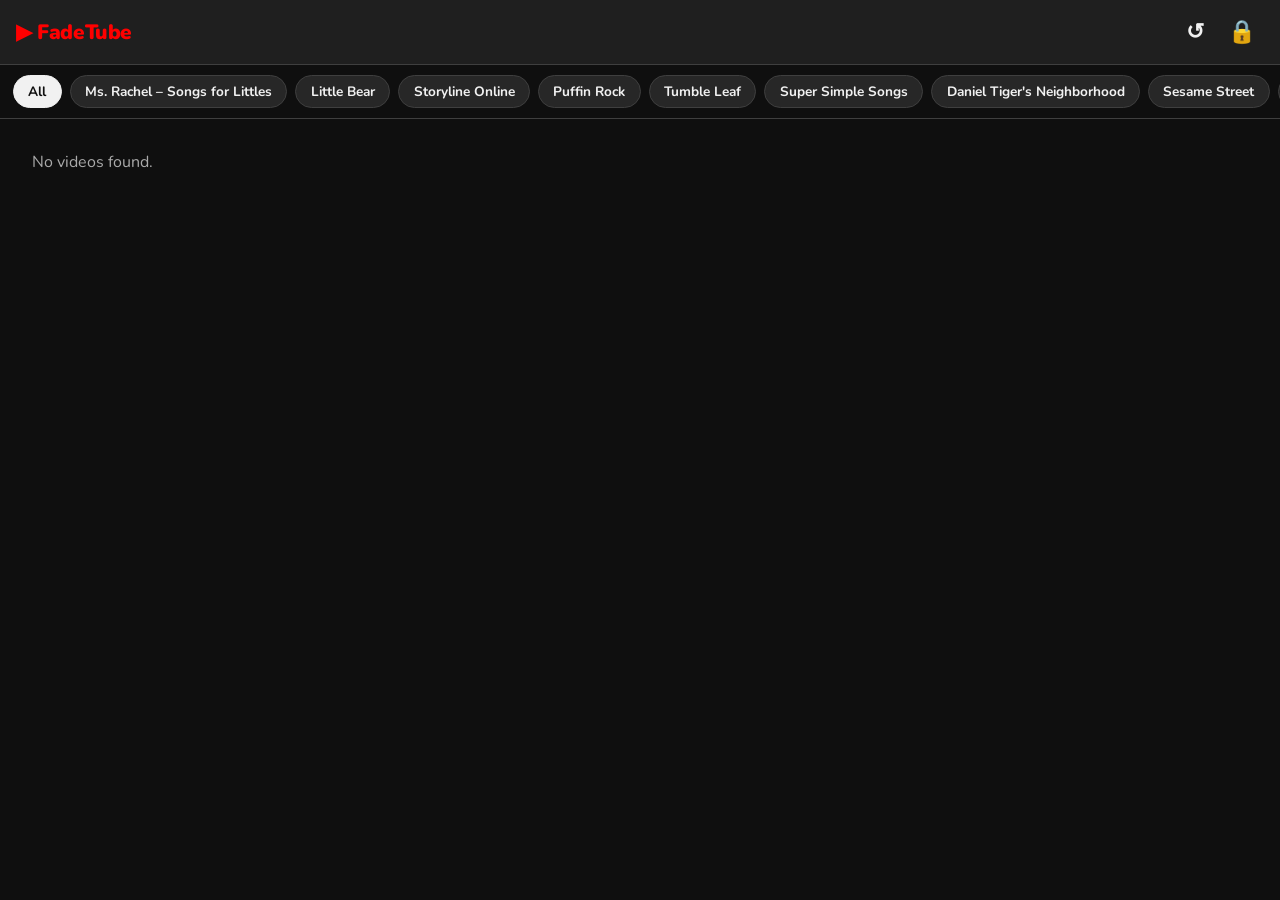
==== commit b290a2de: "Revert all onboarding/guide changes back to b513617 state Co-Authored-By: Claude Sonnet 4.6 <noreply" ====
--- a/app.html
+++ b/app.html
@@ -16,13 +16,6 @@
 !function(o,e){"object"==typeof exports&&"object"==typeof module?module.exports=e():"function"==typeof define&&define.amd?define([],e):"object"==typeof exports?exports.jsQR=e():o.jsQR=e()}("undefined"!=typeof self?self:this,(function(){return function(o){var e={};function r(t){if(e[t])return e[t].exports;var c=e[t]={i:t,l:!1,exports:{}};return o[t].call(c.exports,c,c.exports,r),c.l=!0,c.exports}return r.m=o,r.c=e,r.d=function(o,e,t){r.o(o,e)||Object.defineProperty(o,e,{configurable:!1,enumerable:!0,get:t})},r.n=function(o){var e=o&&o.__esModule?function(){return o.default}:function(){return o};return r.d(e,"a",e),e},r.o=function(o,e){return Object.prototype.hasOwnProperty.call(o,e)},r.p="",r(r.s=3)}([function(o,e,r){"use strict";Object.defineProperty(e,"__esModule",{value:!0});var t=function(){function o(o,e){this.width=e,this.height=o.length/e,this.data=o}return o.createEmpty=function(e,r){return new o(new Uint8ClampedArray(e*r),e)},o.prototype.get=function(o,e){return!(o<0||o>=this.width||e<0||e>=this.height)&&!!this.data[e*this.width+o]},o.prototype.set=function(o,e,r){this.data[e*this.width+o]=r?1:0},o.prototype.setRegion=function(o,e,r,t,c){for(var s=e;s<e+t;s++)for(var a=o;a<o+r;a++)this.set(a,s,!!c)},o}();e.BitMatrix=t},function(o,e,r){"use strict";Object.defineProperty(e,"__esModule",{value:!0});var t=r(2);e.addOrSubtractGF=function(o,e){return o^e};var c=function(){function o(o,e,r){this.primitive=o,this.size=e,this.generatorBase=r,this.expTable=new Array(this.size),this.logTable=new Array(this.size);for(var c=1,s=0;s<this.size;s++)this.expTable[s]=c,(c*=2)>=this.size&&(c=(c^this.primitive)&this.size-1);for(s=0;s<this.size-1;s++)this.logTable[this.expTable[s]]=s;this.zero=new t.default(this,Uint8ClampedArray.from([0])),this.one=new t.default(this,Uint8ClampedArray.from([1]))}return o.prototype.multiply=function(o,e){return 0===o||0===e?0:this.expTable[(this.logTable[o]+this.logTable[e])%(this.size-1)]},o.prototype.inverse=function(o){if(0===o)throw new Error("Can't invert 0");return this.expTable[this.size-this.logTable[o]-1]},o.prototype.buildMonomial=function(o,e){if(o<0)throw new Error("Invalid monomial degree less than 0");if(0===e)return this.zero;var r=new Uint8ClampedArray(o+1);return r[0]=e,new t.default(this,r)},o.prototype.log=function(o){if(0===o)throw new Error("Can't take log(0)");return this.logTable[o]},o.prototype.exp=function(o){return this.expTable[o]},o}();e.default=c},function(o,e,r){"use strict";Object.defineProperty(e,"__esModule",{value:!0});var t=r(1),c=function(){function o(o,e){if(0===e.length)throw new Error("No coefficients.");this.field=o;var r=e.length;if(r>1&&0===e[0]){for(var t=1;t<r&&0===e[t];)t++;if(t===r)this.coefficients=o.zero.coefficients;else{this.coefficients=new Uint8ClampedArray(r-t);for(var c=0;c<this.coefficients.length;c++)this.coefficients[c]=e[t+c]}}else this.coefficients=e}return o.prototype.degree=function(){return this.coefficients.length-1},o.prototype.isZero=function(){return 0===this.coefficients[0]},o.prototype.getCoefficient=function(o){return this.coefficients[this.coefficients.length-1-o]},o.prototype.addOrSubtract=function(e){var r;if(this.isZero())return e;if(e.isZero())return this;var c=this.coefficients,s=e.coefficients;c.length>s.length&&(c=(r=[s,c])[0],s=r[1]);for(var a=new Uint8ClampedArray(s.length),n=s.length-c.length,d=0;d<n;d++)a[d]=s[d];for(d=n;d<s.length;d++)a[d]=t.addOrSubtractGF(c[d-n],s[d]);return new o(this.field,a)},o.prototype.multiply=function(e){if(0===e)return this.field.zero;if(1===e)return this;for(var r=this.coefficients.length,t=new Uint8ClampedArray(r),c=0;c<r;c++)t[c]=this.field.multiply(this.coefficients[c],e);return new o(this.field,t)},o.prototype.multiplyPoly=function(e){if(this.isZero()||e.isZero())return this.field.zero;for(var r=this.coefficients,c=r.length,s=e.coefficients,a=s.length,n=new Uint8ClampedArray(c+a-1),d=0;d<c;d++)for(var l=r[d],i=0;i<a;i++)n[d+i]=t.addOrSubtractGF(n[d+i],this.field.multiply(l,s[i]));return new o(this.field,n)},o.prototype.multiplyByMonomial=function(e,r){if(e<0)throw new Error("Invalid degree less than 0");if(0===r)return this.field.zero;for(var t=this.coefficients.length,c=new Uint8ClampedArray(t+e),s=0;s<t;s++)c[s]=this.field.multiply(this.coefficients[s],r);return new o(this.field,c)},o.prototype.evaluateAt=function(o){var e=0;if(0===o)return this.getCoefficient(0);var r=this.coefficients.length;if(1===o)return this.coefficients.forEach((function(o){e=t.addOrSubtractGF(e,o)})),e;e=this.coefficients[0];for(var c=1;c<r;c++)e=t.addOrSubtractGF(this.field.multiply(o,e),this.coefficients[c]);return e},o}();e.default=c},function(o,e,r){"use strict";Object.defineProperty(e,"__esModule",{value:!0});var t=r(4),c=r(5),s=r(11),a=r(12);function n(o){var e=a.locate(o);if(!e)return null;for(var r=0,t=e;r<t.length;r++){var n=t[r],d=s.extract(o,n),l=c.decode(d.matrix);if(l)return{binaryData:l.bytes,data:l.text,chunks:l.chunks,version:l.version,location:{topRightCorner:d.mappingFunction(n.dimension,0),topLeftCorner:d.mappingFunction(0,0),bottomRightCorner:d.mappingFunction(n.dimension,n.dimension),bottomLeftCorner:d.mappingFunction(0,n.dimension),topRightFinderPattern:n.topRight,topLeftFinderPattern:n.topLeft,bottomLeftFinderPattern:n.bottomLeft,bottomRightAlignmentPattern:n.alignmentPattern}}}return null}var d={inversionAttempts:"attemptBoth"};function l(o,e,r,c){void 0===c&&(c={});var s=d;Object.keys(s||{}).forEach((function(o){s[o]=c[o]||s[o]}));var a="attemptBoth"===s.inversionAttempts||"invertFirst"===s.inversionAttempts,l="onlyInvert"===s.inversionAttempts||"invertFirst"===s.inversionAttempts,i=t.binarize(o,e,r,a),B=i.binarized,k=i.inverted,u=n(l?k:B);return u||"attemptBoth"!==s.inversionAttempts&&"invertFirst"!==s.inversionAttempts||(u=n(l?B:k)),u}l.default=l,e.default=l},function(o,e,r){"use strict";Object.defineProperty(e,"__esModule",{value:!0});var t=r(0);function c(o,e,r){return o<e?e:o>r?r:o}var s=function(){function o(o,e){this.width=o,this.data=new Uint8ClampedArray(o*e)}return o.prototype.get=function(o,e){return this.data[e*this.width+o]},o.prototype.set=function(o,e,r){this.data[e*this.width+o]=r},o}();e.binarize=function(o,e,r,a){if(o.length!==e*r*4)throw new Error("Malformed data passed to binarizer.");for(var n=new s(e,r),d=0;d<e;d++)for(var l=0;l<r;l++){var i=o[4*(l*e+d)+0],B=o[4*(l*e+d)+1],k=o[4*(l*e+d)+2];n.set(d,l,.2126*i+.7152*B+.0722*k)}for(var u=Math.ceil(e/8),C=Math.ceil(r/8),m=new s(u,C),f=0;f<C;f++)for(var w=0;w<u;w++){var P=0,v=1/0,h=0;for(l=0;l<8;l++)for(d=0;d<8;d++){var y=n.get(8*w+d,8*f+l);P+=y,v=Math.min(v,y),h=Math.max(h,y)}var p=P/Math.pow(8,2);if(h-v<=24&&(p=v/2,f>0&&w>0)){var b=(m.get(w,f-1)+2*m.get(w-1,f)+m.get(w-1,f-1))/4;v<b&&(p=b)}m.set(w,f,p)}var g=t.BitMatrix.createEmpty(e,r),x=null;for(a&&(x=t.BitMatrix.createEmpty(e,r)),f=0;f<C;f++)for(w=0;w<u;w++){for(var M=c(w,2,u-3),L=c(f,2,C-3),N=(P=0,-2);N<=2;N++)for(var I=-2;I<=2;I++)P+=m.get(M+N,L+I);var O=P/25;for(N=0;N<8;N++)for(I=0;I<8;I++){d=8*w+N,l=8*f+I;var z=n.get(d,l);g.set(d,l,z<=O),a&&x.set(d,l,!(z<=O))}}return a?{binarized:g,inverted:x}:{binarized:g}}},function(o,e,r){"use strict";Object.defineProperty(e,"__esModule",{value:!0});var t=r(0),c=r(6),s=r(9),a=r(10);function n(o,e){for(var r=o^e,t=0;r;)t++,r&=r-1;return t}function d(o,e){return e<<1|o}var l=[{bits:21522,formatInfo:{errorCorrectionLevel:1,dataMask:0}},{bits:20773,formatInfo:{errorCorrectionLevel:1,dataMask:1}},{bits:24188,formatInfo:{errorCorrectionLevel:1,dataMask:2}},{bits:23371,formatInfo:{errorCorrectionLevel:1,dataMask:3}},{bits:17913,formatInfo:{errorCorrectionLevel:1,dataMask:4}},{bits:16590,formatInfo:{errorCorrectionLevel:1,dataMask:5}},{bits:20375,formatInfo:{errorCorrectionLevel:1,dataMask:6}},{bits:19104,formatInfo:{errorCorrectionLevel:1,dataMask:7}},{bits:30660,formatInfo:{errorCorrectionLevel:0,dataMask:0}},{bits:29427,formatInfo:{errorCorrectionLevel:0,dataMask:1}},{bits:32170,formatInfo:{errorCorrectionLevel:0,dataMask:2}},{bits:30877,formatInfo:{errorCorrectionLevel:0,dataMask:3}},{bits:26159,formatInfo:{errorCorrectionLevel:0,dataMask:4}},{bits:25368,formatInfo:{errorCorrectionLevel:0,dataMask:5}},{bits:27713,formatInfo:{errorCorrectionLevel:0,dataMask:6}},{bits:26998,formatInfo:{errorCorrectionLevel:0,dataMask:7}},{bits:5769,formatInfo:{errorCorrectionLevel:3,dataMask:0}},{bits:5054,formatInfo:{errorCorrectionLevel:3,dataMask:1}},{bits:7399,formatInfo:{errorCorrectionLevel:3,dataMask:2}},{bits:6608,formatInfo:{errorCorrectionLevel:3,dataMask:3}},{bits:1890,formatInfo:{errorCorrectionLevel:3,dataMask:4}},{bits:597,formatInfo:{errorCorrectionLevel:3,dataMask:5}},{bits:3340,formatInfo:{errorCorrectionLevel:3,dataMask:6}},{bits:2107,formatInfo:{errorCorrectionLevel:3,dataMask:7}},{bits:13663,formatInfo:{errorCorrectionLevel:2,dataMask:0}},{bits:12392,formatInfo:{errorCorrectionLevel:2,dataMask:1}},{bits:16177,formatInfo:{errorCorrectionLevel:2,dataMask:2}},{bits:14854,formatInfo:{errorCorrectionLevel:2,dataMask:3}},{bits:9396,formatInfo:{errorCorrectionLevel:2,dataMask:4}},{bits:8579,formatInfo:{errorCorrectionLevel:2,dataMask:5}},{bits:11994,formatInfo:{errorCorrectionLevel:2,dataMask:6}},{bits:11245,formatInfo:{errorCorrectionLevel:2,dataMask:7}}],i=[function(o){return(o.y+o.x)%2==0},function(o){return o.y%2==0},function(o){return o.x%3==0},function(o){return(o.y+o.x)%3==0},function(o){return(Math.floor(o.y/2)+Math.floor(o.x/3))%2==0},function(o){return o.x*o.y%2+o.x*o.y%3==0},function(o){return(o.y*o.x%2+o.y*o.x%3)%2==0},function(o){return((o.y+o.x)%2+o.y*o.x%3)%2==0}];function B(o,e,r){for(var c=i[r.dataMask],s=o.height,a=function(o){var e=17+4*o.versionNumber,r=t.BitMatrix.createEmpty(e,e);r.setRegion(0,0,9,9,!0),r.setRegion(e-8,0,8,9,!0),r.setRegion(0,e-8,9,8,!0);for(var c=0,s=o.alignmentPatternCenters;c<s.length;c++)for(var a=s[c],n=0,d=o.alignmentPatternCenters;n<d.length;n++){var l=d[n];6===a&&6===l||6===a&&l===e-7||a===e-7&&6===l||r.setRegion(a-2,l-2,5,5,!0)}return r.setRegion(6,9,1,e-17,!0),r.setRegion(9,6,e-17,1,!0),o.versionNumber>6&&(r.setRegion(e-11,0,3,6,!0),r.setRegion(0,e-11,6,3,!0)),r}(e),n=[],l=0,B=0,k=!0,u=s-1;u>0;u-=2){6===u&&u--;for(var C=0;C<s;C++)for(var m=k?s-1-C:C,f=0;f<2;f++){var w=u-f;if(!a.get(w,m)){B++;var P=o.get(w,m);c({y:m,x:w})&&(P=!P),l=d(P,l),8===B&&(n.push(l),B=0,l=0)}}k=!k}return n}function k(o){var e=function(o){var e=o.height,r=Math.floor((e-17)/4);if(r<=6)return a.VERSIONS[r-1];for(var t=0,c=5;c>=0;c--)for(var s=e-9;s>=e-11;s--)t=d(o.get(s,c),t);var l=0;for(s=5;s>=0;s--)for(c=e-9;c>=e-11;c--)l=d(o.get(s,c),l);for(var i,B=1/0,k=0,u=a.VERSIONS;k<u.length;k++){var C=u[k];if(C.infoBits===t||C.infoBits===l)return C;var m=n(t,C.infoBits);m<B&&(i=C,B=m),(m=n(l,C.infoBits))<B&&(i=C,B=m)}return B<=3?i:void 0}(o);if(!e)return null;var r=function(o){for(var e=0,r=0;r<=8;r++)6!==r&&(e=d(o.get(r,8),e));for(var t=7;t>=0;t--)6!==t&&(e=d(o.get(8,t),e));var c=o.height,s=0;for(t=c-1;t>=c-7;t--)s=d(o.get(8,t),s);for(r=c-8;r<c;r++)s=d(o.get(r,8),s);for(var a=1/0,i=null,B=0,k=l;B<k.length;B++){var u=k[B],C=u.bits,m=u.formatInfo;if(C===e||C===s)return m;var f=n(e,C);f<a&&(i=m,a=f),e!==s&&(f=n(s,C))<a&&(i=m,a=f)}return a<=3?i:null}(o);if(!r)return null;var t=function(o,e,r){var t=e.errorCorrectionLevels[r],c=[],s=0;if(t.ecBlocks.forEach((function(o){for(var e=0;e<o.numBlocks;e++)c.push({numDataCodewords:o.dataCodewordsPerBlock,codewords:[]}),s+=o.dataCodewordsPerBlock+t.ecCodewordsPerBlock})),o.length<s)return null;o=o.slice(0,s);for(var a=t.ecBlocks[0].dataCodewordsPerBlock,n=0;n<a;n++)for(var d=0,l=c;d<l.length;d++)l[d].codewords.push(o.shift());if(t.ecBlocks.length>1){var i=t.ecBlocks[0].numBlocks,B=t.ecBlocks[1].numBlocks;for(n=0;n<B;n++)c[i+n].codewords.push(o.shift())}for(;o.length>0;)for(var k=0,u=c;k<u.length;k++)u[k].codewords.push(o.shift());return c}(B(o,e,r),e,r.errorCorrectionLevel);if(!t)return null;for(var i=t.reduce((function(o,e){return o+e.numDataCodewords}),0),k=new Uint8ClampedArray(i),u=0,C=0,m=t;C<m.length;C++){var f=m[C],w=s.decode(f.codewords,f.codewords.length-f.numDataCodewords);if(!w)return null;for(var P=0;P<f.numDataCodewords;P++)k[u++]=w[P]}try{return c.decode(k,e.versionNumber)}catch(o){return null}}e.decode=function(o){if(null==o)return null;var e=k(o);if(e)return e;for(var r=0;r<o.width;r++)for(var t=r+1;t<o.height;t++)o.get(r,t)!==o.get(t,r)&&(o.set(r,t,!o.get(r,t)),o.set(t,r,!o.get(t,r)));return k(o)}},function(o,e,r){"use strict";Object.defineProperty(e,"__esModule",{value:!0});var t,c,s=r(7),a=r(8);function n(o,e){for(var r=[],t="",c=[10,12,14][e],s=o.readBits(c);s>=3;){if((l=o.readBits(10))>=1e3)throw new Error("Invalid numeric value above 999");var a=Math.floor(l/100),n=Math.floor(l/10)%10,d=l%10;r.push(48+a,48+n,48+d),t+=a.toString()+n.toString()+d.toString(),s-=3}if(2===s){if((l=o.readBits(7))>=100)throw new Error("Invalid numeric value above 99");a=Math.floor(l/10),n=l%10;r.push(48+a,48+n),t+=a.toString()+n.toString()}else if(1===s){var l;if((l=o.readBits(4))>=10)throw new Error("Invalid numeric value above 9");r.push(48+l),t+=l.toString()}return{bytes:r,text:t}}!function(o){o.Numeric="numeric",o.Alphanumeric="alphanumeric",o.Byte="byte",o.Kanji="kanji",o.ECI="eci"}(t=e.Mode||(e.Mode={})),function(o){o[o.Terminator=0]="Terminator",o[o.Numeric=1]="Numeric",o[o.Alphanumeric=2]="Alphanumeric",o[o.Byte=4]="Byte",o[o.Kanji=8]="Kanji",o[o.ECI=7]="ECI"}(c||(c={}));var d=["0","1","2","3","4","5","6","7","8","9","A","B","C","D","E","F","G","H","I","J","K","L","M","N","O","P","Q","R","S","T","U","V","W","X","Y","Z"," ","$","%","*","+","-",".","/",":"];function l(o,e){for(var r=[],t="",c=[9,11,13][e],s=o.readBits(c);s>=2;){var a=o.readBits(11),n=Math.floor(a/45),l=a%45;r.push(d[n].charCodeAt(0),d[l].charCodeAt(0)),t+=d[n]+d[l],s-=2}if(1===s){n=o.readBits(6);r.push(d[n].charCodeAt(0)),t+=d[n]}return{bytes:r,text:t}}function i(o,e){for(var r=[],t="",c=[8,16,16][e],s=o.readBits(c),a=0;a<s;a++){var n=o.readBits(8);r.push(n)}try{t+=decodeURIComponent(r.map((function(o){return"%"+("0"+o.toString(16)).substr(-2)})).join(""))}catch(o){}return{bytes:r,text:t}}function B(o,e){for(var r=[],t="",c=[8,10,12][e],s=o.readBits(c),n=0;n<s;n++){var d=o.readBits(13),l=Math.floor(d/192)<<8|d%192;l+=l<7936?33088:49472,r.push(l>>8,255&l),t+=String.fromCharCode(a.shiftJISTable[l])}return{bytes:r,text:t}}e.decode=function(o,e){for(var r,a,d,k,u=new s.BitStream(o),C=e<=9?0:e<=26?1:2,m={text:"",bytes:[],chunks:[],version:e};u.available()>=4;){var f=u.readBits(4);if(f===c.Terminator)return m;if(f===c.ECI)0===u.readBits(1)?m.chunks.push({type:t.ECI,assignmentNumber:u.readBits(7)}):0===u.readBits(1)?m.chunks.push({type:t.ECI,assignmentNumber:u.readBits(14)}):0===u.readBits(1)?m.chunks.push({type:t.ECI,assignmentNumber:u.readBits(21)}):m.chunks.push({type:t.ECI,assignmentNumber:-1});else if(f===c.Numeric){var w=n(u,C);m.text+=w.text,(r=m.bytes).push.apply(r,w.bytes),m.chunks.push({type:t.Numeric,text:w.text})}else if(f===c.Alphanumeric){var P=l(u,C);m.text+=P.text,(a=m.bytes).push.apply(a,P.bytes),m.chunks.push({type:t.Alphanumeric,text:P.text})}else if(f===c.Byte){var v=i(u,C);m.text+=v.text,(d=m.bytes).push.apply(d,v.bytes),m.chunks.push({type:t.Byte,bytes:v.bytes,text:v.text})}else if(f===c.Kanji){var h=B(u,C);m.text+=h.text,(k=m.bytes).push.apply(k,h.bytes),m.chunks.push({type:t.Kanji,bytes:h.bytes,text:h.text})}}if(0===u.available()||0===u.readBits(u.available()))return m}},function(o,e,r){"use strict";Object.defineProperty(e,"__esModule",{value:!0});var t=function(){function o(o){this.byteOffset=0,this.bitOffset=0,this.bytes=o}return o.prototype.readBits=function(o){if(o<1||o>32||o>this.available())throw new Error("Cannot read "+o.toString()+" bits");var e=0;if(this.bitOffset>0){var r=8-this.bitOffset,t=o<r?o:r,c=255>>8-t<<(s=r-t);e=(this.bytes[this.byteOffset]&c)>>s,o-=t,this.bitOffset+=t,8===this.bitOffset&&(this.bitOffset=0,this.byteOffset++)}if(o>0){for(;o>=8;)e=e<<8|255&this.bytes[this.byteOffset],this.byteOffset++,o-=8;if(o>0){var s;c=255>>(s=8-o)<<s;e=e<<o|(this.bytes[this.byteOffset]&c)>>s,this.bitOffset+=o}}return e},o.prototype.available=function(){return 8*(this.bytes.length-this.byteOffset)-this.bitOffset},o}();e.BitStream=t},function(o,e,r){"use strict";Object.defineProperty(e,"__esModule",{value:!0}),e.shiftJISTable={32:32,33:33,34:34,35:35,36:36,37:37,38:38,39:39,40:40,41:41,42:42,43:43,44:44,45:45,46:46,47:47,48:48,49:49,50:50,51:51,52:52,53:53,54:54,55:55,56:56,57:57,58:58,59:59,60:60,61:61,62:62,63:63,64:64,65:65,66:66,67:67,68:68,69:69,70:70,71:71,72:72,73:73,74:74,75:75,76:76,77:77,78:78,79:79,80:80,81:81,82:82,83:83,84:84,85:85,86:86,87:87,88:88,89:89,90:90,91:91,92:165,93:93,94:94,95:95,96:96,97:97,98:98,99:99,100:100,101:101,102:102,103:103,104:104,105:105,106:106,107:107,108:108,109:109,110:110,111:111,112:112,113:113,114:114,115:115,116:116,117:117,118:118,119:119,120:120,121:121,122:122,123:123,124:124,125:125,126:8254,33088:12288,33089:12289,33090:12290,33091:65292,33092:65294,33093:12539,33094:65306,33095:65307,33096:65311,33097:65281,33098:12443,33099:12444,33100:180,33101:65344,33102:168,33103:65342,33104:65507,33105:65343,33106:12541,33107:12542,33108:12445,33109:12446,33110:12291,33111:20189,33112:12293,33113:12294,33114:12295,33115:12540,33116:8213,33117:8208,33118:65295,33119:92,33120:12316,33121:8214,33122:65372,33123:8230,33124:8229,33125:8216,33126:8217,33127:8220,33128:8221,33129:65288,33130:65289,33131:12308,33132:12309,33133:65339,33134:65341,33135:65371,33136:65373,33137:12296,33138:12297,33139:12298,33140:12299,33141:12300,33142:12301,33143:12302,33144:12303,33145:12304,33146:12305,33147:65291,33148:8722,33149:177,33150:215,33152:247,33153:65309,33154:8800,33155:65308,33156:65310,33157:8806,33158:8807,33159:8734,33160:8756,33161:9794,33162:9792,33163:176,33164:8242,33165:8243,33166:8451,33167:65509,33168:65284,33169:162,33170:163,33171:65285,33172:65283,33173:65286,33174:65290,33175:65312,33176:167,33177:9734,33178:9733,33179:9675,33180:9679,33181:9678,33182:9671,33183:9670,33184:9633,33185:9632,33186:9651,33187:9650,33188:9661,33189:9660,33190:8251,33191:12306,33192:8594,33193:8592,33194:8593,33195:8595,33196:12307,33208:8712,33209:8715,33210:8838,33211:8839,33212:8834,33213:8835,33214:8746,33215:8745,33224:8743,33225:8744,33226:172,33227:8658,33228:8660,33229:8704,33230:8707,33242:8736,33243:8869,33244:8978,33245:8706,33246:8711,33247:8801,33248:8786,33249:8810,33250:8811,33251:8730,33252:8765,33253:8733,33254:8757,33255:8747,33256:8748,33264:8491,33265:8240,33266:9839,33267:9837,33268:9834,33269:8224,33270:8225,33271:182,33276:9711,33359:65296,33360:65297,33361:65298,33362:65299,33363:65300,33364:65301,33365:65302,33366:65303,33367:65304,33368:65305,33376:65313,33377:65314,33378:65315,33379:65316,33380:65317,33381:65318,33382:65319,33383:65320,33384:65321,33385:65322,33386:65323,33387:65324,33388:65325,33389:65326,33390:65327,33391:65328,33392:65329,33393:65330,33394:65331,33395:65332,33396:65333,33397:65334,33398:65335,33399:65336,33400:65337,33401:65338,33409:65345,33410:65346,33411:65347,33412:65348,33413:65349,33414:65350,33415:65351,33416:65352,33417:65353,33418:65354,33419:65355,33420:65356,33421:65357,33422:65358,33423:65359,33424:65360,33425:65361,33426:65362,33427:65363,33428:65364,33429:65365,33430:65366,33431:65367,33432:65368,33433:65369,33434:65370,33439:12353,33440:12354,33441:12355,33442:12356,33443:12357,33444:12358,33445:12359,33446:12360,33447:12361,33448:12362,33449:12363,33450:12364,33451:12365,33452:12366,33453:12367,33454:12368,33455:12369,33456:12370,33457:12371,33458:12372,33459:12373,33460:12374,33461:12375,33462:12376,33463:12377,33464:12378,33465:12379,33466:12380,33467:12381,33468:12382,33469:12383,33470:12384,33471:12385,33472:12386,33473:12387,33474:12388,33475:12389,33476:12390,33477:12391,33478:12392,33479:12393,33480:12394,33481:12395,33482:12396,33483:12397,33484:12398,33485:12399,33486:12400,33487:12401,33488:12402,33489:12403,33490:12404,33491:12405,33492:12406,33493:12407,33494:12408,33495:12409,33496:12410,33497:12411,33498:12412,33499:12413,33500:12414,33501:12415,33502:12416,33503:12417,33504:12418,33505:12419,33506:12420,33507:12421,33508:12422,33509:12423,33510:12424,33511:12425,33512:12426,33513:12427,33514:12428,33515:12429,33516:12430,33517:12431,33518:12432,33519:12433,33520:12434,33521:12435,33600:12449,33601:12450,33602:12451,33603:12452,33604:12453,33605:12454,33606:12455,33607:12456,33608:12457,33609:12458,33610:12459,33611:12460,33612:12461,33613:12462,33614:12463,33615:12464,33616:12465,33617:12466,33618:12467,33619:12468,33620:12469,33621:12470,33622:12471,33623:12472,33624:12473,33625:12474,33626:12475,33627:12476,33628:12477,33629:12478,33630:12479,33631:12480,33632:12481,33633:12482,33634:12483,33635:12484,33636:12485,33637:12486,33638:12487,33639:12488,33640:12489,33641:12490,33642:12491,33643:12492,33644:12493,33645:12494,33646:12495,33647:12496,33648:12497,33649:12498,33650:12499,33651:12500,33652:12501,33653:12502,33654:12503,33655:12504,33656:12505,33657:12506,33658:12507,33659:12508,33660:12509,33661:12510,33662:12511,33664:12512,33665:12513,33666:12514,33667:12515,33668:12516,33669:12517,33670:12518,33671:12519,33672:12520,33673:12521,33674:12522,33675:12523,33676:12524,33677:12525,33678:12526,33679:12527,33680:12528,33681:12529,33682:12530,33683:12531,33684:12532,33685:12533,33686:12534,33695:913,33696:914,33697:915,33698:916,33699:917,33700:918,33701:919,33702:920,33703:921,33704:922,33705:923,33706:924,33707:925,33708:926,33709:927,33710:928,33711:929,33712:931,33713:932,33714:933,33715:934,33716:935,33717:936,33718:937,33727:945,33728:946,33729:947,33730:948,33731:949,33732:950,33733:951,33734:952,33735:953,33736:954,33737:955,33738:956,33739:957,33740:958,33741:959,33742:960,33743:961,33744:963,33745:964,33746:965,33747:966,33748:967,33749:968,33750:969,33856:1040,33857:1041,33858:1042,33859:1043,33860:1044,33861:1045,33862:1025,33863:1046,33864:1047,33865:1048,33866:1049,33867:1050,33868:1051,33869:1052,33870:1053,33871:1054,33872:1055,33873:1056,33874:1057,33875:1058,33876:1059,33877:1060,33878:1061,33879:1062,33880:1063,33881:1064,33882:1065,33883:1066,33884:1067,33885:1068,33886:1069,33887:1070,33888:1071,33904:1072,33905:1073,33906:1074,33907:1075,33908:1076,33909:1077,33910:1105,33911:1078,33912:1079,33913:1080,33914:1081,33915:1082,33916:1083,33917:1084,33918:1085,33920:1086,33921:1087,33922:1088,33923:1089,33924:1090,33925:1091,33926:1092,33927:1093,33928:1094,33929:1095,33930:1096,33931:1097,33932:1098,33933:1099,33934:1100,33935:1101,33936:1102,33937:1103,33951:9472,33952:9474,33953:9484,33954:9488,33955:9496,33956:9492,33957:9500,33958:9516,33959:9508,33960:9524,33961:9532,33962:9473,33963:9475,33964:9487,33965:9491,33966:9499,33967:9495,33968:9507,33969:9523,33970:9515,33971:9531,33972:9547,33973:9504,33974:9519,33975:9512,33976:9527,33977:9535,33978:9501,33979:9520,33980:9509,33981:9528,33982:9538,34975:20124,34976:21782,34977:23043,34978:38463,34979:21696,34980:24859,34981:25384,34982:23030,34983:36898,34984:33909,34985:33564,34986:31312,34987:24746,34988:25569,34989:28197,34990:26093,34991:33894,34992:33446,34993:39925,34994:26771,34995:22311,34996:26017,34997:25201,34998:23451,34999:22992,35e3:34427,35001:39156,35002:32098,35003:32190,35004:39822,35005:25110,35006:31903,35007:34999,35008:23433,35009:24245,35010:25353,35011:26263,35012:26696,35013:38343,35014:38797,35015:26447,35016:20197,35017:20234,35018:20301,35019:20381,35020:20553,35021:22258,35022:22839,35023:22996,35024:23041,35025:23561,35026:24799,35027:24847,35028:24944,35029:26131,35030:26885,35031:28858,35032:30031,35033:30064,35034:31227,35035:32173,35036:32239,35037:32963,35038:33806,35039:34915,35040:35586,35041:36949,35042:36986,35043:21307,35044:20117,35045:20133,35046:22495,35047:32946,35048:37057,35049:30959,35050:19968,35051:22769,35052:28322,35053:36920,35054:31282,35055:33576,35056:33419,35057:39983,35058:20801,35059:21360,35060:21693,35061:21729,35062:22240,35063:23035,35064:24341,35065:39154,35066:28139,35067:32996,35068:34093,35136:38498,35137:38512,35138:38560,35139:38907,35140:21515,35141:21491,35142:23431,35143:28879,35144:32701,35145:36802,35146:38632,35147:21359,35148:40284,35149:31418,35150:19985,35151:30867,35152:33276,35153:28198,35154:22040,35155:21764,35156:27421,35157:34074,35158:39995,35159:23013,35160:21417,35161:28006,35162:29916,35163:38287,35164:22082,35165:20113,35166:36939,35167:38642,35168:33615,35169:39180,35170:21473,35171:21942,35172:23344,35173:24433,35174:26144,35175:26355,35176:26628,35177:27704,35178:27891,35179:27945,35180:29787,35181:30408,35182:31310,35183:38964,35184:33521,35185:34907,35186:35424,35187:37613,35188:28082,35189:30123,35190:30410,35191:39365,35192:24742,35193:35585,35194:36234,35195:38322,35196:27022,35197:21421,35198:20870,35200:22290,35201:22576,35202:22852,35203:23476,35204:24310,35205:24616,35206:25513,35207:25588,35208:27839,35209:28436,35210:28814,35211:28948,35212:29017,35213:29141,35214:29503,35215:32257,35216:33398,35217:33489,35218:34199,35219:36960,35220:37467,35221:40219,35222:22633,35223:26044,35224:27738,35225:29989,35226:20985,35227:22830,35228:22885,35229:24448,35230:24540,35231:25276,35232:26106,35233:27178,35234:27431,35235:27572,35236:29579,35237:32705,35238:35158,35239:40236,35240:40206,35241:40644,35242:23713,35243:27798,35244:33659,35245:20740,35246:23627,35247:25014,35248:33222,35249:26742,35250:29281,35251:20057,35252:20474,35253:21368,35254:24681,35255:28201,35256:31311,35257:38899,35258:19979,35259:21270,35260:20206,35261:20309,35262:20285,35263:20385,35264:20339,35265:21152,35266:21487,35267:22025,35268:22799,35269:23233,35270:23478,35271:23521,35272:31185,35273:26247,35274:26524,35275:26550,35276:27468,35277:27827,35278:28779,35279:29634,35280:31117,35281:31166,35282:31292,35283:31623,35284:33457,35285:33499,35286:33540,35287:33655,35288:33775,35289:33747,35290:34662,35291:35506,35292:22057,35293:36008,35294:36838,35295:36942,35296:38686,35297:34442,35298:20420,35299:23784,35300:25105,35301:29273,35302:30011,35303:33253,35304:33469,35305:34558,35306:36032,35307:38597,35308:39187,35309:39381,35310:20171,35311:20250,35312:35299,35313:22238,35314:22602,35315:22730,35316:24315,35317:24555,35318:24618,35319:24724,35320:24674,35321:25040,35322:25106,35323:25296,35324:25913,35392:39745,35393:26214,35394:26800,35395:28023,35396:28784,35397:30028,35398:30342,35399:32117,35400:33445,35401:34809,35402:38283,35403:38542,35404:35997,35405:20977,35406:21182,35407:22806,35408:21683,35409:23475,35410:23830,35411:24936,35412:27010,35413:28079,35414:30861,35415:33995,35416:34903,35417:35442,35418:37799,35419:39608,35420:28012,35421:39336,35422:34521,35423:22435,35424:26623,35425:34510,35426:37390,35427:21123,35428:22151,35429:21508,35430:24275,35431:25313,35432:25785,35433:26684,35434:26680,35435:27579,35436:29554,35437:30906,35438:31339,35439:35226,35440:35282,35441:36203,35442:36611,35443:37101,35444:38307,35445:38548,35446:38761,35447:23398,35448:23731,35449:27005,35450:38989,35451:38990,35452:25499,35453:31520,35454:27179,35456:27263,35457:26806,35458:39949,35459:28511,35460:21106,35461:21917,35462:24688,35463:25324,35464:27963,35465:28167,35466:28369,35467:33883,35468:35088,35469:36676,35470:19988,35471:39993,35472:21494,35473:26907,35474:27194,35475:38788,35476:26666,35477:20828,35478:31427,35479:33970,35480:37340,35481:37772,35482:22107,35483:40232,35484:26658,35485:33541,35486:33841,35487:31909,35488:21e3,35489:33477,35490:29926,35491:20094,35492:20355,35493:20896,35494:23506,35495:21002,35496:21208,35497:21223,35498:24059,35499:21914,35500:22570,35501:23014,35502:23436,35503:23448,35504:23515,35505:24178,35506:24185,35507:24739,35508:24863,35509:24931,35510:25022,35511:25563,35512:25954,35513:26577,35514:26707,35515:26874,35516:27454,35517:27475,35518:27735,35519:28450,35520:28567,35521:28485,35522:29872,35523:29976,35524:30435,35525:30475,35526:31487,35527:31649,35528:31777,35529:32233,35530:32566,35531:32752,35532:32925,35533:33382,35534:33694,35535:35251,35536:35532,35537:36011,35538:36996,35539:37969,35540:38291,35541:38289,35542:38306,35543:38501,35544:38867,35545:39208,35546:33304,35547:20024,35548:21547,35549:23736,35550:24012,35551:29609,35552:30284,35553:30524,35554:23721,35555:32747,35556:36107,35557:38593,35558:38929,35559:38996,35560:39e3,35561:20225,35562:20238,35563:21361,35564:21916,35565:22120,35566:22522,35567:22855,35568:23305,35569:23492,35570:23696,35571:24076,35572:24190,35573:24524,35574:25582,35575:26426,35576:26071,35577:26082,35578:26399,35579:26827,35580:26820,35648:27231,35649:24112,35650:27589,35651:27671,35652:27773,35653:30079,35654:31048,35655:23395,35656:31232,35657:32e3,35658:24509,35659:35215,35660:35352,35661:36020,35662:36215,35663:36556,35664:36637,35665:39138,35666:39438,35667:39740,35668:20096,35669:20605,35670:20736,35671:22931,35672:23452,35673:25135,35674:25216,35675:25836,35676:27450,35677:29344,35678:30097,35679:31047,35680:32681,35681:34811,35682:35516,35683:35696,35684:25516,35685:33738,35686:38816,35687:21513,35688:21507,35689:21931,35690:26708,35691:27224,35692:35440,35693:30759,35694:26485,35695:40653,35696:21364,35697:23458,35698:33050,35699:34384,35700:36870,35701:19992,35702:20037,35703:20167,35704:20241,35705:21450,35706:21560,35707:23470,35708:24339,35709:24613,35710:25937,35712:26429,35713:27714,35714:27762,35715:27875,35716:28792,35717:29699,35718:31350,35719:31406,35720:31496,35721:32026,35722:31998,35723:32102,35724:26087,35725:29275,35726:21435,35727:23621,35728:24040,35729:25298,35730:25312,35731:25369,35732:28192,35733:34394,35734:35377,35735:36317,35736:37624,35737:28417,35738:31142,35739:39770,35740:20136,35741:20139,35742:20140,35743:20379,35744:20384,35745:20689,35746:20807,35747:31478,35748:20849,35749:20982,35750:21332,35751:21281,35752:21375,35753:21483,35754:21932,35755:22659,35756:23777,35757:24375,35758:24394,35759:24623,35760:24656,35761:24685,35762:25375,35763:25945,35764:27211,35765:27841,35766:29378,35767:29421,35768:30703,35769:33016,35770:33029,35771:33288,35772:34126,35773:37111,35774:37857,35775:38911,35776:39255,35777:39514,35778:20208,35779:20957,35780:23597,35781:26241,35782:26989,35783:23616,35784:26354,35785:26997,35786:29577,35787:26704,35788:31873,35789:20677,35790:21220,35791:22343,35792:24062,35793:37670,35794:26020,35795:27427,35796:27453,35797:29748,35798:31105,35799:31165,35800:31563,35801:32202,35802:33465,35803:33740,35804:34943,35805:35167,35806:35641,35807:36817,35808:37329,35809:21535,35810:37504,35811:20061,35812:20534,35813:21477,35814:21306,35815:29399,35816:29590,35817:30697,35818:33510,35819:36527,35820:39366,35821:39368,35822:39378,35823:20855,35824:24858,35825:34398,35826:21936,35827:31354,35828:20598,35829:23507,35830:36935,35831:38533,35832:20018,35833:27355,35834:37351,35835:23633,35836:23624,35904:25496,35905:31391,35906:27795,35907:38772,35908:36705,35909:31402,35910:29066,35911:38536,35912:31874,35913:26647,35914:32368,35915:26705,35916:37740,35917:21234,35918:21531,35919:34219,35920:35347,35921:32676,35922:36557,35923:37089,35924:21350,35925:34952,35926:31041,35927:20418,35928:20670,35929:21009,35930:20804,35931:21843,35932:22317,35933:29674,35934:22411,35935:22865,35936:24418,35937:24452,35938:24693,35939:24950,35940:24935,35941:25001,35942:25522,35943:25658,35944:25964,35945:26223,35946:26690,35947:28179,35948:30054,35949:31293,35950:31995,35951:32076,35952:32153,35953:32331,35954:32619,35955:33550,35956:33610,35957:34509,35958:35336,35959:35427,35960:35686,35961:36605,35962:38938,35963:40335,35964:33464,35965:36814,35966:39912,35968:21127,35969:25119,35970:25731,35971:28608,35972:38553,35973:26689,35974:20625,35975:27424,35976:27770,35977:28500,35978:31348,35979:32080,35980:34880,35981:35363,35982:26376,35983:20214,35984:20537,35985:20518,35986:20581,35987:20860,35988:21048,35989:21091,35990:21927,35991:22287,35992:22533,35993:23244,35994:24314,35995:25010,35996:25080,35997:25331,35998:25458,35999:26908,36e3:27177,36001:29309,36002:29356,36003:29486,36004:30740,36005:30831,36006:32121,36007:30476,36008:32937,36009:35211,36010:35609,36011:36066,36012:36562,36013:36963,36014:37749,36015:38522,36016:38997,36017:39443,36018:40568,36019:20803,36020:21407,36021:21427,36022:24187,36023:24358,36024:28187,36025:28304,36026:29572,36027:29694,36028:32067,36029:33335,36030:35328,36031:35578,36032:38480,36033:20046,36034:20491,36035:21476,36036:21628,36037:22266,36038:22993,36039:23396,36040:24049,36041:24235,36042:24359,36043:25144,36044:25925,36045:26543,36046:28246,36047:29392,36048:31946,36049:34996,36050:32929,36051:32993,36052:33776,36053:34382,36054:35463,36055:36328,36056:37431,36057:38599,36058:39015,36059:40723,36060:20116,36061:20114,36062:20237,36063:21320,36064:21577,36065:21566,36066:23087,36067:24460,36068:24481,36069:24735,36070:26791,36071:27278,36072:29786,36073:30849,36074:35486,36075:35492,36076:35703,36077:37264,36078:20062,36079:39881,36080:20132,36081:20348,36082:20399,36083:20505,36084:20502,36085:20809,36086:20844,36087:21151,36088:21177,36089:21246,36090:21402,36091:21475,36092:21521,36160:21518,36161:21897,36162:22353,36163:22434,36164:22909,36165:23380,36166:23389,36167:23439,36168:24037,36169:24039,36170:24055,36171:24184,36172:24195,36173:24218,36174:24247,36175:24344,36176:24658,36177:24908,36178:25239,36179:25304,36180:25511,36181:25915,36182:26114,36183:26179,36184:26356,36185:26477,36186:26657,36187:26775,36188:27083,36189:27743,36190:27946,36191:28009,36192:28207,36193:28317,36194:30002,36195:30343,36196:30828,36197:31295,36198:31968,36199:32005,36200:32024,36201:32094,36202:32177,36203:32789,36204:32771,36205:32943,36206:32945,36207:33108,36208:33167,36209:33322,36210:33618,36211:34892,36212:34913,36213:35611,36214:36002,36215:36092,36216:37066,36217:37237,36218:37489,36219:30783,36220:37628,36221:38308,36222:38477,36224:38917,36225:39321,36226:39640,36227:40251,36228:21083,36229:21163,36230:21495,36231:21512,36232:22741,36233:25335,36234:28640,36235:35946,36236:36703,36237:40633,36238:20811,36239:21051,36240:21578,36241:22269,36242:31296,36243:37239,36244:40288,36245:40658,36246:29508,36247:28425,36248:33136,36249:29969,36250:24573,36251:24794,36252:39592,36253:29403,36254:36796,36255:27492,36256:38915,36257:20170,36258:22256,36259:22372,36260:22718,36261:23130,36262:24680,36263:25031,36264:26127,36265:26118,36266:26681,36267:26801,36268:28151,36269:30165,36270:32058,36271:33390,36272:39746,36273:20123,36274:20304,36275:21449,36276:21766,36277:23919,36278:24038,36279:24046,36280:26619,36281:27801,36282:29811,36283:30722,36284:35408,36285:37782,36286:35039,36287:22352,36288:24231,36289:25387,36290:20661,36291:20652,36292:20877,36293:26368,36294:21705,36295:22622,36296:22971,36297:23472,36298:24425,36299:25165,36300:25505,36301:26685,36302:27507,36303:28168,36304:28797,36305:37319,36306:29312,36307:30741,36308:30758,36309:31085,36310:25998,36311:32048,36312:33756,36313:35009,36314:36617,36315:38555,36316:21092,36317:22312,36318:26448,36319:32618,36320:36001,36321:20916,36322:22338,36323:38442,36324:22586,36325:27018,36326:32948,36327:21682,36328:23822,36329:22524,36330:30869,36331:40442,36332:20316,36333:21066,36334:21643,36335:25662,36336:26152,36337:26388,36338:26613,36339:31364,36340:31574,36341:32034,36342:37679,36343:26716,36344:39853,36345:31545,36346:21273,36347:20874,36348:21047,36416:23519,36417:25334,36418:25774,36419:25830,36420:26413,36421:27578,36422:34217,36423:38609,36424:30352,36425:39894,36426:25420,36427:37638,36428:39851,36429:30399,36430:26194,36431:19977,36432:20632,36433:21442,36434:23665,36435:24808,36436:25746,36437:25955,36438:26719,36439:29158,36440:29642,36441:29987,36442:31639,36443:32386,36444:34453,36445:35715,36446:36059,36447:37240,36448:39184,36449:26028,36450:26283,36451:27531,36452:20181,36453:20180,36454:20282,36455:20351,36456:21050,36457:21496,36458:21490,36459:21987,36460:22235,36461:22763,36462:22987,36463:22985,36464:23039,36465:23376,36466:23629,36467:24066,36468:24107,36469:24535,36470:24605,36471:25351,36472:25903,36473:23388,36474:26031,36475:26045,36476:26088,36477:26525,36478:27490,36480:27515,36481:27663,36482:29509,36483:31049,36484:31169,36485:31992,36486:32025,36487:32043,36488:32930,36489:33026,36490:33267,36491:35222,36492:35422,36493:35433,36494:35430,36495:35468,36496:35566,36497:36039,36498:36060,36499:38604,36500:39164,36501:27503,36502:20107,36503:20284,36504:20365,36505:20816,36506:23383,36507:23546,36508:24904,36509:25345,36510:26178,36511:27425,36512:28363,36513:27835,36514:29246,36515:29885,36516:30164,36517:30913,36518:31034,36519:32780,36520:32819,36521:33258,36522:33940,36523:36766,36524:27728,36525:40575,36526:24335,36527:35672,36528:40235,36529:31482,36530:36600,36531:23437,36532:38635,36533:19971,36534:21489,36535:22519,36536:22833,36537:23241,36538:23460,36539:24713,36540:28287,36541:28422,36542:30142,36543:36074,36544:23455,36545:34048,36546:31712,36547:20594,36548:26612,36549:33437,36550:23649,36551:34122,36552:32286,36553:33294,36554:20889,36555:23556,36556:25448,36557:36198,36558:26012,36559:29038,36560:31038,36561:32023,36562:32773,36563:35613,36564:36554,36565:36974,36566:34503,36567:37034,36568:20511,36569:21242,36570:23610,36571:26451,36572:28796,36573:29237,36574:37196,36575:37320,36576:37675,36577:33509,36578:23490,36579:24369,36580:24825,36581:20027,36582:21462,36583:23432,36584:25163,36585:26417,36586:27530,36587:29417,36588:29664,36589:31278,36590:33131,36591:36259,36592:37202,36593:39318,36594:20754,36595:21463,36596:21610,36597:23551,36598:25480,36599:27193,36600:32172,36601:38656,36602:22234,36603:21454,36604:21608,36672:23447,36673:23601,36674:24030,36675:20462,36676:24833,36677:25342,36678:27954,36679:31168,36680:31179,36681:32066,36682:32333,36683:32722,36684:33261,36685:33311,36686:33936,36687:34886,36688:35186,36689:35728,36690:36468,36691:36655,36692:36913,36693:37195,36694:37228,36695:38598,36696:37276,36697:20160,36698:20303,36699:20805,36700:21313,36701:24467,36702:25102,36703:26580,36704:27713,36705:28171,36706:29539,36707:32294,36708:37325,36709:37507,36710:21460,36711:22809,36712:23487,36713:28113,36714:31069,36715:32302,36716:31899,36717:22654,36718:29087,36719:20986,36720:34899,36721:36848,36722:20426,36723:23803,36724:26149,36725:30636,36726:31459,36727:33308,36728:39423,36729:20934,36730:24490,36731:26092,36732:26991,36733:27529,36734:28147,36736:28310,36737:28516,36738:30462,36739:32020,36740:24033,36741:36981,36742:37255,36743:38918,36744:20966,36745:21021,36746:25152,36747:26257,36748:26329,36749:28186,36750:24246,36751:32210,36752:32626,36753:26360,36754:34223,36755:34295,36756:35576,36757:21161,36758:21465,36759:22899,36760:24207,36761:24464,36762:24661,36763:37604,36764:38500,36765:20663,36766:20767,36767:21213,36768:21280,36769:21319,36770:21484,36771:21736,36772:21830,36773:21809,36774:22039,36775:22888,36776:22974,36777:23100,36778:23477,36779:23558,36780:23567,36781:23569,36782:23578,36783:24196,36784:24202,36785:24288,36786:24432,36787:25215,36788:25220,36789:25307,36790:25484,36791:25463,36792:26119,36793:26124,36794:26157,36795:26230,36796:26494,36797:26786,36798:27167,36799:27189,36800:27836,36801:28040,36802:28169,36803:28248,36804:28988,36805:28966,36806:29031,36807:30151,36808:30465,36809:30813,36810:30977,36811:31077,36812:31216,36813:31456,36814:31505,36815:31911,36816:32057,36817:32918,36818:33750,36819:33931,36820:34121,36821:34909,36822:35059,36823:35359,36824:35388,36825:35412,36826:35443,36827:35937,36828:36062,36829:37284,36830:37478,36831:37758,36832:37912,36833:38556,36834:38808,36835:19978,36836:19976,36837:19998,36838:20055,36839:20887,36840:21104,36841:22478,36842:22580,36843:22732,36844:23330,36845:24120,36846:24773,36847:25854,36848:26465,36849:26454,36850:27972,36851:29366,36852:30067,36853:31331,36854:33976,36855:35698,36856:37304,36857:37664,36858:22065,36859:22516,36860:39166,36928:25325,36929:26893,36930:27542,36931:29165,36932:32340,36933:32887,36934:33394,36935:35302,36936:39135,36937:34645,36938:36785,36939:23611,36940:20280,36941:20449,36942:20405,36943:21767,36944:23072,36945:23517,36946:23529,36947:24515,36948:24910,36949:25391,36950:26032,36951:26187,36952:26862,36953:27035,36954:28024,36955:28145,36956:30003,36957:30137,36958:30495,36959:31070,36960:31206,36961:32051,36962:33251,36963:33455,36964:34218,36965:35242,36966:35386,36967:36523,36968:36763,36969:36914,36970:37341,36971:38663,36972:20154,36973:20161,36974:20995,36975:22645,36976:22764,36977:23563,36978:29978,36979:23613,36980:33102,36981:35338,36982:36805,36983:38499,36984:38765,36985:31525,36986:35535,36987:38920,36988:37218,36989:22259,36990:21416,36992:36887,36993:21561,36994:22402,36995:24101,36996:25512,36997:27700,36998:28810,36999:30561,37e3:31883,37001:32736,37002:34928,37003:36930,37004:37204,37005:37648,37006:37656,37007:38543,37008:29790,37009:39620,37010:23815,37011:23913,37012:25968,37013:26530,37014:36264,37015:38619,37016:25454,37017:26441,37018:26905,37019:33733,37020:38935,37021:38592,37022:35070,37023:28548,37024:25722,37025:23544,37026:19990,37027:28716,37028:30045,37029:26159,37030:20932,37031:21046,37032:21218,37033:22995,37034:24449,37035:24615,37036:25104,37037:25919,37038:25972,37039:26143,37040:26228,37041:26866,37042:26646,37043:27491,37044:28165,37045:29298,37046:29983,37047:30427,37048:31934,37049:32854,37050:22768,37051:35069,37052:35199,37053:35488,37054:35475,37055:35531,37056:36893,37057:37266,37058:38738,37059:38745,37060:25993,37061:31246,37062:33030,37063:38587,37064:24109,37065:24796,37066:25114,37067:26021,37068:26132,37069:26512,37070:30707,37071:31309,37072:31821,37073:32318,37074:33034,37075:36012,37076:36196,37077:36321,37078:36447,37079:30889,37080:20999,37081:25305,37082:25509,37083:25666,37084:25240,37085:35373,37086:31363,37087:31680,37088:35500,37089:38634,37090:32118,37091:33292,37092:34633,37093:20185,37094:20808,37095:21315,37096:21344,37097:23459,37098:23554,37099:23574,37100:24029,37101:25126,37102:25159,37103:25776,37104:26643,37105:26676,37106:27849,37107:27973,37108:27927,37109:26579,37110:28508,37111:29006,37112:29053,37113:26059,37114:31359,37115:31661,37116:32218,37184:32330,37185:32680,37186:33146,37187:33307,37188:33337,37189:34214,37190:35438,37191:36046,37192:36341,37193:36984,37194:36983,37195:37549,37196:37521,37197:38275,37198:39854,37199:21069,37200:21892,37201:28472,37202:28982,37203:20840,37204:31109,37205:32341,37206:33203,37207:31950,37208:22092,37209:22609,37210:23720,37211:25514,37212:26366,37213:26365,37214:26970,37215:29401,37216:30095,37217:30094,37218:30990,37219:31062,37220:31199,37221:31895,37222:32032,37223:32068,37224:34311,37225:35380,37226:38459,37227:36961,37228:40736,37229:20711,37230:21109,37231:21452,37232:21474,37233:20489,37234:21930,37235:22766,37236:22863,37237:29245,37238:23435,37239:23652,37240:21277,37241:24803,37242:24819,37243:25436,37244:25475,37245:25407,37246:25531,37248:25805,37249:26089,37250:26361,37251:24035,37252:27085,37253:27133,37254:28437,37255:29157,37256:20105,37257:30185,37258:30456,37259:31379,37260:31967,37261:32207,37262:32156,37263:32865,37264:33609,37265:33624,37266:33900,37267:33980,37268:34299,37269:35013,37270:36208,37271:36865,37272:36973,37273:37783,37274:38684,37275:39442,37276:20687,37277:22679,37278:24974,37279:33235,37280:34101,37281:36104,37282:36896,37283:20419,37284:20596,37285:21063,37286:21363,37287:24687,37288:25417,37289:26463,37290:28204,37291:36275,37292:36895,37293:20439,37294:23646,37295:36042,37296:26063,37297:32154,37298:21330,37299:34966,37300:20854,37301:25539,37302:23384,37303:23403,37304:23562,37305:25613,37306:26449,37307:36956,37308:20182,37309:22810,37310:22826,37311:27760,37312:35409,37313:21822,37314:22549,37315:22949,37316:24816,37317:25171,37318:26561,37319:33333,37320:26965,37321:38464,37322:39364,37323:39464,37324:20307,37325:22534,37326:23550,37327:32784,37328:23729,37329:24111,37330:24453,37331:24608,37332:24907,37333:25140,37334:26367,37335:27888,37336:28382,37337:32974,37338:33151,37339:33492,37340:34955,37341:36024,37342:36864,37343:36910,37344:38538,37345:40667,37346:39899,37347:20195,37348:21488,37349:22823,37350:31532,37351:37261,37352:38988,37353:40441,37354:28381,37355:28711,37356:21331,37357:21828,37358:23429,37359:25176,37360:25246,37361:25299,37362:27810,37363:28655,37364:29730,37365:35351,37366:37944,37367:28609,37368:35582,37369:33592,37370:20967,37371:34552,37372:21482,37440:21481,37441:20294,37442:36948,37443:36784,37444:22890,37445:33073,37446:24061,37447:31466,37448:36799,37449:26842,37450:35895,37451:29432,37452:40008,37453:27197,37454:35504,37455:20025,37456:21336,37457:22022,37458:22374,37459:25285,37460:25506,37461:26086,37462:27470,37463:28129,37464:28251,37465:28845,37466:30701,37467:31471,37468:31658,37469:32187,37470:32829,37471:32966,37472:34507,37473:35477,37474:37723,37475:22243,37476:22727,37477:24382,37478:26029,37479:26262,37480:27264,37481:27573,37482:30007,37483:35527,37484:20516,37485:30693,37486:22320,37487:24347,37488:24677,37489:26234,37490:27744,37491:30196,37492:31258,37493:32622,37494:33268,37495:34584,37496:36933,37497:39347,37498:31689,37499:30044,37500:31481,37501:31569,37502:33988,37504:36880,37505:31209,37506:31378,37507:33590,37508:23265,37509:30528,37510:20013,37511:20210,37512:23449,37513:24544,37514:25277,37515:26172,37516:26609,37517:27880,37518:34411,37519:34935,37520:35387,37521:37198,37522:37619,37523:39376,37524:27159,37525:28710,37526:29482,37527:33511,37528:33879,37529:36015,37530:19969,37531:20806,37532:20939,37533:21899,37534:23541,37535:24086,37536:24115,37537:24193,37538:24340,37539:24373,37540:24427,37541:24500,37542:25074,37543:25361,37544:26274,37545:26397,37546:28526,37547:29266,37548:30010,37549:30522,37550:32884,37551:33081,37552:33144,37553:34678,37554:35519,37555:35548,37556:36229,37557:36339,37558:37530,37559:38263,37560:38914,37561:40165,37562:21189,37563:25431,37564:30452,37565:26389,37566:27784,37567:29645,37568:36035,37569:37806,37570:38515,37571:27941,37572:22684,37573:26894,37574:27084,37575:36861,37576:37786,37577:30171,37578:36890,37579:22618,37580:26626,37581:25524,37582:27131,37583:20291,37584:28460,37585:26584,37586:36795,37587:34086,37588:32180,37589:37716,37590:26943,37591:28528,37592:22378,37593:22775,37594:23340,37595:32044,37596:29226,37597:21514,37598:37347,37599:40372,37600:20141,37601:20302,37602:20572,37603:20597,37604:21059,37605:35998,37606:21576,37607:22564,37608:23450,37609:24093,37610:24213,37611:24237,37612:24311,37613:24351,37614:24716,37615:25269,37616:25402,37617:25552,37618:26799,37619:27712,37620:30855,37621:31118,37622:31243,37623:32224,37624:33351,37625:35330,37626:35558,37627:36420,37628:36883,37696:37048,37697:37165,37698:37336,37699:40718,37700:27877,37701:25688,37702:25826,37703:25973,37704:28404,37705:30340,37706:31515,37707:36969,37708:37841,37709:28346,37710:21746,37711:24505,37712:25764,37713:36685,37714:36845,37715:37444,37716:20856,37717:22635,37718:22825,37719:23637,37720:24215,37721:28155,37722:32399,37723:29980,37724:36028,37725:36578,37726:39003,37727:28857,37728:20253,37729:27583,37730:28593,37731:3e4,37732:38651,37733:20814,37734:21520,37735:22581,37736:22615,37737:22956,37738:23648,37739:24466,37740:26007,37741:26460,37742:28193,37743:30331,37744:33759,37745:36077,37746:36884,37747:37117,37748:37709,37749:30757,37750:30778,37751:21162,37752:24230,37753:22303,37754:22900,37755:24594,37756:20498,37757:20826,37758:20908,37760:20941,37761:20992,37762:21776,37763:22612,37764:22616,37765:22871,37766:23445,37767:23798,37768:23947,37769:24764,37770:25237,37771:25645,37772:26481,37773:26691,37774:26812,37775:26847,37776:30423,37777:28120,37778:28271,37779:28059,37780:28783,37781:29128,37782:24403,37783:30168,37784:31095,37785:31561,37786:31572,37787:31570,37788:31958,37789:32113,37790:21040,37791:33891,37792:34153,37793:34276,37794:35342,37795:35588,37796:35910,37797:36367,37798:36867,37799:36879,37800:37913,37801:38518,37802:38957,37803:39472,37804:38360,37805:20685,37806:21205,37807:21516,37808:22530,37809:23566,37810:24999,37811:25758,37812:27934,37813:30643,37814:31461,37815:33012,37816:33796,37817:36947,37818:37509,37819:23776,37820:40199,37821:21311,37822:24471,37823:24499,37824:28060,37825:29305,37826:30563,37827:31167,37828:31716,37829:27602,37830:29420,37831:35501,37832:26627,37833:27233,37834:20984,37835:31361,37836:26932,37837:23626,37838:40182,37839:33515,37840:23493,37841:37193,37842:28702,37843:22136,37844:23663,37845:24775,37846:25958,37847:27788,37848:35930,37849:36929,37850:38931,37851:21585,37852:26311,37853:37389,37854:22856,37855:37027,37856:20869,37857:20045,37858:20970,37859:34201,37860:35598,37861:28760,37862:25466,37863:37707,37864:26978,37865:39348,37866:32260,37867:30071,37868:21335,37869:26976,37870:36575,37871:38627,37872:27741,37873:20108,37874:23612,37875:24336,37876:36841,37877:21250,37878:36049,37879:32905,37880:34425,37881:24319,37882:26085,37883:20083,37884:20837,37952:22914,37953:23615,37954:38894,37955:20219,37956:22922,37957:24525,37958:35469,37959:28641,37960:31152,37961:31074,37962:23527,37963:33905,37964:29483,37965:29105,37966:24180,37967:24565,37968:25467,37969:25754,37970:29123,37971:31896,37972:20035,37973:24316,37974:20043,37975:22492,37976:22178,37977:24745,37978:28611,37979:32013,37980:33021,37981:33075,37982:33215,37983:36786,37984:35223,37985:34468,37986:24052,37987:25226,37988:25773,37989:35207,37990:26487,37991:27874,37992:27966,37993:29750,37994:30772,37995:23110,37996:32629,37997:33453,37998:39340,37999:20467,38e3:24259,38001:25309,38002:25490,38003:25943,38004:26479,38005:30403,38006:29260,38007:32972,38008:32954,38009:36649,38010:37197,38011:20493,38012:22521,38013:23186,38014:26757,38016:26995,38017:29028,38018:29437,38019:36023,38020:22770,38021:36064,38022:38506,38023:36889,38024:34687,38025:31204,38026:30695,38027:33833,38028:20271,38029:21093,38030:21338,38031:25293,38032:26575,38033:27850,38034:30333,38035:31636,38036:31893,38037:33334,38038:34180,38039:36843,38040:26333,38041:28448,38042:29190,38043:32283,38044:33707,38045:39361,38046:40614,38047:20989,38048:31665,38049:30834,38050:31672,38051:32903,38052:31560,38053:27368,38054:24161,38055:32908,38056:30033,38057:30048,38058:20843,38059:37474,38060:28300,38061:30330,38062:37271,38063:39658,38064:20240,38065:32624,38066:25244,38067:31567,38068:38309,38069:40169,38070:22138,38071:22617,38072:34532,38073:38588,38074:20276,38075:21028,38076:21322,38077:21453,38078:21467,38079:24070,38080:25644,38081:26001,38082:26495,38083:27710,38084:27726,38085:29256,38086:29359,38087:29677,38088:30036,38089:32321,38090:33324,38091:34281,38092:36009,38093:31684,38094:37318,38095:29033,38096:38930,38097:39151,38098:25405,38099:26217,38100:30058,38101:30436,38102:30928,38103:34115,38104:34542,38105:21290,38106:21329,38107:21542,38108:22915,38109:24199,38110:24444,38111:24754,38112:25161,38113:25209,38114:25259,38115:26e3,38116:27604,38117:27852,38118:30130,38119:30382,38120:30865,38121:31192,38122:32203,38123:32631,38124:32933,38125:34987,38126:35513,38127:36027,38128:36991,38129:38750,38130:39131,38131:27147,38132:31800,38133:20633,38134:23614,38135:24494,38136:26503,38137:27608,38138:29749,38139:30473,38140:32654,38208:40763,38209:26570,38210:31255,38211:21305,38212:30091,38213:39661,38214:24422,38215:33181,38216:33777,38217:32920,38218:24380,38219:24517,38220:30050,38221:31558,38222:36924,38223:26727,38224:23019,38225:23195,38226:32016,38227:30334,38228:35628,38229:20469,38230:24426,38231:27161,38232:27703,38233:28418,38234:29922,38235:31080,38236:34920,38237:35413,38238:35961,38239:24287,38240:25551,38241:30149,38242:31186,38243:33495,38244:37672,38245:37618,38246:33948,38247:34541,38248:39981,38249:21697,38250:24428,38251:25996,38252:27996,38253:28693,38254:36007,38255:36051,38256:38971,38257:25935,38258:29942,38259:19981,38260:20184,38261:22496,38262:22827,38263:23142,38264:23500,38265:20904,38266:24067,38267:24220,38268:24598,38269:25206,38270:25975,38272:26023,38273:26222,38274:28014,38275:29238,38276:31526,38277:33104,38278:33178,38279:33433,38280:35676,38281:36e3,38282:36070,38283:36212,38284:38428,38285:38468,38286:20398,38287:25771,38288:27494,38289:33310,38290:33889,38291:34154,38292:37096,38293:23553,38294:26963,38295:39080,38296:33914,38297:34135,38298:20239,38299:21103,38300:24489,38301:24133,38302:26381,38303:31119,38304:33145,38305:35079,38306:35206,38307:28149,38308:24343,38309:25173,38310:27832,38311:20175,38312:29289,38313:39826,38314:20998,38315:21563,38316:22132,38317:22707,38318:24996,38319:25198,38320:28954,38321:22894,38322:31881,38323:31966,38324:32027,38325:38640,38326:25991,38327:32862,38328:19993,38329:20341,38330:20853,38331:22592,38332:24163,38333:24179,38334:24330,38335:26564,38336:20006,38337:34109,38338:38281,38339:38491,38340:31859,38341:38913,38342:20731,38343:22721,38344:30294,38345:30887,38346:21029,38347:30629,38348:34065,38349:31622,38350:20559,38351:22793,38352:29255,38353:31687,38354:32232,38355:36794,38356:36820,38357:36941,38358:20415,38359:21193,38360:23081,38361:24321,38362:38829,38363:20445,38364:33303,38365:37610,38366:22275,38367:25429,38368:27497,38369:29995,38370:35036,38371:36628,38372:31298,38373:21215,38374:22675,38375:24917,38376:25098,38377:26286,38378:27597,38379:31807,38380:33769,38381:20515,38382:20472,38383:21253,38384:21574,38385:22577,38386:22857,38387:23453,38388:23792,38389:23791,38390:23849,38391:24214,38392:25265,38393:25447,38394:25918,38395:26041,38396:26379,38464:27861,38465:27873,38466:28921,38467:30770,38468:32299,38469:32990,38470:33459,38471:33804,38472:34028,38473:34562,38474:35090,38475:35370,38476:35914,38477:37030,38478:37586,38479:39165,38480:40179,38481:40300,38482:20047,38483:20129,38484:20621,38485:21078,38486:22346,38487:22952,38488:24125,38489:24536,38490:24537,38491:25151,38492:26292,38493:26395,38494:26576,38495:26834,38496:20882,38497:32033,38498:32938,38499:33192,38500:35584,38501:35980,38502:36031,38503:37502,38504:38450,38505:21536,38506:38956,38507:21271,38508:20693,38509:21340,38510:22696,38511:25778,38512:26420,38513:29287,38514:30566,38515:31302,38516:37350,38517:21187,38518:27809,38519:27526,38520:22528,38521:24140,38522:22868,38523:26412,38524:32763,38525:20961,38526:30406,38528:25705,38529:30952,38530:39764,38531:40635,38532:22475,38533:22969,38534:26151,38535:26522,38536:27598,38537:21737,38538:27097,38539:24149,38540:33180,38541:26517,38542:39850,38543:26622,38544:40018,38545:26717,38546:20134,38547:20451,38548:21448,38549:25273,38550:26411,38551:27819,38552:36804,38553:20397,38554:32365,38555:40639,38556:19975,38557:24930,38558:28288,38559:28459,38560:34067,38561:21619,38562:26410,38563:39749,38564:24051,38565:31637,38566:23724,38567:23494,38568:34588,38569:28234,38570:34001,38571:31252,38572:33032,38573:22937,38574:31885,38575:27665,38576:30496,38577:21209,38578:22818,38579:28961,38580:29279,38581:30683,38582:38695,38583:40289,38584:26891,38585:23167,38586:23064,38587:20901,38588:21517,38589:21629,38590:26126,38591:30431,38592:36855,38593:37528,38594:40180,38595:23018,38596:29277,38597:28357,38598:20813,38599:26825,38600:32191,38601:32236,38602:38754,38603:40634,38604:25720,38605:27169,38606:33538,38607:22916,38608:23391,38609:27611,38610:29467,38611:30450,38612:32178,38613:32791,38614:33945,38615:20786,38616:26408,38617:40665,38618:30446,38619:26466,38620:21247,38621:39173,38622:23588,38623:25147,38624:31870,38625:36016,38626:21839,38627:24758,38628:32011,38629:38272,38630:21249,38631:20063,38632:20918,38633:22812,38634:29242,38635:32822,38636:37326,38637:24357,38638:30690,38639:21380,38640:24441,38641:32004,38642:34220,38643:35379,38644:36493,38645:38742,38646:26611,38647:34222,38648:37971,38649:24841,38650:24840,38651:27833,38652:30290,38720:35565,38721:36664,38722:21807,38723:20305,38724:20778,38725:21191,38726:21451,38727:23461,38728:24189,38729:24736,38730:24962,38731:25558,38732:26377,38733:26586,38734:28263,38735:28044,38736:29494,38737:29495,38738:30001,38739:31056,38740:35029,38741:35480,38742:36938,38743:37009,38744:37109,38745:38596,38746:34701,38747:22805,38748:20104,38749:20313,38750:19982,38751:35465,38752:36671,38753:38928,38754:20653,38755:24188,38756:22934,38757:23481,38758:24248,38759:25562,38760:25594,38761:25793,38762:26332,38763:26954,38764:27096,38765:27915,38766:28342,38767:29076,38768:29992,38769:31407,38770:32650,38771:32768,38772:33865,38773:33993,38774:35201,38775:35617,38776:36362,38777:36965,38778:38525,38779:39178,38780:24958,38781:25233,38782:27442,38784:27779,38785:28020,38786:32716,38787:32764,38788:28096,38789:32645,38790:34746,38791:35064,38792:26469,38793:33713,38794:38972,38795:38647,38796:27931,38797:32097,38798:33853,38799:37226,38800:20081,38801:21365,38802:23888,38803:27396,38804:28651,38805:34253,38806:34349,38807:35239,38808:21033,38809:21519,38810:23653,38811:26446,38812:26792,38813:29702,38814:29827,38815:30178,38816:35023,38817:35041,38818:37324,38819:38626,38820:38520,38821:24459,38822:29575,38823:31435,38824:33870,38825:25504,38826:30053,38827:21129,38828:27969,38829:28316,38830:29705,38831:30041,38832:30827,38833:31890,38834:38534,38835:31452,38836:40845,38837:20406,38838:24942,38839:26053,38840:34396,38841:20102,38842:20142,38843:20698,38844:20001,38845:20940,38846:23534,38847:26009,38848:26753,38849:28092,38850:29471,38851:30274,38852:30637,38853:31260,38854:31975,38855:33391,38856:35538,38857:36988,38858:37327,38859:38517,38860:38936,38861:21147,38862:32209,38863:20523,38864:21400,38865:26519,38866:28107,38867:29136,38868:29747,38869:33256,38870:36650,38871:38563,38872:40023,38873:40607,38874:29792,38875:22593,38876:28057,38877:32047,38878:39006,38879:20196,38880:20278,38881:20363,38882:20919,38883:21169,38884:23994,38885:24604,38886:29618,38887:31036,38888:33491,38889:37428,38890:38583,38891:38646,38892:38666,38893:40599,38894:40802,38895:26278,38896:27508,38897:21015,38898:21155,38899:28872,38900:35010,38901:24265,38902:24651,38903:24976,38904:28451,38905:29001,38906:31806,38907:32244,38908:32879,38976:34030,38977:36899,38978:37676,38979:21570,38980:39791,38981:27347,38982:28809,38983:36034,38984:36335,38985:38706,38986:21172,38987:23105,38988:24266,38989:24324,38990:26391,38991:27004,38992:27028,38993:28010,38994:28431,38995:29282,38996:29436,38997:31725,38998:32769,38999:32894,39e3:34635,39001:37070,39002:20845,39003:40595,39004:31108,39005:32907,39006:37682,39007:35542,39008:20525,39009:21644,39010:35441,39011:27498,39012:36036,39013:33031,39014:24785,39015:26528,39016:40434,39017:20121,39018:20120,39019:39952,39020:35435,39021:34241,39022:34152,39023:26880,39024:28286,39025:30871,39026:33109,39071:24332,39072:19984,39073:19989,39074:20010,39075:20017,39076:20022,39077:20028,39078:20031,39079:20034,39080:20054,39081:20056,39082:20098,39083:20101,39084:35947,39085:20106,39086:33298,39087:24333,39088:20110,39089:20126,39090:20127,39091:20128,39092:20130,39093:20144,39094:20147,39095:20150,39096:20174,39097:20173,39098:20164,39099:20166,39100:20162,39101:20183,39102:20190,39103:20205,39104:20191,39105:20215,39106:20233,39107:20314,39108:20272,39109:20315,39110:20317,39111:20311,39112:20295,39113:20342,39114:20360,39115:20367,39116:20376,39117:20347,39118:20329,39119:20336,39120:20369,39121:20335,39122:20358,39123:20374,39124:20760,39125:20436,39126:20447,39127:20430,39128:20440,39129:20443,39130:20433,39131:20442,39132:20432,39133:20452,39134:20453,39135:20506,39136:20520,39137:20500,39138:20522,39139:20517,39140:20485,39141:20252,39142:20470,39143:20513,39144:20521,39145:20524,39146:20478,39147:20463,39148:20497,39149:20486,39150:20547,39151:20551,39152:26371,39153:20565,39154:20560,39155:20552,39156:20570,39157:20566,39158:20588,39159:20600,39160:20608,39161:20634,39162:20613,39163:20660,39164:20658,39232:20681,39233:20682,39234:20659,39235:20674,39236:20694,39237:20702,39238:20709,39239:20717,39240:20707,39241:20718,39242:20729,39243:20725,39244:20745,39245:20737,39246:20738,39247:20758,39248:20757,39249:20756,39250:20762,39251:20769,39252:20794,39253:20791,39254:20796,39255:20795,39256:20799,39257:20800,39258:20818,39259:20812,39260:20820,39261:20834,39262:31480,39263:20841,39264:20842,39265:20846,39266:20864,39267:20866,39268:22232,39269:20876,39270:20873,39271:20879,39272:20881,39273:20883,39274:20885,39275:20886,39276:20900,39277:20902,39278:20898,39279:20905,39280:20906,39281:20907,39282:20915,39283:20913,39284:20914,39285:20912,39286:20917,39287:20925,39288:20933,39289:20937,39290:20955,39291:20960,39292:34389,39293:20969,39294:20973,39296:20976,39297:20981,39298:20990,39299:20996,39300:21003,39301:21012,39302:21006,39303:21031,39304:21034,39305:21038,39306:21043,39307:21049,39308:21071,39309:21060,39310:21067,39311:21068,39312:21086,39313:21076,39314:21098,39315:21108,39316:21097,39317:21107,39318:21119,39319:21117,39320:21133,39321:21140,39322:21138,39323:21105,39324:21128,39325:21137,39326:36776,39327:36775,39328:21164,39329:21165,39330:21180,39331:21173,39332:21185,39333:21197,39334:21207,39335:21214,39336:21219,39337:21222,39338:39149,39339:21216,39340:21235,39341:21237,39342:21240,39343:21241,39344:21254,39345:21256,39346:30008,39347:21261,39348:21264,39349:21263,39350:21269,39351:21274,39352:21283,39353:21295,39354:21297,39355:21299,39356:21304,39357:21312,39358:21318,39359:21317,39360:19991,39361:21321,39362:21325,39363:20950,39364:21342,39365:21353,39366:21358,39367:22808,39368:21371,39369:21367,39370:21378,39371:21398,39372:21408,39373:21414,39374:21413,39375:21422,39376:21424,39377:21430,39378:21443,39379:31762,39380:38617,39381:21471,39382:26364,39383:29166,39384:21486,39385:21480,39386:21485,39387:21498,39388:21505,39389:21565,39390:21568,39391:21548,39392:21549,39393:21564,39394:21550,39395:21558,39396:21545,39397:21533,39398:21582,39399:21647,39400:21621,39401:21646,39402:21599,39403:21617,39404:21623,39405:21616,39406:21650,39407:21627,39408:21632,39409:21622,39410:21636,39411:21648,39412:21638,39413:21703,39414:21666,39415:21688,39416:21669,39417:21676,39418:21700,39419:21704,39420:21672,39488:21675,39489:21698,39490:21668,39491:21694,39492:21692,39493:21720,39494:21733,39495:21734,39496:21775,39497:21780,39498:21757,39499:21742,39500:21741,39501:21754,39502:21730,39503:21817,39504:21824,39505:21859,39506:21836,39507:21806,39508:21852,39509:21829,39510:21846,39511:21847,39512:21816,39513:21811,39514:21853,39515:21913,39516:21888,39517:21679,39518:21898,39519:21919,39520:21883,39521:21886,39522:21912,39523:21918,39524:21934,39525:21884,39526:21891,39527:21929,39528:21895,39529:21928,39530:21978,39531:21957,39532:21983,39533:21956,39534:21980,39535:21988,39536:21972,39537:22036,39538:22007,39539:22038,39540:22014,39541:22013,39542:22043,39543:22009,39544:22094,39545:22096,39546:29151,39547:22068,39548:22070,39549:22066,39550:22072,39552:22123,39553:22116,39554:22063,39555:22124,39556:22122,39557:22150,39558:22144,39559:22154,39560:22176,39561:22164,39562:22159,39563:22181,39564:22190,39565:22198,39566:22196,39567:22210,39568:22204,39569:22209,39570:22211,39571:22208,39572:22216,39573:22222,39574:22225,39575:22227,39576:22231,39577:22254,39578:22265,39579:22272,39580:22271,39581:22276,39582:22281,39583:22280,39584:22283,39585:22285,39586:22291,39587:22296,39588:22294,39589:21959,39590:22300,39591:22310,39592:22327,39593:22328,39594:22350,39595:22331,39596:22336,39597:22351,39598:22377,39599:22464,39600:22408,39601:22369,39602:22399,39603:22409,39604:22419,39605:22432,39606:22451,39607:22436,39608:22442,39609:22448,39610:22467,39611:22470,39612:22484,39613:22482,39614:22483,39615:22538,39616:22486,39617:22499,39618:22539,39619:22553,39620:22557,39621:22642,39622:22561,39623:22626,39624:22603,39625:22640,39626:27584,39627:22610,39628:22589,39629:22649,39630:22661,39631:22713,39632:22687,39633:22699,39634:22714,39635:22750,39636:22715,39637:22712,39638:22702,39639:22725,39640:22739,39641:22737,39642:22743,39643:22745,39644:22744,39645:22757,39646:22748,39647:22756,39648:22751,39649:22767,39650:22778,39651:22777,39652:22779,39653:22780,39654:22781,39655:22786,39656:22794,39657:22800,39658:22811,39659:26790,39660:22821,39661:22828,39662:22829,39663:22834,39664:22840,39665:22846,39666:31442,39667:22869,39668:22864,39669:22862,39670:22874,39671:22872,39672:22882,39673:22880,39674:22887,39675:22892,39676:22889,39744:22904,39745:22913,39746:22941,39747:20318,39748:20395,39749:22947,39750:22962,39751:22982,39752:23016,39753:23004,39754:22925,39755:23001,39756:23002,39757:23077,39758:23071,39759:23057,39760:23068,39761:23049,39762:23066,39763:23104,39764:23148,39765:23113,39766:23093,39767:23094,39768:23138,39769:23146,39770:23194,39771:23228,39772:23230,39773:23243,39774:23234,39775:23229,39776:23267,39777:23255,39778:23270,39779:23273,39780:23254,39781:23290,39782:23291,39783:23308,39784:23307,39785:23318,39786:23346,39787:23248,39788:23338,39789:23350,39790:23358,39791:23363,39792:23365,39793:23360,39794:23377,39795:23381,39796:23386,39797:23387,39798:23397,39799:23401,39800:23408,39801:23411,39802:23413,39803:23416,39804:25992,39805:23418,39806:23424,39808:23427,39809:23462,39810:23480,39811:23491,39812:23495,39813:23497,39814:23508,39815:23504,39816:23524,39817:23526,39818:23522,39819:23518,39820:23525,39821:23531,39822:23536,39823:23542,39824:23539,39825:23557,39826:23559,39827:23560,39828:23565,39829:23571,39830:23584,39831:23586,39832:23592,39833:23608,39834:23609,39835:23617,39836:23622,39837:23630,39838:23635,39839:23632,39840:23631,39841:23409,39842:23660,39843:23662,39844:20066,39845:23670,39846:23673,39847:23692,39848:23697,39849:23700,39850:22939,39851:23723,39852:23739,39853:23734,39854:23740,39855:23735,39856:23749,39857:23742,39858:23751,39859:23769,39860:23785,39861:23805,39862:23802,39863:23789,39864:23948,39865:23786,39866:23819,39867:23829,39868:23831,39869:23900,39870:23839,39871:23835,39872:23825,39873:23828,39874:23842,39875:23834,39876:23833,39877:23832,39878:23884,39879:23890,39880:23886,39881:23883,39882:23916,39883:23923,39884:23926,39885:23943,39886:23940,39887:23938,39888:23970,39889:23965,39890:23980,39891:23982,39892:23997,39893:23952,39894:23991,39895:23996,39896:24009,39897:24013,39898:24019,39899:24018,39900:24022,39901:24027,39902:24043,39903:24050,39904:24053,39905:24075,39906:24090,39907:24089,39908:24081,39909:24091,39910:24118,39911:24119,39912:24132,39913:24131,39914:24128,39915:24142,39916:24151,39917:24148,39918:24159,39919:24162,39920:24164,39921:24135,39922:24181,39923:24182,39924:24186,39925:40636,39926:24191,39927:24224,39928:24257,39929:24258,39930:24264,39931:24272,39932:24271,4e4:24278,40001:24291,40002:24285,40003:24282,40004:24283,40005:24290,40006:24289,40007:24296,40008:24297,40009:24300,40010:24305,40011:24307,40012:24304,40013:24308,40014:24312,40015:24318,40016:24323,40017:24329,40018:24413,40019:24412,40020:24331,40021:24337,40022:24342,40023:24361,40024:24365,40025:24376,40026:24385,40027:24392,40028:24396,40029:24398,40030:24367,40031:24401,40032:24406,40033:24407,40034:24409,40035:24417,40036:24429,40037:24435,40038:24439,40039:24451,40040:24450,40041:24447,40042:24458,40043:24456,40044:24465,40045:24455,40046:24478,40047:24473,40048:24472,40049:24480,40050:24488,40051:24493,40052:24508,40053:24534,40054:24571,40055:24548,40056:24568,40057:24561,40058:24541,40059:24755,40060:24575,40061:24609,40062:24672,40064:24601,40065:24592,40066:24617,40067:24590,40068:24625,40069:24603,40070:24597,40071:24619,40072:24614,40073:24591,40074:24634,40075:24666,40076:24641,40077:24682,40078:24695,40079:24671,40080:24650,40081:24646,40082:24653,40083:24675,40084:24643,40085:24676,40086:24642,40087:24684,40088:24683,40089:24665,40090:24705,40091:24717,40092:24807,40093:24707,40094:24730,40095:24708,40096:24731,40097:24726,40098:24727,40099:24722,40100:24743,40101:24715,40102:24801,40103:24760,40104:24800,40105:24787,40106:24756,40107:24560,40108:24765,40109:24774,40110:24757,40111:24792,40112:24909,40113:24853,40114:24838,40115:24822,40116:24823,40117:24832,40118:24820,40119:24826,40120:24835,40121:24865,40122:24827,40123:24817,40124:24845,40125:24846,40126:24903,40127:24894,40128:24872,40129:24871,40130:24906,40131:24895,40132:24892,40133:24876,40134:24884,40135:24893,40136:24898,40137:24900,40138:24947,40139:24951,40140:24920,40141:24921,40142:24922,40143:24939,40144:24948,40145:24943,40146:24933,40147:24945,40148:24927,40149:24925,40150:24915,40151:24949,40152:24985,40153:24982,40154:24967,40155:25004,40156:24980,40157:24986,40158:24970,40159:24977,40160:25003,40161:25006,40162:25036,40163:25034,40164:25033,40165:25079,40166:25032,40167:25027,40168:25030,40169:25018,40170:25035,40171:32633,40172:25037,40173:25062,40174:25059,40175:25078,40176:25082,40177:25076,40178:25087,40179:25085,40180:25084,40181:25086,40182:25088,40183:25096,40184:25097,40185:25101,40186:25100,40187:25108,40188:25115,40256:25118,40257:25121,40258:25130,40259:25134,40260:25136,40261:25138,40262:25139,40263:25153,40264:25166,40265:25182,40266:25187,40267:25179,40268:25184,40269:25192,40270:25212,40271:25218,40272:25225,40273:25214,40274:25234,40275:25235,40276:25238,40277:25300,40278:25219,40279:25236,40280:25303,40281:25297,40282:25275,40283:25295,40284:25343,40285:25286,40286:25812,40287:25288,40288:25308,40289:25292,40290:25290,40291:25282,40292:25287,40293:25243,40294:25289,40295:25356,40296:25326,40297:25329,40298:25383,40299:25346,40300:25352,40301:25327,40302:25333,40303:25424,40304:25406,40305:25421,40306:25628,40307:25423,40308:25494,40309:25486,40310:25472,40311:25515,40312:25462,40313:25507,40314:25487,40315:25481,40316:25503,40317:25525,40318:25451,40320:25449,40321:25534,40322:25577,40323:25536,40324:25542,40325:25571,40326:25545,40327:25554,40328:25590,40329:25540,40330:25622,40331:25652,40332:25606,40333:25619,40334:25638,40335:25654,40336:25885,40337:25623,40338:25640,40339:25615,40340:25703,40341:25711,40342:25718,40343:25678,40344:25898,40345:25749,40346:25747,40347:25765,40348:25769,40349:25736,40350:25788,40351:25818,40352:25810,40353:25797,40354:25799,40355:25787,40356:25816,40357:25794,40358:25841,40359:25831,40360:33289,40361:25824,40362:25825,40363:25260,40364:25827,40365:25839,40366:25900,40367:25846,40368:25844,40369:25842,40370:25850,40371:25856,40372:25853,40373:25880,40374:25884,40375:25861,40376:25892,40377:25891,40378:25899,40379:25908,40380:25909,40381:25911,40382:25910,40383:25912,40384:30027,40385:25928,40386:25942,40387:25941,40388:25933,40389:25944,40390:25950,40391:25949,40392:25970,40393:25976,40394:25986,40395:25987,40396:35722,40397:26011,40398:26015,40399:26027,40400:26039,40401:26051,40402:26054,40403:26049,40404:26052,40405:26060,40406:26066,40407:26075,40408:26073,40409:26080,40410:26081,40411:26097,40412:26482,40413:26122,40414:26115,40415:26107,40416:26483,40417:26165,40418:26166,40419:26164,40420:26140,40421:26191,40422:26180,40423:26185,40424:26177,40425:26206,40426:26205,40427:26212,40428:26215,40429:26216,40430:26207,40431:26210,40432:26224,40433:26243,40434:26248,40435:26254,40436:26249,40437:26244,40438:26264,40439:26269,40440:26305,40441:26297,40442:26313,40443:26302,40444:26300,40512:26308,40513:26296,40514:26326,40515:26330,40516:26336,40517:26175,40518:26342,40519:26345,40520:26352,40521:26357,40522:26359,40523:26383,40524:26390,40525:26398,40526:26406,40527:26407,40528:38712,40529:26414,40530:26431,40531:26422,40532:26433,40533:26424,40534:26423,40535:26438,40536:26462,40537:26464,40538:26457,40539:26467,40540:26468,40541:26505,40542:26480,40543:26537,40544:26492,40545:26474,40546:26508,40547:26507,40548:26534,40549:26529,40550:26501,40551:26551,40552:26607,40553:26548,40554:26604,40555:26547,40556:26601,40557:26552,40558:26596,40559:26590,40560:26589,40561:26594,40562:26606,40563:26553,40564:26574,40565:26566,40566:26599,40567:27292,40568:26654,40569:26694,40570:26665,40571:26688,40572:26701,40573:26674,40574:26702,40576:26803,40577:26667,40578:26713,40579:26723,40580:26743,40581:26751,40582:26783,40583:26767,40584:26797,40585:26772,40586:26781,40587:26779,40588:26755,40589:27310,40590:26809,40591:26740,40592:26805,40593:26784,40594:26810,40595:26895,40596:26765,40597:26750,40598:26881,40599:26826,40600:26888,40601:26840,40602:26914,40603:26918,40604:26849,40605:26892,40606:26829,40607:26836,40608:26855,40609:26837,40610:26934,40611:26898,40612:26884,40613:26839,40614:26851,40615:26917,40616:26873,40617:26848,40618:26863,40619:26920,40620:26922,40621:26906,40622:26915,40623:26913,40624:26822,40625:27001,40626:26999,40627:26972,40628:27e3,40629:26987,40630:26964,40631:27006,40632:26990,40633:26937,40634:26996,40635:26941,40636:26969,40637:26928,40638:26977,40639:26974,40640:26973,40641:27009,40642:26986,40643:27058,40644:27054,40645:27088,40646:27071,40647:27073,40648:27091,40649:27070,40650:27086,40651:23528,40652:27082,40653:27101,40654:27067,40655:27075,40656:27047,40657:27182,40658:27025,40659:27040,40660:27036,40661:27029,40662:27060,40663:27102,40664:27112,40665:27138,40666:27163,40667:27135,40668:27402,40669:27129,40670:27122,40671:27111,40672:27141,40673:27057,40674:27166,40675:27117,40676:27156,40677:27115,40678:27146,40679:27154,40680:27329,40681:27171,40682:27155,40683:27204,40684:27148,40685:27250,40686:27190,40687:27256,40688:27207,40689:27234,40690:27225,40691:27238,40692:27208,40693:27192,40694:27170,40695:27280,40696:27277,40697:27296,40698:27268,40699:27298,40700:27299,40768:27287,40769:34327,40770:27323,40771:27331,40772:27330,40773:27320,40774:27315,40775:27308,40776:27358,40777:27345,40778:27359,40779:27306,40780:27354,40781:27370,40782:27387,40783:27397,40784:34326,40785:27386,40786:27410,40787:27414,40788:39729,40789:27423,40790:27448,40791:27447,40792:30428,40793:27449,40794:39150,40795:27463,40796:27459,40797:27465,40798:27472,40799:27481,40800:27476,40801:27483,40802:27487,40803:27489,40804:27512,40805:27513,40806:27519,40807:27520,40808:27524,40809:27523,40810:27533,40811:27544,40812:27541,40813:27550,40814:27556,40815:27562,40816:27563,40817:27567,40818:27570,40819:27569,40820:27571,40821:27575,40822:27580,40823:27590,40824:27595,40825:27603,40826:27615,40827:27628,40828:27627,40829:27635,40830:27631,40832:40638,40833:27656,40834:27667,40835:27668,40836:27675,40837:27684,40838:27683,40839:27742,40840:27733,40841:27746,40842:27754,40843:27778,40844:27789,40845:27802,40846:27777,40847:27803,40848:27774,40849:27752,40850:27763,40851:27794,40852:27792,40853:27844,40854:27889,40855:27859,40856:27837,40857:27863,40858:27845,40859:27869,40860:27822,40861:27825,40862:27838,40863:27834,40864:27867,40865:27887,40866:27865,40867:27882,40868:27935,40869:34893,40870:27958,40871:27947,40872:27965,40873:27960,40874:27929,40875:27957,40876:27955,40877:27922,40878:27916,40879:28003,40880:28051,40881:28004,40882:27994,40883:28025,40884:27993,40885:28046,40886:28053,40887:28644,40888:28037,40889:28153,40890:28181,40891:28170,40892:28085,40893:28103,40894:28134,40895:28088,40896:28102,40897:28140,40898:28126,40899:28108,40900:28136,40901:28114,40902:28101,40903:28154,40904:28121,40905:28132,40906:28117,40907:28138,40908:28142,40909:28205,40910:28270,40911:28206,40912:28185,40913:28274,40914:28255,40915:28222,40916:28195,40917:28267,40918:28203,40919:28278,40920:28237,40921:28191,40922:28227,40923:28218,40924:28238,40925:28196,40926:28415,40927:28189,40928:28216,40929:28290,40930:28330,40931:28312,40932:28361,40933:28343,40934:28371,40935:28349,40936:28335,40937:28356,40938:28338,40939:28372,40940:28373,40941:28303,40942:28325,40943:28354,40944:28319,40945:28481,40946:28433,40947:28748,40948:28396,40949:28408,40950:28414,40951:28479,40952:28402,40953:28465,40954:28399,40955:28466,40956:28364,161:65377,162:65378,163:65379,164:65380,165:65381,166:65382,167:65383,168:65384,169:65385,170:65386,171:65387,172:65388,173:65389,174:65390,175:65391,176:65392,177:65393,178:65394,179:65395,180:65396,181:65397,182:65398,183:65399,184:65400,185:65401,186:65402,187:65403,188:65404,189:65405,190:65406,191:65407,192:65408,193:65409,194:65410,195:65411,196:65412,197:65413,198:65414,199:65415,200:65416,201:65417,202:65418,203:65419,204:65420,205:65421,206:65422,207:65423,208:65424,209:65425,210:65426,211:65427,212:65428,213:65429,214:65430,215:65431,216:65432,217:65433,218:65434,219:65435,220:65436,221:65437,222:65438,223:65439,57408:28478,57409:28435,57410:28407,57411:28550,57412:28538,57413:28536,57414:28545,57415:28544,57416:28527,57417:28507,57418:28659,57419:28525,57420:28546,57421:28540,57422:28504,57423:28558,57424:28561,57425:28610,57426:28518,57427:28595,57428:28579,57429:28577,57430:28580,57431:28601,57432:28614,57433:28586,57434:28639,57435:28629,57436:28652,57437:28628,57438:28632,57439:28657,57440:28654,57441:28635,57442:28681,57443:28683,57444:28666,57445:28689,57446:28673,57447:28687,57448:28670,57449:28699,57450:28698,57451:28532,57452:28701,57453:28696,57454:28703,57455:28720,57456:28734,57457:28722,57458:28753,57459:28771,57460:28825,57461:28818,57462:28847,57463:28913,57464:28844,57465:28856,57466:28851,57467:28846,57468:28895,57469:28875,57470:28893,57472:28889,57473:28937,57474:28925,57475:28956,57476:28953,57477:29029,57478:29013,57479:29064,57480:29030,57481:29026,57482:29004,57483:29014,57484:29036,57485:29071,57486:29179,57487:29060,57488:29077,57489:29096,57490:29100,57491:29143,57492:29113,57493:29118,57494:29138,57495:29129,57496:29140,57497:29134,57498:29152,57499:29164,57500:29159,57501:29173,57502:29180,57503:29177,57504:29183,57505:29197,57506:29200,57507:29211,57508:29224,57509:29229,57510:29228,57511:29232,57512:29234,57513:29243,57514:29244,57515:29247,57516:29248,57517:29254,57518:29259,57519:29272,57520:29300,57521:29310,57522:29314,57523:29313,57524:29319,57525:29330,57526:29334,57527:29346,57528:29351,57529:29369,57530:29362,57531:29379,57532:29382,57533:29380,57534:29390,57535:29394,57536:29410,57537:29408,57538:29409,57539:29433,57540:29431,57541:20495,57542:29463,57543:29450,57544:29468,57545:29462,57546:29469,57547:29492,57548:29487,57549:29481,57550:29477,57551:29502,57552:29518,57553:29519,57554:40664,57555:29527,57556:29546,57557:29544,57558:29552,57559:29560,57560:29557,57561:29563,57562:29562,57563:29640,57564:29619,57565:29646,57566:29627,57567:29632,57568:29669,57569:29678,57570:29662,57571:29858,57572:29701,57573:29807,57574:29733,57575:29688,57576:29746,57577:29754,57578:29781,57579:29759,57580:29791,57581:29785,57582:29761,57583:29788,57584:29801,57585:29808,57586:29795,57587:29802,57588:29814,57589:29822,57590:29835,57591:29854,57592:29863,57593:29898,57594:29903,57595:29908,57596:29681,57664:29920,57665:29923,57666:29927,57667:29929,57668:29934,57669:29938,57670:29936,57671:29937,57672:29944,57673:29943,57674:29956,57675:29955,57676:29957,57677:29964,57678:29966,57679:29965,57680:29973,57681:29971,57682:29982,57683:29990,57684:29996,57685:30012,57686:30020,57687:30029,57688:30026,57689:30025,57690:30043,57691:30022,57692:30042,57693:30057,57694:30052,57695:30055,57696:30059,57697:30061,57698:30072,57699:30070,57700:30086,57701:30087,57702:30068,57703:30090,57704:30089,57705:30082,57706:30100,57707:30106,57708:30109,57709:30117,57710:30115,57711:30146,57712:30131,57713:30147,57714:30133,57715:30141,57716:30136,57717:30140,57718:30129,57719:30157,57720:30154,57721:30162,57722:30169,57723:30179,57724:30174,57725:30206,57726:30207,57728:30204,57729:30209,57730:30192,57731:30202,57732:30194,57733:30195,57734:30219,57735:30221,57736:30217,57737:30239,57738:30247,57739:30240,57740:30241,57741:30242,57742:30244,57743:30260,57744:30256,57745:30267,57746:30279,57747:30280,57748:30278,57749:30300,57750:30296,57751:30305,57752:30306,57753:30312,57754:30313,57755:30314,57756:30311,57757:30316,57758:30320,57759:30322,57760:30326,57761:30328,57762:30332,57763:30336,57764:30339,57765:30344,57766:30347,57767:30350,57768:30358,57769:30355,57770:30361,57771:30362,57772:30384,57773:30388,57774:30392,57775:30393,57776:30394,57777:30402,57778:30413,57779:30422,57780:30418,57781:30430,57782:30433,57783:30437,57784:30439,57785:30442,57786:34351,57787:30459,57788:30472,57789:30471,57790:30468,57791:30505,57792:30500,57793:30494,57794:30501,57795:30502,57796:30491,57797:30519,57798:30520,57799:30535,57800:30554,57801:30568,57802:30571,57803:30555,57804:30565,57805:30591,57806:30590,57807:30585,57808:30606,57809:30603,57810:30609,57811:30624,57812:30622,57813:30640,57814:30646,57815:30649,57816:30655,57817:30652,57818:30653,57819:30651,57820:30663,57821:30669,57822:30679,57823:30682,57824:30684,57825:30691,57826:30702,57827:30716,57828:30732,57829:30738,57830:31014,57831:30752,57832:31018,57833:30789,57834:30862,57835:30836,57836:30854,57837:30844,57838:30874,57839:30860,57840:30883,57841:30901,57842:30890,57843:30895,57844:30929,57845:30918,57846:30923,57847:30932,57848:30910,57849:30908,57850:30917,57851:30922,57852:30956,57920:30951,57921:30938,57922:30973,57923:30964,57924:30983,57925:30994,57926:30993,57927:31001,57928:31020,57929:31019,57930:31040,57931:31072,57932:31063,57933:31071,57934:31066,57935:31061,57936:31059,57937:31098,57938:31103,57939:31114,57940:31133,57941:31143,57942:40779,57943:31146,57944:31150,57945:31155,57946:31161,57947:31162,57948:31177,57949:31189,57950:31207,57951:31212,57952:31201,57953:31203,57954:31240,57955:31245,57956:31256,57957:31257,57958:31264,57959:31263,57960:31104,57961:31281,57962:31291,57963:31294,57964:31287,57965:31299,57966:31319,57967:31305,57968:31329,57969:31330,57970:31337,57971:40861,57972:31344,57973:31353,57974:31357,57975:31368,57976:31383,57977:31381,57978:31384,57979:31382,57980:31401,57981:31432,57982:31408,57984:31414,57985:31429,57986:31428,57987:31423,57988:36995,57989:31431,57990:31434,57991:31437,57992:31439,57993:31445,57994:31443,57995:31449,57996:31450,57997:31453,57998:31457,57999:31458,58e3:31462,58001:31469,58002:31472,58003:31490,58004:31503,58005:31498,58006:31494,58007:31539,58008:31512,58009:31513,58010:31518,58011:31541,58012:31528,58013:31542,58014:31568,58015:31610,58016:31492,58017:31565,58018:31499,58019:31564,58020:31557,58021:31605,58022:31589,58023:31604,58024:31591,58025:31600,58026:31601,58027:31596,58028:31598,58029:31645,58030:31640,58031:31647,58032:31629,58033:31644,58034:31642,58035:31627,58036:31634,58037:31631,58038:31581,58039:31641,58040:31691,58041:31681,58042:31692,58043:31695,58044:31668,58045:31686,58046:31709,58047:31721,58048:31761,58049:31764,58050:31718,58051:31717,58052:31840,58053:31744,58054:31751,58055:31763,58056:31731,58057:31735,58058:31767,58059:31757,58060:31734,58061:31779,58062:31783,58063:31786,58064:31775,58065:31799,58066:31787,58067:31805,58068:31820,58069:31811,58070:31828,58071:31823,58072:31808,58073:31824,58074:31832,58075:31839,58076:31844,58077:31830,58078:31845,58079:31852,58080:31861,58081:31875,58082:31888,58083:31908,58084:31917,58085:31906,58086:31915,58087:31905,58088:31912,58089:31923,58090:31922,58091:31921,58092:31918,58093:31929,58094:31933,58095:31936,58096:31941,58097:31938,58098:31960,58099:31954,58100:31964,58101:31970,58102:39739,58103:31983,58104:31986,58105:31988,58106:31990,58107:31994,58108:32006,58176:32002,58177:32028,58178:32021,58179:32010,58180:32069,58181:32075,58182:32046,58183:32050,58184:32063,58185:32053,58186:32070,58187:32115,58188:32086,58189:32078,58190:32114,58191:32104,58192:32110,58193:32079,58194:32099,58195:32147,58196:32137,58197:32091,58198:32143,58199:32125,58200:32155,58201:32186,58202:32174,58203:32163,58204:32181,58205:32199,58206:32189,58207:32171,58208:32317,58209:32162,58210:32175,58211:32220,58212:32184,58213:32159,58214:32176,58215:32216,58216:32221,58217:32228,58218:32222,58219:32251,58220:32242,58221:32225,58222:32261,58223:32266,58224:32291,58225:32289,58226:32274,58227:32305,58228:32287,58229:32265,58230:32267,58231:32290,58232:32326,58233:32358,58234:32315,58235:32309,58236:32313,58237:32323,58238:32311,58240:32306,58241:32314,58242:32359,58243:32349,58244:32342,58245:32350,58246:32345,58247:32346,58248:32377,58249:32362,58250:32361,58251:32380,58252:32379,58253:32387,58254:32213,58255:32381,58256:36782,58257:32383,58258:32392,58259:32393,58260:32396,58261:32402,58262:32400,58263:32403,58264:32404,58265:32406,58266:32398,58267:32411,58268:32412,58269:32568,58270:32570,58271:32581,58272:32588,58273:32589,58274:32590,58275:32592,58276:32593,58277:32597,58278:32596,58279:32600,58280:32607,58281:32608,58282:32616,58283:32617,58284:32615,58285:32632,58286:32642,58287:32646,58288:32643,58289:32648,58290:32647,58291:32652,58292:32660,58293:32670,58294:32669,58295:32666,58296:32675,58297:32687,58298:32690,58299:32697,58300:32686,58301:32694,58302:32696,58303:35697,58304:32709,58305:32710,58306:32714,58307:32725,58308:32724,58309:32737,58310:32742,58311:32745,58312:32755,58313:32761,58314:39132,58315:32774,58316:32772,58317:32779,58318:32786,58319:32792,58320:32793,58321:32796,58322:32801,58323:32808,58324:32831,58325:32827,58326:32842,58327:32838,58328:32850,58329:32856,58330:32858,58331:32863,58332:32866,58333:32872,58334:32883,58335:32882,58336:32880,58337:32886,58338:32889,58339:32893,58340:32895,58341:32900,58342:32902,58343:32901,58344:32923,58345:32915,58346:32922,58347:32941,58348:20880,58349:32940,58350:32987,58351:32997,58352:32985,58353:32989,58354:32964,58355:32986,58356:32982,58357:33033,58358:33007,58359:33009,58360:33051,58361:33065,58362:33059,58363:33071,58364:33099,58432:38539,58433:33094,58434:33086,58435:33107,58436:33105,58437:33020,58438:33137,58439:33134,58440:33125,58441:33126,58442:33140,58443:33155,58444:33160,58445:33162,58446:33152,58447:33154,58448:33184,58449:33173,58450:33188,58451:33187,58452:33119,58453:33171,58454:33193,58455:33200,58456:33205,58457:33214,58458:33208,58459:33213,58460:33216,58461:33218,58462:33210,58463:33225,58464:33229,58465:33233,58466:33241,58467:33240,58468:33224,58469:33242,58470:33247,58471:33248,58472:33255,58473:33274,58474:33275,58475:33278,58476:33281,58477:33282,58478:33285,58479:33287,58480:33290,58481:33293,58482:33296,58483:33302,58484:33321,58485:33323,58486:33336,58487:33331,58488:33344,58489:33369,58490:33368,58491:33373,58492:33370,58493:33375,58494:33380,58496:33378,58497:33384,58498:33386,58499:33387,58500:33326,58501:33393,58502:33399,58503:33400,58504:33406,58505:33421,58506:33426,58507:33451,58508:33439,58509:33467,58510:33452,58511:33505,58512:33507,58513:33503,58514:33490,58515:33524,58516:33523,58517:33530,58518:33683,58519:33539,58520:33531,58521:33529,58522:33502,58523:33542,58524:33500,58525:33545,58526:33497,58527:33589,58528:33588,58529:33558,58530:33586,58531:33585,58532:33600,58533:33593,58534:33616,58535:33605,58536:33583,58537:33579,58538:33559,58539:33560,58540:33669,58541:33690,58542:33706,58543:33695,58544:33698,58545:33686,58546:33571,58547:33678,58548:33671,58549:33674,58550:33660,58551:33717,58552:33651,58553:33653,58554:33696,58555:33673,58556:33704,58557:33780,58558:33811,58559:33771,58560:33742,58561:33789,58562:33795,58563:33752,58564:33803,58565:33729,58566:33783,58567:33799,58568:33760,58569:33778,58570:33805,58571:33826,58572:33824,58573:33725,58574:33848,58575:34054,58576:33787,58577:33901,58578:33834,58579:33852,58580:34138,58581:33924,58582:33911,58583:33899,58584:33965,58585:33902,58586:33922,58587:33897,58588:33862,58589:33836,58590:33903,58591:33913,58592:33845,58593:33994,58594:33890,58595:33977,58596:33983,58597:33951,58598:34009,58599:33997,58600:33979,58601:34010,58602:34e3,58603:33985,58604:33990,58605:34006,58606:33953,58607:34081,58608:34047,58609:34036,58610:34071,58611:34072,58612:34092,58613:34079,58614:34069,58615:34068,58616:34044,58617:34112,58618:34147,58619:34136,58620:34120,58688:34113,58689:34306,58690:34123,58691:34133,58692:34176,58693:34212,58694:34184,58695:34193,58696:34186,58697:34216,58698:34157,58699:34196,58700:34203,58701:34282,58702:34183,58703:34204,58704:34167,58705:34174,58706:34192,58707:34249,58708:34234,58709:34255,58710:34233,58711:34256,58712:34261,58713:34269,58714:34277,58715:34268,58716:34297,58717:34314,58718:34323,58719:34315,58720:34302,58721:34298,58722:34310,58723:34338,58724:34330,58725:34352,58726:34367,58727:34381,58728:20053,58729:34388,58730:34399,58731:34407,58732:34417,58733:34451,58734:34467,58735:34473,58736:34474,58737:34443,58738:34444,58739:34486,58740:34479,58741:34500,58742:34502,58743:34480,58744:34505,58745:34851,58746:34475,58747:34516,58748:34526,58749:34537,58750:34540,58752:34527,58753:34523,58754:34543,58755:34578,58756:34566,58757:34568,58758:34560,58759:34563,58760:34555,58761:34577,58762:34569,58763:34573,58764:34553,58765:34570,58766:34612,58767:34623,58768:34615,58769:34619,58770:34597,58771:34601,58772:34586,58773:34656,58774:34655,58775:34680,58776:34636,58777:34638,58778:34676,58779:34647,58780:34664,58781:34670,58782:34649,58783:34643,58784:34659,58785:34666,58786:34821,58787:34722,58788:34719,58789:34690,58790:34735,58791:34763,58792:34749,58793:34752,58794:34768,58795:38614,58796:34731,58797:34756,58798:34739,58799:34759,58800:34758,58801:34747,58802:34799,58803:34802,58804:34784,58805:34831,58806:34829,58807:34814,58808:34806,58809:34807,58810:34830,58811:34770,58812:34833,58813:34838,58814:34837,58815:34850,58816:34849,58817:34865,58818:34870,58819:34873,58820:34855,58821:34875,58822:34884,58823:34882,58824:34898,58825:34905,58826:34910,58827:34914,58828:34923,58829:34945,58830:34942,58831:34974,58832:34933,58833:34941,58834:34997,58835:34930,58836:34946,58837:34967,58838:34962,58839:34990,58840:34969,58841:34978,58842:34957,58843:34980,58844:34992,58845:35007,58846:34993,58847:35011,58848:35012,58849:35028,58850:35032,58851:35033,58852:35037,58853:35065,58854:35074,58855:35068,58856:35060,58857:35048,58858:35058,58859:35076,58860:35084,58861:35082,58862:35091,58863:35139,58864:35102,58865:35109,58866:35114,58867:35115,58868:35137,58869:35140,58870:35131,58871:35126,58872:35128,58873:35148,58874:35101,58875:35168,58876:35166,58944:35174,58945:35172,58946:35181,58947:35178,58948:35183,58949:35188,58950:35191,58951:35198,58952:35203,58953:35208,58954:35210,58955:35219,58956:35224,58957:35233,58958:35241,58959:35238,58960:35244,58961:35247,58962:35250,58963:35258,58964:35261,58965:35263,58966:35264,58967:35290,58968:35292,58969:35293,58970:35303,58971:35316,58972:35320,58973:35331,58974:35350,58975:35344,58976:35340,58977:35355,58978:35357,58979:35365,58980:35382,58981:35393,58982:35419,58983:35410,58984:35398,58985:35400,58986:35452,58987:35437,58988:35436,58989:35426,58990:35461,58991:35458,58992:35460,58993:35496,58994:35489,58995:35473,58996:35493,58997:35494,58998:35482,58999:35491,59e3:35524,59001:35533,59002:35522,59003:35546,59004:35563,59005:35571,59006:35559,59008:35556,59009:35569,59010:35604,59011:35552,59012:35554,59013:35575,59014:35550,59015:35547,59016:35596,59017:35591,59018:35610,59019:35553,59020:35606,59021:35600,59022:35607,59023:35616,59024:35635,59025:38827,59026:35622,59027:35627,59028:35646,59029:35624,59030:35649,59031:35660,59032:35663,59033:35662,59034:35657,59035:35670,59036:35675,59037:35674,59038:35691,59039:35679,59040:35692,59041:35695,59042:35700,59043:35709,59044:35712,59045:35724,59046:35726,59047:35730,59048:35731,59049:35734,59050:35737,59051:35738,59052:35898,59053:35905,59054:35903,59055:35912,59056:35916,59057:35918,59058:35920,59059:35925,59060:35938,59061:35948,59062:35960,59063:35962,59064:35970,59065:35977,59066:35973,59067:35978,59068:35981,59069:35982,59070:35988,59071:35964,59072:35992,59073:25117,59074:36013,59075:36010,59076:36029,59077:36018,59078:36019,59079:36014,59080:36022,59081:36040,59082:36033,59083:36068,59084:36067,59085:36058,59086:36093,59087:36090,59088:36091,59089:36100,59090:36101,59091:36106,59092:36103,59093:36111,59094:36109,59095:36112,59096:40782,59097:36115,59098:36045,59099:36116,59100:36118,59101:36199,59102:36205,59103:36209,59104:36211,59105:36225,59106:36249,59107:36290,59108:36286,59109:36282,59110:36303,59111:36314,59112:36310,59113:36300,59114:36315,59115:36299,59116:36330,59117:36331,59118:36319,59119:36323,59120:36348,59121:36360,59122:36361,59123:36351,59124:36381,59125:36382,59126:36368,59127:36383,59128:36418,59129:36405,59130:36400,59131:36404,59132:36426,59200:36423,59201:36425,59202:36428,59203:36432,59204:36424,59205:36441,59206:36452,59207:36448,59208:36394,59209:36451,59210:36437,59211:36470,59212:36466,59213:36476,59214:36481,59215:36487,59216:36485,59217:36484,59218:36491,59219:36490,59220:36499,59221:36497,59222:36500,59223:36505,59224:36522,59225:36513,59226:36524,59227:36528,59228:36550,59229:36529,59230:36542,59231:36549,59232:36552,59233:36555,59234:36571,59235:36579,59236:36604,59237:36603,59238:36587,59239:36606,59240:36618,59241:36613,59242:36629,59243:36626,59244:36633,59245:36627,59246:36636,59247:36639,59248:36635,59249:36620,59250:36646,59251:36659,59252:36667,59253:36665,59254:36677,59255:36674,59256:36670,59257:36684,59258:36681,59259:36678,59260:36686,59261:36695,59262:36700,59264:36706,59265:36707,59266:36708,59267:36764,59268:36767,59269:36771,59270:36781,59271:36783,59272:36791,59273:36826,59274:36837,59275:36834,59276:36842,59277:36847,59278:36999,59279:36852,59280:36869,59281:36857,59282:36858,59283:36881,59284:36885,59285:36897,59286:36877,59287:36894,59288:36886,59289:36875,59290:36903,59291:36918,59292:36917,59293:36921,59294:36856,59295:36943,59296:36944,59297:36945,59298:36946,59299:36878,59300:36937,59301:36926,59302:36950,59303:36952,59304:36958,59305:36968,59306:36975,59307:36982,59308:38568,59309:36978,59310:36994,59311:36989,59312:36993,59313:36992,59314:37002,59315:37001,59316:37007,59317:37032,59318:37039,59319:37041,59320:37045,59321:37090,59322:37092,59323:25160,59324:37083,59325:37122,59326:37138,59327:37145,59328:37170,59329:37168,59330:37194,59331:37206,59332:37208,59333:37219,59334:37221,59335:37225,59336:37235,59337:37234,59338:37259,59339:37257,59340:37250,59341:37282,59342:37291,59343:37295,59344:37290,59345:37301,59346:37300,59347:37306,59348:37312,59349:37313,59350:37321,59351:37323,59352:37328,59353:37334,59354:37343,59355:37345,59356:37339,59357:37372,59358:37365,59359:37366,59360:37406,59361:37375,59362:37396,59363:37420,59364:37397,59365:37393,59366:37470,59367:37463,59368:37445,59369:37449,59370:37476,59371:37448,59372:37525,59373:37439,59374:37451,59375:37456,59376:37532,59377:37526,59378:37523,59379:37531,59380:37466,59381:37583,59382:37561,59383:37559,59384:37609,59385:37647,59386:37626,59387:37700,59388:37678,59456:37657,59457:37666,59458:37658,59459:37667,59460:37690,59461:37685,59462:37691,59463:37724,59464:37728,59465:37756,59466:37742,59467:37718,59468:37808,59469:37804,59470:37805,59471:37780,59472:37817,59473:37846,59474:37847,59475:37864,59476:37861,59477:37848,59478:37827,59479:37853,59480:37840,59481:37832,59482:37860,59483:37914,59484:37908,59485:37907,59486:37891,59487:37895,59488:37904,59489:37942,59490:37931,59491:37941,59492:37921,59493:37946,59494:37953,59495:37970,59496:37956,59497:37979,59498:37984,59499:37986,59500:37982,59501:37994,59502:37417,59503:38e3,59504:38005,59505:38007,59506:38013,59507:37978,59508:38012,59509:38014,59510:38017,59511:38015,59512:38274,59513:38279,59514:38282,59515:38292,59516:38294,59517:38296,59518:38297,59520:38304,59521:38312,59522:38311,59523:38317,59524:38332,59525:38331,59526:38329,59527:38334,59528:38346,59529:28662,59530:38339,59531:38349,59532:38348,59533:38357,59534:38356,59535:38358,59536:38364,59537:38369,59538:38373,59539:38370,59540:38433,59541:38440,59542:38446,59543:38447,59544:38466,59545:38476,59546:38479,59547:38475,59548:38519,59549:38492,59550:38494,59551:38493,59552:38495,59553:38502,59554:38514,59555:38508,59556:38541,59557:38552,59558:38549,59559:38551,59560:38570,59561:38567,59562:38577,59563:38578,59564:38576,59565:38580,59566:38582,59567:38584,59568:38585,59569:38606,59570:38603,59571:38601,59572:38605,59573:35149,59574:38620,59575:38669,59576:38613,59577:38649,59578:38660,59579:38662,59580:38664,59581:38675,59582:38670,59583:38673,59584:38671,59585:38678,59586:38681,59587:38692,59588:38698,59589:38704,59590:38713,59591:38717,59592:38718,59593:38724,59594:38726,59595:38728,59596:38722,59597:38729,59598:38748,59599:38752,59600:38756,59601:38758,59602:38760,59603:21202,59604:38763,59605:38769,59606:38777,59607:38789,59608:38780,59609:38785,59610:38778,59611:38790,59612:38795,59613:38799,59614:38800,59615:38812,59616:38824,59617:38822,59618:38819,59619:38835,59620:38836,59621:38851,59622:38854,59623:38856,59624:38859,59625:38876,59626:38893,59627:40783,59628:38898,59629:31455,59630:38902,59631:38901,59632:38927,59633:38924,59634:38968,59635:38948,59636:38945,59637:38967,59638:38973,59639:38982,59640:38991,59641:38987,59642:39019,59643:39023,59644:39024,59712:39025,59713:39028,59714:39027,59715:39082,59716:39087,59717:39089,59718:39094,59719:39108,59720:39107,59721:39110,59722:39145,59723:39147,59724:39171,59725:39177,59726:39186,59727:39188,59728:39192,59729:39201,59730:39197,59731:39198,59732:39204,59733:39200,59734:39212,59735:39214,59736:39229,59737:39230,59738:39234,59739:39241,59740:39237,59741:39248,59742:39243,59743:39249,59744:39250,59745:39244,59746:39253,59747:39319,59748:39320,59749:39333,59750:39341,59751:39342,59752:39356,59753:39391,59754:39387,59755:39389,59756:39384,59757:39377,59758:39405,59759:39406,59760:39409,59761:39410,59762:39419,59763:39416,59764:39425,59765:39439,59766:39429,59767:39394,59768:39449,59769:39467,59770:39479,59771:39493,59772:39490,59773:39488,59774:39491,59776:39486,59777:39509,59778:39501,59779:39515,59780:39511,59781:39519,59782:39522,59783:39525,59784:39524,59785:39529,59786:39531,59787:39530,59788:39597,59789:39600,59790:39612,59791:39616,59792:39631,59793:39633,59794:39635,59795:39636,59796:39646,59797:39647,59798:39650,59799:39651,59800:39654,59801:39663,59802:39659,59803:39662,59804:39668,59805:39665,59806:39671,59807:39675,59808:39686,59809:39704,59810:39706,59811:39711,59812:39714,59813:39715,59814:39717,59815:39719,59816:39720,59817:39721,59818:39722,59819:39726,59820:39727,59821:39730,59822:39748,59823:39747,59824:39759,59825:39757,59826:39758,59827:39761,59828:39768,59829:39796,59830:39827,59831:39811,59832:39825,59833:39830,59834:39831,59835:39839,59836:39840,59837:39848,59838:39860,59839:39872,59840:39882,59841:39865,59842:39878,59843:39887,59844:39889,59845:39890,59846:39907,59847:39906,59848:39908,59849:39892,59850:39905,59851:39994,59852:39922,59853:39921,59854:39920,59855:39957,59856:39956,59857:39945,59858:39955,59859:39948,59860:39942,59861:39944,59862:39954,59863:39946,59864:39940,59865:39982,59866:39963,59867:39973,59868:39972,59869:39969,59870:39984,59871:40007,59872:39986,59873:40006,59874:39998,59875:40026,59876:40032,59877:40039,59878:40054,59879:40056,59880:40167,59881:40172,59882:40176,59883:40201,59884:40200,59885:40171,59886:40195,59887:40198,59888:40234,59889:40230,59890:40367,59891:40227,59892:40223,59893:40260,59894:40213,59895:40210,59896:40257,59897:40255,59898:40254,59899:40262,59900:40264,59968:40285,59969:40286,59970:40292,59971:40273,59972:40272,59973:40281,59974:40306,59975:40329,59976:40327,59977:40363,59978:40303,59979:40314,59980:40346,59981:40356,59982:40361,59983:40370,59984:40388,59985:40385,59986:40379,59987:40376,59988:40378,59989:40390,59990:40399,59991:40386,59992:40409,59993:40403,59994:40440,59995:40422,59996:40429,59997:40431,59998:40445,59999:40474,6e4:40475,60001:40478,60002:40565,60003:40569,60004:40573,60005:40577,60006:40584,60007:40587,60008:40588,60009:40594,60010:40597,60011:40593,60012:40605,60013:40613,60014:40617,60015:40632,60016:40618,60017:40621,60018:38753,60019:40652,60020:40654,60021:40655,60022:40656,60023:40660,60024:40668,60025:40670,60026:40669,60027:40672,60028:40677,60029:40680,60030:40687,60032:40692,60033:40694,60034:40695,60035:40697,60036:40699,60037:40700,60038:40701,60039:40711,60040:40712,60041:30391,60042:40725,60043:40737,60044:40748,60045:40766,60046:40778,60047:40786,60048:40788,60049:40803,60050:40799,60051:40800,60052:40801,60053:40806,60054:40807,60055:40812,60056:40810,60057:40823,60058:40818,60059:40822,60060:40853,60061:40860,60062:40864,60063:22575,60064:27079,60065:36953,60066:29796,60067:20956,60068:29081}},function(o,e,r){"use strict";Object.defineProperty(e,"__esModule",{value:!0});var t=r(1),c=r(2);e.decode=function(o,e){var r=new Uint8ClampedArray(o.length);r.set(o);for(var s=new t.default(285,256,0),a=new c.default(s,r),n=new Uint8ClampedArray(e),d=!1,l=0;l<e;l++){var i=a.evaluateAt(s.exp(l+s.generatorBase));n[n.length-1-l]=i,0!==i&&(d=!0)}if(!d)return r;var B=new c.default(s,n),k=function(o,e,r,t){var c;e.degree()<r.degree()&&(e=(c=[r,e])[0],r=c[1]);for(var s=e,a=r,n=o.zero,d=o.one;a.degree()>=t/2;){var l=s,i=n;if(n=d,(s=a).isZero())return null;a=l;for(var B=o.zero,k=s.getCoefficient(s.degree()),u=o.inverse(k);a.degree()>=s.degree()&&!a.isZero();){var C=a.degree()-s.degree(),m=o.multiply(a.getCoefficient(a.degree()),u);B=B.addOrSubtract(o.buildMonomial(C,m)),a=a.addOrSubtract(s.multiplyByMonomial(C,m))}if(d=B.multiplyPoly(n).addOrSubtract(i),a.degree()>=s.degree())return null}var f=d.getCoefficient(0);if(0===f)return null;var w=o.inverse(f);return[d.multiply(w),a.multiply(w)]}(s,s.buildMonomial(e,1),B,e);if(null===k)return null;var u=function(o,e){var r=e.degree();if(1===r)return[e.getCoefficient(1)];for(var t=new Array(r),c=0,s=1;s<o.size&&c<r;s++)0===e.evaluateAt(s)&&(t[c]=o.inverse(s),c++);return c!==r?null:t}(s,k[0]);if(null==u)return null;for(var C=function(o,e,r){for(var c=r.length,s=new Array(c),a=0;a<c;a++){for(var n=o.inverse(r[a]),d=1,l=0;l<c;l++)a!==l&&(d=o.multiply(d,t.addOrSubtractGF(1,o.multiply(r[l],n))));s[a]=o.multiply(e.evaluateAt(n),o.inverse(d)),0!==o.generatorBase&&(s[a]=o.multiply(s[a],n))}return s}(s,k[1],u),m=0;m<u.length;m++){var f=r.length-1-s.log(u[m]);if(f<0)return null;r[f]=t.addOrSubtractGF(r[f],C[m])}return r}},function(o,e,r){"use strict";Object.defineProperty(e,"__esModule",{value:!0}),e.VERSIONS=[{infoBits:null,versionNumber:1,alignmentPatternCenters:[],errorCorrectionLevels:[{ecCodewordsPerBlock:7,ecBlocks:[{numBlocks:1,dataCodewordsPerBlock:19}]},{ecCodewordsPerBlock:10,ecBlocks:[{numBlocks:1,dataCodewordsPerBlock:16}]},{ecCodewordsPerBlock:13,ecBlocks:[{numBlocks:1,dataCodewordsPerBlock:13}]},{ecCodewordsPerBlock:17,ecBlocks:[{numBlocks:1,dataCodewordsPerBlock:9}]}]},{infoBits:null,versionNumber:2,alignmentPatternCenters:[6,18],errorCorrectionLevels:[{ecCodewordsPerBlock:10,ecBlocks:[{numBlocks:1,dataCodewordsPerBlock:34}]},{ecCodewordsPerBlock:16,ecBlocks:[{numBlocks:1,dataCodewordsPerBlock:28}]},{ecCodewordsPerBlock:22,ecBlocks:[{numBlocks:1,dataCodewordsPerBlock:22}]},{ecCodewordsPerBlock:28,ecBlocks:[{numBlocks:1,dataCodewordsPerBlock:16}]}]},{infoBits:null,versionNumber:3,alignmentPatternCenters:[6,22],errorCorrectionLevels:[{ecCodewordsPerBlock:15,ecBlocks:[{numBlocks:1,dataCodewordsPerBlock:55}]},{ecCodewordsPerBlock:26,ecBlocks:[{numBlocks:1,dataCodewordsPerBlock:44}]},{ecCodewordsPerBlock:18,ecBlocks:[{numBlocks:2,dataCodewordsPerBlock:17}]},{ecCodewordsPerBlock:22,ecBlocks:[{numBlocks:2,dataCodewordsPerBlock:13}]}]},{infoBits:null,versionNumber:4,alignmentPatternCenters:[6,26],errorCorrectionLevels:[{ecCodewordsPerBlock:20,ecBlocks:[{numBlocks:1,dataCodewordsPerBlock:80}]},{ecCodewordsPerBlock:18,ecBlocks:[{numBlocks:2,dataCodewordsPerBlock:32}]},{ecCodewordsPerBlock:26,ecBlocks:[{numBlocks:2,dataCodewordsPerBlock:24}]},{ecCodewordsPerBlock:16,ecBlocks:[{numBlocks:4,dataCodewordsPerBlock:9}]}]},{infoBits:null,versionNumber:5,alignmentPatternCenters:[6,30],errorCorrectionLevels:[{ecCodewordsPerBlock:26,ecBlocks:[{numBlocks:1,dataCodewordsPerBlock:108}]},{ecCodewordsPerBlock:24,ecBlocks:[{numBlocks:2,dataCodewordsPerBlock:43}]},{ecCodewordsPerBlock:18,ecBlocks:[{numBlocks:2,dataCodewordsPerBlock:15},{numBlocks:2,dataCodewordsPerBlock:16}]},{ecCodewordsPerBlock:22,ecBlocks:[{numBlocks:2,dataCodewordsPerBlock:11},{numBlocks:2,dataCodewordsPerBlock:12}]}]},{infoBits:null,versionNumber:6,alignmentPatternCenters:[6,34],errorCorrectionLevels:[{ecCodewordsPerBlock:18,ecBlocks:[{numBlocks:2,dataCodewordsPerBlock:68}]},{ecCodewordsPerBlock:16,ecBlocks:[{numBlocks:4,dataCodewordsPerBlock:27}]},{ecCodewordsPerBlock:24,ecBlocks:[{numBlocks:4,dataCodewordsPerBlock:19}]},{ecCodewordsPerBlock:28,ecBlocks:[{numBlocks:4,dataCodewordsPerBlock:15}]}]},{infoBits:31892,versionNumber:7,alignmentPatternCenters:[6,22,38],errorCorrectionLevels:[{ecCodewordsPerBlock:20,ecBlocks:[{numBlocks:2,dataCodewordsPerBlock:78}]},{ecCodewordsPerBlock:18,ecBlocks:[{numBlocks:4,dataCodewordsPerBlock:31}]},{ecCodewordsPerBlock:18,ecBlocks:[{numBlocks:2,dataCodewordsPerBlock:14},{numBlocks:4,dataCodewordsPerBlock:15}]},{ecCodewordsPerBlock:26,ecBlocks:[{numBlocks:4,dataCodewordsPerBlock:13},{numBlocks:1,dataCodewordsPerBlock:14}]}]},{infoBits:34236,versionNumber:8,alignmentPatternCenters:[6,24,42],errorCorrectionLevels:[{ecCodewordsPerBlock:24,ecBlocks:[{numBlocks:2,dataCodewordsPerBlock:97}]},{ecCodewordsPerBlock:22,ecBlocks:[{numBlocks:2,dataCodewordsPerBlock:38},{numBlocks:2,dataCodewordsPerBlock:39}]},{ecCodewordsPerBlock:22,ecBlocks:[{numBlocks:4,dataCodewordsPerBlock:18},{numBlocks:2,dataCodewordsPerBlock:19}]},{ecCodewordsPerBlock:26,ecBlocks:[{numBlocks:4,dataCodewordsPerBlock:14},{numBlocks:2,dataCodewordsPerBlock:15}]}]},{infoBits:39577,versionNumber:9,alignmentPatternCenters:[6,26,46],errorCorrectionLevels:[{ecCodewordsPerBlock:30,ecBlocks:[{numBlocks:2,dataCodewordsPerBlock:116}]},{ecCodewordsPerBlock:22,ecBlocks:[{numBlocks:3,dataCodewordsPerBlock:36},{numBlocks:2,dataCodewordsPerBlock:37}]},{ecCodewordsPerBlock:20,ecBlocks:[{numBlocks:4,dataCodewordsPerBlock:16},{numBlocks:4,dataCodewordsPerBlock:17}]},{ecCodewordsPerBlock:24,ecBlocks:[{numBlocks:4,dataCodewordsPerBlock:12},{numBlocks:4,dataCodewordsPerBlock:13}]}]},{infoBits:42195,versionNumber:10,alignmentPatternCenters:[6,28,50],errorCorrectionLevels:[{ecCodewordsPerBlock:18,ecBlocks:[{numBlocks:2,dataCodewordsPerBlock:68},{numBlocks:2,dataCodewordsPerBlock:69}]},{ecCodewordsPerBlock:26,ecBlocks:[{numBlocks:4,dataCodewordsPerBlock:43},{numBlocks:1,dataCodewordsPerBlock:44}]},{ecCodewordsPerBlock:24,ecBlocks:[{numBlocks:6,dataCodewordsPerBlock:19},{numBlocks:2,dataCodewordsPerBlock:20}]},{ecCodewordsPerBlock:28,ecBlocks:[{numBlocks:6,dataCodewordsPerBlock:15},{numBlocks:2,dataCodewordsPerBlock:16}]}]},{infoBits:48118,versionNumber:11,alignmentPatternCenters:[6,30,54],errorCorrectionLevels:[{ecCodewordsPerBlock:20,ecBlocks:[{numBlocks:4,dataCodewordsPerBlock:81}]},{ecCodewordsPerBlock:30,ecBlocks:[{numBlocks:1,dataCodewordsPerBlock:50},{numBlocks:4,dataCodewordsPerBlock:51}]},{ecCodewordsPerBlock:28,ecBlocks:[{numBlocks:4,dataCodewordsPerBlock:22},{numBlocks:4,dataCodewordsPerBlock:23}]},{ecCodewordsPerBlock:24,ecBlocks:[{numBlocks:3,dataCodewordsPerBlock:12},{numBlocks:8,dataCodewordsPerBlock:13}]}]},{infoBits:51042,versionNumber:12,alignmentPatternCenters:[6,32,58],errorCorrectionLevels:[{ecCodewordsPerBlock:24,ecBlocks:[{numBlocks:2,dataCodewordsPerBlock:92},{numBlocks:2,dataCodewordsPerBlock:93}]},{ecCodewordsPerBlock:22,ecBlocks:[{numBlocks:6,dataCodewordsPerBlock:36},{numBlocks:2,dataCodewordsPerBlock:37}]},{ecCodewordsPerBlock:26,ecBlocks:[{numBlocks:4,dataCodewordsPerBlock:20},{numBlocks:6,dataCodewordsPerBlock:21}]},{ecCodewordsPerBlock:28,ecBlocks:[{numBlocks:7,dataCodewordsPerBlock:14},{numBlocks:4,dataCodewordsPerBlock:15}]}]},{infoBits:55367,versionNumber:13,alignmentPatternCenters:[6,34,62],errorCorrectionLevels:[{ecCodewordsPerBlock:26,ecBlocks:[{numBlocks:4,dataCodewordsPerBlock:107}]},{ecCodewordsPerBlock:22,ecBlocks:[{numBlocks:8,dataCodewordsPerBlock:37},{numBlocks:1,dataCodewordsPerBlock:38}]},{ecCodewordsPerBlock:24,ecBlocks:[{numBlocks:8,dataCodewordsPerBlock:20},{numBlocks:4,dataCodewordsPerBlock:21}]},{ecCodewordsPerBlock:22,ecBlocks:[{numBlocks:12,dataCodewordsPerBlock:11},{numBlocks:4,dataCodewordsPerBlock:12}]}]},{infoBits:58893,versionNumber:14,alignmentPatternCenters:[6,26,46,66],errorCorrectionLevels:[{ecCodewordsPerBlock:30,ecBlocks:[{numBlocks:3,dataCodewordsPerBlock:115},{numBlocks:1,dataCodewordsPerBlock:116}]},{ecCodewordsPerBlock:24,ecBlocks:[{numBlocks:4,dataCodewordsPerBlock:40},{numBlocks:5,dataCodewordsPerBlock:41}]},{ecCodewordsPerBlock:20,ecBlocks:[{numBlocks:11,dataCodewordsPerBlock:16},{numBlocks:5,dataCodewordsPerBlock:17}]},{ecCodewordsPerBlock:24,ecBlocks:[{numBlocks:11,dataCodewordsPerBlock:12},{numBlocks:5,dataCodewordsPerBlock:13}]}]},{infoBits:63784,versionNumber:15,alignmentPatternCenters:[6,26,48,70],errorCorrectionLevels:[{ecCodewordsPerBlock:22,ecBlocks:[{numBlocks:5,dataCodewordsPerBlock:87},{numBlocks:1,dataCodewordsPerBlock:88}]},{ecCodewordsPerBlock:24,ecBlocks:[{numBlocks:5,dataCodewordsPerBlock:41},{numBlocks:5,dataCodewordsPerBlock:42}]},{ecCodewordsPerBlock:30,ecBlocks:[{numBlocks:5,dataCodewordsPerBlock:24},{numBlocks:7,dataCodewordsPerBlock:25}]},{ecCodewordsPerBlock:24,ecBlocks:[{numBlocks:11,dataCodewordsPerBlock:12},{numBlocks:7,dataCodewordsPerBlock:13}]}]},{infoBits:68472,versionNumber:16,alignmentPatternCenters:[6,26,50,74],errorCorrectionLevels:[{ecCodewordsPerBlock:24,ecBlocks:[{numBlocks:5,dataCodewordsPerBlock:98},{numBlocks:1,dataCodewordsPerBlock:99}]},{ecCodewordsPerBlock:28,ecBlocks:[{numBlocks:7,dataCodewordsPerBlock:45},{numBlocks:3,dataCodewordsPerBlock:46}]},{ecCodewordsPerBlock:24,ecBlocks:[{numBlocks:15,dataCodewordsPerBlock:19},{numBlocks:2,dataCodewordsPerBlock:20}]},{ecCodewordsPerBlock:30,ecBlocks:[{numBlocks:3,dataCodewordsPerBlock:15},{numBlocks:13,dataCodewordsPerBlock:16}]}]},{infoBits:70749,versionNumber:17,alignmentPatternCenters:[6,30,54,78],errorCorrectionLevels:[{ecCodewordsPerBlock:28,ecBlocks:[{numBlocks:1,dataCodewordsPerBlock:107},{numBlocks:5,dataCodewordsPerBlock:108}]},{ecCodewordsPerBlock:28,ecBlocks:[{numBlocks:10,dataCodewordsPerBlock:46},{numBlocks:1,dataCodewordsPerBlock:47}]},{ecCodewordsPerBlock:28,ecBlocks:[{numBlocks:1,dataCodewordsPerBlock:22},{numBlocks:15,dataCodewordsPerBlock:23}]},{ecCodewordsPerBlock:28,ecBlocks:[{numBlocks:2,dataCodewordsPerBlock:14},{numBlocks:17,dataCodewordsPerBlock:15}]}]},{infoBits:76311,versionNumber:18,alignmentPatternCenters:[6,30,56,82],errorCorrectionLevels:[{ecCodewordsPerBlock:30,ecBlocks:[{numBlocks:5,dataCodewordsPerBlock:120},{numBlocks:1,dataCodewordsPerBlock:121}]},{ecCodewordsPerBlock:26,ecBlocks:[{numBlocks:9,dataCodewordsPerBlock:43},{numBlocks:4,dataCodewordsPerBlock:44}]},{ecCodewordsPerBlock:28,ecBlocks:[{numBlocks:17,dataCodewordsPerBlock:22},{numBlocks:1,dataCodewordsPerBlock:23}]},{ecCodewordsPerBlock:28,ecBlocks:[{numBlocks:2,dataCodewordsPerBlock:14},{numBlocks:19,dataCodewordsPerBlock:15}]}]},{infoBits:79154,versionNumber:19,alignmentPatternCenters:[6,30,58,86],errorCorrectionLevels:[{ecCodewordsPerBlock:28,ecBlocks:[{numBlocks:3,dataCodewordsPerBlock:113},{numBlocks:4,dataCodewordsPerBlock:114}]},{ecCodewordsPerBlock:26,ecBlocks:[{numBlocks:3,dataCodewordsPerBlock:44},{numBlocks:11,dataCodewordsPerBlock:45}]},{ecCodewordsPerBlock:26,ecBlocks:[{numBlocks:17,dataCodewordsPerBlock:21},{numBlocks:4,dataCodewordsPerBlock:22}]},{ecCodewordsPerBlock:26,ecBlocks:[{numBlocks:9,dataCodewordsPerBlock:13},{numBlocks:16,dataCodewordsPerBlock:14}]}]},{infoBits:84390,versionNumber:20,alignmentPatternCenters:[6,34,62,90],errorCorrectionLevels:[{ecCodewordsPerBlock:28,ecBlocks:[{numBlocks:3,dataCodewordsPerBlock:107},{numBlocks:5,dataCodewordsPerBlock:108}]},{ecCodewordsPerBlock:26,ecBlocks:[{numBlocks:3,dataCodewordsPerBlock:41},{numBlocks:13,dataCodewordsPerBlock:42}]},{ecCodewordsPerBlock:30,ecBlocks:[{numBlocks:15,dataCodewordsPerBlock:24},{numBlocks:5,dataCodewordsPerBlock:25}]},{ecCodewordsPerBlock:28,ecBlocks:[{numBlocks:15,dataCodewordsPerBlock:15},{numBlocks:10,dataCodewordsPerBlock:16}]}]},{infoBits:87683,versionNumber:21,alignmentPatternCenters:[6,28,50,72,94],errorCorrectionLevels:[{ecCodewordsPerBlock:28,ecBlocks:[{numBlocks:4,dataCodewordsPerBlock:116},{numBlocks:4,dataCodewordsPerBlock:117}]},{ecCodewordsPerBlock:26,ecBlocks:[{numBlocks:17,dataCodewordsPerBlock:42}]},{ecCodewordsPerBlock:28,ecBlocks:[{numBlocks:17,dataCodewordsPerBlock:22},{numBlocks:6,dataCodewordsPerBlock:23}]},{ecCodewordsPerBlock:30,ecBlocks:[{numBlocks:19,dataCodewordsPerBlock:16},{numBlocks:6,dataCodewordsPerBlock:17}]}]},{infoBits:92361,versionNumber:22,alignmentPatternCenters:[6,26,50,74,98],errorCorrectionLevels:[{ecCodewordsPerBlock:28,ecBlocks:[{numBlocks:2,dataCodewordsPerBlock:111},{numBlocks:7,dataCodewordsPerBlock:112}]},{ecCodewordsPerBlock:28,ecBlocks:[{numBlocks:17,dataCodewordsPerBlock:46}]},{ecCodewordsPerBlock:30,ecBlocks:[{numBlocks:7,dataCodewordsPerBlock:24},{numBlocks:16,dataCodewordsPerBlock:25}]},{ecCodewordsPerBlock:24,ecBlocks:[{numBlocks:34,dataCodewordsPerBlock:13}]}]},{infoBits:96236,versionNumber:23,alignmentPatternCenters:[6,30,54,74,102],errorCorrectionLevels:[{ecCodewordsPerBlock:30,ecBlocks:[{numBlocks:4,dataCodewordsPerBlock:121},{numBlocks:5,dataCodewordsPerBlock:122}]},{ecCodewordsPerBlock:28,ecBlocks:[{numBlocks:4,dataCodewordsPerBlock:47},{numBlocks:14,dataCodewordsPerBlock:48}]},{ecCodewordsPerBlock:30,ecBlocks:[{numBlocks:11,dataCodewordsPerBlock:24},{numBlocks:14,dataCodewordsPerBlock:25}]},{ecCodewordsPerBlock:30,ecBlocks:[{numBlocks:16,dataCodewordsPerBlock:15},{numBlocks:14,dataCodewordsPerBlock:16}]}]},{infoBits:102084,versionNumber:24,alignmentPatternCenters:[6,28,54,80,106],errorCorrectionLevels:[{ecCodewordsPerBlock:30,ecBlocks:[{numBlocks:6,dataCodewordsPerBlock:117},{numBlocks:4,dataCodewordsPerBlock:118}]},{ecCodewordsPerBlock:28,ecBlocks:[{numBlocks:6,dataCodewordsPerBlock:45},{numBlocks:14,dataCodewordsPerBlock:46}]},{ecCodewordsPerBlock:30,ecBlocks:[{numBlocks:11,dataCodewordsPerBlock:24},{numBlocks:16,dataCodewordsPerBlock:25}]},{ecCodewordsPerBlock:30,ecBlocks:[{numBlocks:30,dataCodewordsPerBlock:16},{numBlocks:2,dataCodewordsPerBlock:17}]}]},{infoBits:102881,versionNumber:25,alignmentPatternCenters:[6,32,58,84,110],errorCorrectionLevels:[{ecCodewordsPerBlock:26,ecBlocks:[{numBlocks:8,dataCodewordsPerBlock:106},{numBlocks:4,dataCodewordsPerBlock:107}]},{ecCodewordsPerBlock:28,ecBlocks:[{numBlocks:8,dataCodewordsPerBlock:47},{numBlocks:13,dataCodewordsPerBlock:48}]},{ecCodewordsPerBlock:30,ecBlocks:[{numBlocks:7,dataCodewordsPerBlock:24},{numBlocks:22,dataCodewordsPerBlock:25}]},{ecCodewordsPerBlock:30,ecBlocks:[{numBlocks:22,dataCodewordsPerBlock:15},{numBlocks:13,dataCodewordsPerBlock:16}]}]},{infoBits:110507,versionNumber:26,alignmentPatternCenters:[6,30,58,86,114],errorCorrectionLevels:[{ecCodewordsPerBlock:28,ecBlocks:[{numBlocks:10,dataCodewordsPerBlock:114},{numBlocks:2,dataCodewordsPerBlock:115}]},{ecCodewordsPerBlock:28,ecBlocks:[{numBlocks:19,dataCodewordsPerBlock:46},{numBlocks:4,dataCodewordsPerBlock:47}]},{ecCodewordsPerBlock:28,ecBlocks:[{numBlocks:28,dataCodewordsPerBlock:22},{numBlocks:6,dataCodewordsPerBlock:23}]},{ecCodewordsPerBlock:30,ecBlocks:[{numBlocks:33,dataCodewordsPerBlock:16},{numBlocks:4,dataCodewordsPerBlock:17}]}]},{infoBits:110734,versionNumber:27,alignmentPatternCenters:[6,34,62,90,118],errorCorrectionLevels:[{ecCodewordsPerBlock:30,ecBlocks:[{numBlocks:8,dataCodewordsPerBlock:122},{numBlocks:4,dataCodewordsPerBlock:123}]},{ecCodewordsPerBlock:28,ecBlocks:[{numBlocks:22,dataCodewordsPerBlock:45},{numBlocks:3,dataCodewordsPerBlock:46}]},{ecCodewordsPerBlock:30,ecBlocks:[{numBlocks:8,dataCodewordsPerBlock:23},{numBlocks:26,dataCodewordsPerBlock:24}]},{ecCodewordsPerBlock:30,ecBlocks:[{numBlocks:12,dataCodewordsPerBlock:15},{numBlocks:28,dataCodewordsPerBlock:16}]}]},{infoBits:117786,versionNumber:28,alignmentPatternCenters:[6,26,50,74,98,122],errorCorrectionLevels:[{ecCodewordsPerBlock:30,ecBlocks:[{numBlocks:3,dataCodewordsPerBlock:117},{numBlocks:10,dataCodewordsPerBlock:118}]},{ecCodewordsPerBlock:28,ecBlocks:[{numBlocks:3,dataCodewordsPerBlock:45},{numBlocks:23,dataCodewordsPerBlock:46}]},{ecCodewordsPerBlock:30,ecBlocks:[{numBlocks:4,dataCodewordsPerBlock:24},{numBlocks:31,dataCodewordsPerBlock:25}]},{ecCodewordsPerBlock:30,ecBlocks:[{numBlocks:11,dataCodewordsPerBlock:15},{numBlocks:31,dataCodewordsPerBlock:16}]}]},{infoBits:119615,versionNumber:29,alignmentPatternCenters:[6,30,54,78,102,126],errorCorrectionLevels:[{ecCodewordsPerBlock:30,ecBlocks:[{numBlocks:7,dataCodewordsPerBlock:116},{numBlocks:7,dataCodewordsPerBlock:117}]},{ecCodewordsPerBlock:28,ecBlocks:[{numBlocks:21,dataCodewordsPerBlock:45},{numBlocks:7,dataCodewordsPerBlock:46}]},{ecCodewordsPerBlock:30,ecBlocks:[{numBlocks:1,dataCodewordsPerBlock:23},{numBlocks:37,dataCodewordsPerBlock:24}]},{ecCodewordsPerBlock:30,ecBlocks:[{numBlocks:19,dataCodewordsPerBlock:15},{numBlocks:26,dataCodewordsPerBlock:16}]}]},{infoBits:126325,versionNumber:30,alignmentPatternCenters:[6,26,52,78,104,130],errorCorrectionLevels:[{ecCodewordsPerBlock:30,ecBlocks:[{numBlocks:5,dataCodewordsPerBlock:115},{numBlocks:10,dataCodewordsPerBlock:116}]},{ecCodewordsPerBlock:28,ecBlocks:[{numBlocks:19,dataCodewordsPerBlock:47},{numBlocks:10,dataCodewordsPerBlock:48}]},{ecCodewordsPerBlock:30,ecBlocks:[{numBlocks:15,dataCodewordsPerBlock:24},{numBlocks:25,dataCodewordsPerBlock:25}]},{ecCodewordsPerBlock:30,ecBlocks:[{numBlocks:23,dataCodewordsPerBlock:15},{numBlocks:25,dataCodewordsPerBlock:16}]}]},{infoBits:127568,versionNumber:31,alignmentPatternCenters:[6,30,56,82,108,134],errorCorrectionLevels:[{ecCodewordsPerBlock:30,ecBlocks:[{numBlocks:13,dataCodewordsPerBlock:115},{numBlocks:3,dataCodewordsPerBlock:116}]},{ecCodewordsPerBlock:28,ecBlocks:[{numBlocks:2,dataCodewordsPerBlock:46},{numBlocks:29,dataCodewordsPerBlock:47}]},{ecCodewordsPerBlock:30,ecBlocks:[{numBlocks:42,dataCodewordsPerBlock:24},{numBlocks:1,dataCodewordsPerBlock:25}]},{ecCodewordsPerBlock:30,ecBlocks:[{numBlocks:23,dataCodewordsPerBlock:15},{numBlocks:28,dataCodewordsPerBlock:16}]}]},{infoBits:133589,versionNumber:32,alignmentPatternCenters:[6,34,60,86,112,138],errorCorrectionLevels:[{ecCodewordsPerBlock:30,ecBlocks:[{numBlocks:17,dataCodewordsPerBlock:115}]},{ecCodewordsPerBlock:28,ecBlocks:[{numBlocks:10,dataCodewordsPerBlock:46},{numBlocks:23,dataCodewordsPerBlock:47}]},{ecCodewordsPerBlock:30,ecBlocks:[{numBlocks:10,dataCodewordsPerBlock:24},{numBlocks:35,dataCodewordsPerBlock:25}]},{ecCodewordsPerBlock:30,ecBlocks:[{numBlocks:19,dataCodewordsPerBlock:15},{numBlocks:35,dataCodewordsPerBlock:16}]}]},{infoBits:136944,versionNumber:33,alignmentPatternCenters:[6,30,58,86,114,142],errorCorrectionLevels:[{ecCodewordsPerBlock:30,ecBlocks:[{numBlocks:17,dataCodewordsPerBlock:115},{numBlocks:1,dataCodewordsPerBlock:116}]},{ecCodewordsPerBlock:28,ecBlocks:[{numBlocks:14,dataCodewordsPerBlock:46},{numBlocks:21,dataCodewordsPerBlock:47}]},{ecCodewordsPerBlock:30,ecBlocks:[{numBlocks:29,dataCodewordsPerBlock:24},{numBlocks:19,dataCodewordsPerBlock:25}]},{ecCodewordsPerBlock:30,ecBlocks:[{numBlocks:11,dataCodewordsPerBlock:15},{numBlocks:46,dataCodewordsPerBlock:16}]}]},{infoBits:141498,versionNumber:34,alignmentPatternCenters:[6,34,62,90,118,146],errorCorrectionLevels:[{ecCodewordsPerBlock:30,ecBlocks:[{numBlocks:13,dataCodewordsPerBlock:115},{numBlocks:6,dataCodewordsPerBlock:116}]},{ecCodewordsPerBlock:28,ecBlocks:[{numBlocks:14,dataCodewordsPerBlock:46},{numBlocks:23,dataCodewordsPerBlock:47}]},{ecCodewordsPerBlock:30,ecBlocks:[{numBlocks:44,dataCodewordsPerBlock:24},{numBlocks:7,dataCodewordsPerBlock:25}]},{ecCodewordsPerBlock:30,ecBlocks:[{numBlocks:59,dataCodewordsPerBlock:16},{numBlocks:1,dataCodewordsPerBlock:17}]}]},{infoBits:145311,versionNumber:35,alignmentPatternCenters:[6,30,54,78,102,126,150],errorCorrectionLevels:[{ecCodewordsPerBlock:30,ecBlocks:[{numBlocks:12,dataCodewordsPerBlock:121},{numBlocks:7,dataCodewordsPerBlock:122}]},{ecCodewordsPerBlock:28,ecBlocks:[{numBlocks:12,dataCodewordsPerBlock:47},{numBlocks:26,dataCodewordsPerBlock:48}]},{ecCodewordsPerBlock:30,ecBlocks:[{numBlocks:39,dataCodewordsPerBlock:24},{numBlocks:14,dataCodewordsPerBlock:25}]},{ecCodewordsPerBlock:30,ecBlocks:[{numBlocks:22,dataCodewordsPerBlock:15},{numBlocks:41,dataCodewordsPerBlock:16}]}]},{infoBits:150283,versionNumber:36,alignmentPatternCenters:[6,24,50,76,102,128,154],errorCorrectionLevels:[{ecCodewordsPerBlock:30,ecBlocks:[{numBlocks:6,dataCodewordsPerBlock:121},{numBlocks:14,dataCodewordsPerBlock:122}]},{ecCodewordsPerBlock:28,ecBlocks:[{numBlocks:6,dataCodewordsPerBlock:47},{numBlocks:34,dataCodewordsPerBlock:48}]},{ecCodewordsPerBlock:30,ecBlocks:[{numBlocks:46,dataCodewordsPerBlock:24},{numBlocks:10,dataCodewordsPerBlock:25}]},{ecCodewordsPerBlock:30,ecBlocks:[{numBlocks:2,dataCodewordsPerBlock:15},{numBlocks:64,dataCodewordsPerBlock:16}]}]},{infoBits:152622,versionNumber:37,alignmentPatternCenters:[6,28,54,80,106,132,158],errorCorrectionLevels:[{ecCodewordsPerBlock:30,ecBlocks:[{numBlocks:17,dataCodewordsPerBlock:122},{numBlocks:4,dataCodewordsPerBlock:123}]},{ecCodewordsPerBlock:28,ecBlocks:[{numBlocks:29,dataCodewordsPerBlock:46},{numBlocks:14,dataCodewordsPerBlock:47}]},{ecCodewordsPerBlock:30,ecBlocks:[{numBlocks:49,dataCodewordsPerBlock:24},{numBlocks:10,dataCodewordsPerBlock:25}]},{ecCodewordsPerBlock:30,ecBlocks:[{numBlocks:24,dataCodewordsPerBlock:15},{numBlocks:46,dataCodewordsPerBlock:16}]}]},{infoBits:158308,versionNumber:38,alignmentPatternCenters:[6,32,58,84,110,136,162],errorCorrectionLevels:[{ecCodewordsPerBlock:30,ecBlocks:[{numBlocks:4,dataCodewordsPerBlock:122},{numBlocks:18,dataCodewordsPerBlock:123}]},{ecCodewordsPerBlock:28,ecBlocks:[{numBlocks:13,dataCodewordsPerBlock:46},{numBlocks:32,dataCodewordsPerBlock:47}]},{ecCodewordsPerBlock:30,ecBlocks:[{numBlocks:48,dataCodewordsPerBlock:24},{numBlocks:14,dataCodewordsPerBlock:25}]},{ecCodewordsPerBlock:30,ecBlocks:[{numBlocks:42,dataCodewordsPerBlock:15},{numBlocks:32,dataCodewordsPerBlock:16}]}]},{infoBits:161089,versionNumber:39,alignmentPatternCenters:[6,26,54,82,110,138,166],errorCorrectionLevels:[{ecCodewordsPerBlock:30,ecBlocks:[{numBlocks:20,dataCodewordsPerBlock:117},{numBlocks:4,dataCodewordsPerBlock:118}]},{ecCodewordsPerBlock:28,ecBlocks:[{numBlocks:40,dataCodewordsPerBlock:47},{numBlocks:7,dataCodewordsPerBlock:48}]},{ecCodewordsPerBlock:30,ecBlocks:[{numBlocks:43,dataCodewordsPerBlock:24},{numBlocks:22,dataCodewordsPerBlock:25}]},{ecCodewordsPerBlock:30,ecBlocks:[{numBlocks:10,dataCodewordsPerBlock:15},{numBlocks:67,dataCodewordsPerBlock:16}]}]},{infoBits:167017,versionNumber:40,alignmentPatternCenters:[6,30,58,86,114,142,170],errorCorrectionLevels:[{ecCodewordsPerBlock:30,ecBlocks:[{numBlocks:19,dataCodewordsPerBlock:118},{numBlocks:6,dataCodewordsPerBlock:119}]},{ecCodewordsPerBlock:28,ecBlocks:[{numBlocks:18,dataCodewordsPerBlock:47},{numBlocks:31,dataCodewordsPerBlock:48}]},{ecCodewordsPerBlock:30,ecBlocks:[{numBlocks:34,dataCodewordsPerBlock:24},{numBlocks:34,dataCodewordsPerBlock:25}]},{ecCodewordsPerBlock:30,ecBlocks:[{numBlocks:20,dataCodewordsPerBlock:15},{numBlocks:61,dataCodewordsPerBlock:16}]}]}]},function(o,e,r){"use strict";Object.defineProperty(e,"__esModule",{value:!0});var t=r(0);function c(o,e,r,t){var c=o.x-e.x+r.x-t.x,s=o.y-e.y+r.y-t.y;if(0===c&&0===s)return{a11:e.x-o.x,a12:e.y-o.y,a13:0,a21:r.x-e.x,a22:r.y-e.y,a23:0,a31:o.x,a32:o.y,a33:1};var a=e.x-r.x,n=t.x-r.x,d=e.y-r.y,l=t.y-r.y,i=a*l-n*d,B=(c*l-n*s)/i,k=(a*s-c*d)/i;return{a11:e.x-o.x+B*e.x,a12:e.y-o.y+B*e.y,a13:B,a21:t.x-o.x+k*t.x,a22:t.y-o.y+k*t.y,a23:k,a31:o.x,a32:o.y,a33:1}}e.extract=function(o,e){for(var r,s,a=function(o,e,r,t){var s=c(o,e,r,t);return{a11:s.a22*s.a33-s.a23*s.a32,a12:s.a13*s.a32-s.a12*s.a33,a13:s.a12*s.a23-s.a13*s.a22,a21:s.a23*s.a31-s.a21*s.a33,a22:s.a11*s.a33-s.a13*s.a31,a23:s.a13*s.a21-s.a11*s.a23,a31:s.a21*s.a32-s.a22*s.a31,a32:s.a12*s.a31-s.a11*s.a32,a33:s.a11*s.a22-s.a12*s.a21}}({x:3.5,y:3.5},{x:e.dimension-3.5,y:3.5},{x:e.dimension-6.5,y:e.dimension-6.5},{x:3.5,y:e.dimension-3.5}),n=c(e.topLeft,e.topRight,e.alignmentPattern,e.bottomLeft),d=(s=a,{a11:(r=n).a11*s.a11+r.a21*s.a12+r.a31*s.a13,a12:r.a12*s.a11+r.a22*s.a12+r.a32*s.a13,a13:r.a13*s.a11+r.a23*s.a12+r.a33*s.a13,a21:r.a11*s.a21+r.a21*s.a22+r.a31*s.a23,a22:r.a12*s.a21+r.a22*s.a22+r.a32*s.a23,a23:r.a13*s.a21+r.a23*s.a22+r.a33*s.a23,a31:r.a11*s.a31+r.a21*s.a32+r.a31*s.a33,a32:r.a12*s.a31+r.a22*s.a32+r.a32*s.a33,a33:r.a13*s.a31+r.a23*s.a32+r.a33*s.a33}),l=t.BitMatrix.createEmpty(e.dimension,e.dimension),i=function(o,e){var r=d.a13*o+d.a23*e+d.a33;return{x:(d.a11*o+d.a21*e+d.a31)/r,y:(d.a12*o+d.a22*e+d.a32)/r}},B=0;B<e.dimension;B++)for(var k=0;k<e.dimension;k++){var u=i(k+.5,B+.5);l.set(k,B,o.get(Math.floor(u.x),Math.floor(u.y)))}return{matrix:l,mappingFunction:i}}},function(o,e,r){"use strict";Object.defineProperty(e,"__esModule",{value:!0});var t=function(o,e){return Math.sqrt(Math.pow(e.x-o.x,2)+Math.pow(e.y-o.y,2))};function c(o){return o.reduce((function(o,e){return o+e}))}function s(o,e,r,c){var s,a,n,d,l=[{x:Math.floor(o.x),y:Math.floor(o.y)}],i=Math.abs(e.y-o.y)>Math.abs(e.x-o.x);i?(s=Math.floor(o.y),a=Math.floor(o.x),n=Math.floor(e.y),d=Math.floor(e.x)):(s=Math.floor(o.x),a=Math.floor(o.y),n=Math.floor(e.x),d=Math.floor(e.y));for(var B=Math.abs(n-s),k=Math.abs(d-a),u=Math.floor(-B/2),C=s<n?1:-1,m=a<d?1:-1,f=!0,w=s,P=a;w!==n+C;w+=C){var v=i?P:w,h=i?w:P;if(r.get(v,h)!==f&&(f=!f,l.push({x:v,y:h}),l.length===c+1))break;if((u+=k)>0){if(P===d)break;P+=m,u-=B}}for(var y=[],p=0;p<c;p++)l[p]&&l[p+1]?y.push(t(l[p],l[p+1])):y.push(0);return y}function a(o,e,r,t){var c,a=e.y-o.y,n=e.x-o.x,d=s(o,e,r,Math.ceil(t/2)),l=s(o,{x:o.x-n,y:o.y-a},r,Math.ceil(t/2)),i=d.shift()+l.shift()-1;return(c=l.concat(i)).concat.apply(c,d)}function n(o,e){var r=c(o)/c(e),t=0;return e.forEach((function(e,c){t+=Math.pow(o[c]-e*r,2)})),{averageSize:r,error:t}}function d(o,e,r){try{var t=a(o,{x:-1,y:o.y},r,e.length),c=a(o,{x:o.x,y:-1},r,e.length),s=a(o,{x:Math.max(0,o.x-o.y)-1,y:Math.max(0,o.y-o.x)-1},r,e.length),d=a(o,{x:Math.min(r.width,o.x+o.y)+1,y:Math.min(r.height,o.y+o.x)+1},r,e.length),l=n(t,e),i=n(c,e),B=n(s,e),k=n(d,e),u=Math.sqrt(l.error*l.error+i.error*i.error+B.error*B.error+k.error*k.error),C=(l.averageSize+i.averageSize+B.averageSize+k.averageSize)/4;return u+(Math.pow(l.averageSize-C,2)+Math.pow(i.averageSize-C,2)+Math.pow(B.averageSize-C,2)+Math.pow(k.averageSize-C,2))/C}catch(o){return 1/0}}function l(o,e){for(var r=Math.round(e.x);o.get(r,Math.round(e.y));)r--;for(var t=Math.round(e.x);o.get(t,Math.round(e.y));)t++;for(var c=(r+t)/2,s=Math.round(e.y);o.get(Math.round(c),s);)s--;for(var a=Math.round(e.y);o.get(Math.round(c),a);)a++;return{x:c,y:(s+a)/2}}function i(o,e,r,s,n){var l,i,B;try{l=function(o,e,r,s){var n=(c(a(o,r,s,5))/7+c(a(o,e,s,5))/7+c(a(r,o,s,5))/7+c(a(e,o,s,5))/7)/4;if(n<1)throw new Error("Invalid module size");var d=Math.round(t(o,e)/n),l=Math.round(t(o,r)/n),i=Math.floor((d+l)/2)+7;switch(i%4){case 0:i++;break;case 2:i--}return{dimension:i,moduleSize:n}}(s,r,n,o),i=l.dimension,B=l.moduleSize}catch(o){return null}var k=r.x-s.x+n.x,u=r.y-s.y+n.y,C=(t(s,n)+t(s,r))/2/B,m=1-3/C,f={x:s.x+m*(k-s.x),y:s.y+m*(u-s.y)},w=e.map((function(e){var r=(e.top.startX+e.top.endX+e.bottom.startX+e.bottom.endX)/4,s=(e.top.y+e.bottom.y+1)/2;if(o.get(Math.floor(r),Math.floor(s))){var a=[e.top.endX-e.top.startX,e.bottom.endX-e.bottom.startX,e.bottom.y-e.top.y+1];c(a);return{x:r,y:s,score:d({x:Math.floor(r),y:Math.floor(s)},[1,1,1],o)+t({x:r,y:s},f)}}})).filter((function(o){return!!o})).sort((function(o,e){return o.score-e.score}));return{alignmentPattern:C>=15&&w.length?w[0]:f,dimension:i}}e.locate=function(o){for(var e=[],r=[],s=[],a=[],n=function(t){for(var n=0,d=!1,l=[0,0,0,0,0],i=function(e){var s=o.get(e,t);if(s===d)n++;else{l=[l[1],l[2],l[3],l[4],n],n=1,d=s;var i=c(l)/7,B=Math.abs(l[0]-i)<i&&Math.abs(l[1]-i)<i&&Math.abs(l[2]-3*i)<3*i&&Math.abs(l[3]-i)<i&&Math.abs(l[4]-i)<i&&!s,k=c(l.slice(-3))/3,u=Math.abs(l[2]-k)<k&&Math.abs(l[3]-k)<k&&Math.abs(l[4]-k)<k&&s;if(B){var C=e-l[3]-l[4],m=C-l[2],f={startX:m,endX:C,y:t};(w=r.filter((function(o){return m>=o.bottom.startX&&m<=o.bottom.endX||C>=o.bottom.startX&&m<=o.bottom.endX||m<=o.bottom.startX&&C>=o.bottom.endX&&l[2]/(o.bottom.endX-o.bottom.startX)<1.5&&l[2]/(o.bottom.endX-o.bottom.startX)>.5}))).length>0?w[0].bottom=f:r.push({top:f,bottom:f})}if(u){var w,P=e-l[4],v=P-l[3];f={startX:v,y:t,endX:P};(w=a.filter((function(o){return v>=o.bottom.startX&&v<=o.bottom.endX||P>=o.bottom.startX&&v<=o.bottom.endX||v<=o.bottom.startX&&P>=o.bottom.endX&&l[2]/(o.bottom.endX-o.bottom.startX)<1.5&&l[2]/(o.bottom.endX-o.bottom.startX)>.5}))).length>0?w[0].bottom=f:a.push({top:f,bottom:f})}}},B=-1;B<=o.width;B++)i(B);e.push.apply(e,r.filter((function(o){return o.bottom.y!==t&&o.bottom.y-o.top.y>=2}))),r=r.filter((function(o){return o.bottom.y===t})),s.push.apply(s,a.filter((function(o){return o.bottom.y!==t}))),a=a.filter((function(o){return o.bottom.y===t}))},B=0;B<=o.height;B++)n(B);e.push.apply(e,r.filter((function(o){return o.bottom.y-o.top.y>=2}))),s.push.apply(s,a);var k=e.filter((function(o){return o.bottom.y-o.top.y>=2})).map((function(e){var r=(e.top.startX+e.top.endX+e.bottom.startX+e.bottom.endX)/4,t=(e.top.y+e.bottom.y+1)/2;if(o.get(Math.round(r),Math.round(t))){var s=[e.top.endX-e.top.startX,e.bottom.endX-e.bottom.startX,e.bottom.y-e.top.y+1],a=c(s)/s.length;return{score:d({x:Math.round(r),y:Math.round(t)},[1,1,3,1,1],o),x:r,y:t,size:a}}})).filter((function(o){return!!o})).sort((function(o,e){return o.score-e.score})).map((function(o,e,r){if(e>4)return null;var t=r.filter((function(o,r){return e!==r})).map((function(e){return{x:e.x,y:e.y,score:e.score+Math.pow(e.size-o.size,2)/o.size,size:e.size}})).sort((function(o,e){return o.score-e.score}));if(t.length<2)return null;var c=o.score+t[0].score+t[1].score;return{points:[o].concat(t.slice(0,2)),score:c}})).filter((function(o){return!!o})).sort((function(o,e){return o.score-e.score}));if(0===k.length)return null;var u=function(o,e,r){var c,s,a,n,d,l,i,B=t(o,e),k=t(e,r),u=t(o,r);return k>=B&&k>=u?(d=(c=[e,o,r])[0],l=c[1],i=c[2]):u>=k&&u>=B?(d=(s=[o,e,r])[0],l=s[1],i=s[2]):(d=(a=[o,r,e])[0],l=a[1],i=a[2]),(i.x-l.x)*(d.y-l.y)-(i.y-l.y)*(d.x-l.x)<0&&(d=(n=[i,d])[0],i=n[1]),{bottomLeft:d,topLeft:l,topRight:i}}(k[0].points[0],k[0].points[1],k[0].points[2]),C=u.topRight,m=u.topLeft,f=u.bottomLeft,w=i(o,s,C,m,f),P=[];w&&P.push({alignmentPattern:{x:w.alignmentPattern.x,y:w.alignmentPattern.y},bottomLeft:{x:f.x,y:f.y},dimension:w.dimension,topLeft:{x:m.x,y:m.y},topRight:{x:C.x,y:C.y}});var v=l(o,C),h=l(o,m),y=l(o,f),p=i(o,s,v,h,y);return p&&P.push({alignmentPattern:{x:p.alignmentPattern.x,y:p.alignmentPattern.y},bottomLeft:{x:y.x,y:y.y},topLeft:{x:h.x,y:h.y},topRight:{x:v.x,y:v.y},dimension:p.dimension}),0===P.length?null:P}}]).default}));
 //# sourceMappingURL=/sm/261261d91f249d4079ae119cfa50f739467d90fc365078a671172e0f499e862a.map</script>
     <link rel="stylesheet" href="css/app.css">
-    <script>
-        (function() {
-            var cfg = localStorage.getItem('fadetube_config');
-            var fromIntro = location.search.indexOf('setup=1') !== -1;
-            if (!cfg && !fromIntro) { window.location.replace('intro.html'); }
-        })();
-    </script>
 </head>
 <body>
     <div id="app-container">
@@ -33,7 +26,6 @@
                 <div class="session-timer" id="session-timer-display">Loading...</div>
                 <div style="display:flex;align-items:center;gap:0.8rem;">
                     <button id="child-lock-btn" style="background:none;border:none;font-size:1.5rem;cursor:pointer;padding:0.3rem;">🔒</button>
-                    <a id="help-btn" href="guide.html" target="_blank" rel="noopener" style="background:none;border:none;width:2rem;height:2rem;border-radius:50%;display:flex;align-items:center;justify-content:center;font-size:1rem;font-weight:900;color:var(--text-secondary);text-decoration:none;line-height:1;">?</a>
                     <div style="display:flex;flex-direction:column;align-items:flex-end;gap:0.2rem;">
                         <div class="clock" id="clock-display">00:00</div>
                         <div style="font-size:0.6rem;color:var(--text-secondary);font-weight:600;letter-spacing:0.05em;">v1.3.0</div>
@@ -47,6 +39,22 @@
         </div>
 
         <!-- Welcome Page -->
+        <div id="welcome-page" class="hidden">
+            <div id="welcome-content">
+                <div class="welcome-logo">▶ FadeTube</div>
+                <h1 class="welcome-headline">YouTube for kids,<br>without the chaos.</h1>
+                <p class="welcome-sub">Curated channels, gentle screen-time limits, and a screen that quietly fades when time is almost up. Set up once — it runs itself.</p>
+                <div class="welcome-features">
+                    <div class="welcome-feature">🎬 &nbsp;Only your approved channels</div>
+                    <div class="welcome-feature">🌅 &nbsp;Screen fades gently as session ends</div>
+                    <div class="welcome-feature">🔒 &nbsp;PIN-protected parent settings</div>
+                    <div class="welcome-feature">📵 &nbsp;No ads with YouTube Premium</div>
+                </div>
+                <button id="btn-get-started" class="primary welcome-cta">Set up for your child →</button>
+                <p class="welcome-footer"><a href="guide.html" style="color:inherit;text-decoration:underline;text-underline-offset:3px;">How it works</a> &nbsp;·&nbsp; fadetube.com &nbsp;·&nbsp; free &nbsp;·&nbsp; no account needed</p>
+            </div>
+        </div>
+
         <!-- YouTube Player -->
         <div id="yt-container" class="hidden">
             <div class="yt-topbar">
@@ -175,8 +183,8 @@
 
         <!-- Parent Panel -->
         <div id="parent-panel" class="panel hidden">
-            <div style="display:flex;align-items:center;justify-content:space-between;margin-bottom:0.5rem;"><h2 style="margin:0;">Parent Panel</h2><a href="guide.html" target="_blank" rel="noopener" title="Getting started guide" style="width:2rem;height:2rem;border-radius:50%;background:var(--bg-tertiary);border:1px solid var(--border-color);display:flex;align-items:center;justify-content:center;font-size:0.95rem;font-weight:900;color:var(--text-secondary);text-decoration:none;">?</a></div>
             <button class="panel-close" id="close-panel">&times;</button>
+            <h2>Parent Panel</h2>
             <div id="parent-panel-content">
                 <!-- Active Session -->
                 <section>
--- a/css/app.css
+++ b/css/app.css
@@ -182,7 +182,7 @@
         .app-list-item { display: flex; justify-content: space-between; align-items: center; padding: 1rem; border: 2px solid var(--border-color); border-radius: 12px; margin-bottom: 0.8rem; background: var(--bg-tertiary); }
 
         /* YouTube Container */
-        #yt-container { position: absolute; top: 0; left: 50%; transform: translateX(-50%); width: 100%; max-width: 600px; height: 100%; background: var(--bg-color); z-index: 100; display: flex; flex-direction: column; overflow: hidden; }
+        #yt-container { position: absolute; top: 0; left: 0; width: 100%; height: 100%; background: var(--bg-color); z-index: 100; display: flex; flex-direction: column; }
 
         /* YouTube Top Bar */
         .yt-topbar {
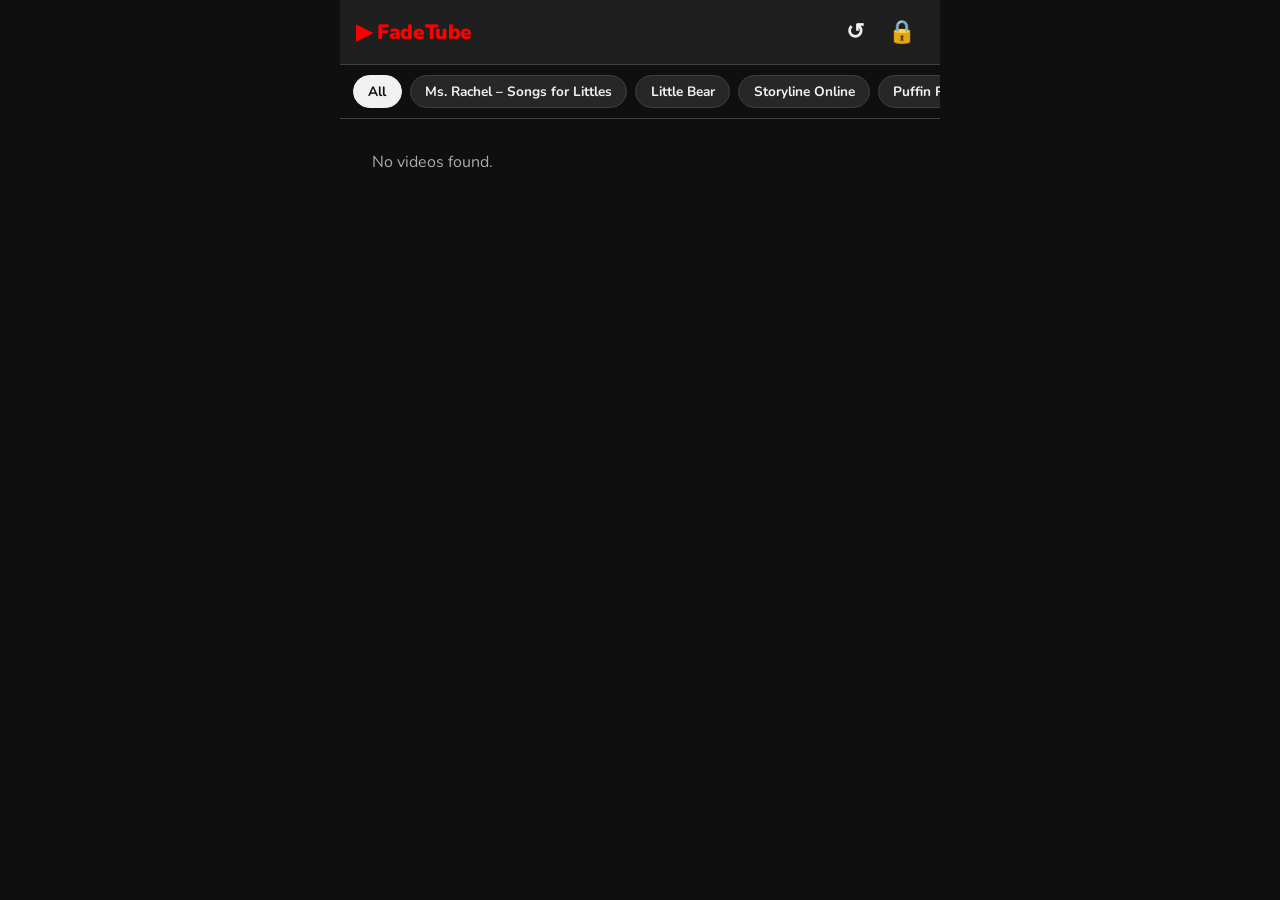
==== commit 11820691: "Add help button, cap video feed at 600px, update wrangler config - Add ? help link in top-right head" ====
--- a/app.html
+++ b/app.html
@@ -25,6 +25,7 @@
             <div class="header">
                 <div class="session-timer" id="session-timer-display">Loading...</div>
                 <div style="display:flex;align-items:center;gap:0.8rem;">
+                    <a href="guide.html" target="_blank" style="background:none;border:none;font-size:1.2rem;cursor:pointer;padding:0.3rem;color:inherit;text-decoration:none;line-height:1;opacity:0.7;" title="Help">?</a>
                     <button id="child-lock-btn" style="background:none;border:none;font-size:1.5rem;cursor:pointer;padding:0.3rem;">🔒</button>
                     <div style="display:flex;flex-direction:column;align-items:flex-end;gap:0.2rem;">
                         <div class="clock" id="clock-display">00:00</div>
--- a/css/app.css
+++ b/css/app.css
@@ -182,7 +182,7 @@
         .app-list-item { display: flex; justify-content: space-between; align-items: center; padding: 1rem; border: 2px solid var(--border-color); border-radius: 12px; margin-bottom: 0.8rem; background: var(--bg-tertiary); }
 
         /* YouTube Container */
-        #yt-container { position: absolute; top: 0; left: 0; width: 100%; height: 100%; background: var(--bg-color); z-index: 100; display: flex; flex-direction: column; }
+        #yt-container { position: fixed; top: 0; left: 50%; transform: translateX(-50%); width: 100%; max-width: 600px; height: 100%; background: var(--bg-color); z-index: 100; display: flex; flex-direction: column; }
 
         /* YouTube Top Bar */
         .yt-topbar {
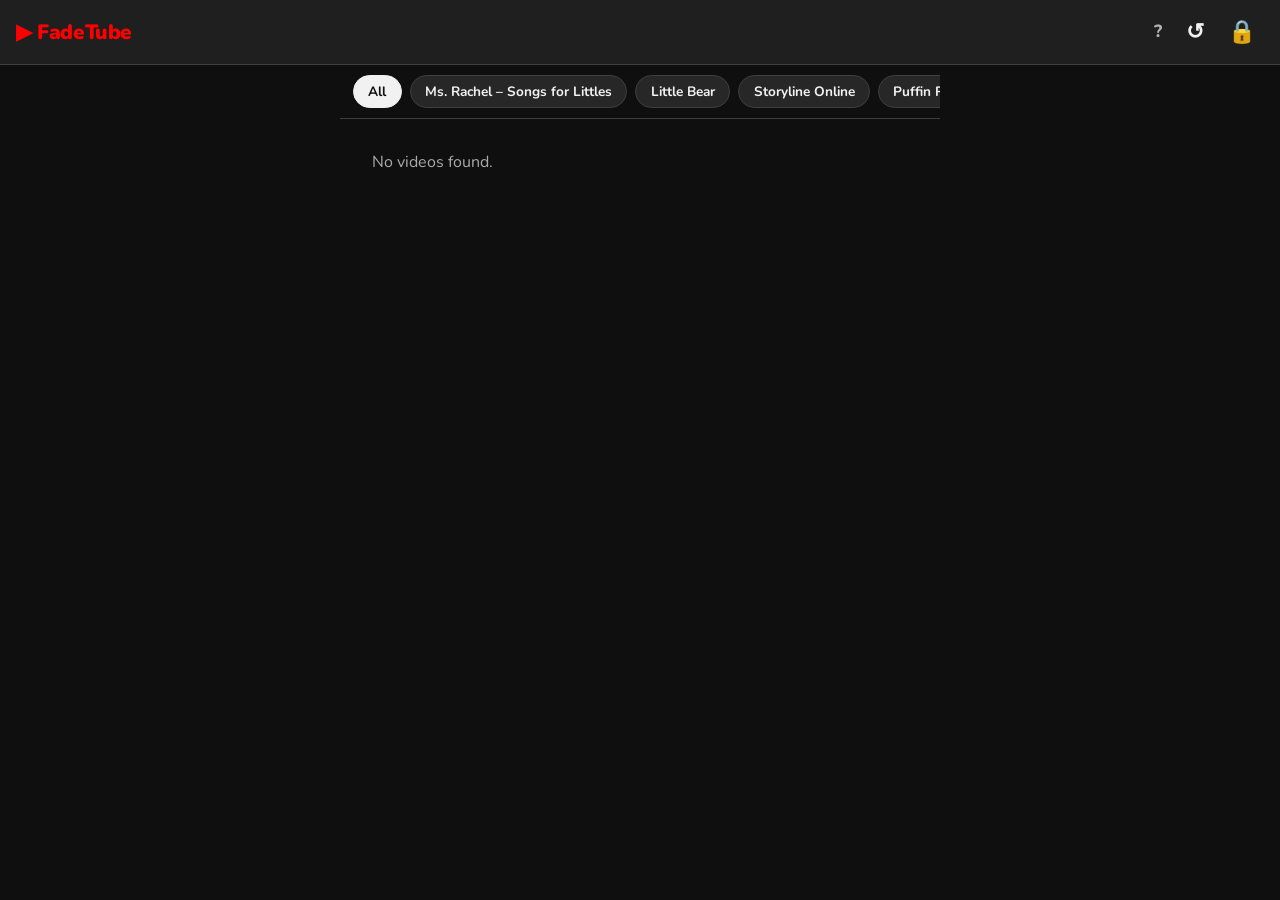
==== commit 0d372a0d: "Fix help button and 600px feed width - Add help button to YouTube topbar - Revert yt-container to fu" ====
--- a/app.html
+++ b/app.html
@@ -61,6 +61,7 @@
             <div class="yt-topbar">
                 <span class="yt-logo">▶ FadeTube</span>
                 <div class="yt-topbar-right">
+                    <a href="guide.html" target="_blank" class="yt-icon-btn" title="Help" style="text-decoration:none;opacity:0.7;font-size:1.1rem;">?</a>
                     <button id="yt-refresh-btn" class="yt-icon-btn" title="Refresh">↺</button>
                     <button id="yt-lock-btn" class="yt-icon-btn" title="Parent Settings">🔒</button>
                 </div>
--- a/css/app.css
+++ b/css/app.css
@@ -182,7 +182,7 @@
         .app-list-item { display: flex; justify-content: space-between; align-items: center; padding: 1rem; border: 2px solid var(--border-color); border-radius: 12px; margin-bottom: 0.8rem; background: var(--bg-tertiary); }
 
         /* YouTube Container */
-        #yt-container { position: fixed; top: 0; left: 50%; transform: translateX(-50%); width: 100%; max-width: 600px; height: 100%; background: var(--bg-color); z-index: 100; display: flex; flex-direction: column; }
+        #yt-container { position: absolute; top: 0; left: 0; width: 100%; height: 100%; background: var(--bg-color); z-index: 100; display: flex; flex-direction: column; }
 
         /* YouTube Top Bar */
         .yt-topbar {
@@ -204,7 +204,7 @@
         .yt-chip.active { background: var(--text-color); color: var(--bg-color); border-color: var(--text-color); }
 
         /* Feed */
-        .yt-feed { flex: 1; overflow-y: auto; -webkit-overflow-scrolling: touch; }
+        .yt-feed { flex: 1; overflow-y: auto; -webkit-overflow-scrolling: touch; max-width: 600px; width: 100%; margin: 0 auto; }
         #yt-feed-grid { display: flex; flex-direction: column; }
 
         /* Skeleton loading cards */
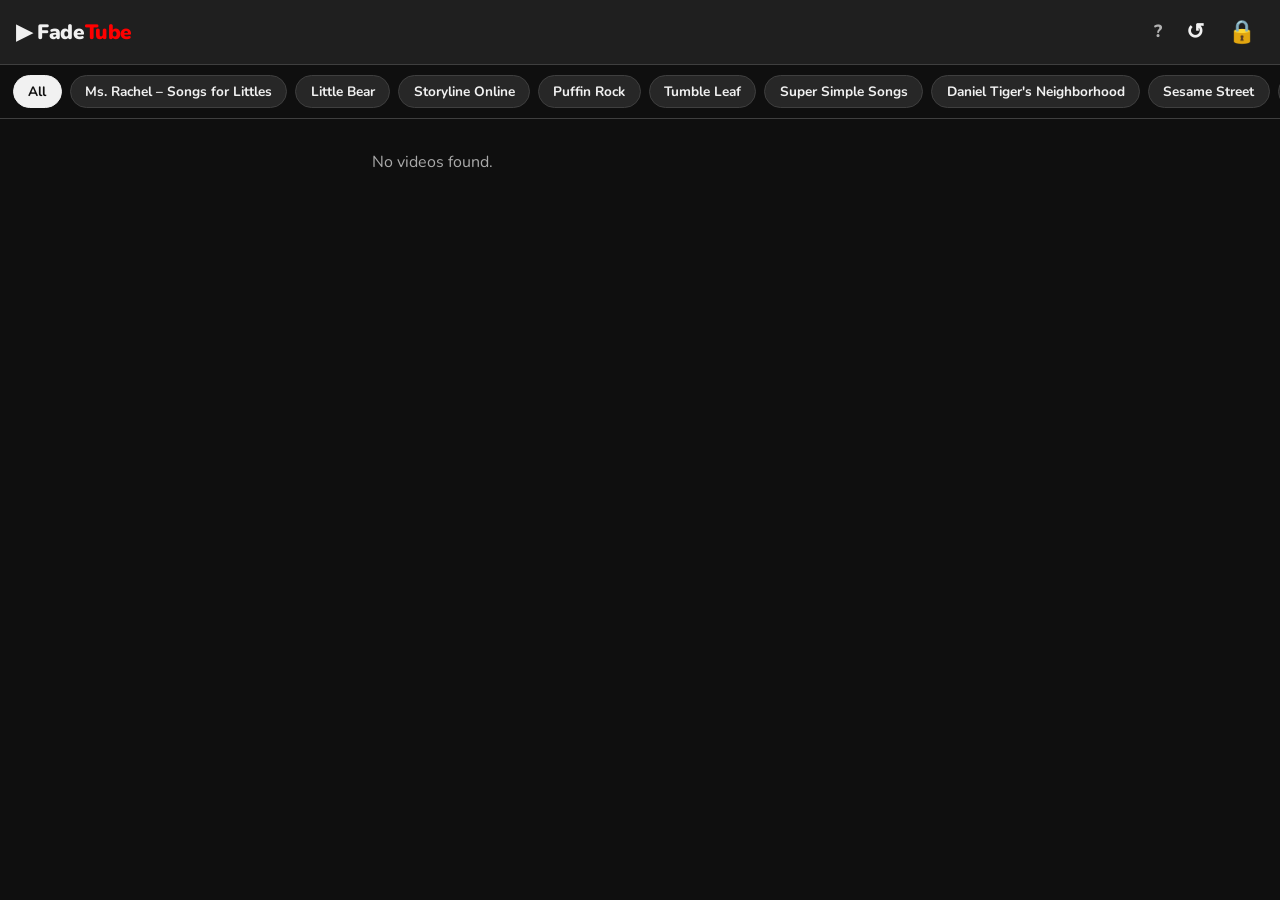
==== commit 20953201: "Fix scroll dead zones, logo style, filter bar alignment - Move 600px cap to #yt-feed-grid so full wi" ====
--- a/app.html
+++ b/app.html
@@ -59,7 +59,7 @@
         <!-- YouTube Player -->
         <div id="yt-container" class="hidden">
             <div class="yt-topbar">
-                <span class="yt-logo">▶ FadeTube</span>
+                <span class="yt-logo">▶ Fade<span>Tube</span></span>
                 <div class="yt-topbar-right">
                     <a href="guide.html" target="_blank" class="yt-icon-btn" title="Help" style="text-decoration:none;opacity:0.7;font-size:1.1rem;">?</a>
                     <button id="yt-refresh-btn" class="yt-icon-btn" title="Refresh">↺</button>
--- a/css/app.css
+++ b/css/app.css
@@ -194,7 +194,8 @@
             border-bottom: 1px solid var(--border-color);
             flex-shrink: 0;
         }
-        .yt-logo { font-size: 1.3rem; font-weight: 900; color: var(--accent); letter-spacing: -0.02em; }
+        .yt-logo { font-size: 1.3rem; font-weight: 900; color: var(--text-color); letter-spacing: -0.02em; }
+        .yt-logo span { color: var(--accent); }
         .yt-topbar-right { display: flex; gap: 0.5rem; align-items: center; }
         .yt-icon-btn { background: none; border: none; color: var(--text-color); font-size: 1.4rem; padding: 0.5rem; border-radius: 50%; cursor: pointer; line-height: 1; transition: background 0.15s; font-family: var(--font-main); font-weight: 800; }
         .yt-icon-btn:active { background: var(--bg-tertiary); }
@@ -204,8 +205,8 @@
         .yt-chip.active { background: var(--text-color); color: var(--bg-color); border-color: var(--text-color); }
 
         /* Feed */
-        .yt-feed { flex: 1; overflow-y: auto; -webkit-overflow-scrolling: touch; max-width: 600px; width: 100%; margin: 0 auto; }
-        #yt-feed-grid { display: flex; flex-direction: column; }
+        .yt-feed { flex: 1; overflow-y: auto; -webkit-overflow-scrolling: touch; }
+        #yt-feed-grid { display: flex; flex-direction: column; max-width: 600px; margin: 0 auto; }
 
         /* Skeleton loading cards */
         .yt-skeleton { border-bottom: 1px solid var(--border-color); }
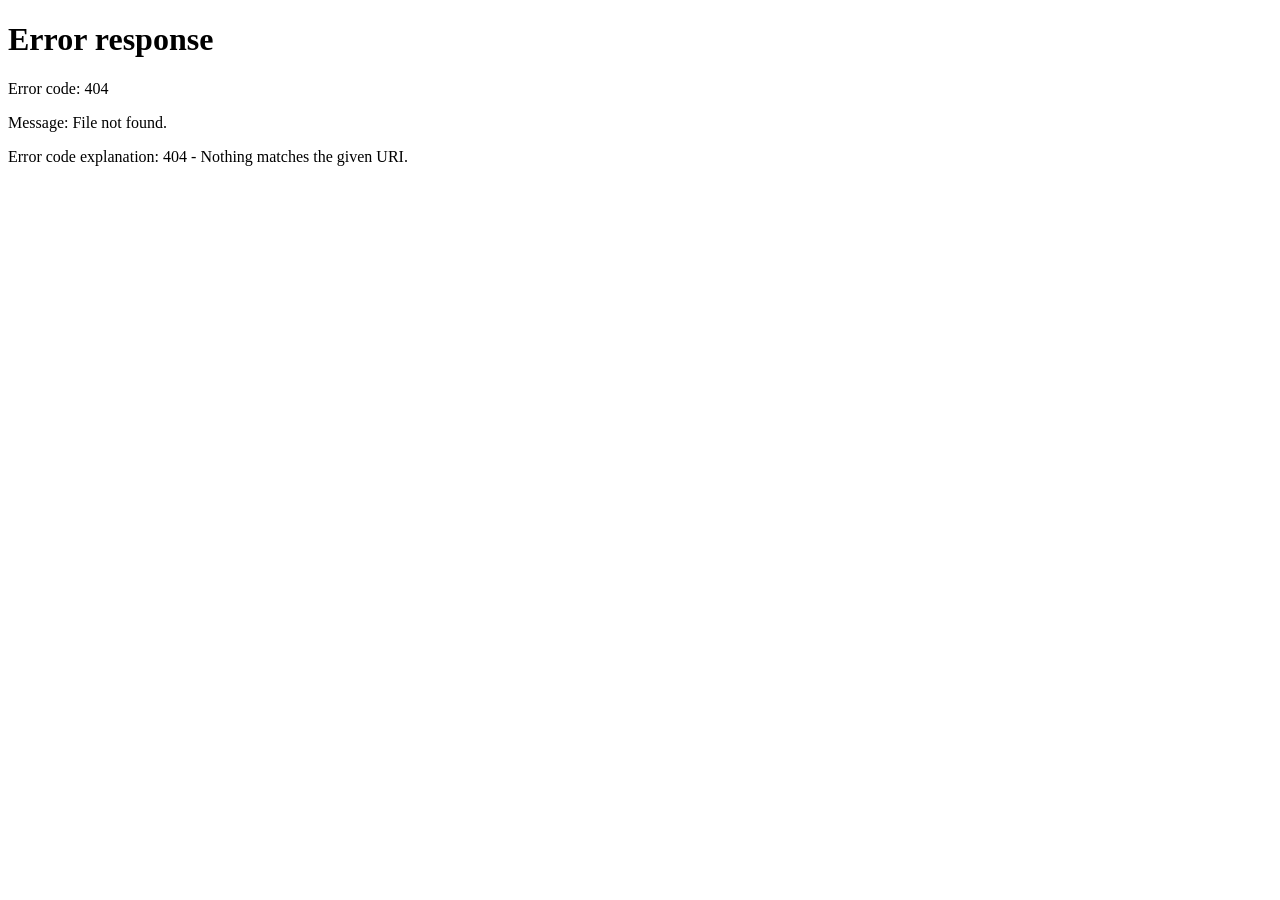
==== commit e6274e1f: "Match app logo style to guide and add design brief - Update yt-logo and welcome-logo to use blue (#5" ====
--- a/app.html
+++ b/app.html
@@ -42,7 +42,7 @@
         <!-- Welcome Page -->
         <div id="welcome-page" class="hidden">
             <div id="welcome-content">
-                <div class="welcome-logo">▶ FadeTube</div>
+                <div class="welcome-logo">▶ Fade<span>Tube</span></div>
                 <h1 class="welcome-headline">YouTube for kids,<br>without the chaos.</h1>
                 <p class="welcome-sub">Curated channels, gentle screen-time limits, and a screen that quietly fades when time is almost up. Set up once — it runs itself.</p>
                 <div class="welcome-features">
--- a/css/app.css
+++ b/css/app.css
@@ -94,9 +94,10 @@
         .welcome-logo {
             font-size: 2.2rem;
             font-weight: 900;
-            color: var(--accent);
+            color: var(--text-color);
             letter-spacing: -0.02em;
         }
+        .welcome-logo span { color: #5b8af5; }
         .welcome-headline {
             font-size: clamp(2rem, 8vw, 2.8rem);
             font-weight: 900;
@@ -195,7 +196,7 @@
             flex-shrink: 0;
         }
         .yt-logo { font-size: 1.3rem; font-weight: 900; color: var(--text-color); letter-spacing: -0.02em; }
-        .yt-logo span { color: var(--accent); }
+        .yt-logo span { color: #5b8af5; }
         .yt-topbar-right { display: flex; gap: 0.5rem; align-items: center; }
         .yt-icon-btn { background: none; border: none; color: var(--text-color); font-size: 1.4rem; padding: 0.5rem; border-radius: 50%; cursor: pointer; line-height: 1; transition: background 0.15s; font-family: var(--font-main); font-weight: 800; }
         .yt-icon-btn:active { background: var(--bg-tertiary); }
